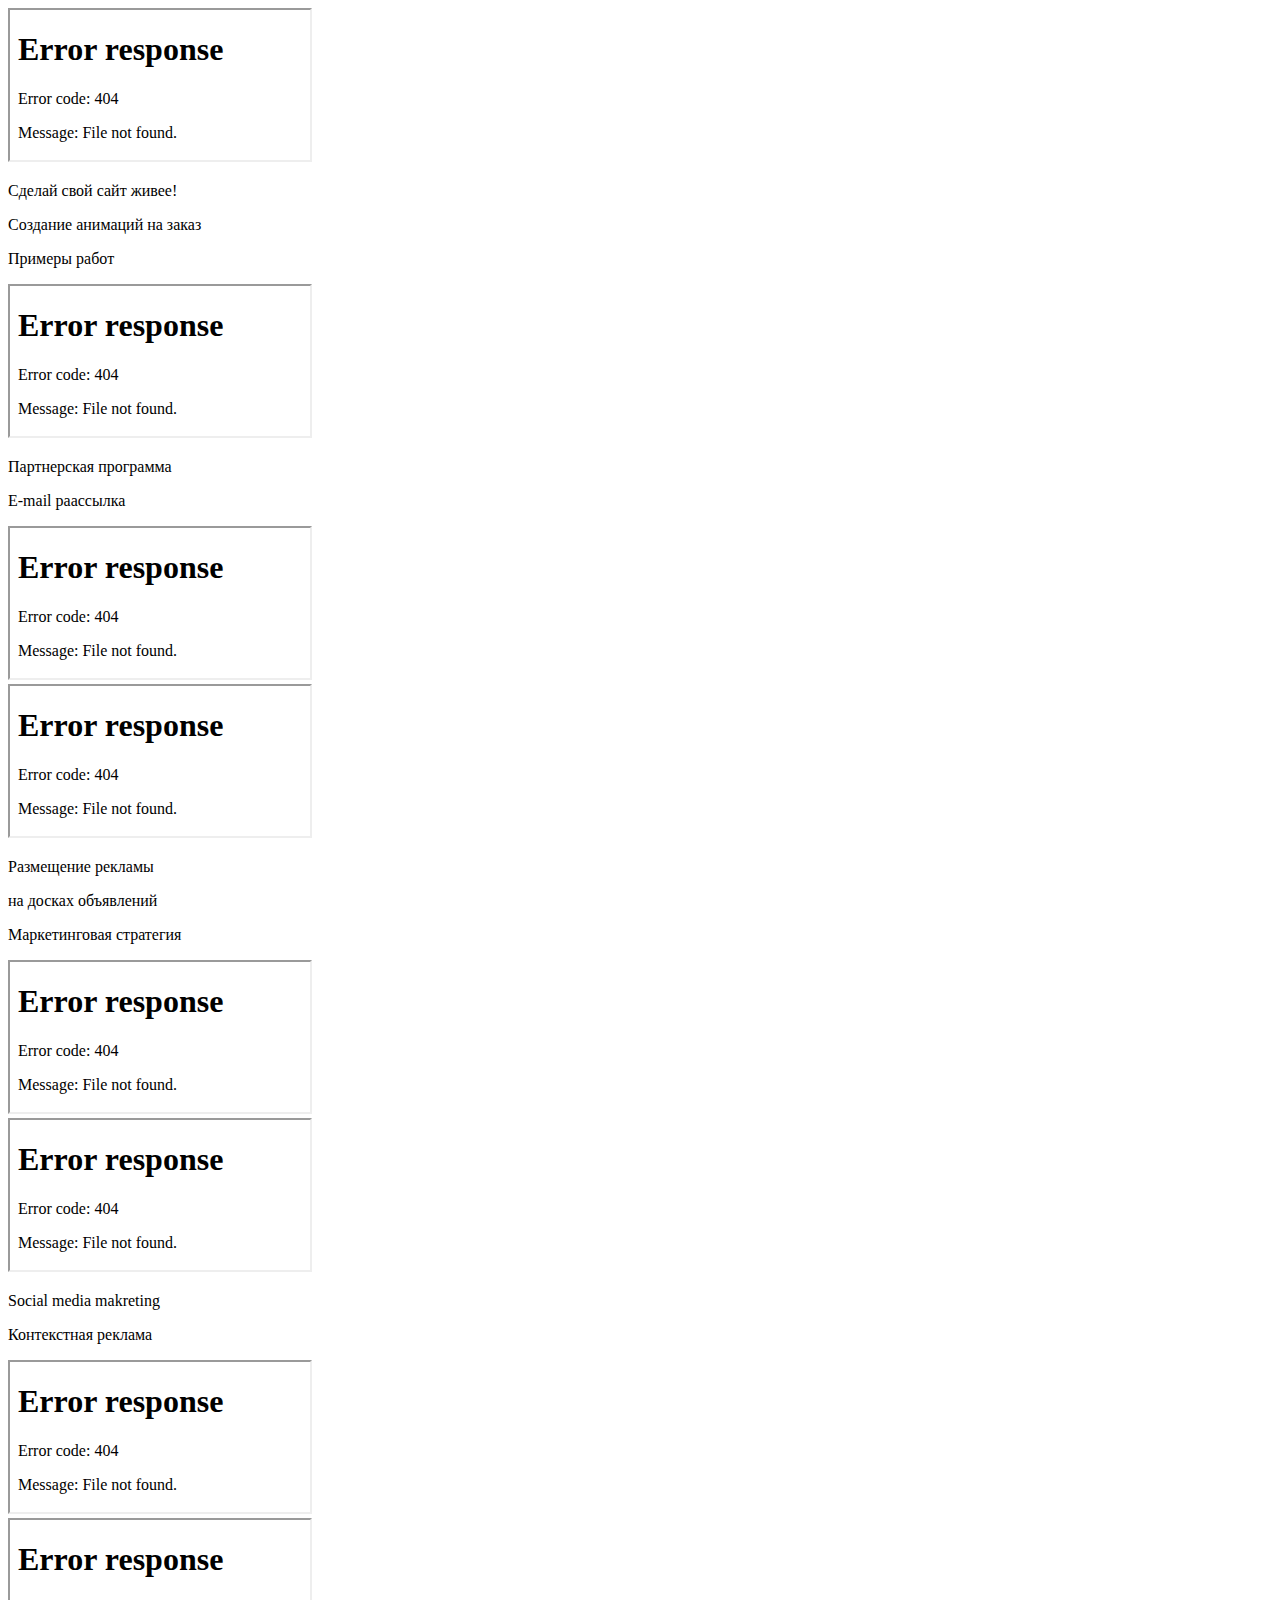
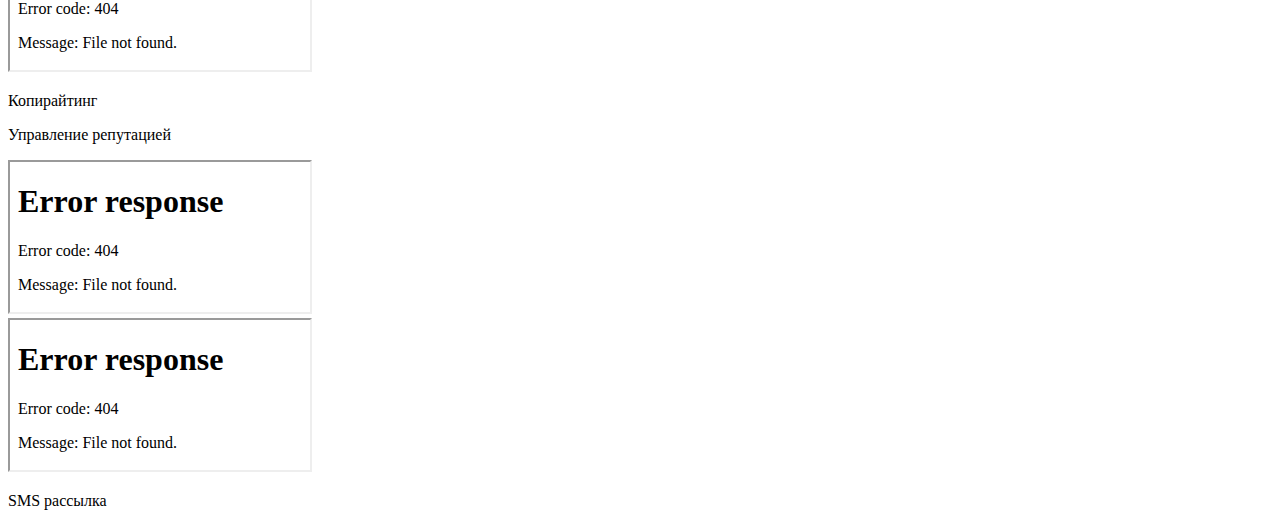
==== index.html @ a9ad9acc "add my site" ====
<!DOCTYPE html>
<html class="nojs html css_verticalspacer" lang="ru-RU">
 <head>

  <meta http-equiv="X-UA-Compatible" content="chrome=IE8"/>
  <meta http-equiv="Content-type" content="text/html;charset=UTF-8"/>
  <meta name="generator" content="2017.0.1.363"/>
  <meta name="viewport" content="width=device-width, initial-scale=1.0"/>
  
  <script type="text/javascript">
   // Update the 'nojs'/'js' class on the html node
document.documentElement.className = document.documentElement.className.replace(/\bnojs\b/g, 'js');

// Check that all required assets are uploaded and up-to-date
if(typeof Muse == "undefined") window.Muse = {}; window.Muse.assets = {"required":["museutils.js", "museconfig.js", "jquery.watch.js", "require.js", "index.css"], "outOfDate":[]};
</script>
  
  <title>Домашняя</title>
  <!-- CSS -->
  <link rel="stylesheet" type="text/css" href="css/site_global.css?crc=443350757"/>
  <link rel="stylesheet" type="text/css" href="css/index.css?crc=3771185006" id="pagesheet"/>
    <!--/*

*/
-->
 </head>
 <body>

  <div class="clearfix borderbox" id="page"><!-- column -->
   <div class="clearfix colelem" id="pu94"><!-- group -->
    <div class="grpelem" id="u94"><!-- animation -->
     <iframe class="animationContainer an_invi" id="U97_animation" src="assets/untitled-2/Untitled-2.html" scrolling="no"></iframe>
    </div>
    <div class="clearfix grpelem" id="u101-4"><!-- content -->
     <p>Сделай свой сайт живее!</p>
    </div>
    <div class="clearfix grpelem" id="u107-4"><!-- content -->
     <p>Создание анимаций на заказ</p>
    </div>
    <div class="clearfix grpelem" id="u194-4"><!-- content -->
     <p>Примеры работ</p>
    </div>
   </div>
   <div class="clearfix colelem" id="pu159"><!-- group -->
    <div class="grpelem" id="u159"><!-- animation -->
     <iframe class="animationContainer an_invi" id="U162_animation" src="assets/untitled-6/Untitled-6.html" scrolling="no"></iframe>
    </div>
    <div class="clearfix grpelem" id="u215-4"><!-- content -->
     <p>Партнерская программа</p>
    </div>
   </div>
   <div class="clearfix colelem" id="pu220-4"><!-- group -->
    <div class="clearfix grpelem" id="u220-4"><!-- content -->
     <p>E-mail раассылка</p>
    </div>
    <div class="grpelem" id="u138"><!-- animation -->
     <iframe class="animationContainer an_invi" id="U141_animation" src="assets/email/email.html" scrolling="no"></iframe>
    </div>
   </div>
   <div class="clearfix colelem" id="pu131"><!-- group -->
    <div class="grpelem" id="u131"><!-- animation -->
     <iframe class="animationContainer an_invi" id="U134_animation" src="assets/untitled-3/Untitled-3.html" scrolling="no"></iframe>
    </div>
    <div class="clearfix grpelem" id="u223-6"><!-- content -->
     <p>Размещение рекламы</p>
     <p>на досках объявлений</p>
    </div>
   </div>
   <div class="clearfix colelem" id="pu226-4"><!-- group -->
    <div class="clearfix grpelem" id="u226-4"><!-- content -->
     <p>Маркетинговая стратегия</p>
    </div>
    <div class="grpelem" id="u187"><!-- animation -->
     <iframe class="animationContainer an_invi" id="U190_animation" src="assets/strategia/strategia.html" scrolling="no"></iframe>
    </div>
   </div>
   <div class="clearfix colelem" id="pu173"><!-- group -->
    <div class="grpelem" id="u173"><!-- animation -->
     <iframe class="animationContainer an_invi" id="U176_animation" src="assets/untitled-23/Untitled-2.html" scrolling="no"></iframe>
    </div>
    <div class="clearfix grpelem" id="u229-4"><!-- content -->
     <p>Social media makreting</p>
    </div>
   </div>
   <div class="clearfix colelem" id="pu232-4"><!-- group -->
    <div class="clearfix grpelem" id="u232-4"><!-- content -->
     <p>Контекстная реклама</p>
    </div>
    <div class="grpelem" id="u145"><!-- animation -->
     <iframe class="animationContainer an_invi" id="U148_animation" src="assets/untitled-32/Untitled-3.html" scrolling="no"></iframe>
    </div>
   </div>
   <div class="clearfix colelem" id="pu110"><!-- group -->
    <div class="grpelem" id="u110"><!-- animation -->
     <iframe class="animationContainer an_invi" id="U113_animation" src="assets/untitled-5/Untitled-5.html" scrolling="no"></iframe>
    </div>
    <div class="clearfix grpelem" id="u235-4"><!-- content -->
     <p>Копирайтинг</p>
    </div>
   </div>
   <div class="clearfix colelem" id="pu238-4"><!-- group -->
    <div class="clearfix grpelem" id="u238-4"><!-- content -->
     <p>Управление репутацией</p>
    </div>
    <div class="grpelem" id="u117"><!-- animation -->
     <iframe class="animationContainer an_invi" id="U120_animation" src="assets/untitled-22/Untitled-2.html" scrolling="no"></iframe>
    </div>
   </div>
   <div class="clearfix colelem" id="pu180"><!-- group -->
    <div class="grpelem" id="u180"><!-- animation -->
     <iframe class="animationContainer an_invi" id="U183_animation" src="assets/untitled-4/Untitled-4.html" scrolling="no"></iframe>
    </div>
    <div class="clearfix grpelem" id="u241-4"><!-- content -->
     <p>SMS рассылка</p>
    </div>
   </div>
   <div class="verticalspacer" data-offset-top="3400" data-content-above-spacer="4174" data-content-below-spacer="475"></div>
  </div>
  <!-- Other scripts -->
  <script type="text/javascript">
   window.Muse.assets.check=function(d){if(!window.Muse.assets.checked){window.Muse.assets.checked=!0;var b={},c=function(a,b){if(window.getComputedStyle){var c=window.getComputedStyle(a,null);return c&&c.getPropertyValue(b)||c&&c[b]||""}if(document.documentElement.currentStyle)return(c=a.currentStyle)&&c[b]||a.style&&a.style[b]||"";return""},a=function(a){if(a.match(/^rgb/))return a=a.replace(/\s+/g,"").match(/([\d\,]+)/gi)[0].split(","),(parseInt(a[0])<<16)+(parseInt(a[1])<<8)+parseInt(a[2]);if(a.match(/^\#/))return parseInt(a.substr(1),
16);return 0},g=function(g){for(var f=document.getElementsByTagName("link"),h=0;h<f.length;h++)if("text/css"==f[h].type){var i=(f[h].href||"").match(/\/?css\/([\w\-]+\.css)\?crc=(\d+)/);if(!i||!i[1]||!i[2])break;b[i[1]]=i[2]}f=document.createElement("div");f.className="version";f.style.cssText="display:none; width:1px; height:1px;";document.getElementsByTagName("body")[0].appendChild(f);for(h=0;h<Muse.assets.required.length;){var i=Muse.assets.required[h],l=i.match(/([\w\-\.]+)\.(\w+)$/),k=l&&l[1]?
l[1]:null,l=l&&l[2]?l[2]:null;switch(l.toLowerCase()){case "css":k=k.replace(/\W/gi,"_").replace(/^([^a-z])/gi,"_$1");f.className+=" "+k;k=a(c(f,"color"));l=a(c(f,"backgroundColor"));k!=0||l!=0?(Muse.assets.required.splice(h,1),"undefined"!=typeof b[i]&&(k!=b[i]>>>24||l!=(b[i]&16777215))&&Muse.assets.outOfDate.push(i)):h++;f.className="version";break;case "js":h++;break;default:throw Error("Unsupported file type: "+l);}}d?d().jquery!="1.8.3"&&Muse.assets.outOfDate.push("jquery-1.8.3.min.js"):Muse.assets.required.push("jquery-1.8.3.min.js");
f.parentNode.removeChild(f);if(Muse.assets.outOfDate.length||Muse.assets.required.length)f="Некоторые файлы на сервере могут отсутствовать или быть некорректными. Очистите кэш-память браузера и повторите попытку. Если проблему не удается устранить, свяжитесь с разработчиками сайта.",g&&Muse.assets.outOfDate.length&&(f+="\nOut of date: "+Muse.assets.outOfDate.join(",")),g&&Muse.assets.required.length&&(f+="\nMissing: "+Muse.assets.required.join(",")),alert(f)};location&&location.search&&location.search.match&&location.search.match(/muse_debug/gi)?setTimeout(function(){g(!0)},5E3):g()}};
var muse_init=function(){require.config({baseUrl:""});require(["jquery","museutils","whatinput","jquery.watch"],function(d){var $ = d;$(document).ready(function(){try{
window.Muse.assets.check($);/* body */
Muse.Utils.transformMarkupToFixBrowserProblemsPreInit();/* body */
Muse.Utils.prepHyperlinks(true);/* body */
Muse.Utils.initializeAnimations();/* animations */
Muse.Utils.fullPage('#page');/* 100% height page */
Muse.Utils.showWidgetsWhenReady();/* body */
Muse.Utils.transformMarkupToFixBrowserProblems();/* body */
}catch(b){if(b&&"function"==typeof b.notify?b.notify():Muse.Assert.fail("Error calling selector function: "+b),false)throw b;}})})};

</script>
  <!-- RequireJS script -->
  <script src="scripts/require.js?crc=4159430777" type="text/javascript" async data-main="scripts/museconfig.js?crc=172512987" onload="if (requirejs) requirejs.onError = function(requireType, requireModule) { if (requireType && requireType.toString && requireType.toString().indexOf && 0 <= requireType.toString().indexOf('#scripterror')) window.Muse.assets.check(); }" onerror="window.Muse.assets.check();"></script>
   </body>
</html>
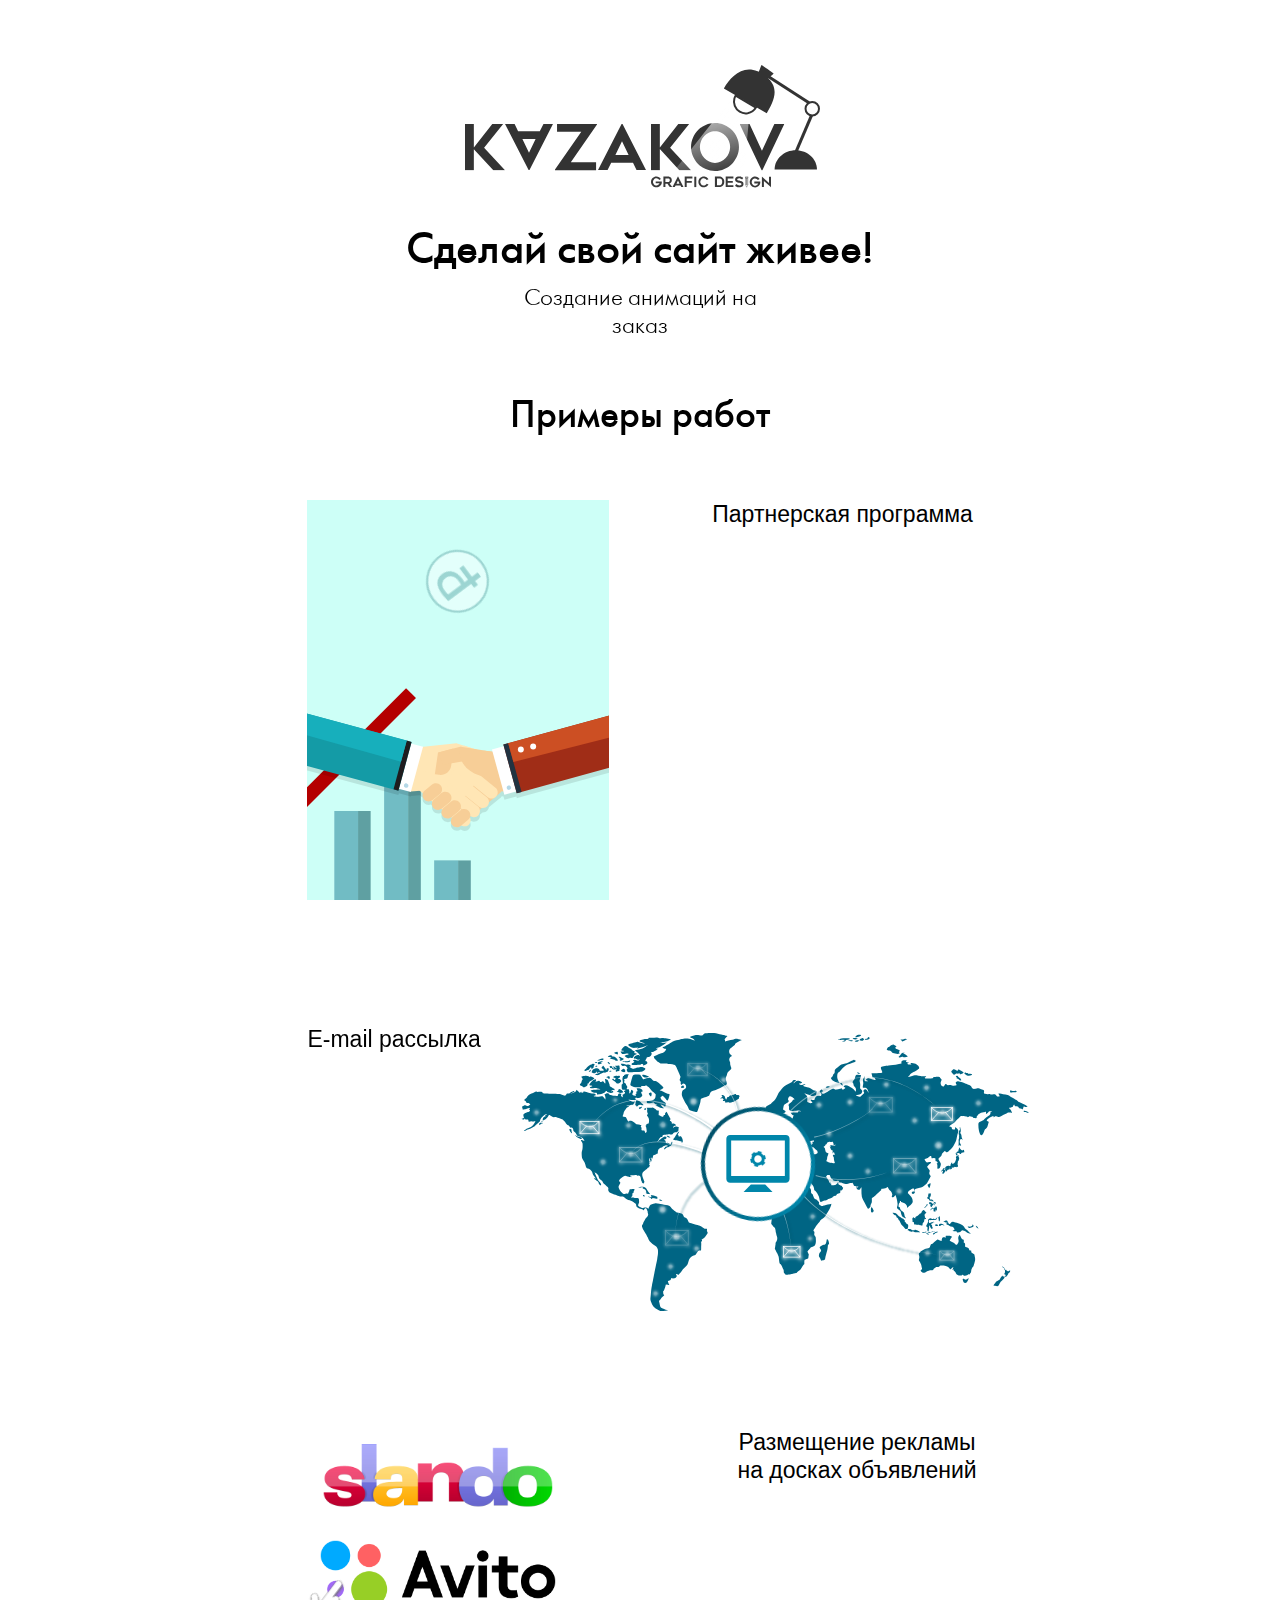
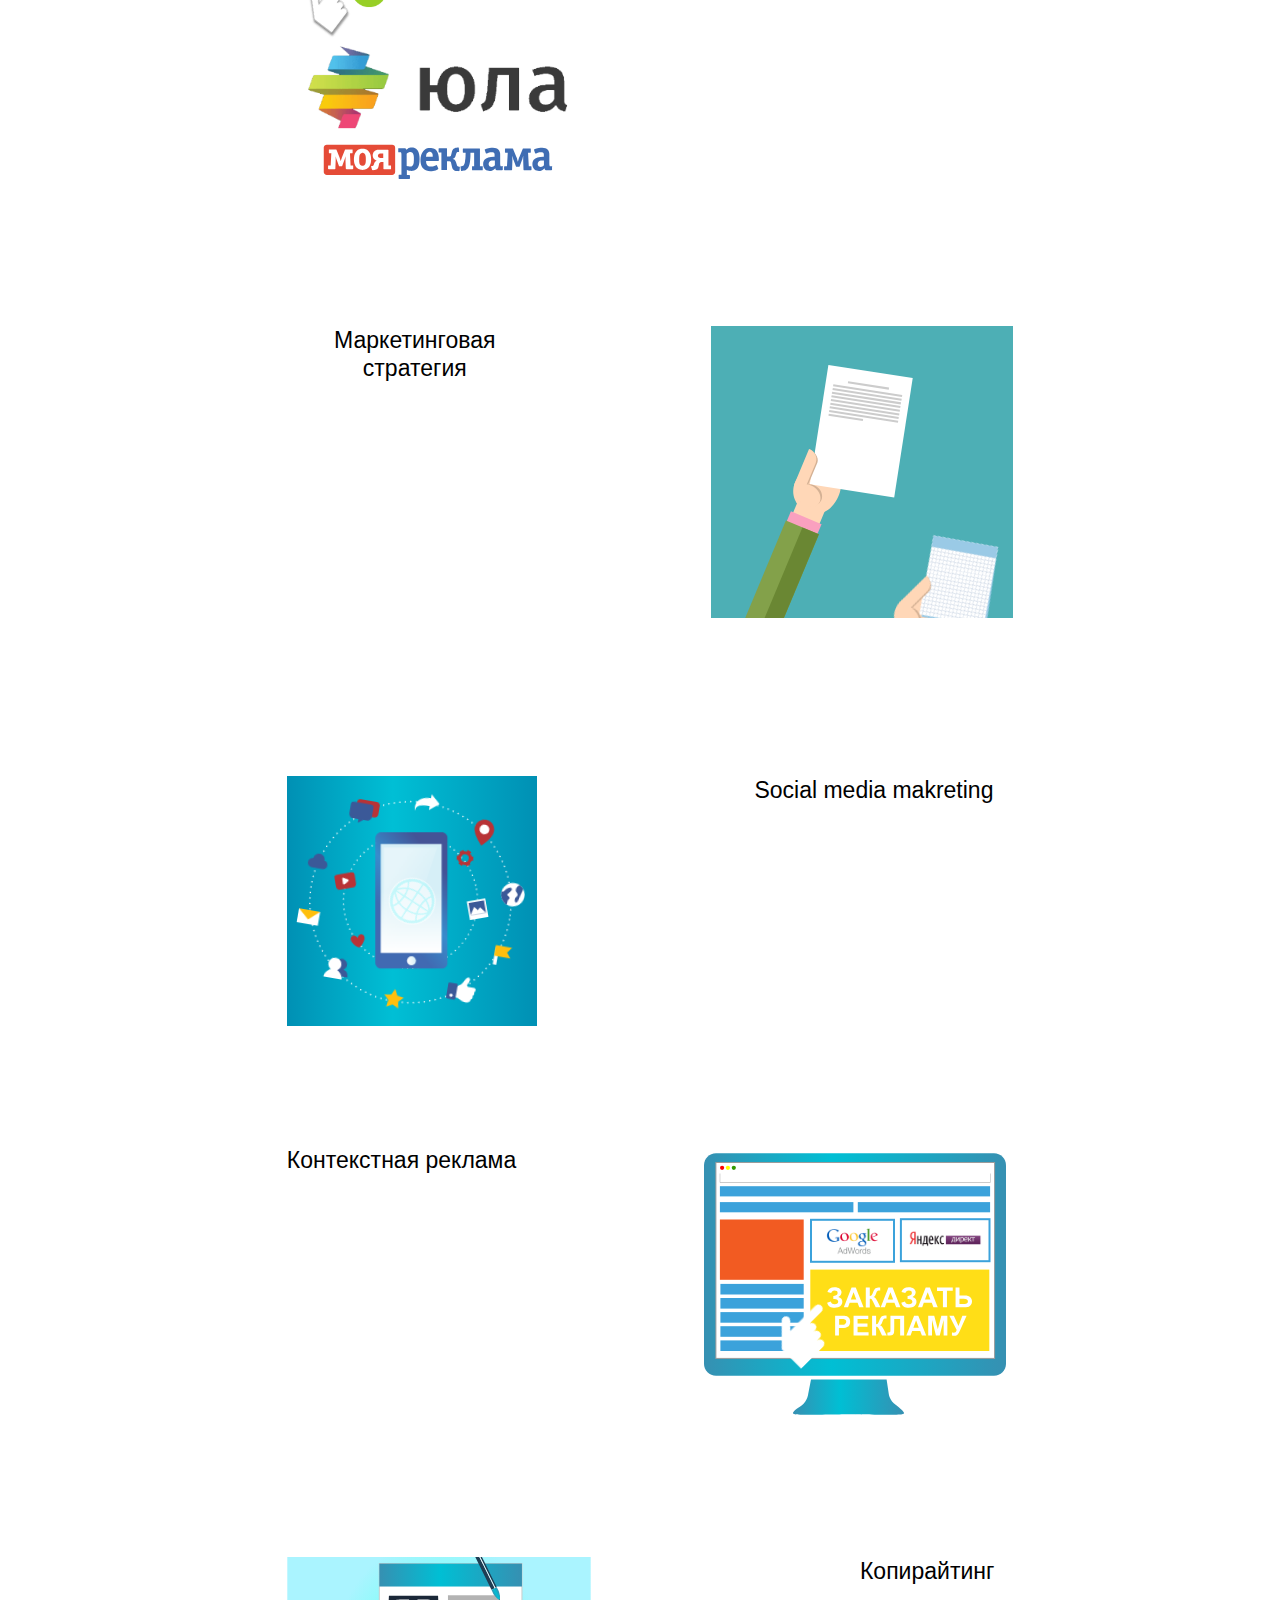
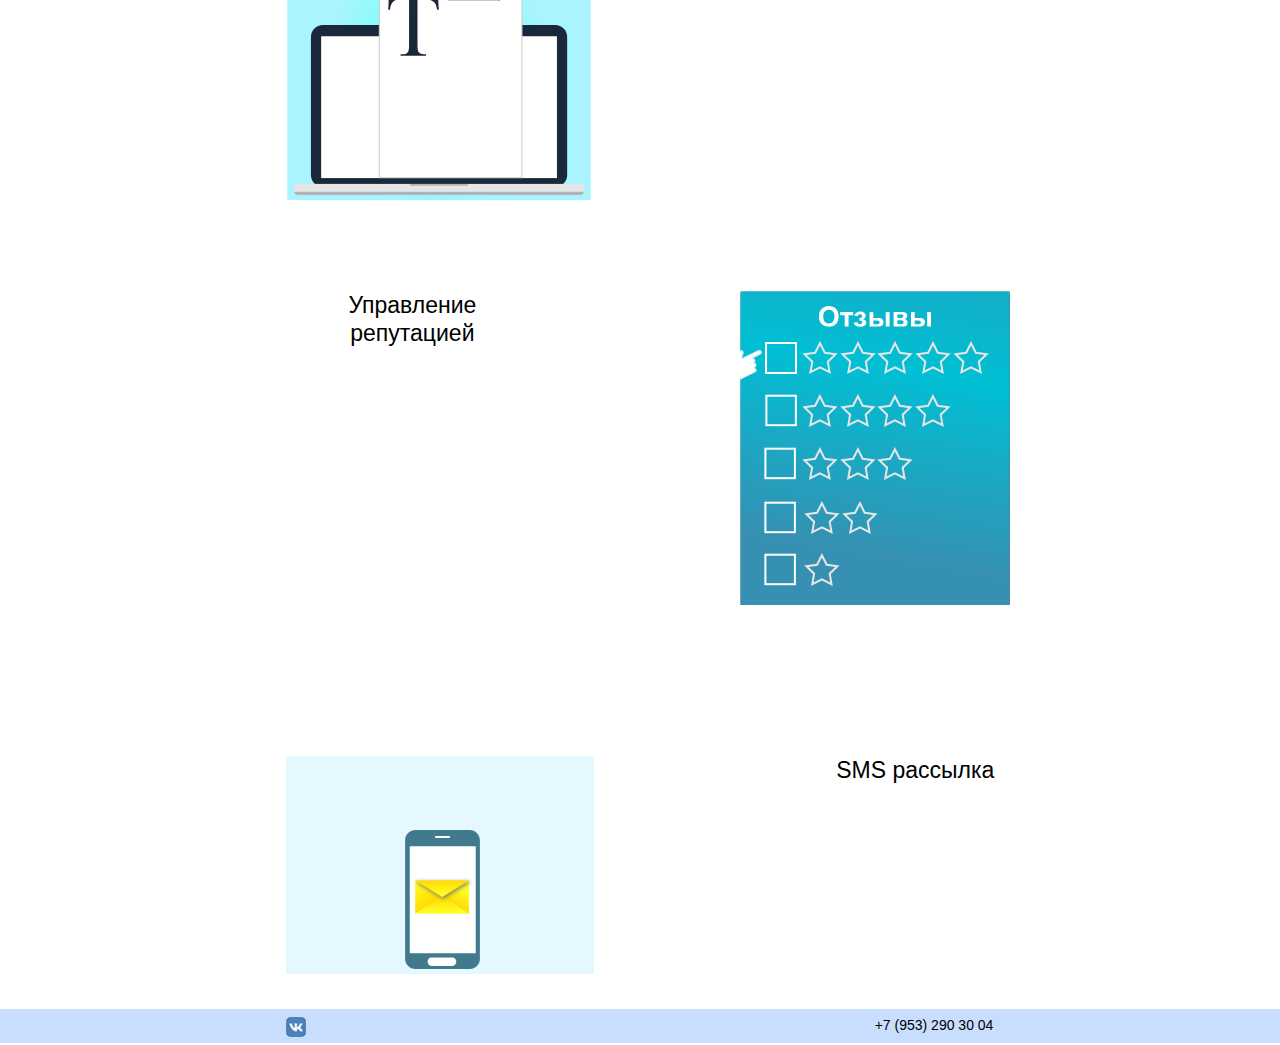
==== commit f5c96e15: "Add files via upload" ====
--- a/index.html
+++ b/index.html
@@ -12,13 +12,17 @@
 document.documentElement.className = document.documentElement.className.replace(/\bnojs\b/g, 'js');
 
 // Check that all required assets are uploaded and up-to-date
-if(typeof Muse == "undefined") window.Muse = {}; window.Muse.assets = {"required":["museutils.js", "museconfig.js", "jquery.watch.js", "require.js", "index.css"], "outOfDate":[]};
+if(typeof Muse == "undefined") window.Muse = {}; window.Muse.assets = {"required":["museutils.js", "museconfig.js", "jquery.watch.js", "jquery.museresponsive.js", "require.js", "index.css"], "outOfDate":[]};
 </script>
   
   <title>Домашняя</title>
   <!-- CSS -->
   <link rel="stylesheet" type="text/css" href="css/site_global.css?crc=443350757"/>
-  <link rel="stylesheet" type="text/css" href="css/index.css?crc=3771185006" id="pagesheet"/>
+  <link rel="stylesheet" type="text/css" href="css/index.css?crc=294748538" id="pagesheet"/>
+  <!-- IE-only CSS -->
+  <!--[if lt IE 9]>
+  <link rel="stylesheet" type="text/css" href="css/nomq_index.css?crc=4003637104" id="nomq_pagesheet"/>
+  <![endif]-->
     <!--/*
 
 */
@@ -26,95 +30,454 @@
  </head>
  <body>
 
-  <div class="clearfix borderbox" id="page"><!-- column -->
-   <div class="clearfix colelem" id="pu94"><!-- group -->
-    <div class="grpelem" id="u94"><!-- animation -->
-     <iframe class="animationContainer an_invi" id="U97_animation" src="assets/untitled-2/Untitled-2.html" scrolling="no"></iframe>
-    </div>
-    <div class="clearfix grpelem" id="u101-4"><!-- content -->
-     <p>Сделай свой сайт живее!</p>
-    </div>
-    <div class="clearfix grpelem" id="u107-4"><!-- content -->
-     <p>Создание анимаций на заказ</p>
-    </div>
-    <div class="clearfix grpelem" id="u194-4"><!-- content -->
-     <p>Примеры работ</p>
-    </div>
-   </div>
-   <div class="clearfix colelem" id="pu159"><!-- group -->
-    <div class="grpelem" id="u159"><!-- animation -->
-     <iframe class="animationContainer an_invi" id="U162_animation" src="assets/untitled-6/Untitled-6.html" scrolling="no"></iframe>
-    </div>
-    <div class="clearfix grpelem" id="u215-4"><!-- content -->
-     <p>Партнерская программа</p>
-    </div>
-   </div>
-   <div class="clearfix colelem" id="pu220-4"><!-- group -->
-    <div class="clearfix grpelem" id="u220-4"><!-- content -->
-     <p>E-mail раассылка</p>
-    </div>
-    <div class="grpelem" id="u138"><!-- animation -->
-     <iframe class="animationContainer an_invi" id="U141_animation" src="assets/email/email.html" scrolling="no"></iframe>
-    </div>
-   </div>
-   <div class="clearfix colelem" id="pu131"><!-- group -->
-    <div class="grpelem" id="u131"><!-- animation -->
-     <iframe class="animationContainer an_invi" id="U134_animation" src="assets/untitled-3/Untitled-3.html" scrolling="no"></iframe>
-    </div>
-    <div class="clearfix grpelem" id="u223-6"><!-- content -->
-     <p>Размещение рекламы</p>
-     <p>на досках объявлений</p>
-    </div>
-   </div>
-   <div class="clearfix colelem" id="pu226-4"><!-- group -->
-    <div class="clearfix grpelem" id="u226-4"><!-- content -->
-     <p>Маркетинговая стратегия</p>
-    </div>
-    <div class="grpelem" id="u187"><!-- animation -->
-     <iframe class="animationContainer an_invi" id="U190_animation" src="assets/strategia/strategia.html" scrolling="no"></iframe>
-    </div>
-   </div>
-   <div class="clearfix colelem" id="pu173"><!-- group -->
-    <div class="grpelem" id="u173"><!-- animation -->
-     <iframe class="animationContainer an_invi" id="U176_animation" src="assets/untitled-23/Untitled-2.html" scrolling="no"></iframe>
-    </div>
-    <div class="clearfix grpelem" id="u229-4"><!-- content -->
-     <p>Social media makreting</p>
-    </div>
-   </div>
-   <div class="clearfix colelem" id="pu232-4"><!-- group -->
-    <div class="clearfix grpelem" id="u232-4"><!-- content -->
-     <p>Контекстная реклама</p>
-    </div>
-    <div class="grpelem" id="u145"><!-- animation -->
-     <iframe class="animationContainer an_invi" id="U148_animation" src="assets/untitled-32/Untitled-3.html" scrolling="no"></iframe>
-    </div>
-   </div>
-   <div class="clearfix colelem" id="pu110"><!-- group -->
-    <div class="grpelem" id="u110"><!-- animation -->
-     <iframe class="animationContainer an_invi" id="U113_animation" src="assets/untitled-5/Untitled-5.html" scrolling="no"></iframe>
-    </div>
-    <div class="clearfix grpelem" id="u235-4"><!-- content -->
-     <p>Копирайтинг</p>
-    </div>
-   </div>
-   <div class="clearfix colelem" id="pu238-4"><!-- group -->
-    <div class="clearfix grpelem" id="u238-4"><!-- content -->
-     <p>Управление репутацией</p>
-    </div>
-    <div class="grpelem" id="u117"><!-- animation -->
-     <iframe class="animationContainer an_invi" id="U120_animation" src="assets/untitled-22/Untitled-2.html" scrolling="no"></iframe>
-    </div>
-   </div>
-   <div class="clearfix colelem" id="pu180"><!-- group -->
-    <div class="grpelem" id="u180"><!-- animation -->
-     <iframe class="animationContainer an_invi" id="U183_animation" src="assets/untitled-4/Untitled-4.html" scrolling="no"></iframe>
-    </div>
-    <div class="clearfix grpelem" id="u241-4"><!-- content -->
-     <p>SMS рассылка</p>
-    </div>
-   </div>
-   <div class="verticalspacer" data-offset-top="3400" data-content-above-spacer="4174" data-content-below-spacer="475"></div>
+  <div class="breakpoint active" id="bp_infinity" data-min-width="1367"><!-- responsive breakpoint node -->
+   <div class="clearfix borderbox" id="page"><!-- column -->
+    <div class="clearfix colelem" id="ppu101-4"><!-- group -->
+     <div class="clearfix grpelem" id="pu101-4"><!-- column -->
+      <div class="clearfix colelem shared_content" id="u101-4" data-content-guid="u101-4_content"><!-- content -->
+       <p id="u101-2">Сделай свой сайт живее!</p>
+      </div>
+      <div class="clearfix colelem shared_content" id="u194-4" data-content-guid="u194-4_content"><!-- content -->
+       <p>Примеры работ</p>
+      </div>
+     </div>
+     <div class="grpelem shared_content" id="u94" data-content-guid="u94_content"><!-- animation -->
+      <iframe class="animationContainer an_invi" id="U97_animation" src="assets/untitled-2/Untitled-2.html" scrolling="no"></iframe>
+     </div>
+     <div class="clearfix grpelem shared_content" id="u107-4" data-content-guid="u107-4_content"><!-- content -->
+      <p>Создание анимаций на заказ</p>
+     </div>
+    </div>
+    <div class="clearfix colelem shared_content" id="u252" data-content-guid="u252_content"><!-- group -->
+     <div class="grpelem shared_content" id="u159" data-content-guid="u159_content"><!-- animation -->
+      <iframe class="animationContainer an_invi" id="U162_animation" src="assets/untitled-6/Untitled-6.html" scrolling="no"></iframe>
+     </div>
+     <div class="clearfix grpelem shared_content" id="u215-4" data-content-guid="u215-4_content"><!-- content -->
+      <p id="u215-2">Партнерская программа</p>
+     </div>
+    </div>
+    <div class="clearfix colelem shared_content" id="u255" data-content-guid="u255_content"><!-- group -->
+     <div class="clearfix grpelem shared_content" id="u220-4" data-content-guid="u220-4_content"><!-- content -->
+      <p id="u220-2">E-mail рассылка</p>
+     </div>
+     <div class="grpelem shared_content" id="u138" data-content-guid="u138_content"><!-- animation -->
+      <iframe class="animationContainer an_invi" id="U141_animation" src="assets/email/email.html" scrolling="no"></iframe>
+     </div>
+    </div>
+    <div class="clearfix colelem shared_content" id="u258" data-content-guid="u258_content"><!-- group -->
+     <div class="grpelem shared_content" id="u131" data-content-guid="u131_content"><!-- animation -->
+      <iframe class="animationContainer an_invi" id="U134_animation" src="assets/untitled-3/Untitled-3.html" scrolling="no"></iframe>
+     </div>
+     <div class="clearfix grpelem shared_content" id="u223-6" data-content-guid="u223-6_content"><!-- content -->
+      <p id="u223-2">Размещение рекламы</p>
+      <p id="u223-4">на досках объявлений</p>
+     </div>
+    </div>
+    <div class="clearfix colelem shared_content" id="u261" data-content-guid="u261_content"><!-- group -->
+     <div class="clearfix grpelem shared_content" id="u226-4" data-content-guid="u226-4_content"><!-- content -->
+      <p id="u226-2">Маркетинговая стратегия</p>
+     </div>
+     <div class="grpelem shared_content" id="u187" data-content-guid="u187_content"><!-- animation -->
+      <iframe class="animationContainer an_invi" id="U190_animation" src="assets/strategia/strategia.html" scrolling="no"></iframe>
+     </div>
+    </div>
+    <div class="clearfix colelem shared_content" id="u264" data-content-guid="u264_content"><!-- group -->
+     <div class="grpelem shared_content" id="u173" data-content-guid="u173_content"><!-- animation -->
+      <iframe class="animationContainer an_invi" id="U176_animation" src="assets/untitled-23/Untitled-2.html" scrolling="no"></iframe>
+     </div>
+     <div class="clearfix grpelem shared_content" id="u229-4" data-content-guid="u229-4_content"><!-- content -->
+      <p id="u229-2">Social media makreting</p>
+     </div>
+    </div>
+    <div class="clearfix colelem shared_content" id="u267" data-content-guid="u267_content"><!-- group -->
+     <div class="clearfix grpelem" id="u232-4"><!-- content -->
+      <p id="u232-2">Контекстная реклама</p>
+     </div>
+     <div class="grpelem" id="u145"><!-- animation -->
+      <iframe class="animationContainer an_invi" id="U148_animation" src="assets/untitled-32/Untitled-3.html" scrolling="no"></iframe>
+     </div>
+    </div>
+    <div class="clearfix colelem shared_content" id="u270" data-content-guid="u270_content"><!-- group -->
+     <div class="grpelem shared_content" id="u110" data-content-guid="u110_content"><!-- animation -->
+      <iframe class="animationContainer an_invi" id="U113_animation" src="assets/untitled-5/Untitled-5.html" scrolling="no"></iframe>
+     </div>
+     <div class="clearfix grpelem shared_content" id="u235-4" data-content-guid="u235-4_content"><!-- content -->
+      <p id="u235-2">Копирайтинг</p>
+     </div>
+    </div>
+    <div class="clearfix colelem shared_content" id="u273" data-content-guid="u273_content"><!-- group -->
+     <div class="clearfix grpelem shared_content" id="pu238-4" data-content-guid="pu238-4_content"><!-- group -->
+      <div class="clearfix grpelem shared_content" id="u238-4" data-content-guid="u238-4_content"><!-- content -->
+       <p>Управление репутацией</p>
+      </div>
+      <div class="clearfix grpelem shared_content" id="u2058-3" data-content-guid="u2058-3_content"><!-- content -->
+       <p>&nbsp;</p>
+      </div>
+     </div>
+     <div class="grpelem shared_content" id="u117" data-content-guid="u117_content"><!-- animation -->
+      <iframe class="animationContainer an_invi" id="U120_animation" src="assets/untitled-22/Untitled-2.html" scrolling="no"></iframe>
+     </div>
+    </div>
+    <div class="clearfix colelem shared_content" id="pu180" data-content-guid="pu180_content"><!-- group -->
+     <div class="grpelem shared_content" id="u180" data-content-guid="u180_content"><!-- animation -->
+      <iframe class="animationContainer an_invi" id="U183_animation" src="assets/untitled-4/Untitled-4.html" scrolling="no"></iframe>
+     </div>
+     <div class="clearfix grpelem shared_content" id="u241-4" data-content-guid="u241-4_content"><!-- content -->
+      <p id="u241-2">SMS рассылка</p>
+     </div>
+    </div>
+    <div class="verticalspacer" data-offset-top="4175" data-content-above-spacer="4174" data-content-below-spacer="114"></div>
+    <div class="browser_width colelem shared_content" id="u1468-bw" data-content-guid="u1468-bw_content">
+     <div id="u1468"><!-- group -->
+      <div class="clearfix" id="u1468_align_to_page">
+       <a class="nonblock nontext clip_frame grpelem" id="u1637" href="http://vk.com/kaazakov"><!-- image --><img class="block temp_no_img_src" id="u1637_img" data-orig-src="images/%d0%b2%d1%81%d1%82%d0%b0%d0%b2%d0%bb%d0%b5%d0%bd%d0%bd%d0%be%d0%b5%20%d0%b8%d0%b7%d0%be%d0%b1%d1%80%d0%b0%d0%b6%d0%b5%d0%bd%d0%b8%d0%b5%20600x60021x21.png?crc=242288600" alt="" data-image-width="21" data-image-height="21" src="images/blank.gif?crc=4208392903"/></a>
+       <a class="nonblock nontext clearfix grpelem shared_content" id="u1457-4" href="tel:+79532903004" data-content-guid="u1457-4_content"><!-- content --><p id="u1457-2">+7 (953) 290 30 04</p></a>
+      </div>
+     </div>
+    </div>
+   </div>
+  </div>
+  <div class="breakpoint" id="bp_1366" data-min-width="1221" data-max-width="1366"><!-- responsive breakpoint node -->
+   <div class="clearfix borderbox temp_no_id" data-orig-id="page"><!-- column -->
+    <div class="clearfix colelem temp_no_id" data-orig-id="pu101-4"><!-- group -->
+     <span class="clearfix grpelem placeholder" data-placeholder-for="u101-4_content"><!-- placeholder node --></span>
+     <span class="grpelem placeholder" data-placeholder-for="u94_content"><!-- placeholder node --></span>
+     <div class="clearfix grpelem" id="pu107-4"><!-- column -->
+      <span class="clearfix colelem placeholder" data-placeholder-for="u107-4_content"><!-- placeholder node --></span>
+      <span class="clearfix colelem placeholder" data-placeholder-for="u194-4_content"><!-- placeholder node --></span>
+     </div>
+    </div>
+    <span class="clearfix colelem placeholder" data-placeholder-for="u252_content"><!-- placeholder node --></span>
+    <div class="clearfix colelem temp_no_id" data-orig-id="u255"><!-- group -->
+     <span class="grpelem placeholder" data-placeholder-for="u138_content"><!-- placeholder node --></span>
+     <span class="clearfix grpelem placeholder" data-placeholder-for="u220-4_content"><!-- placeholder node --></span>
+    </div>
+    <span class="clearfix colelem placeholder" data-placeholder-for="u258_content"><!-- placeholder node --></span>
+    <span class="clearfix colelem placeholder" data-placeholder-for="u261_content"><!-- placeholder node --></span>
+    <span class="clearfix colelem placeholder" data-placeholder-for="u264_content"><!-- placeholder node --></span>
+    <span class="clearfix colelem placeholder" data-placeholder-for="u267_content"><!-- placeholder node --></span>
+    <span class="clearfix colelem placeholder" data-placeholder-for="u270_content"><!-- placeholder node --></span>
+    <span class="clearfix colelem placeholder" data-placeholder-for="u273_content"><!-- placeholder node --></span>
+    <span class="clearfix colelem placeholder" data-placeholder-for="pu180_content"><!-- placeholder node --></span>
+    <div class="verticalspacer" data-offset-top="4175" data-content-above-spacer="4174" data-content-below-spacer="69"></div>
+    <span class="browser_width colelem placeholder" data-placeholder-for="u1468-bw_content"><!-- placeholder node --></span>
+   </div>
+  </div>
+  <div class="breakpoint" id="bp_1220" data-min-width="1134" data-max-width="1220"><!-- responsive breakpoint node -->
+   <div class="clearfix borderbox temp_no_id" data-orig-id="page"><!-- column -->
+    <div class="clearfix colelem temp_no_id" data-orig-id="pu101-4"><!-- group -->
+     <span class="clearfix grpelem placeholder" data-placeholder-for="u101-4_content"><!-- placeholder node --></span>
+     <span class="grpelem placeholder" data-placeholder-for="u94_content"><!-- placeholder node --></span>
+     <div class="clearfix grpelem temp_no_id" data-orig-id="pu107-4"><!-- column -->
+      <span class="clearfix colelem placeholder" data-placeholder-for="u107-4_content"><!-- placeholder node --></span>
+      <span class="clearfix colelem placeholder" data-placeholder-for="u194-4_content"><!-- placeholder node --></span>
+     </div>
+    </div>
+    <span class="clearfix colelem placeholder" data-placeholder-for="u252_content"><!-- placeholder node --></span>
+    <span class="clearfix colelem placeholder" data-placeholder-for="u255_content"><!-- placeholder node --></span>
+    <span class="clearfix colelem placeholder" data-placeholder-for="u258_content"><!-- placeholder node --></span>
+    <span class="clearfix colelem placeholder" data-placeholder-for="u261_content"><!-- placeholder node --></span>
+    <span class="clearfix colelem placeholder" data-placeholder-for="u264_content"><!-- placeholder node --></span>
+    <span class="clearfix colelem placeholder" data-placeholder-for="u267_content"><!-- placeholder node --></span>
+    <span class="clearfix colelem placeholder" data-placeholder-for="u270_content"><!-- placeholder node --></span>
+    <span class="clearfix colelem placeholder" data-placeholder-for="u273_content"><!-- placeholder node --></span>
+    <span class="clearfix colelem placeholder" data-placeholder-for="pu180_content"><!-- placeholder node --></span>
+    <div class="verticalspacer" data-offset-top="4202" data-content-above-spacer="4201" data-content-below-spacer="87"></div>
+    <span class="browser_width colelem placeholder" data-placeholder-for="u1468-bw_content"><!-- placeholder node --></span>
+   </div>
+  </div>
+  <div class="breakpoint" id="bp_1133" data-min-width="1079" data-max-width="1133"><!-- responsive breakpoint node -->
+   <div class="clearfix borderbox temp_no_id" data-orig-id="page"><!-- column -->
+    <div class="clearfix colelem temp_no_id" data-orig-id="pu101-4"><!-- group -->
+     <span class="clearfix grpelem placeholder" data-placeholder-for="u101-4_content"><!-- placeholder node --></span>
+     <span class="grpelem placeholder" data-placeholder-for="u94_content"><!-- placeholder node --></span>
+     <div class="clearfix grpelem temp_no_id" data-orig-id="pu107-4"><!-- column -->
+      <span class="clearfix colelem placeholder" data-placeholder-for="u107-4_content"><!-- placeholder node --></span>
+      <span class="clearfix colelem placeholder" data-placeholder-for="u194-4_content"><!-- placeholder node --></span>
+     </div>
+    </div>
+    <span class="clearfix colelem placeholder" data-placeholder-for="u252_content"><!-- placeholder node --></span>
+    <div class="clearfix colelem temp_no_id" data-orig-id="u255"><!-- group -->
+     <span class="grpelem placeholder" data-placeholder-for="u138_content"><!-- placeholder node --></span>
+     <span class="clearfix grpelem placeholder" data-placeholder-for="u220-4_content"><!-- placeholder node --></span>
+    </div>
+    <span class="clearfix colelem placeholder" data-placeholder-for="u258_content"><!-- placeholder node --></span>
+    <span class="clearfix colelem placeholder" data-placeholder-for="u261_content"><!-- placeholder node --></span>
+    <span class="clearfix colelem placeholder" data-placeholder-for="u264_content"><!-- placeholder node --></span>
+    <span class="clearfix colelem placeholder" data-placeholder-for="u267_content"><!-- placeholder node --></span>
+    <span class="clearfix colelem placeholder" data-placeholder-for="u270_content"><!-- placeholder node --></span>
+    <span class="clearfix colelem placeholder" data-placeholder-for="u273_content"><!-- placeholder node --></span>
+    <span class="clearfix colelem placeholder" data-placeholder-for="pu180_content"><!-- placeholder node --></span>
+    <div class="verticalspacer" data-offset-top="3795" data-content-above-spacer="3795" data-content-below-spacer="91"></div>
+    <span class="browser_width colelem placeholder" data-placeholder-for="u1468-bw_content"><!-- placeholder node --></span>
+   </div>
+  </div>
+  <div class="breakpoint" id="bp_1078" data-min-width="1025" data-max-width="1078"><!-- responsive breakpoint node -->
+   <div class="clearfix borderbox temp_no_id" data-orig-id="page"><!-- column -->
+    <div class="clearfix colelem temp_no_id" data-orig-id="ppu101-4"><!-- group -->
+     <div class="clearfix grpelem temp_no_id" data-orig-id="pu101-4"><!-- column -->
+      <span class="clearfix colelem placeholder" data-placeholder-for="u101-4_content"><!-- placeholder node --></span>
+      <span class="clearfix colelem placeholder" data-placeholder-for="u107-4_content"><!-- placeholder node --></span>
+     </div>
+     <span class="grpelem placeholder" data-placeholder-for="u94_content"><!-- placeholder node --></span>
+     <span class="clearfix grpelem placeholder" data-placeholder-for="u194-4_content"><!-- placeholder node --></span>
+    </div>
+    <span class="clearfix colelem placeholder" data-placeholder-for="u252_content"><!-- placeholder node --></span>
+    <div class="clearfix colelem temp_no_id" data-orig-id="u255"><!-- group -->
+     <span class="grpelem placeholder" data-placeholder-for="u138_content"><!-- placeholder node --></span>
+     <span class="clearfix grpelem placeholder" data-placeholder-for="u220-4_content"><!-- placeholder node --></span>
+    </div>
+    <span class="clearfix colelem placeholder" data-placeholder-for="u258_content"><!-- placeholder node --></span>
+    <span class="clearfix colelem placeholder" data-placeholder-for="u261_content"><!-- placeholder node --></span>
+    <span class="clearfix colelem placeholder" data-placeholder-for="u264_content"><!-- placeholder node --></span>
+    <span class="clearfix colelem placeholder" data-placeholder-for="u267_content"><!-- placeholder node --></span>
+    <span class="clearfix colelem placeholder" data-placeholder-for="u270_content"><!-- placeholder node --></span>
+    <span class="clearfix colelem placeholder" data-placeholder-for="u273_content"><!-- placeholder node --></span>
+    <span class="clearfix colelem placeholder" data-placeholder-for="pu180_content"><!-- placeholder node --></span>
+    <div class="verticalspacer" data-offset-top="3795" data-content-above-spacer="3795" data-content-below-spacer="854"></div>
+    <div class="browser_width colelem temp_no_id" data-orig-id="u1468-bw">
+     <div class="temp_no_id" data-orig-id="u1468"><!-- group -->
+      <div class="clearfix temp_no_id" data-orig-id="u1468_align_to_page">
+       <a class="nonblock nontext clip_frame grpelem temp_no_id" href="http://vk.com/kaazakov" data-orig-id="u1637"><!-- image --><img class="block temp_no_id temp_no_img_src" data-orig-src="images/%d0%b2%d1%81%d1%82%d0%b0%d0%b2%d0%bb%d0%b5%d0%bd%d0%bd%d0%be%d0%b5%20%d0%b8%d0%b7%d0%be%d0%b1%d1%80%d0%b0%d0%b6%d0%b5%d0%bd%d0%b8%d0%b5%20600x60017x18.png?crc=196347605" alt="" data-image-width="17" data-image-height="17" data-orig-id="u1637_img" src="images/blank.gif?crc=4208392903"/></a>
+       <span class="nonblock nontext clearfix grpelem placeholder" data-placeholder-for="u1457-4_content"><!-- placeholder node --></span>
+      </div>
+     </div>
+    </div>
+   </div>
+  </div>
+  <div class="breakpoint" id="bp_1024" data-min-width="861" data-max-width="1024"><!-- responsive breakpoint node -->
+   <div class="clearfix borderbox temp_no_id" data-orig-id="page"><!-- column -->
+    <div class="clearfix colelem temp_no_id" data-orig-id="pu101-4"><!-- group -->
+     <span class="clearfix grpelem placeholder" data-placeholder-for="u101-4_content"><!-- placeholder node --></span>
+     <span class="grpelem placeholder" data-placeholder-for="u94_content"><!-- placeholder node --></span>
+     <div class="clearfix grpelem temp_no_id" data-orig-id="pu107-4"><!-- column -->
+      <span class="clearfix colelem placeholder" data-placeholder-for="u107-4_content"><!-- placeholder node --></span>
+      <span class="clearfix colelem placeholder" data-placeholder-for="u194-4_content"><!-- placeholder node --></span>
+     </div>
+    </div>
+    <span class="clearfix colelem placeholder" data-placeholder-for="u252_content"><!-- placeholder node --></span>
+    <div class="clearfix colelem temp_no_id" data-orig-id="u255"><!-- group -->
+     <span class="grpelem placeholder" data-placeholder-for="u138_content"><!-- placeholder node --></span>
+     <span class="clearfix grpelem placeholder" data-placeholder-for="u220-4_content"><!-- placeholder node --></span>
+    </div>
+    <span class="clearfix colelem placeholder" data-placeholder-for="u258_content"><!-- placeholder node --></span>
+    <span class="clearfix colelem placeholder" data-placeholder-for="u261_content"><!-- placeholder node --></span>
+    <span class="clearfix colelem placeholder" data-placeholder-for="u264_content"><!-- placeholder node --></span>
+    <span class="clearfix colelem placeholder" data-placeholder-for="u267_content"><!-- placeholder node --></span>
+    <span class="clearfix colelem placeholder" data-placeholder-for="u270_content"><!-- placeholder node --></span>
+    <span class="clearfix colelem placeholder" data-placeholder-for="u273_content"><!-- placeholder node --></span>
+    <span class="clearfix colelem placeholder" data-placeholder-for="pu180_content"><!-- placeholder node --></span>
+    <div class="verticalspacer" data-offset-top="4254" data-content-above-spacer="4253" data-content-below-spacer="71"></div>
+    <div class="browser_width colelem temp_no_id" data-orig-id="u1468-bw">
+     <div class="temp_no_id" data-orig-id="u1468"><!-- group -->
+      <div class="clearfix temp_no_id" data-orig-id="u1468_align_to_page">
+       <a class="nonblock nontext clip_frame grpelem temp_no_id" href="http://vk.com/kaazakov" data-orig-id="u1637"><!-- image --><img class="block temp_no_id temp_no_img_src" data-orig-src="images/%d0%b2%d1%81%d1%82%d0%b0%d0%b2%d0%bb%d0%b5%d0%bd%d0%bd%d0%be%d0%b5%20%d0%b8%d0%b7%d0%be%d0%b1%d1%80%d0%b0%d0%b6%d0%b5%d0%bd%d0%b8%d0%b5%20600x60020x21.png?crc=158682269" alt="" data-image-width="20" data-image-height="20" data-orig-id="u1637_img" src="images/blank.gif?crc=4208392903"/></a>
+       <span class="nonblock nontext clearfix grpelem placeholder" data-placeholder-for="u1457-4_content"><!-- placeholder node --></span>
+      </div>
+     </div>
+    </div>
+   </div>
+  </div>
+  <div class="breakpoint" id="bp_860" data-min-width="481" data-max-width="860"><!-- responsive breakpoint node -->
+   <div class="clearfix borderbox temp_no_id" data-orig-id="page"><!-- column -->
+    <div class="clearfix colelem temp_no_id" data-orig-id="pu101-4"><!-- group -->
+     <span class="clearfix grpelem placeholder" data-placeholder-for="u101-4_content"><!-- placeholder node --></span>
+     <span class="grpelem placeholder" data-placeholder-for="u94_content"><!-- placeholder node --></span>
+     <div class="clearfix grpelem temp_no_id" data-orig-id="pu107-4"><!-- column -->
+      <span class="clearfix colelem placeholder" data-placeholder-for="u107-4_content"><!-- placeholder node --></span>
+      <span class="clearfix colelem placeholder" data-placeholder-for="u194-4_content"><!-- placeholder node --></span>
+     </div>
+    </div>
+    <span class="clearfix colelem placeholder" data-placeholder-for="u252_content"><!-- placeholder node --></span>
+    <div class="clearfix colelem temp_no_id" data-orig-id="u255"><!-- group -->
+     <span class="grpelem placeholder" data-placeholder-for="u138_content"><!-- placeholder node --></span>
+     <span class="clearfix grpelem placeholder" data-placeholder-for="u220-4_content"><!-- placeholder node --></span>
+    </div>
+    <span class="clearfix colelem placeholder" data-placeholder-for="u258_content"><!-- placeholder node --></span>
+    <span class="clearfix colelem placeholder" data-placeholder-for="u261_content"><!-- placeholder node --></span>
+    <span class="clearfix colelem placeholder" data-placeholder-for="u264_content"><!-- placeholder node --></span>
+    <span class="clearfix colelem placeholder" data-placeholder-for="u267_content"><!-- placeholder node --></span>
+    <span class="clearfix colelem placeholder" data-placeholder-for="u270_content"><!-- placeholder node --></span>
+    <span class="clearfix colelem placeholder" data-placeholder-for="u273_content"><!-- placeholder node --></span>
+    <span class="clearfix colelem placeholder" data-placeholder-for="pu180_content"><!-- placeholder node --></span>
+    <div class="verticalspacer" data-offset-top="3874" data-content-above-spacer="3874" data-content-below-spacer="65"></div>
+    <div class="browser_width colelem temp_no_id" data-orig-id="u1468-bw">
+     <div class="temp_no_id" data-orig-id="u1468"><!-- group -->
+      <div class="clearfix temp_no_id" data-orig-id="u1468_align_to_page">
+       <a class="nonblock nontext clip_frame grpelem temp_no_id" href="http://vk.com/kaazakov" data-orig-id="u1637"><!-- image --><img class="block temp_no_id temp_no_img_src" data-orig-src="images/%d0%b2%d1%81%d1%82%d0%b0%d0%b2%d0%bb%d0%b5%d0%bd%d0%bd%d0%be%d0%b5%20%d0%b8%d0%b7%d0%be%d0%b1%d1%80%d0%b0%d0%b6%d0%b5%d0%bd%d0%b8%d0%b5%20600x60018x18.png?crc=504472899" alt="" data-image-width="18" data-image-height="18" data-orig-id="u1637_img" src="images/blank.gif?crc=4208392903"/></a>
+       <span class="nonblock nontext clearfix grpelem placeholder" data-placeholder-for="u1457-4_content"><!-- placeholder node --></span>
+      </div>
+     </div>
+    </div>
+   </div>
+  </div>
+  <div class="breakpoint" id="bp_480" data-min-width="361" data-max-width="480"><!-- responsive breakpoint node -->
+   <div class="clearfix borderbox temp_no_id" data-orig-id="page"><!-- column -->
+    <div class="position_content" id="page_position_content">
+     <div class="clearfix colelem temp_no_id" data-orig-id="pu101-4"><!-- group -->
+      <span class="clearfix grpelem placeholder" data-placeholder-for="u101-4_content"><!-- placeholder node --></span>
+      <span class="grpelem placeholder" data-placeholder-for="u94_content"><!-- placeholder node --></span>
+      <div class="clearfix grpelem temp_no_id" data-orig-id="pu107-4"><!-- column -->
+       <span class="clearfix colelem placeholder" data-placeholder-for="u107-4_content"><!-- placeholder node --></span>
+       <span class="clearfix colelem placeholder" data-placeholder-for="u194-4_content"><!-- placeholder node --></span>
+       <div class="clearfix colelem temp_no_id" data-orig-id="u252"><!-- column -->
+        <span class="clearfix colelem placeholder" data-placeholder-for="u215-4_content"><!-- placeholder node --></span>
+        <span class="colelem placeholder" data-placeholder-for="u159_content"><!-- placeholder node --></span>
+       </div>
+      </div>
+     </div>
+     <div class="clearfix colelem temp_no_id" data-orig-id="u255"><!-- column -->
+      <span class="clearfix colelem placeholder" data-placeholder-for="u220-4_content"><!-- placeholder node --></span>
+      <span class="colelem placeholder" data-placeholder-for="u138_content"><!-- placeholder node --></span>
+     </div>
+     <div class="clearfix colelem temp_no_id" data-orig-id="u258"><!-- column -->
+      <span class="clearfix colelem placeholder" data-placeholder-for="u223-6_content"><!-- placeholder node --></span>
+      <span class="colelem placeholder" data-placeholder-for="u131_content"><!-- placeholder node --></span>
+     </div>
+     <div class="clearfix colelem temp_no_id" data-orig-id="u261"><!-- column -->
+      <span class="clearfix colelem placeholder" data-placeholder-for="u226-4_content"><!-- placeholder node --></span>
+      <span class="colelem placeholder" data-placeholder-for="u187_content"><!-- placeholder node --></span>
+     </div>
+     <div class="clearfix colelem temp_no_id" data-orig-id="u264"><!-- group -->
+      <span class="clearfix grpelem placeholder" data-placeholder-for="u229-4_content"><!-- placeholder node --></span>
+      <span class="grpelem placeholder" data-placeholder-for="u173_content"><!-- placeholder node --></span>
+     </div>
+     <span class="clearfix colelem placeholder" data-placeholder-for="u267_content"><!-- placeholder node --></span>
+     <div class="clearfix colelem temp_no_id" data-orig-id="u270"><!-- group -->
+      <span class="clearfix grpelem placeholder" data-placeholder-for="u235-4_content"><!-- placeholder node --></span>
+      <span class="grpelem placeholder" data-placeholder-for="u110_content"><!-- placeholder node --></span>
+     </div>
+     <div class="clearfix colelem temp_no_id" data-orig-id="pu180"><!-- group -->
+      <span class="grpelem placeholder" data-placeholder-for="u180_content"><!-- placeholder node --></span>
+      <div class="clearfix grpelem temp_no_id" data-orig-id="u273"><!-- column -->
+       <div class="clearfix colelem temp_no_id" data-orig-id="pu238-4"><!-- group -->
+        <span class="clearfix grpelem placeholder" data-placeholder-for="u238-4_content"><!-- placeholder node --></span>
+        <span class="grpelem placeholder" data-placeholder-for="u117_content"><!-- placeholder node --></span>
+       </div>
+       <span class="clearfix colelem placeholder" data-placeholder-for="u2058-3_content"><!-- placeholder node --></span>
+      </div>
+      <span class="clearfix grpelem placeholder" data-placeholder-for="u241-4_content"><!-- placeholder node --></span>
+     </div>
+     <div class="verticalspacer" data-offset-top="3905" data-content-above-spacer="3905" data-content-below-spacer="62"></div>
+     <div class="browser_width colelem temp_no_id" data-orig-id="u1468-bw">
+      <div class="temp_no_id" data-orig-id="u1468"><!-- group -->
+       <div class="clearfix temp_no_id" data-orig-id="u1468_align_to_page">
+        <a class="nonblock nontext clip_frame grpelem temp_no_id" href="http://vk.com/kaazakov" data-orig-id="u1637"><!-- image --><img class="block temp_no_id temp_no_img_src" data-orig-src="images/%d0%b2%d1%81%d1%82%d0%b0%d0%b2%d0%bb%d0%b5%d0%bd%d0%bd%d0%be%d0%b5%20%d0%b8%d0%b7%d0%be%d0%b1%d1%80%d0%b0%d0%b6%d0%b5%d0%bd%d0%b8%d0%b5%20600x600-crop-u1637.png?crc=117651690" alt="" data-image-width="16" data-image-height="16" data-orig-id="u1637_img" src="images/blank.gif?crc=4208392903"/></a>
+        <span class="nonblock nontext clearfix grpelem placeholder" data-placeholder-for="u1457-4_content"><!-- placeholder node --></span>
+       </div>
+      </div>
+     </div>
+    </div>
+   </div>
+  </div>
+  <div class="breakpoint" id="bp_360" data-min-width="321" data-max-width="360"><!-- responsive breakpoint node -->
+   <div class="clearfix borderbox temp_no_id" data-orig-id="page"><!-- column -->
+    <div class="position_content temp_no_id" data-orig-id="page_position_content">
+     <div class="clearfix colelem" id="pu94"><!-- group -->
+      <span class="grpelem placeholder" data-placeholder-for="u94_content"><!-- placeholder node --></span>
+      <div class="clearfix grpelem temp_no_id" data-orig-id="pu101-4"><!-- column -->
+       <span class="clearfix colelem placeholder" data-placeholder-for="u101-4_content"><!-- placeholder node --></span>
+       <span class="clearfix colelem placeholder" data-placeholder-for="u107-4_content"><!-- placeholder node --></span>
+       <span class="clearfix colelem placeholder" data-placeholder-for="u194-4_content"><!-- placeholder node --></span>
+      </div>
+     </div>
+     <div class="clearfix colelem temp_no_id" data-orig-id="u252"><!-- column -->
+      <span class="clearfix colelem placeholder" data-placeholder-for="u215-4_content"><!-- placeholder node --></span>
+      <span class="colelem placeholder" data-placeholder-for="u159_content"><!-- placeholder node --></span>
+     </div>
+     <div class="clearfix colelem temp_no_id" data-orig-id="u255"><!-- column -->
+      <span class="clearfix colelem placeholder" data-placeholder-for="u220-4_content"><!-- placeholder node --></span>
+      <span class="colelem placeholder" data-placeholder-for="u138_content"><!-- placeholder node --></span>
+     </div>
+     <div class="clearfix colelem temp_no_id" data-orig-id="u258"><!-- column -->
+      <span class="clearfix colelem placeholder" data-placeholder-for="u223-6_content"><!-- placeholder node --></span>
+      <span class="colelem placeholder" data-placeholder-for="u131_content"><!-- placeholder node --></span>
+     </div>
+     <div class="clearfix colelem temp_no_id" data-orig-id="u261"><!-- column -->
+      <span class="clearfix colelem placeholder" data-placeholder-for="u226-4_content"><!-- placeholder node --></span>
+      <span class="colelem placeholder" data-placeholder-for="u187_content"><!-- placeholder node --></span>
+     </div>
+     <div class="clearfix colelem temp_no_id" data-orig-id="u264"><!-- column -->
+      <span class="clearfix colelem placeholder" data-placeholder-for="u229-4_content"><!-- placeholder node --></span>
+      <span class="colelem placeholder" data-placeholder-for="u173_content"><!-- placeholder node --></span>
+     </div>
+     <span class="clearfix colelem placeholder" data-placeholder-for="u267_content"><!-- placeholder node --></span>
+     <span class="clearfix colelem placeholder" data-placeholder-for="u241-4_content"><!-- placeholder node --></span>
+     <span class="colelem placeholder" data-placeholder-for="u180_content"><!-- placeholder node --></span>
+     <div class="clearfix colelem temp_no_id" data-orig-id="u270"><!-- column -->
+      <span class="clearfix colelem placeholder" data-placeholder-for="u235-4_content"><!-- placeholder node --></span>
+      <span class="colelem placeholder" data-placeholder-for="u110_content"><!-- placeholder node --></span>
+     </div>
+     <div class="clearfix colelem temp_no_id" data-orig-id="u273"><!-- group -->
+      <span class="clearfix grpelem placeholder" data-placeholder-for="u238-4_content"><!-- placeholder node --></span>
+      <span class="clearfix grpelem placeholder" data-placeholder-for="u2058-3_content"><!-- placeholder node --></span>
+      <span class="grpelem placeholder" data-placeholder-for="u117_content"><!-- placeholder node --></span>
+     </div>
+     <div class="verticalspacer" data-offset-top="3945" data-content-above-spacer="3944" data-content-below-spacer="62"></div>
+     <div class="browser_width colelem temp_no_id" data-orig-id="u1468-bw">
+      <div class="temp_no_id" data-orig-id="u1468"><!-- group -->
+       <div class="clearfix temp_no_id" data-orig-id="u1468_align_to_page">
+        <a class="nonblock nontext clip_frame grpelem temp_no_id" href="http://vk.com/kaazakov" data-orig-id="u1637"><!-- image --><img class="block temp_no_id temp_no_img_src" data-orig-src="images/%d0%b2%d1%81%d1%82%d0%b0%d0%b2%d0%bb%d0%b5%d0%bd%d0%bd%d0%be%d0%b5%20%d0%b8%d0%b7%d0%be%d0%b1%d1%80%d0%b0%d0%b6%d0%b5%d0%bd%d0%b8%d0%b5%20600x60024x24.png?crc=3956864009" alt="" data-image-width="24" data-image-height="24" data-orig-id="u1637_img" src="images/blank.gif?crc=4208392903"/></a>
+        <span class="nonblock nontext clearfix grpelem placeholder" data-placeholder-for="u1457-4_content"><!-- placeholder node --></span>
+       </div>
+      </div>
+     </div>
+    </div>
+   </div>
+  </div>
+  <div class="breakpoint" id="bp_320" data-max-width="320"><!-- responsive breakpoint node -->
+   <div class="clearfix borderbox temp_no_id" data-orig-id="page"><!-- column -->
+    <div class="position_content temp_no_id" data-orig-id="page_position_content">
+     <div class="clearfix colelem temp_no_id" data-orig-id="pu94"><!-- group -->
+      <span class="grpelem placeholder" data-placeholder-for="u94_content"><!-- placeholder node --></span>
+      <div class="clearfix grpelem temp_no_id" data-orig-id="pu101-4"><!-- column -->
+       <span class="clearfix colelem placeholder" data-placeholder-for="u101-4_content"><!-- placeholder node --></span>
+       <span class="clearfix colelem placeholder" data-placeholder-for="u107-4_content"><!-- placeholder node --></span>
+       <span class="clearfix colelem placeholder" data-placeholder-for="u194-4_content"><!-- placeholder node --></span>
+      </div>
+     </div>
+     <div class="clearfix colelem temp_no_id" data-orig-id="u252"><!-- column -->
+      <span class="clearfix colelem placeholder" data-placeholder-for="u215-4_content"><!-- placeholder node --></span>
+      <span class="colelem placeholder" data-placeholder-for="u159_content"><!-- placeholder node --></span>
+     </div>
+     <div class="clearfix colelem temp_no_id" data-orig-id="u255"><!-- column -->
+      <span class="clearfix colelem placeholder" data-placeholder-for="u220-4_content"><!-- placeholder node --></span>
+      <span class="colelem placeholder" data-placeholder-for="u138_content"><!-- placeholder node --></span>
+     </div>
+     <div class="clearfix colelem temp_no_id" data-orig-id="u258"><!-- column -->
+      <span class="clearfix colelem placeholder" data-placeholder-for="u223-6_content"><!-- placeholder node --></span>
+      <span class="colelem placeholder" data-placeholder-for="u131_content"><!-- placeholder node --></span>
+     </div>
+     <div class="clearfix colelem temp_no_id" data-orig-id="u261"><!-- column -->
+      <span class="clearfix colelem placeholder" data-placeholder-for="u226-4_content"><!-- placeholder node --></span>
+      <span class="colelem placeholder" data-placeholder-for="u187_content"><!-- placeholder node --></span>
+     </div>
+     <div class="clearfix colelem temp_no_id" data-orig-id="u264"><!-- column -->
+      <span class="clearfix colelem placeholder" data-placeholder-for="u229-4_content"><!-- placeholder node --></span>
+      <span class="colelem placeholder" data-placeholder-for="u173_content"><!-- placeholder node --></span>
+     </div>
+     <span class="clearfix colelem placeholder" data-placeholder-for="u267_content"><!-- placeholder node --></span>
+     <span class="clearfix colelem placeholder" data-placeholder-for="u241-4_content"><!-- placeholder node --></span>
+     <span class="colelem placeholder" data-placeholder-for="u180_content"><!-- placeholder node --></span>
+     <div class="clearfix colelem temp_no_id" data-orig-id="u270"><!-- column -->
+      <span class="clearfix colelem placeholder" data-placeholder-for="u235-4_content"><!-- placeholder node --></span>
+      <span class="colelem placeholder" data-placeholder-for="u110_content"><!-- placeholder node --></span>
+     </div>
+     <div class="clearfix colelem temp_no_id" data-orig-id="u273"><!-- column -->
+      <span class="clearfix colelem placeholder" data-placeholder-for="pu238-4_content"><!-- placeholder node --></span>
+      <span class="colelem placeholder" data-placeholder-for="u117_content"><!-- placeholder node --></span>
+     </div>
+     <div class="verticalspacer" data-offset-top="4355" data-content-above-spacer="4355" data-content-below-spacer="66"></div>
+     <div class="browser_width colelem temp_no_id" data-orig-id="u1468-bw">
+      <div class="temp_no_id" data-orig-id="u1468"><!-- group -->
+       <div class="clearfix temp_no_id" data-orig-id="u1468_align_to_page">
+        <a class="nonblock nontext clip_frame grpelem temp_no_id" href="http://vk.com/kaazakov" data-orig-id="u1637"><!-- image --><img class="block temp_no_id temp_no_img_src" data-orig-src="images/%d0%b2%d1%81%d1%82%d0%b0%d0%b2%d0%bb%d0%b5%d0%bd%d0%bd%d0%be%d0%b5%20%d0%b8%d0%b7%d0%be%d0%b1%d1%80%d0%b0%d0%b6%d0%b5%d0%bd%d0%b8%d0%b5%20600x60018x19.png?crc=504472899" alt="" data-image-width="18" data-image-height="18" data-orig-id="u1637_img" src="images/blank.gif?crc=4208392903"/></a>
+        <span class="nonblock nontext clearfix grpelem placeholder" data-placeholder-for="u1457-4_content"><!-- placeholder node --></span>
+       </div>
+      </div>
+     </div>
+    </div>
+   </div>
   </div>
   <!-- Other scripts -->
   <script type="text/javascript">
@@ -122,13 +485,15 @@
 16);return 0},g=function(g){for(var f=document.getElementsByTagName("link"),h=0;h<f.length;h++)if("text/css"==f[h].type){var i=(f[h].href||"").match(/\/?css\/([\w\-]+\.css)\?crc=(\d+)/);if(!i||!i[1]||!i[2])break;b[i[1]]=i[2]}f=document.createElement("div");f.className="version";f.style.cssText="display:none; width:1px; height:1px;";document.getElementsByTagName("body")[0].appendChild(f);for(h=0;h<Muse.assets.required.length;){var i=Muse.assets.required[h],l=i.match(/([\w\-\.]+)\.(\w+)$/),k=l&&l[1]?
 l[1]:null,l=l&&l[2]?l[2]:null;switch(l.toLowerCase()){case "css":k=k.replace(/\W/gi,"_").replace(/^([^a-z])/gi,"_$1");f.className+=" "+k;k=a(c(f,"color"));l=a(c(f,"backgroundColor"));k!=0||l!=0?(Muse.assets.required.splice(h,1),"undefined"!=typeof b[i]&&(k!=b[i]>>>24||l!=(b[i]&16777215))&&Muse.assets.outOfDate.push(i)):h++;f.className="version";break;case "js":h++;break;default:throw Error("Unsupported file type: "+l);}}d?d().jquery!="1.8.3"&&Muse.assets.outOfDate.push("jquery-1.8.3.min.js"):Muse.assets.required.push("jquery-1.8.3.min.js");
 f.parentNode.removeChild(f);if(Muse.assets.outOfDate.length||Muse.assets.required.length)f="Некоторые файлы на сервере могут отсутствовать или быть некорректными. Очистите кэш-память браузера и повторите попытку. Если проблему не удается устранить, свяжитесь с разработчиками сайта.",g&&Muse.assets.outOfDate.length&&(f+="\nOut of date: "+Muse.assets.outOfDate.join(",")),g&&Muse.assets.required.length&&(f+="\nMissing: "+Muse.assets.required.join(",")),alert(f)};location&&location.search&&location.search.match&&location.search.match(/muse_debug/gi)?setTimeout(function(){g(!0)},5E3):g()}};
-var muse_init=function(){require.config({baseUrl:""});require(["jquery","museutils","whatinput","jquery.watch"],function(d){var $ = d;$(document).ready(function(){try{
+var muse_init=function(){require.config({baseUrl:""});require(["jquery","museutils","whatinput","jquery.watch","jquery.museresponsive"],function(d){var $ = d;$(document).ready(function(){try{
 window.Muse.assets.check($);/* body */
 Muse.Utils.transformMarkupToFixBrowserProblemsPreInit();/* body */
 Muse.Utils.prepHyperlinks(true);/* body */
 Muse.Utils.initializeAnimations();/* animations */
+Muse.Utils.resizeHeight('.browser_width');/* resize height */
+Muse.Utils.requestAnimationFrame(function() { $('body').addClass('initialized'); });/* mark body as initialized */
 Muse.Utils.fullPage('#page');/* 100% height page */
-Muse.Utils.showWidgetsWhenReady();/* body */
+$( '.breakpoint' ).registerBreakpoint();/* Register breakpoints */
 Muse.Utils.transformMarkupToFixBrowserProblems();/* body */
 }catch(b){if(b&&"function"==typeof b.notify?b.notify():Muse.Assert.fail("Error calling selector function: "+b),false)throw b;}})})};
 
--- a/css/site_global.css
+++ b/css/site_global.css
@@ -0,0 +1 @@
+html{min-height:100%;min-width:100%;-ms-text-size-adjust:none;}body,div,dl,dt,dd,ul,ol,li,nav,h1,h2,h3,h4,h5,h6,pre,code,form,fieldset,legend,input,button,textarea,p,blockquote,th,td,a{margin:0px;padding:0px;border-width:0px;border-style:solid;border-color:transparent;-webkit-transform-origin:left top;-ms-transform-origin:left top;-o-transform-origin:left top;transform-origin:left top;background-repeat:no-repeat;}button.submit-btn{-moz-box-sizing:content-box;-webkit-box-sizing:content-box;box-sizing:content-box;}.transition{-webkit-transition-property:background-image,background-position,background-color,border-color,border-radius,color,font-size,font-style,font-weight,letter-spacing,line-height,text-align,box-shadow,text-shadow,opacity;transition-property:background-image,background-position,background-color,border-color,border-radius,color,font-size,font-style,font-weight,letter-spacing,line-height,text-align,box-shadow,text-shadow,opacity;}.transition *{-webkit-transition:inherit;transition:inherit;}table{border-collapse:collapse;border-spacing:0px;}fieldset,img{border:0px;border-style:solid;-webkit-transform-origin:left top;-ms-transform-origin:left top;-o-transform-origin:left top;transform-origin:left top;}address,caption,cite,code,dfn,em,strong,th,var,optgroup{font-style:inherit;font-weight:inherit;}del,ins{text-decoration:none;}li{list-style:none;}caption,th{text-align:left;}h1,h2,h3,h4,h5,h6{font-size:100%;font-weight:inherit;}input,button,textarea,select,optgroup,option{font-family:inherit;font-size:inherit;font-style:inherit;font-weight:inherit;}.form-grp input,.form-grp textarea{-webkit-appearance:none;-webkit-border-radius:0;}body{font-family:Arial, Helvetica Neue, Helvetica, sans-serif;text-align:left;font-size:14px;line-height:17px;word-wrap:break-word;text-rendering:optimizeLegibility;-moz-font-feature-settings:'liga';-ms-font-feature-settings:'liga';-webkit-font-feature-settings:'liga';font-feature-settings:'liga';}a:link{color:#0000FF;text-decoration:underline;}a:visited{color:#800080;text-decoration:underline;}a:hover{color:#0000FF;text-decoration:underline;}a:active{color:#EE0000;text-decoration:underline;}a.nontext{color:black;text-decoration:none;font-style:normal;font-weight:normal;}.normal_text{color:#000000;direction:ltr;font-family:Arial, Helvetica Neue, Helvetica, sans-serif;font-size:14px;font-style:normal;font-weight:normal;letter-spacing:0px;line-height:17px;text-align:left;text-decoration:none;text-indent:0px;text-transform:none;vertical-align:0px;padding:0px;}.list0 li:before{position:absolute;right:100%;letter-spacing:0px;text-decoration:none;font-weight:normal;font-style:normal;}.rtl-list li:before{right:auto;left:100%;}.nls-None > li:before,.nls-None .list3 > li:before,.nls-None .list6 > li:before{margin-right:6px;content:'•';}.nls-None .list1 > li:before,.nls-None .list4 > li:before,.nls-None .list7 > li:before{margin-right:6px;content:'○';}.nls-None,.nls-None .list1,.nls-None .list2,.nls-None .list3,.nls-None .list4,.nls-None .list5,.nls-None .list6,.nls-None .list7,.nls-None .list8{padding-left:34px;}.nls-None.rtl-list,.nls-None .list1.rtl-list,.nls-None .list2.rtl-list,.nls-None .list3.rtl-list,.nls-None .list4.rtl-list,.nls-None .list5.rtl-list,.nls-None .list6.rtl-list,.nls-None .list7.rtl-list,.nls-None .list8.rtl-list{padding-left:0px;padding-right:34px;}.nls-None .list2 > li:before,.nls-None .list5 > li:before,.nls-None .list8 > li:before{margin-right:6px;content:'-';}.nls-None.rtl-list > li:before,.nls-None .list1.rtl-list > li:before,.nls-None .list2.rtl-list > li:before,.nls-None .list3.rtl-list > li:before,.nls-None .list4.rtl-list > li:before,.nls-None .list5.rtl-list > li:before,.nls-None .list6.rtl-list > li:before,.nls-None .list7.rtl-list > li:before,.nls-None .list8.rtl-list > li:before{margin-right:0px;margin-left:6px;}.TabbedPanelsTab{white-space:nowrap;}.MenuBar .MenuBarView,.MenuBar .SubMenuView{display:block;list-style:none;}.MenuBar .SubMenu{display:none;position:absolute;}.NoWrap{white-space:nowrap;word-wrap:normal;}.rootelem{margin-left:auto;margin-right:auto;}.colelem{display:inline;float:left;clear:both;}.clearfix:after{content:"\0020";visibility:hidden;display:block;height:0px;clear:both;}*:first-child+html .clearfix{zoom:1;}.clip_frame{overflow:hidden;}.popup_anchor{position:relative;width:0px;height:0px;}.popup_element{z-index:100000;}.svg{display:block;vertical-align:top;}span.wrap{content:'';clear:left;display:block;}span.actAsInlineDiv{display:inline-block;}.position_content,.excludeFromNormalFlow{float:left;}.preload_images{position:absolute;overflow:hidden;left:-9999px;top:-9999px;height:1px;width:1px;}.preload{height:1px;width:1px;}.animateStates{-webkit-transition:0.3s ease-in-out;-moz-transition:0.3s ease-in-out;-o-transition:0.3s ease-in-out;transition:0.3s ease-in-out;}[data-whatinput="mouse"] *:focus,[data-whatinput="touch"] *:focus,input:focus,textarea:focus{outline:none;}textarea{resize:none;overflow:auto;}.fld-prompt{pointer-events:none;}.wrapped-input{position:absolute;top:0px;left:0px;background:transparent;border:none;}.submit-btn{z-index:50000;cursor:pointer;}.anchor_item{width:22px;height:18px;}.MenuBar .SubMenuVisible,.MenuBarVertical .SubMenuVisible,.MenuBar .SubMenu .SubMenuVisible,.popup_element.Active,span.actAsPara,.actAsDiv,a.nonblock.nontext,img.block{display:block;}.widget_invisible,.js .invi,.js .mse_pre_init{visibility:hidden;}.ose_ei{visibility:hidden;z-index:0;}.no_vert_scroll{overflow-y:hidden;}.always_vert_scroll{overflow-y:scroll;}.always_horz_scroll{overflow-x:scroll;}.fullscreen{overflow:hidden;left:0px;top:0px;position:fixed;height:100%;width:100%;-moz-box-sizing:border-box;-webkit-box-sizing:border-box;-ms-box-sizing:border-box;box-sizing:border-box;}.fullwidth{position:absolute;}.borderbox{-moz-box-sizing:border-box;-webkit-box-sizing:border-box;-ms-box-sizing:border-box;box-sizing:border-box;}.scroll_wrapper{position:absolute;overflow:auto;left:0px;right:0px;top:0px;bottom:0px;padding-top:0px;padding-bottom:0px;margin-top:0px;margin-bottom:0px;}.browser_width > *{position:absolute;left:0px;right:0px;}.grpelem,.accordion_wrapper{display:inline;float:left;}.fld-checkbox input[type=checkbox],.fld-radiobutton input[type=radio]{position:absolute;overflow:hidden;clip:rect(0px, 0px, 0px, 0px);height:1px;width:1px;margin:-1px;padding:0px;border:0px;}.fld-checkbox input[type=checkbox] + label,.fld-radiobutton input[type=radio] + label{display:inline-block;background-repeat:no-repeat;cursor:pointer;float:left;width:100%;height:100%;}.pointer_cursor,.fld-recaptcha-mode,.fld-recaptcha-refresh,.fld-recaptcha-help{cursor:pointer;}p,h1,h2,h3,h4,h5,h6,ol,ul,span.actAsPara{max-height:1000000px;}.superscript{vertical-align:super;font-size:66%;line-height:0px;}.subscript{vertical-align:sub;font-size:66%;line-height:0px;}.horizontalSlideShow{-ms-touch-action:pan-y;touch-action:pan-y;}.verticalSlideShow{-ms-touch-action:pan-x;touch-action:pan-x;}.colelem100,.verticalspacer{clear:both;}.list0 li,.MenuBar .MenuItemContainer,.SlideShowContentPanel .fullscreen img,.css_verticalspacer .verticalspacer{position:relative;}.popup_element.Inactive,.js .disn,.js .an_invi,.hidden,.breakpoint{display:none;}#muse_css_mq{position:absolute;display:none;background-color:#FFFFFE;}.fluid_height_spacer{width:0.01px;}.muse_check_css{display:none;position:fixed;}@media screen and (-webkit-min-device-pixel-ratio:0){body{text-rendering:auto;}}--- a/css/index.css
+++ b/css/index.css
@@ -0,0 +1,4 @@
+.version.index{color:#000011;background-color:#91817A;}.js body{visibility:hidden;}.js body.initialized{visibility:visible;}@font-face{font-family:'__FuturaFuturisLightC_5';src:url('../fonts/futurafuturislight.eot');src:local('☺'), url('../fonts/futurafuturislight.woff') format('woff'), url('../fonts/futurafuturislight.svg') format('svg');font-weight:300;font-style:normal;}@font-face{font-family:'__FuturaFuturisC_5';src:url('../fonts/futurafuturismedium.eot');src:local('☺'), url('../fonts/futurafuturismedium.woff') format('woff'), url('../fonts/futurafuturismedium.svg') format('svg');font-weight:400;font-style:normal;}#page{background-image:none;background-color:transparent;width:100%;border-width:0px;margin-right:auto;margin-left:auto;border-color:#000000;z-index:1;}#u94{background-color:transparent;width:543px;height:400px;margin-right:-10000px;margin-left:50%;position:relative;z-index:4;}#U97_animation{height:400px;border:none;width:543px;}#pu101-4{z-index:5;}#u101-4{text-align:center;font-weight:400;min-height:54px;background-color:transparent;z-index:5;font-family:'__FuturaFuturisC_5';position:relative;}#u107-4{text-align:center;font-weight:300;min-height:31px;z-index:9;background-color:transparent;line-height:28px;font-size:23px;font-family:'__FuturaFuturisLightC_5';position:relative;}#u194-4{text-align:center;font-weight:400;z-index:64;background-color:transparent;line-height:46px;font-size:38px;font-family:'__FuturaFuturisC_5';position:relative;}#u252{border-width:0px;background-color:transparent;position:relative;border-color:transparent;z-index:42;}#u215-4{background-color:transparent;line-height:28px;z-index:43;position:relative;min-height:31px;font-size:23px;}#u159{background-color:transparent;width:302px;height:400px;position:relative;z-index:47;}#U162_animation{height:400px;border:none;width:302px;}#u255{border-width:0px;background-color:transparent;position:relative;border-color:transparent;z-index:68;}#u220-4{background-color:transparent;line-height:28px;font-size:23px;position:relative;min-height:31px;z-index:70;}#u138{background-color:transparent;width:550px;height:310px;position:relative;z-index:69;}#U141_animation{height:310px;border:none;width:550px;}#u258{border-width:0px;background-color:transparent;position:relative;border-color:transparent;z-index:28;}#u223-6{background-color:transparent;line-height:28px;z-index:30;position:relative;min-height:66px;font-size:23px;}#u131{background-color:transparent;width:302px;height:368px;position:relative;z-index:29;}#U134_animation{height:368px;border:none;width:302px;}#u261{border-width:0px;background-color:transparent;position:relative;border-color:transparent;z-index:58;}#u226-4{background-color:transparent;line-height:28px;z-index:59;position:relative;min-height:66px;font-size:23px;}#u187{background-color:transparent;width:302px;height:292px;position:relative;z-index:63;}#U190_animation{height:292px;border:none;width:302px;}#u264{border-width:0px;background-color:transparent;position:relative;border-color:transparent;z-index:48;}#u229-4{background-color:transparent;line-height:28px;z-index:49;position:relative;min-height:66px;font-size:23px;}#u173{background-color:transparent;width:250px;height:250px;position:relative;z-index:53;}#U176_animation{height:250px;border:none;width:250px;}#u267{border-width:0px;background-color:transparent;position:relative;border-color:transparent;z-index:36;}#u232-4{background-color:transparent;line-height:28px;font-size:23px;margin-right:-10000px;position:relative;min-height:66px;z-index:37;}#u145{background-color:transparent;width:315px;height:275px;margin-right:-10000px;position:relative;z-index:41;}#U148_animation{height:275px;border:none;width:315px;}#u241-4{background-color:transparent;line-height:28px;z-index:54;position:relative;font-size:23px;}#u180{background-color:transparent;width:308px;height:218px;position:relative;z-index:2;}#U183_animation{height:218px;border:none;width:308px;}#u270{border-width:0px;background-color:transparent;position:relative;border-color:transparent;z-index:13;}#u235-4{background-color:transparent;line-height:28px;z-index:14;position:relative;font-size:23px;}#u110{background-color:transparent;width:304px;height:243px;position:relative;z-index:18;}#U113_animation{height:243px;border:none;width:304px;}#u273{border-width:0px;background-color:transparent;position:relative;border-color:transparent;z-index:19;}#u238-4{background-color:transparent;line-height:28px;z-index:20;margin-right:-10000px;position:relative;text-align:center;min-height:66px;font-size:23px;}#u2058-3{background-color:transparent;line-height:28px;z-index:24;position:relative;text-align:center;min-height:66px;font-size:23px;}#u117{background-color:transparent;width:270px;height:314px;position:relative;z-index:27;}#U120_animation{height:314px;border:none;width:270px;}#u1468{background-color:#C9DEFF;z-index:3;}#u1468_align_to_page{margin-right:auto;margin-left:auto;position:relative;}#u1637{background-color:transparent;margin-right:-10000px;position:relative;z-index:78;}#u1637_img{width:100%;}#u1457-4{background-color:transparent;margin-right:-10000px;position:relative;min-height:28px;z-index:74;}#u1468-bw{z-index:3;}.html{background-color:#FFFFFF;}body{position:relative;}@media (min-width: 1367px), print{#muse_css_mq{background-color:#FFFFFF;}#bp_infinity.active{display:block;}#page{min-height:4226px;padding-top:62px;max-width:1960px;}#ppu101-4{z-index:0;width:100%;}#pu101-4{margin-right:-10000px;margin-top:165px;width:43.88%;margin-left:28.07%;}#u101-4{line-height:53px;font-size:44px;width:100%;}#u194-4{min-height:65px;margin-top:90px;width:47.56%;margin-left:26.28%;}#u94{left:-194px;}#u107-4{margin-right:-10000px;margin-top:224px;width:16.59%;left:41.74%;}#u252{margin-top:38px;width:42.3%;margin-left:28.83%;}#u215-4{text-align:center;margin-right:-10000px;width:39.21%;left:60.8%;}#u255{margin-top:117px;width:48.98%;margin-left:25.52%;}#u220-4{text-align:center;margin-right:-10000px;margin-top:11px;width:33.86%;}#u138{margin-right:-10000px;left:42.71%;}#u258{margin-top:101px;width:48.98%;margin-left:25.52%;}#u261{margin-top:130px;width:48.58%;margin-left:25.72%;}#u226-4{text-align:center;margin-right:-10000px;width:34.14%;}#u187{margin-right:-10000px;left:68.28%;}#u264{margin-top:158px;width:48.98%;margin-left:25.52%;}#u223-6,#u229-4{text-align:center;margin-right:-10000px;width:33.86%;left:66.15%;}#u267{margin-top:120px;width:48.98%;margin-left:25.52%;}#u232-4{text-align:center;margin-top:8px;width:33.86%;}#u145{left:67.19%;}#u270{margin-top:136px;width:48.68%;margin-left:25.67%;}#u159,#u131,#u173,#u110{margin-right:-10000px;}#u235-4{min-height:66px;text-align:center;margin-right:-10000px;width:34.07%;left:65.94%;}#u273{margin-top:91px;width:48.98%;margin-left:25.52%;}#pu238-4{z-index:20;margin-right:-10000px;width:33.86%;}#u238-4{width:100%;}#u2058-3{margin-right:-10000px;width:100%;}#u117{margin-right:-10000px;left:71.88%;}#pu180{z-index:2;margin-top:152px;width:100%;}#u180{margin-right:-10000px;left:25.52%;}#u241-4{min-height:66px;text-align:center;margin-right:-10000px;width:16.59%;left:57.91%;}.css_verticalspacer .verticalspacer{height:calc(100vh - 4288px);}#u1468{min-height:34px;}#u1468_align_to_page{max-width:1960px;}#u1637{margin-top:6px;width:1.08%;left:25.52%;}#u1457-4{text-align:right;margin-top:6px;width:7.56%;left:66.94%;}#u1468-bw{min-height:34px;margin-top:79px;}}@media (min-width: 1221px) and (max-width: 1366px){#muse_css_mq{background-color:#000556;}#bp_1366.active{display:block;}#page{min-height:4181px;padding-top:62px;max-width:1366px;}#u101-4{line-height:53px;font-size:44px;margin-right:-10000px;margin-top:165px;width:43.86%;left:28.04%;}#u94{left:-194px;}#pu107-4{z-index:9;margin-right:-10000px;margin-top:224px;width:21.67%;margin-left:39.17%;}#u194-4{min-height:65px;margin-top:54px;width:96.29%;margin-left:1.69%;}#u252{margin-top:38px;width:51.98%;margin-left:24.02%;}#u215-4{text-align:right;margin-right:-10000px;width:42.68%;left:57.33%;}#u255{margin-top:117px;width:55.28%;margin-left:24.02%;}#u138{margin-right:-10000px;left:27.16%;}#u220-4{text-align:left;margin-right:-10000px;margin-top:8px;width:30.07%;}#u258{margin-top:101px;width:55.2%;margin-left:22.41%;}#u223-6{text-align:center;margin-right:-10000px;width:38.6%;left:61.41%;}#u261{margin-top:130px;width:55.28%;margin-left:22.41%;}#u226-4{text-align:center;margin-right:-10000px;width:36.16%;}#u187{margin-right:-10000px;left:60%;}#u264{margin-top:158px;width:55.2%;margin-left:22.41%;}#u229-4{text-align:right;margin-right:-10000px;width:35.68%;left:64.33%;}#u267{margin-top:120px;width:55.2%;margin-left:22.41%;}#u232-4{text-align:left;width:34.09%;}#u145{left:58.23%;}#u270{margin-top:136px;width:55.2%;margin-left:22.41%;}#u159,#u131,#u173,#u110{margin-right:-10000px;}#u235-4{min-height:66px;text-align:right;margin-right:-10000px;width:30.11%;left:70.03%;}#u273{margin-top:91px;width:55.28%;margin-left:22.33%;}#pu238-4{z-index:20;margin-right:-10000px;width:35.77%;}#pu101-4,#u107-4,#u238-4{width:100%;}#u2058-3{margin-right:-10000px;width:100%;}#u117{margin-right:-10000px;left:64.24%;}#pu180{z-index:2;margin-top:151px;width:100%;}#u180{margin-right:-10000px;left:22.33%;}#u241-4{min-height:66px;text-align:right;margin-right:-10000px;width:16.62%;left:61.06%;}.css_verticalspacer .verticalspacer{height:calc(100vh - 4243px);}#u1468{min-height:34px;}#u1468_align_to_page{max-width:1366px;}#u1637{margin-top:8px;width:1.54%;left:22.33%;}#u1457-4{text-align:right;margin-bottom:-2px;margin-top:8px;width:9.3%;left:68.31%;}#u1468-bw{min-height:34px;margin-top:35px;}body{overflow-x:hidden;}}@media (min-width: 1134px) and (max-width: 1220px){#muse_css_mq{background-color:#0004c4;}#bp_1220.active{display:block;}#page{min-height:4226px;padding-top:62px;max-width:1220px;}#u101-4{line-height:53px;font-size:44px;margin-right:-10000px;margin-top:165px;width:43.86%;left:28.04%;}#u94{left:-194px;}#pu107-4{z-index:9;margin-right:-10000px;margin-top:224px;width:32.38%;margin-left:33.86%;}#u107-4{width:51.14%;margin-left:24.31%;}#u194-4{min-height:65px;margin-top:29px;width:100%;}#u252{margin-top:65px;width:42.3%;margin-left:28.86%;}#u215-4{text-align:center;margin-right:-10000px;width:39.15%;left:60.86%;}#u255{margin-top:117px;width:65.99%;margin-left:25.5%;}#u220-4{text-align:center;margin-right:-10000px;margin-top:11px;width:25.1%;}#u138{margin-right:-10000px;left:31.68%;}#u258{margin-top:101px;width:65.99%;margin-left:25.5%;}#u223-6{text-align:center;margin-right:-10000px;width:50.94%;left:49.07%;}#u261{margin-top:130px;width:57.96%;margin-left:25.74%;}#u226-4{text-align:center;margin-right:-10000px;width:28.58%;}#u187{margin-right:-10000px;left:57.29%;}#u264{margin-top:158px;width:58.12%;margin-left:25.5%;}#u229-4{text-align:center;margin-right:-10000px;width:44.29%;left:55.72%;}#u267{margin-top:120px;width:58.69%;margin-left:25.5%;}#u232-4{text-align:center;margin-top:8px;width:34.64%;}#u145{left:56.01%;}#u270{margin-top:136px;width:48.69%;margin-left:25.66%;}#u159,#u131,#u173,#u110{margin-right:-10000px;}#u235-4{min-height:66px;text-align:center;margin-right:-10000px;width:34.01%;left:66%;}#u273{margin-top:91px;width:57.38%;margin-left:25.5%;}#pu238-4{z-index:20;margin-right:-10000px;width:40.15%;}#pu101-4,#u238-4{width:100%;}#u2058-3{margin-right:-10000px;width:100%;}#u117{margin-right:-10000px;left:61.43%;}#pu180{z-index:2;margin-top:152px;width:100%;}#u180{margin-right:-10000px;left:25.5%;}#u241-4{min-height:66px;text-align:center;margin-right:-10000px;width:16.56%;left:57.96%;}.css_verticalspacer .verticalspacer{height:calc(100vh - 4288px);}#u1468{min-height:34px;}#u1468_align_to_page{max-width:1220px;}#u1637{margin-top:6px;width:1.73%;left:25.5%;}#u1457-4{text-align:right;margin-top:6px;width:10.99%;left:71.89%;}#u1468-bw{min-height:34px;margin-top:52px;}body{overflow-x:hidden;}}@media (min-width: 1079px) and (max-width: 1133px){#muse_css_mq{background-color:#00046d;}#bp_1133.active{display:block;}#page{min-height:3824px;padding-top:62px;max-width:1133px;}#u101-4{line-height:53px;font-size:44px;margin-right:-10000px;margin-top:165px;width:43.87%;left:28.07%;}#u94{left:-194px;}#pu107-4{z-index:9;padding-bottom:0px;margin-right:-10000px;margin-top:224px;width:32.4%;margin-left:33.81%;}#u107-4{width:83.11%;margin-left:8.45%;}#u194-4{min-height:65px;margin-top:37px;width:100%;}#u252{top:-5px;margin-bottom:-5px;width:57.82%;margin-left:21.1%;}#u215-4{text-align:right;margin-right:-10000px;width:44.28%;left:55.73%;}#u255{margin-top:96px;width:63.64%;margin-left:21.1%;}#u138{margin-right:-10000px;left:23.72%;}#u220-4{text-align:center;margin-right:-10000px;width:26.08%;}#u258{margin-top:83px;width:61.88%;margin-left:19.07%;}#u223-6{text-align:right;margin-right:-10000px;width:54.36%;left:45.65%;}#u261{margin-top:78px;width:59.85%;margin-left:20.13%;}#u226-4{text-align:left;margin-right:-10000px;width:27.73%;}#u187{margin-right:-10000px;left:55.46%;}#u264{margin-top:78px;width:58.17%;margin-left:20.92%;}#u229-4{text-align:center;margin-right:-10000px;width:44.31%;left:55.7%;}#u267{margin-top:80px;width:60.73%;margin-left:19.69%;}#u232-4{text-align:center;width:33.44%;}#u145{left:54.22%;}#u270{margin-top:80px;width:59.76%;margin-left:20.13%;}#u159,#u131,#u173,#u110{margin-right:-10000px;}#u235-4{min-height:66px;text-align:center;margin-right:-10000px;width:27.77%;left:72.24%;}#u273{margin-top:79px;width:59.05%;margin-left:20.48%;}#pu238-4{z-index:20;margin-right:-10000px;width:39.02%;}#pu101-4,#u238-4{width:100%;}#u2058-3{margin-right:-10000px;width:100%;}#u117{margin-right:-10000px;left:59.65%;}#pu180{z-index:2;margin-top:94px;width:100%;}#u180{margin-right:-10000px;left:20.48%;}#u241-4{min-height:66px;text-align:center;margin-right:-10000px;width:16.6%;left:62.94%;}.css_verticalspacer .verticalspacer{height:calc(100vh - 3886px);}#u1468{min-height:34px;}#u1468_align_to_page{max-width:1133px;}#u1637{margin-top:8px;width:1.86%;left:20.48%;}#u1457-4{text-align:right;margin-bottom:-2px;margin-top:8px;width:11.83%;left:67.7%;}#u1468-bw{min-height:34px;margin-top:57px;}body{overflow-x:hidden;}}@media (min-width: 1025px) and (max-width: 1078px){#muse_css_mq{background-color:#000436;}#bp_1078.active{display:block;}#page{min-height:4587px;padding-top:62px;max-width:1078px;}#ppu101-4{z-index:0;width:100%;}#pu101-4{margin-right:-10000px;margin-top:165px;width:56.59%;margin-left:21.71%;}#u101-4{line-height:53px;font-size:44px;width:100%;}#u107-4{margin-top:5px;width:71.81%;margin-left:14.1%;}#u94{left:-194px;}#u194-4{min-height:65px;margin-right:-10000px;margin-top:318px;width:32.38%;left:33.77%;}#u252{top:-5px;margin-bottom:-5px;width:57.8%;margin-left:21.16%;}#u215-4{text-align:right;margin-right:-10000px;width:44.31%;left:55.7%;}#u255{margin-top:96px;width:66.05%;margin-left:21.16%;}#u138{margin-right:-10000px;left:22.76%;}#u220-4{text-align:center;margin-right:-10000px;width:25.15%;}#u258{margin-top:83px;width:61.88%;margin-left:19.02%;}#u223-6{text-align:right;margin-right:-10000px;width:54.28%;left:45.73%;}#u261{margin-top:78px;width:61.14%;margin-left:20.13%;}#u226-4{text-align:left;margin-right:-10000px;width:27.17%;}#u187{margin-right:-10000px;left:54.18%;}#u264{margin-top:78px;width:58.17%;margin-left:20.97%;}#u229-4{text-align:center;margin-right:-10000px;width:44.18%;left:55.67%;}#u267{margin-top:80px;width:62.16%;margin-left:19.67%;}#u232-4{text-align:center;width:32.69%;}#u145{left:52.99%;}#u270{margin-top:80px;width:59.75%;margin-left:20.13%;}#u159,#u131,#u173,#u110{margin-right:-10000px;}#u235-4{min-height:66px;text-align:center;margin-right:-10000px;width:27.8%;left:72.21%;}#u273{margin-top:79px;width:60.3%;margin-left:20.51%;}#pu238-4{z-index:20;margin-right:-10000px;width:38.16%;}#u238-4{width:100%;}#u2058-3{margin-right:-10000px;width:100%;}#u117{margin-right:-10000px;left:58.47%;}#pu180{z-index:2;margin-top:94px;width:100%;}#u180{margin-right:-10000px;left:20.51%;}#u241-4{min-height:66px;text-align:center;margin-right:-10000px;width:16.61%;left:62.9%;}.css_verticalspacer .verticalspacer{height:calc(100vh - 4649px);}#u1468{min-height:34px;}#u1468_align_to_page{max-width:1078px;}#u1637{margin-top:9px;width:1.58%;left:20.51%;}#u1457-4{margin-top:6px;width:25.05%;left:69.67%;}#u1468-bw{min-height:34px;margin-top:820px;}body{overflow-x:hidden;}}@media (min-width: 861px) and (max-width: 1024px){#muse_css_mq{background-color:#000400;}#bp_1024.active{display:block;}#page{min-height:4262px;padding-top:62px;max-width:1024px;}#u101-4{line-height:53px;font-size:44px;margin-right:-10000px;margin-top:165px;width:54.69%;left:22.66%;}#u94{left:-194px;}#pu107-4{z-index:9;margin-right:-10000px;margin-top:224px;width:35.06%;margin-left:32.52%;}#u194-4{min-height:65px;margin-top:82px;width:92.48%;margin-left:3.9%;}#u252{margin-top:115px;width:62.41%;margin-left:18.85%;}#u215-4{text-align:center;margin-right:-10000px;width:45.54%;left:54.47%;}#u255{margin-top:117px;width:69.93%;margin-left:15.04%;}#u138{margin-right:-10000px;left:23.19%;}#u220-4{text-align:center;margin-right:-10000px;width:27.94%;}#u258{margin-top:101px;width:66.02%;margin-left:17%;}#u223-6{text-align:center;margin-right:-10000px;width:50.89%;left:49.12%;}#u261{margin-top:130px;width:62.7%;margin-left:18.66%;}#u226-4{text-align:center;margin-right:-10000px;width:26.48%;}#u187{margin-right:-10000px;left:52.96%;}#u264{margin-top:158px;width:58.11%;margin-left:20.9%;}#u229-4{text-align:center;margin-right:-10000px;width:44.37%;left:55.8%;}#u267{margin-top:120px;width:63.68%;margin-left:18.17%;}#u232-4{text-align:center;margin-top:8px;width:31.91%;}#u145{left:51.69%;}#u270{margin-top:136px;width:48.64%;margin-left:25.69%;}#u159,#u131,#u173,#u110{margin-right:-10000px;}#u235-4{min-height:66px;text-align:center;margin-right:-10000px;width:34.14%;left:66.07%;}#u273{margin-top:91px;width:61.63%;margin-left:19.24%;}#pu238-4{z-index:20;margin-right:-10000px;width:37.41%;}#pu101-4,#u107-4,#u238-4{width:100%;}#u2058-3{margin-right:-10000px;width:100%;}#u117{margin-right:-10000px;left:57.22%;}#pu180{z-index:2;margin-top:152px;width:100%;}#u180{margin-right:-10000px;left:25.49%;}#u241-4{min-height:66px;text-align:center;margin-right:-10000px;width:16.61%;left:57.92%;}.css_verticalspacer .verticalspacer{height:calc(100vh - 4324px);}#u1468{min-height:34px;}#u1468_align_to_page{max-width:1024px;}#u1637{margin-top:7px;width:1.96%;left:25.49%;}#u1457-4{text-align:right;margin-bottom:-1px;margin-top:7px;width:25%;left:55.77%;}#u1468-bw{min-height:34px;margin-top:36px;}body{overflow-x:hidden;}}@media (min-width: 481px) and (max-width: 860px){#muse_css_mq{background-color:#00035c;}#bp_860.active{display:block;}#page{min-height:3877px;padding-top:62px;max-width:860px;}#u101-4{line-height:53px;font-size:44px;margin-right:-10000px;margin-top:187px;width:71.05%;left:14.42%;}#u94{left:-194px;}#pu107-4{z-index:9;margin-right:-10000px;margin-top:246px;width:35.12%;margin-left:32.45%;}#u194-4{min-height:65px;margin-top:60px;width:92.06%;margin-left:3.98%;}#u252{margin-top:47px;width:71.75%;margin-left:14.07%;}#u215-4{text-align:right;margin-right:-10000px;width:49.11%;left:50.9%;}#u255{margin-top:87px;width:73.14%;margin-left:13.49%;}#u138{margin-right:-10000px;left:12.56%;}#u220-4{text-align:left;margin-right:-10000px;width:34.03%;}#u258{margin-top:87px;width:66.05%;margin-left:16.98%;}#u223-6{text-align:center;margin-right:-10000px;width:50.89%;left:49.12%;}#u261{margin-top:86px;width:68.26%;margin-left:15.82%;}#u226-4{text-align:left;margin-right:-10000px;width:29.99%;}#u187{margin-right:-10000px;left:48.56%;}#u264{margin-top:87px;width:58.14%;margin-left:20.94%;}#u229-4{text-align:right;margin-right:-10000px;width:44.2%;left:55.81%;}#u267{margin-top:86px;width:69.54%;margin-left:15.24%;}#u232-4{text-align:left;margin-top:8px;width:29.27%;}#u145{left:47.33%;}#u270{margin-top:87px;width:59.89%;margin-left:20.12%;}#u159,#u131,#u173,#u110{margin-right:-10000px;}#u235-4{min-height:66px;text-align:center;margin-right:-10000px;width:27.77%;left:72.24%;}#u273{margin-top:86px;width:66.63%;margin-left:15.94%;}#pu238-4{z-index:20;margin-right:-10000px;width:34.56%;}#pu101-4,#u107-4,#u238-4{width:100%;}#u2058-3{margin-right:-10000px;width:100%;}#u117{margin-right:-10000px;left:52.88%;}#pu180{z-index:2;margin-top:87px;width:100%;}#u180{margin-right:-10000px;left:18.14%;}#u241-4{min-height:66px;text-align:right;margin-right:-10000px;width:23.03%;left:58.84%;}.css_verticalspacer .verticalspacer{height:calc(100vh - 3939px);}#u1468{min-height:34px;}#u1468_align_to_page{max-width:860px;}#u1637{margin-top:7px;width:2.1%;left:18.14%;}#u1457-4{margin-bottom:-2px;margin-top:8px;width:25%;left:70.82%;}#u1468-bw{min-height:34px;margin-top:31px;}body{overflow-x:hidden;}}@media (min-width: 361px) and (max-width: 480px){#muse_css_mq{background-color:#0001e0;}#bp_480.active{display:block;}#page{min-height:3939px;max-width:480px;}#page_position_content{padding-top:20px;width:100%;}#u101-4{line-height:53px;font-size:44px;margin-right:-10000px;margin-top:151px;width:99.17%;left:0.42%;}#u94{left:-194px;}#pu107-4{z-index:9;margin-right:-10000px;margin-top:223px;width:66.25%;margin-left:16.88%;}#u107-4{width:69.82%;margin-left:15.1%;}#u194-4{min-height:65px;margin-top:18px;width:96.23%;margin-left:1.89%;}#u215-4{text-align:center;width:100%;}#u159{margin-top:17px;margin-left:2.52%;}#u255{padding-bottom:0px;margin-top:44px;width:114.59%;left:-7.3%;}#u220-4{text-align:center;width:46.19%;margin-left:26.91%;}#u138{margin-top:23px;}#u258{margin-top:45px;width:62.92%;margin-left:18.55%;}#u223-6{text-align:center;width:83.12%;margin-left:8.28%;}#u131{margin-top:7px;}#u261{margin-top:44px;width:62.92%;margin-left:18.55%;}#u226-4{text-align:center;width:62.92%;margin-left:18.55%;}#u187{margin-top:10px;}#u264{margin-top:44px;width:56.46%;margin-left:22.09%;}#u229-4{text-align:center;margin-right:-10000px;width:100%;}#u173{margin-right:-10000px;margin-top:54px;left:3.33%;}#u267{margin-top:44px;width:65.63%;margin-left:17.3%;}#u232-4{text-align:center;width:77.47%;left:11.43%;}#u145{margin-top:45px;}#u270{margin-top:44px;width:63.34%;margin-left:18.34%;}#u235-4{min-height:66px;text-align:center;margin-right:-10000px;width:53.62%;left:23.36%;}#u110{margin-right:-10000px;margin-top:50px;}#pu180{z-index:2;margin-top:44px;width:100%;}#u180{margin-right:-10000px;margin-top:458px;left:17.5%;}#u273{padding-bottom:0px;margin-right:-10000px;width:63.34%;left:18.34%;}#pu238-4{z-index:20;width:100%;}#pu101-4,#u252,#u238-4{width:100%;}#u117{margin-right:-10000px;margin-top:50px;left:5.6%;}#u2058-3{margin-top:50px;width:100%;}#u241-4{min-height:66px;text-align:center;margin-right:-10000px;margin-top:408px;width:45.63%;left:26.46%;}.css_verticalspacer .verticalspacer{height:calc(100vh - 3967px);}#u1468{min-height:34px;}#u1468_align_to_page{max-width:480px;}#u1637{margin-top:8px;width:3.34%;left:18.13%;}#u1457-4{margin-bottom:-3px;margin-top:9px;width:25%;left:56.67%;}#u1468-bw{min-height:34px;margin-top:28px;}body{overflow-x:hidden;}}@media (min-width: 321px) and (max-width: 360px){#muse_css_mq{background-color:#000168;}#bp_360.active{display:block;}#page{min-height:4003px;max-width:360px;}#page_position_content{margin-bottom:-6px;padding-top:11px;width:100%;}#pu94{z-index:4;width:100%;}#u94{left:-195px;}#pu101-4{padding-bottom:0px;margin-right:-10000px;margin-top:153px;width:88.62%;margin-left:5.84%;}#u101-4{line-height:53px;font-size:44px;width:80.26%;margin-left:9.72%;}#u107-4{margin-top:10px;width:100%;}#u194-4{min-height:62px;margin-top:22px;width:97.81%;margin-left:0.95%;}#u252{padding-bottom:0px;top:-7px;margin-bottom:-7px;width:83.89%;margin-left:8.06%;}#u215-4{text-align:center;width:93.05%;margin-left:3.65%;}#u159{margin-top:14px;}#u255{margin-top:48px;width:152.78%;left:-26.39%;}#u220-4{text-align:center;width:35.28%;margin-left:32.37%;}#u138{margin-top:15px;}#u258{padding-bottom:0px;margin-top:47px;width:83.89%;margin-left:8.06%;}#u223-6{text-align:center;width:86.43%;margin-left:6.96%;}#u131{margin-top:9px;}#u261{margin-top:48px;width:83.89%;margin-left:8.06%;}#u226-4{text-align:center;width:68.22%;margin-left:15.9%;}#u264{margin-top:52px;width:69.45%;margin-left:15.84%;}#u229-4{text-align:center;width:78.4%;margin-left:10%;}#u267{margin-top:53px;width:87.5%;margin-left:6.39%;}#u232-4{text-align:center;width:78.42%;left:10.8%;}#u145{margin-top:33px;}#u241-4{min-height:39px;text-align:center;margin-top:52px;width:66.12%;margin-left:15.84%;}#u180{margin-top:6px;margin-left:7.23%;}#u270{padding-bottom:0px;margin-top:52px;width:84.45%;margin-left:7.78%;}#u235-4{min-height:40px;text-align:center;width:57.9%;margin-left:21.06%;}#u110{margin-top:3px;}#u273{margin-top:52px;width:75%;margin-left:12.5%;}#u238-4{width:98.15%;left:0.75%;}#u2058-3{margin-right:-10000px;width:98.15%;left:0.75%;}#u117{margin-right:-10000px;margin-top:47px;}.css_verticalspacer .verticalspacer{height:calc(100vh - 4006px);}#u1468{min-height:39px;padding-bottom:1px;}#u1468_align_to_page{max-width:360px;}#u1637{margin-top:8px;width:6.67%;left:12.5%;}#u1457-4{text-align:right;margin-top:11px;width:40.84%;left:46.67%;}#u1468-bw{min-height:39px;margin-top:29px;}body{overflow-x:hidden;}}@media (max-width: 320px){/*
+
+*/
+#muse_css_mq{background-color:#000140;}#bp_320.active{display:block;}#page{min-height:4421px;max-width:320px;}#page_position_content{padding-top:62px;width:100%;}#pu94{z-index:4;width:100%;}#u94{left:-191px;}#pu101-4{margin-right:-10000px;margin-top:166px;width:102.19%;margin-left:-1.25%;}#u101-4{line-height:44px;font-size:37px;width:100%;}#u107-4{margin-top:18px;width:74.32%;margin-left:12.85%;}#u194-4{min-height:59px;margin-top:15px;width:63.92%;margin-left:18.05%;}#u252{margin-top:15px;width:94.38%;margin-left:2.82%;}#u215-4{text-align:center;width:94.71%;margin-left:3.65%;}#u159{margin-top:31px;}#u255{margin-top:76px;width:171.88%;left:-35.94%;}#u220-4{text-align:center;width:49.82%;margin-left:24.55%;}#u138{margin-top:19px;}#u223-6{text-align:center;width:86.1%;margin-left:6.96%;}#u131{margin-top:26px;}#u258,#u261{padding-bottom:0px;margin-top:78px;width:94.38%;margin-left:2.82%;}#u226-4{text-align:center;width:92.72%;margin-left:3.65%;}#u264{margin-top:71px;width:80.94%;margin-left:9.69%;}#u229-4{text-align:center;width:100%;}#u173{margin-left:3.48%;}#u267{margin-top:71px;width:98.44%;margin-left:0.94%;}#u232-4{text-align:center;width:77.78%;left:11.12%;}#u145{margin-top:54px;}#u241-4{min-height:66px;text-align:center;margin-top:71px;width:61.57%;margin-left:19.38%;}#u180{top:-1px;margin-bottom:-1px;margin-left:2.5%;}#u270{margin-top:71px;width:95%;margin-left:2.5%;}#u235-4{min-height:66px;text-align:center;width:50.66%;margin-left:24.68%;}#u273{margin-top:71px;width:84.69%;margin-left:7.82%;}#pu238-4{z-index:20;width:100%;}#u238-4{width:100%;}#u2058-3{margin-right:-10000px;width:100%;}#u117{top:-1px;margin-bottom:-1px;margin-left:0.37%;}.css_verticalspacer .verticalspacer{height:calc(100vh - 4421px);}#u1468{min-height:34px;}#u1468_align_to_page{max-width:320px;}#u1637{margin-top:8px;width:5.63%;left:7.5%;}#u1457-4{text-align:right;margin-bottom:-2px;margin-top:8px;width:41.57%;left:50.63%;}#u1468-bw{min-height:34px;margin-top:32px;}body{overflow-x:hidden;min-width:320px;}}--- a/css/nomq_index.css
+++ b/css/nomq_index.css
@@ -0,0 +1 @@
+#muse_css_mq{background-color:#FFFFFF;}#bp_infinity.active{display:block;}#page{min-height:4226px;padding-top:62px;max-width:1960px;}#ppu101-4{z-index:0;width:100%;}#pu101-4{margin-right:-10000px;margin-top:165px;width:43.88%;margin-left:28.07%;}#u101-4{line-height:53px;font-size:44px;width:100%;}#u194-4{min-height:65px;margin-top:90px;width:47.56%;margin-left:26.28%;}#u94{left:-194px;}#u107-4{margin-right:-10000px;margin-top:224px;width:16.59%;left:41.74%;}#u252{margin-top:38px;width:42.3%;margin-left:28.83%;}#u215-4{text-align:center;margin-right:-10000px;width:39.21%;left:60.8%;}#u255{margin-top:117px;width:48.98%;margin-left:25.52%;}#u220-4{text-align:center;margin-right:-10000px;margin-top:11px;width:33.86%;}#u138{margin-right:-10000px;left:42.71%;}#u258{margin-top:101px;width:48.98%;margin-left:25.52%;}#u261{margin-top:130px;width:48.58%;margin-left:25.72%;}#u226-4{text-align:center;margin-right:-10000px;width:34.14%;}#u187{margin-right:-10000px;left:68.28%;}#u264{margin-top:158px;width:48.98%;margin-left:25.52%;}#u223-6,#u229-4{text-align:center;margin-right:-10000px;width:33.86%;left:66.15%;}#u267{margin-top:120px;width:48.98%;margin-left:25.52%;}#u232-4{text-align:center;margin-top:8px;width:33.86%;}#u145{left:67.19%;}#u270{margin-top:136px;width:48.68%;margin-left:25.67%;}#u159,#u131,#u173,#u110{margin-right:-10000px;}#u235-4{min-height:66px;text-align:center;margin-right:-10000px;width:34.07%;left:65.94%;}#u273{margin-top:91px;width:48.98%;margin-left:25.52%;}#pu238-4{z-index:20;margin-right:-10000px;width:33.86%;}#u238-4{width:100%;}#u2058-3{margin-right:-10000px;width:100%;}#u117{margin-right:-10000px;left:71.88%;}#pu180{z-index:2;margin-top:152px;width:100%;}#u180{margin-right:-10000px;left:25.52%;}#u241-4{min-height:66px;text-align:center;margin-right:-10000px;width:16.59%;left:57.91%;}.css_verticalspacer .verticalspacer{height:calc(100vh - 4288px);}#u1468{min-height:34px;}#u1468_align_to_page{max-width:1960px;}#u1637{margin-top:6px;width:1.08%;left:25.52%;}#u1457-4{text-align:right;margin-top:6px;width:7.56%;left:66.94%;}#u1468-bw{min-height:34px;margin-top:79px;}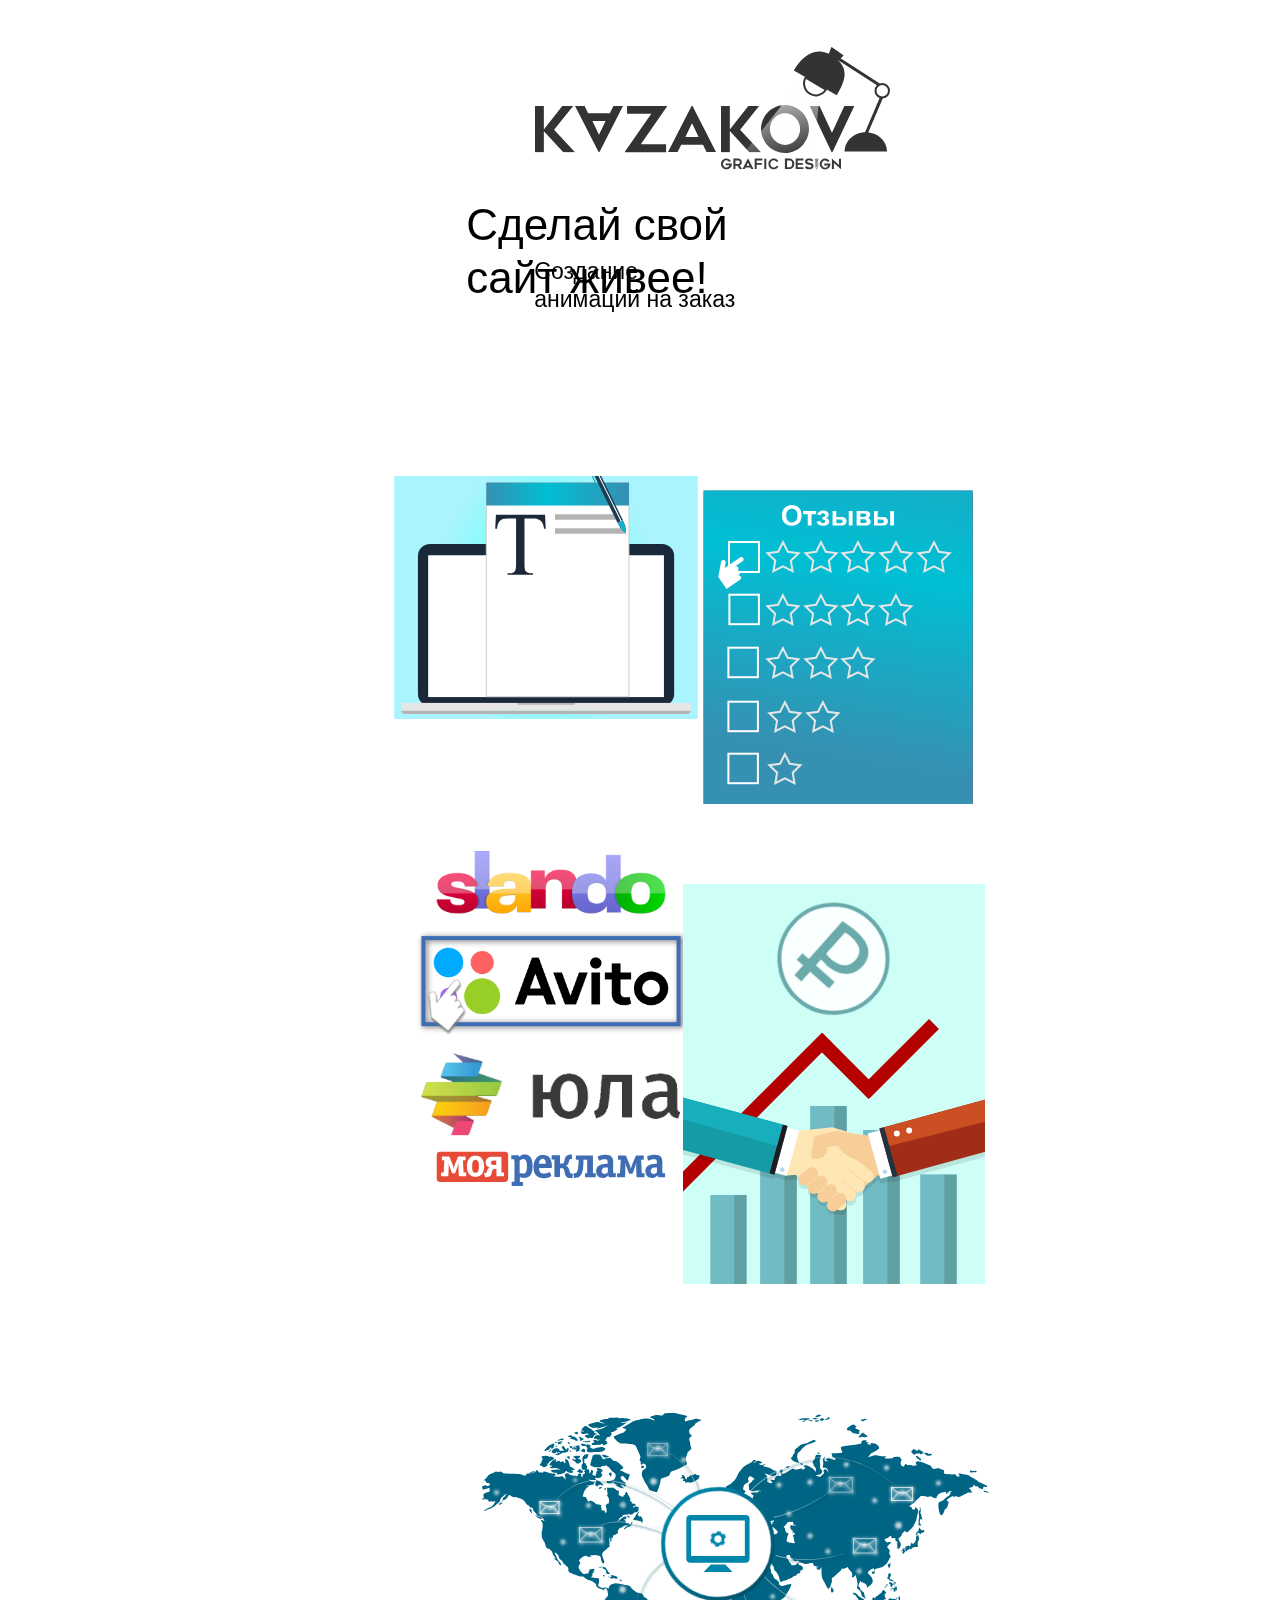
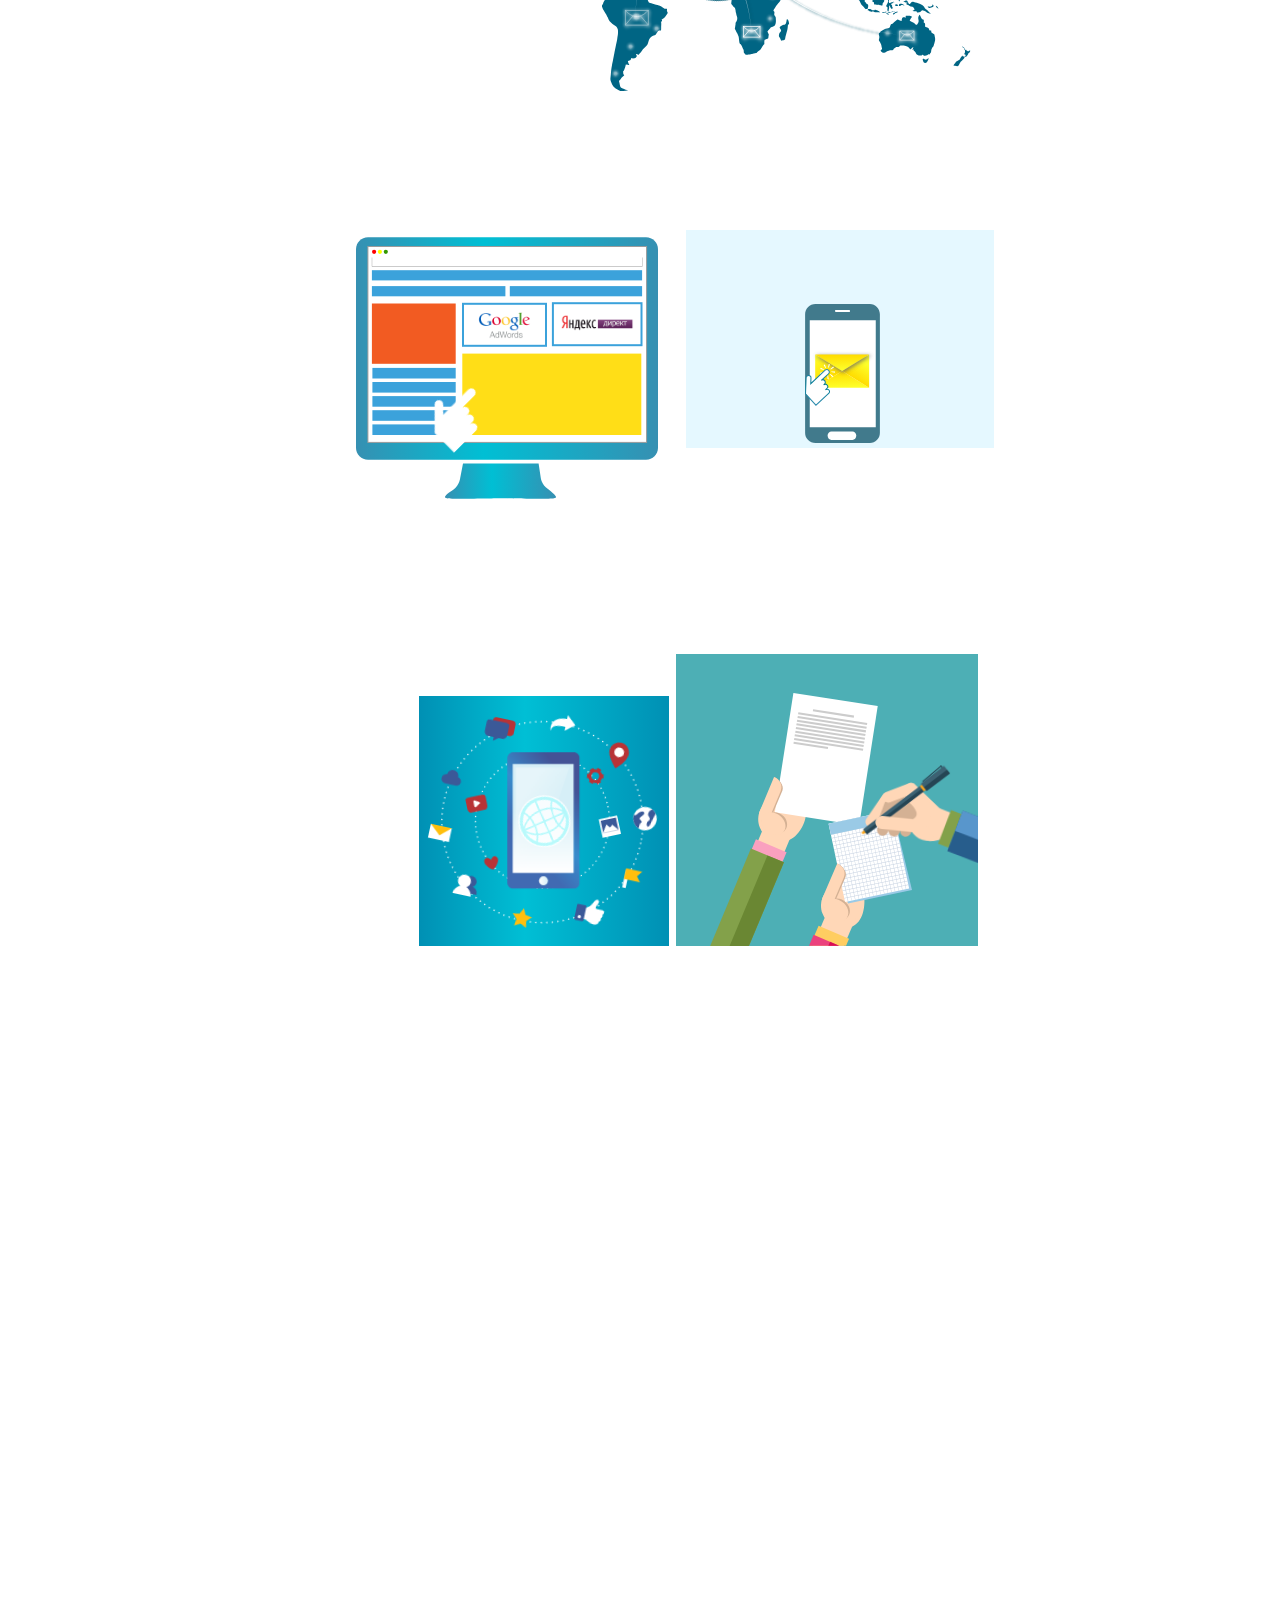
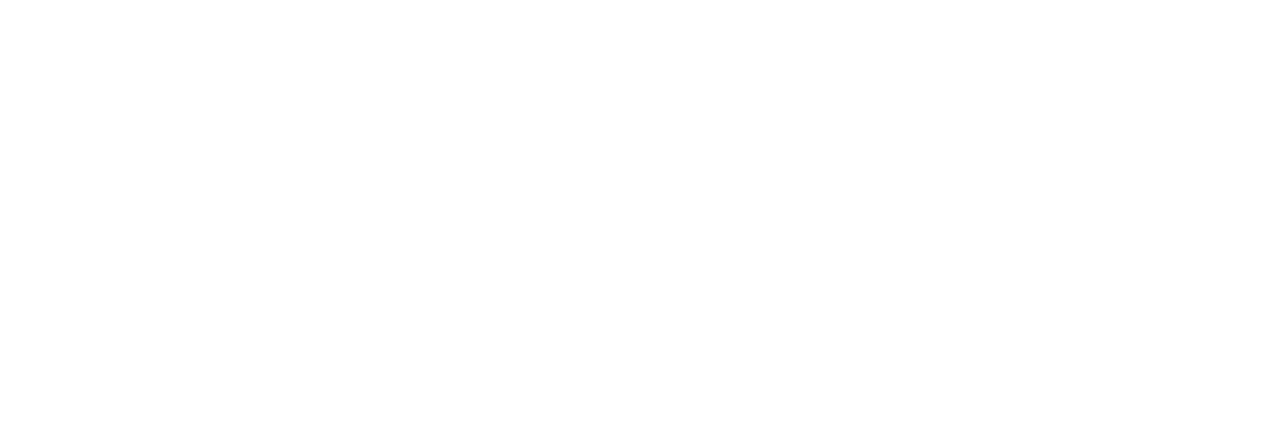
==== commit 778a6e60: "Add files via upload" ====
--- a/index.html
+++ b/index.html
@@ -12,472 +12,64 @@
 document.documentElement.className = document.documentElement.className.replace(/\bnojs\b/g, 'js');
 
 // Check that all required assets are uploaded and up-to-date
-if(typeof Muse == "undefined") window.Muse = {}; window.Muse.assets = {"required":["museutils.js", "museconfig.js", "jquery.watch.js", "jquery.museresponsive.js", "require.js", "index.css"], "outOfDate":[]};
+if(typeof Muse == "undefined") window.Muse = {}; window.Muse.assets = {"required":["museutils.js", "museconfig.js", "jquery.watch.js", "require.js", "index.css"], "outOfDate":[]};
 </script>
   
   <title>Домашняя</title>
   <!-- CSS -->
   <link rel="stylesheet" type="text/css" href="css/site_global.css?crc=443350757"/>
-  <link rel="stylesheet" type="text/css" href="css/index.css?crc=294748538" id="pagesheet"/>
-  <!-- IE-only CSS -->
-  <!--[if lt IE 9]>
-  <link rel="stylesheet" type="text/css" href="css/nomq_index.css?crc=4003637104" id="nomq_pagesheet"/>
-  <![endif]-->
-    <!--/*
-
-*/
--->
- </head>
+  <link rel="stylesheet" type="text/css" href="css/index.css?crc=228655048" id="pagesheet"/>
+   </head>
  <body>
 
-  <div class="breakpoint active" id="bp_infinity" data-min-width="1367"><!-- responsive breakpoint node -->
-   <div class="clearfix borderbox" id="page"><!-- column -->
-    <div class="clearfix colelem" id="ppu101-4"><!-- group -->
-     <div class="clearfix grpelem" id="pu101-4"><!-- column -->
-      <div class="clearfix colelem shared_content" id="u101-4" data-content-guid="u101-4_content"><!-- content -->
-       <p id="u101-2">Сделай свой сайт живее!</p>
-      </div>
-      <div class="clearfix colelem shared_content" id="u194-4" data-content-guid="u194-4_content"><!-- content -->
-       <p>Примеры работ</p>
-      </div>
-     </div>
-     <div class="grpelem shared_content" id="u94" data-content-guid="u94_content"><!-- animation -->
-      <iframe class="animationContainer an_invi" id="U97_animation" src="assets/untitled-2/Untitled-2.html" scrolling="no"></iframe>
-     </div>
-     <div class="clearfix grpelem shared_content" id="u107-4" data-content-guid="u107-4_content"><!-- content -->
-      <p>Создание анимаций на заказ</p>
-     </div>
+  <div class="clearfix borderbox" id="page"><!-- column -->
+   <div class="clearfix colelem" id="pu94"><!-- group -->
+    <div class="grpelem" id="u94"><!-- animation -->
+     <iframe class="animationContainer an_invi" id="U97_animation" src="assets/untitled-2/Untitled-2.html" scrolling="no"></iframe>
     </div>
-    <div class="clearfix colelem shared_content" id="u252" data-content-guid="u252_content"><!-- group -->
-     <div class="grpelem shared_content" id="u159" data-content-guid="u159_content"><!-- animation -->
-      <iframe class="animationContainer an_invi" id="U162_animation" src="assets/untitled-6/Untitled-6.html" scrolling="no"></iframe>
-     </div>
-     <div class="clearfix grpelem shared_content" id="u215-4" data-content-guid="u215-4_content"><!-- content -->
-      <p id="u215-2">Партнерская программа</p>
-     </div>
+    <div class="clearfix grpelem" id="u101-4"><!-- content -->
+     <p>Сделай свой сайт живее!</p>
     </div>
-    <div class="clearfix colelem shared_content" id="u255" data-content-guid="u255_content"><!-- group -->
-     <div class="clearfix grpelem shared_content" id="u220-4" data-content-guid="u220-4_content"><!-- content -->
-      <p id="u220-2">E-mail рассылка</p>
-     </div>
-     <div class="grpelem shared_content" id="u138" data-content-guid="u138_content"><!-- animation -->
-      <iframe class="animationContainer an_invi" id="U141_animation" src="assets/email/email.html" scrolling="no"></iframe>
-     </div>
-    </div>
-    <div class="clearfix colelem shared_content" id="u258" data-content-guid="u258_content"><!-- group -->
-     <div class="grpelem shared_content" id="u131" data-content-guid="u131_content"><!-- animation -->
-      <iframe class="animationContainer an_invi" id="U134_animation" src="assets/untitled-3/Untitled-3.html" scrolling="no"></iframe>
-     </div>
-     <div class="clearfix grpelem shared_content" id="u223-6" data-content-guid="u223-6_content"><!-- content -->
-      <p id="u223-2">Размещение рекламы</p>
-      <p id="u223-4">на досках объявлений</p>
-     </div>
-    </div>
-    <div class="clearfix colelem shared_content" id="u261" data-content-guid="u261_content"><!-- group -->
-     <div class="clearfix grpelem shared_content" id="u226-4" data-content-guid="u226-4_content"><!-- content -->
-      <p id="u226-2">Маркетинговая стратегия</p>
-     </div>
-     <div class="grpelem shared_content" id="u187" data-content-guid="u187_content"><!-- animation -->
-      <iframe class="animationContainer an_invi" id="U190_animation" src="assets/strategia/strategia.html" scrolling="no"></iframe>
-     </div>
-    </div>
-    <div class="clearfix colelem shared_content" id="u264" data-content-guid="u264_content"><!-- group -->
-     <div class="grpelem shared_content" id="u173" data-content-guid="u173_content"><!-- animation -->
-      <iframe class="animationContainer an_invi" id="U176_animation" src="assets/untitled-23/Untitled-2.html" scrolling="no"></iframe>
-     </div>
-     <div class="clearfix grpelem shared_content" id="u229-4" data-content-guid="u229-4_content"><!-- content -->
-      <p id="u229-2">Social media makreting</p>
-     </div>
-    </div>
-    <div class="clearfix colelem shared_content" id="u267" data-content-guid="u267_content"><!-- group -->
-     <div class="clearfix grpelem" id="u232-4"><!-- content -->
-      <p id="u232-2">Контекстная реклама</p>
-     </div>
-     <div class="grpelem" id="u145"><!-- animation -->
-      <iframe class="animationContainer an_invi" id="U148_animation" src="assets/untitled-32/Untitled-3.html" scrolling="no"></iframe>
-     </div>
-    </div>
-    <div class="clearfix colelem shared_content" id="u270" data-content-guid="u270_content"><!-- group -->
-     <div class="grpelem shared_content" id="u110" data-content-guid="u110_content"><!-- animation -->
-      <iframe class="animationContainer an_invi" id="U113_animation" src="assets/untitled-5/Untitled-5.html" scrolling="no"></iframe>
-     </div>
-     <div class="clearfix grpelem shared_content" id="u235-4" data-content-guid="u235-4_content"><!-- content -->
-      <p id="u235-2">Копирайтинг</p>
-     </div>
-    </div>
-    <div class="clearfix colelem shared_content" id="u273" data-content-guid="u273_content"><!-- group -->
-     <div class="clearfix grpelem shared_content" id="pu238-4" data-content-guid="pu238-4_content"><!-- group -->
-      <div class="clearfix grpelem shared_content" id="u238-4" data-content-guid="u238-4_content"><!-- content -->
-       <p>Управление репутацией</p>
-      </div>
-      <div class="clearfix grpelem shared_content" id="u2058-3" data-content-guid="u2058-3_content"><!-- content -->
-       <p>&nbsp;</p>
-      </div>
-     </div>
-     <div class="grpelem shared_content" id="u117" data-content-guid="u117_content"><!-- animation -->
-      <iframe class="animationContainer an_invi" id="U120_animation" src="assets/untitled-22/Untitled-2.html" scrolling="no"></iframe>
-     </div>
-    </div>
-    <div class="clearfix colelem shared_content" id="pu180" data-content-guid="pu180_content"><!-- group -->
-     <div class="grpelem shared_content" id="u180" data-content-guid="u180_content"><!-- animation -->
-      <iframe class="animationContainer an_invi" id="U183_animation" src="assets/untitled-4/Untitled-4.html" scrolling="no"></iframe>
-     </div>
-     <div class="clearfix grpelem shared_content" id="u241-4" data-content-guid="u241-4_content"><!-- content -->
-      <p id="u241-2">SMS рассылка</p>
-     </div>
-    </div>
-    <div class="verticalspacer" data-offset-top="4175" data-content-above-spacer="4174" data-content-below-spacer="114"></div>
-    <div class="browser_width colelem shared_content" id="u1468-bw" data-content-guid="u1468-bw_content">
-     <div id="u1468"><!-- group -->
-      <div class="clearfix" id="u1468_align_to_page">
-       <a class="nonblock nontext clip_frame grpelem" id="u1637" href="http://vk.com/kaazakov"><!-- image --><img class="block temp_no_img_src" id="u1637_img" data-orig-src="images/%d0%b2%d1%81%d1%82%d0%b0%d0%b2%d0%bb%d0%b5%d0%bd%d0%bd%d0%be%d0%b5%20%d0%b8%d0%b7%d0%be%d0%b1%d1%80%d0%b0%d0%b6%d0%b5%d0%bd%d0%b8%d0%b5%20600x60021x21.png?crc=242288600" alt="" data-image-width="21" data-image-height="21" src="images/blank.gif?crc=4208392903"/></a>
-       <a class="nonblock nontext clearfix grpelem shared_content" id="u1457-4" href="tel:+79532903004" data-content-guid="u1457-4_content"><!-- content --><p id="u1457-2">+7 (953) 290 30 04</p></a>
-      </div>
-     </div>
+    <div class="clearfix grpelem" id="u107-4"><!-- content -->
+     <p>Создание анимаций на заказ</p>
     </div>
    </div>
-  </div>
-  <div class="breakpoint" id="bp_1366" data-min-width="1221" data-max-width="1366"><!-- responsive breakpoint node -->
-   <div class="clearfix borderbox temp_no_id" data-orig-id="page"><!-- column -->
-    <div class="clearfix colelem temp_no_id" data-orig-id="pu101-4"><!-- group -->
-     <span class="clearfix grpelem placeholder" data-placeholder-for="u101-4_content"><!-- placeholder node --></span>
-     <span class="grpelem placeholder" data-placeholder-for="u94_content"><!-- placeholder node --></span>
-     <div class="clearfix grpelem" id="pu107-4"><!-- column -->
-      <span class="clearfix colelem placeholder" data-placeholder-for="u107-4_content"><!-- placeholder node --></span>
-      <span class="clearfix colelem placeholder" data-placeholder-for="u194-4_content"><!-- placeholder node --></span>
-     </div>
+   <div class="clearfix colelem" id="pu110"><!-- group -->
+    <div class="grpelem" id="u110"><!-- animation -->
+     <iframe class="animationContainer an_invi" id="U113_animation" src="assets/untitled-5/Untitled-5.html" scrolling="no"></iframe>
     </div>
-    <span class="clearfix colelem placeholder" data-placeholder-for="u252_content"><!-- placeholder node --></span>
-    <div class="clearfix colelem temp_no_id" data-orig-id="u255"><!-- group -->
-     <span class="grpelem placeholder" data-placeholder-for="u138_content"><!-- placeholder node --></span>
-     <span class="clearfix grpelem placeholder" data-placeholder-for="u220-4_content"><!-- placeholder node --></span>
-    </div>
-    <span class="clearfix colelem placeholder" data-placeholder-for="u258_content"><!-- placeholder node --></span>
-    <span class="clearfix colelem placeholder" data-placeholder-for="u261_content"><!-- placeholder node --></span>
-    <span class="clearfix colelem placeholder" data-placeholder-for="u264_content"><!-- placeholder node --></span>
-    <span class="clearfix colelem placeholder" data-placeholder-for="u267_content"><!-- placeholder node --></span>
-    <span class="clearfix colelem placeholder" data-placeholder-for="u270_content"><!-- placeholder node --></span>
-    <span class="clearfix colelem placeholder" data-placeholder-for="u273_content"><!-- placeholder node --></span>
-    <span class="clearfix colelem placeholder" data-placeholder-for="pu180_content"><!-- placeholder node --></span>
-    <div class="verticalspacer" data-offset-top="4175" data-content-above-spacer="4174" data-content-below-spacer="69"></div>
-    <span class="browser_width colelem placeholder" data-placeholder-for="u1468-bw_content"><!-- placeholder node --></span>
-   </div>
-  </div>
-  <div class="breakpoint" id="bp_1220" data-min-width="1134" data-max-width="1220"><!-- responsive breakpoint node -->
-   <div class="clearfix borderbox temp_no_id" data-orig-id="page"><!-- column -->
-    <div class="clearfix colelem temp_no_id" data-orig-id="pu101-4"><!-- group -->
-     <span class="clearfix grpelem placeholder" data-placeholder-for="u101-4_content"><!-- placeholder node --></span>
-     <span class="grpelem placeholder" data-placeholder-for="u94_content"><!-- placeholder node --></span>
-     <div class="clearfix grpelem temp_no_id" data-orig-id="pu107-4"><!-- column -->
-      <span class="clearfix colelem placeholder" data-placeholder-for="u107-4_content"><!-- placeholder node --></span>
-      <span class="clearfix colelem placeholder" data-placeholder-for="u194-4_content"><!-- placeholder node --></span>
-     </div>
-    </div>
-    <span class="clearfix colelem placeholder" data-placeholder-for="u252_content"><!-- placeholder node --></span>
-    <span class="clearfix colelem placeholder" data-placeholder-for="u255_content"><!-- placeholder node --></span>
-    <span class="clearfix colelem placeholder" data-placeholder-for="u258_content"><!-- placeholder node --></span>
-    <span class="clearfix colelem placeholder" data-placeholder-for="u261_content"><!-- placeholder node --></span>
-    <span class="clearfix colelem placeholder" data-placeholder-for="u264_content"><!-- placeholder node --></span>
-    <span class="clearfix colelem placeholder" data-placeholder-for="u267_content"><!-- placeholder node --></span>
-    <span class="clearfix colelem placeholder" data-placeholder-for="u270_content"><!-- placeholder node --></span>
-    <span class="clearfix colelem placeholder" data-placeholder-for="u273_content"><!-- placeholder node --></span>
-    <span class="clearfix colelem placeholder" data-placeholder-for="pu180_content"><!-- placeholder node --></span>
-    <div class="verticalspacer" data-offset-top="4202" data-content-above-spacer="4201" data-content-below-spacer="87"></div>
-    <span class="browser_width colelem placeholder" data-placeholder-for="u1468-bw_content"><!-- placeholder node --></span>
-   </div>
-  </div>
-  <div class="breakpoint" id="bp_1133" data-min-width="1079" data-max-width="1133"><!-- responsive breakpoint node -->
-   <div class="clearfix borderbox temp_no_id" data-orig-id="page"><!-- column -->
-    <div class="clearfix colelem temp_no_id" data-orig-id="pu101-4"><!-- group -->
-     <span class="clearfix grpelem placeholder" data-placeholder-for="u101-4_content"><!-- placeholder node --></span>
-     <span class="grpelem placeholder" data-placeholder-for="u94_content"><!-- placeholder node --></span>
-     <div class="clearfix grpelem temp_no_id" data-orig-id="pu107-4"><!-- column -->
-      <span class="clearfix colelem placeholder" data-placeholder-for="u107-4_content"><!-- placeholder node --></span>
-      <span class="clearfix colelem placeholder" data-placeholder-for="u194-4_content"><!-- placeholder node --></span>
-     </div>
-    </div>
-    <span class="clearfix colelem placeholder" data-placeholder-for="u252_content"><!-- placeholder node --></span>
-    <div class="clearfix colelem temp_no_id" data-orig-id="u255"><!-- group -->
-     <span class="grpelem placeholder" data-placeholder-for="u138_content"><!-- placeholder node --></span>
-     <span class="clearfix grpelem placeholder" data-placeholder-for="u220-4_content"><!-- placeholder node --></span>
-    </div>
-    <span class="clearfix colelem placeholder" data-placeholder-for="u258_content"><!-- placeholder node --></span>
-    <span class="clearfix colelem placeholder" data-placeholder-for="u261_content"><!-- placeholder node --></span>
-    <span class="clearfix colelem placeholder" data-placeholder-for="u264_content"><!-- placeholder node --></span>
-    <span class="clearfix colelem placeholder" data-placeholder-for="u267_content"><!-- placeholder node --></span>
-    <span class="clearfix colelem placeholder" data-placeholder-for="u270_content"><!-- placeholder node --></span>
-    <span class="clearfix colelem placeholder" data-placeholder-for="u273_content"><!-- placeholder node --></span>
-    <span class="clearfix colelem placeholder" data-placeholder-for="pu180_content"><!-- placeholder node --></span>
-    <div class="verticalspacer" data-offset-top="3795" data-content-above-spacer="3795" data-content-below-spacer="91"></div>
-    <span class="browser_width colelem placeholder" data-placeholder-for="u1468-bw_content"><!-- placeholder node --></span>
-   </div>
-  </div>
-  <div class="breakpoint" id="bp_1078" data-min-width="1025" data-max-width="1078"><!-- responsive breakpoint node -->
-   <div class="clearfix borderbox temp_no_id" data-orig-id="page"><!-- column -->
-    <div class="clearfix colelem temp_no_id" data-orig-id="ppu101-4"><!-- group -->
-     <div class="clearfix grpelem temp_no_id" data-orig-id="pu101-4"><!-- column -->
-      <span class="clearfix colelem placeholder" data-placeholder-for="u101-4_content"><!-- placeholder node --></span>
-      <span class="clearfix colelem placeholder" data-placeholder-for="u107-4_content"><!-- placeholder node --></span>
-     </div>
-     <span class="grpelem placeholder" data-placeholder-for="u94_content"><!-- placeholder node --></span>
-     <span class="clearfix grpelem placeholder" data-placeholder-for="u194-4_content"><!-- placeholder node --></span>
-    </div>
-    <span class="clearfix colelem placeholder" data-placeholder-for="u252_content"><!-- placeholder node --></span>
-    <div class="clearfix colelem temp_no_id" data-orig-id="u255"><!-- group -->
-     <span class="grpelem placeholder" data-placeholder-for="u138_content"><!-- placeholder node --></span>
-     <span class="clearfix grpelem placeholder" data-placeholder-for="u220-4_content"><!-- placeholder node --></span>
-    </div>
-    <span class="clearfix colelem placeholder" data-placeholder-for="u258_content"><!-- placeholder node --></span>
-    <span class="clearfix colelem placeholder" data-placeholder-for="u261_content"><!-- placeholder node --></span>
-    <span class="clearfix colelem placeholder" data-placeholder-for="u264_content"><!-- placeholder node --></span>
-    <span class="clearfix colelem placeholder" data-placeholder-for="u267_content"><!-- placeholder node --></span>
-    <span class="clearfix colelem placeholder" data-placeholder-for="u270_content"><!-- placeholder node --></span>
-    <span class="clearfix colelem placeholder" data-placeholder-for="u273_content"><!-- placeholder node --></span>
-    <span class="clearfix colelem placeholder" data-placeholder-for="pu180_content"><!-- placeholder node --></span>
-    <div class="verticalspacer" data-offset-top="3795" data-content-above-spacer="3795" data-content-below-spacer="854"></div>
-    <div class="browser_width colelem temp_no_id" data-orig-id="u1468-bw">
-     <div class="temp_no_id" data-orig-id="u1468"><!-- group -->
-      <div class="clearfix temp_no_id" data-orig-id="u1468_align_to_page">
-       <a class="nonblock nontext clip_frame grpelem temp_no_id" href="http://vk.com/kaazakov" data-orig-id="u1637"><!-- image --><img class="block temp_no_id temp_no_img_src" data-orig-src="images/%d0%b2%d1%81%d1%82%d0%b0%d0%b2%d0%bb%d0%b5%d0%bd%d0%bd%d0%be%d0%b5%20%d0%b8%d0%b7%d0%be%d0%b1%d1%80%d0%b0%d0%b6%d0%b5%d0%bd%d0%b8%d0%b5%20600x60017x18.png?crc=196347605" alt="" data-image-width="17" data-image-height="17" data-orig-id="u1637_img" src="images/blank.gif?crc=4208392903"/></a>
-       <span class="nonblock nontext clearfix grpelem placeholder" data-placeholder-for="u1457-4_content"><!-- placeholder node --></span>
-      </div>
-     </div>
+    <div class="grpelem" id="u117"><!-- animation -->
+     <iframe class="animationContainer an_invi" id="U120_animation" src="assets/untitled-22/Untitled-2.html" scrolling="no"></iframe>
     </div>
    </div>
-  </div>
-  <div class="breakpoint" id="bp_1024" data-min-width="861" data-max-width="1024"><!-- responsive breakpoint node -->
-   <div class="clearfix borderbox temp_no_id" data-orig-id="page"><!-- column -->
-    <div class="clearfix colelem temp_no_id" data-orig-id="pu101-4"><!-- group -->
-     <span class="clearfix grpelem placeholder" data-placeholder-for="u101-4_content"><!-- placeholder node --></span>
-     <span class="grpelem placeholder" data-placeholder-for="u94_content"><!-- placeholder node --></span>
-     <div class="clearfix grpelem temp_no_id" data-orig-id="pu107-4"><!-- column -->
-      <span class="clearfix colelem placeholder" data-placeholder-for="u107-4_content"><!-- placeholder node --></span>
-      <span class="clearfix colelem placeholder" data-placeholder-for="u194-4_content"><!-- placeholder node --></span>
-     </div>
+   <div class="clearfix colelem" id="pu131"><!-- group -->
+    <div class="grpelem" id="u131"><!-- animation -->
+     <iframe class="animationContainer an_invi" id="U134_animation" src="assets/untitled-3/Untitled-3.html" scrolling="no"></iframe>
     </div>
-    <span class="clearfix colelem placeholder" data-placeholder-for="u252_content"><!-- placeholder node --></span>
-    <div class="clearfix colelem temp_no_id" data-orig-id="u255"><!-- group -->
-     <span class="grpelem placeholder" data-placeholder-for="u138_content"><!-- placeholder node --></span>
-     <span class="clearfix grpelem placeholder" data-placeholder-for="u220-4_content"><!-- placeholder node --></span>
-    </div>
-    <span class="clearfix colelem placeholder" data-placeholder-for="u258_content"><!-- placeholder node --></span>
-    <span class="clearfix colelem placeholder" data-placeholder-for="u261_content"><!-- placeholder node --></span>
-    <span class="clearfix colelem placeholder" data-placeholder-for="u264_content"><!-- placeholder node --></span>
-    <span class="clearfix colelem placeholder" data-placeholder-for="u267_content"><!-- placeholder node --></span>
-    <span class="clearfix colelem placeholder" data-placeholder-for="u270_content"><!-- placeholder node --></span>
-    <span class="clearfix colelem placeholder" data-placeholder-for="u273_content"><!-- placeholder node --></span>
-    <span class="clearfix colelem placeholder" data-placeholder-for="pu180_content"><!-- placeholder node --></span>
-    <div class="verticalspacer" data-offset-top="4254" data-content-above-spacer="4253" data-content-below-spacer="71"></div>
-    <div class="browser_width colelem temp_no_id" data-orig-id="u1468-bw">
-     <div class="temp_no_id" data-orig-id="u1468"><!-- group -->
-      <div class="clearfix temp_no_id" data-orig-id="u1468_align_to_page">
-       <a class="nonblock nontext clip_frame grpelem temp_no_id" href="http://vk.com/kaazakov" data-orig-id="u1637"><!-- image --><img class="block temp_no_id temp_no_img_src" data-orig-src="images/%d0%b2%d1%81%d1%82%d0%b0%d0%b2%d0%bb%d0%b5%d0%bd%d0%bd%d0%be%d0%b5%20%d0%b8%d0%b7%d0%be%d0%b1%d1%80%d0%b0%d0%b6%d0%b5%d0%bd%d0%b8%d0%b5%20600x60020x21.png?crc=158682269" alt="" data-image-width="20" data-image-height="20" data-orig-id="u1637_img" src="images/blank.gif?crc=4208392903"/></a>
-       <span class="nonblock nontext clearfix grpelem placeholder" data-placeholder-for="u1457-4_content"><!-- placeholder node --></span>
-      </div>
-     </div>
+    <div class="grpelem" id="u159"><!-- animation -->
+     <iframe class="animationContainer an_invi" id="U162_animation" src="assets/untitled-6/Untitled-6.html" scrolling="no"></iframe>
     </div>
    </div>
-  </div>
-  <div class="breakpoint" id="bp_860" data-min-width="481" data-max-width="860"><!-- responsive breakpoint node -->
-   <div class="clearfix borderbox temp_no_id" data-orig-id="page"><!-- column -->
-    <div class="clearfix colelem temp_no_id" data-orig-id="pu101-4"><!-- group -->
-     <span class="clearfix grpelem placeholder" data-placeholder-for="u101-4_content"><!-- placeholder node --></span>
-     <span class="grpelem placeholder" data-placeholder-for="u94_content"><!-- placeholder node --></span>
-     <div class="clearfix grpelem temp_no_id" data-orig-id="pu107-4"><!-- column -->
-      <span class="clearfix colelem placeholder" data-placeholder-for="u107-4_content"><!-- placeholder node --></span>
-      <span class="clearfix colelem placeholder" data-placeholder-for="u194-4_content"><!-- placeholder node --></span>
-     </div>
+   <div class="colelem" id="u138"><!-- animation -->
+    <iframe class="animationContainer an_invi" id="U141_animation" src="assets/email/email.html" scrolling="no"></iframe>
+   </div>
+   <div class="clearfix colelem" id="pu145"><!-- group -->
+    <div class="grpelem" id="u145"><!-- animation -->
+     <iframe class="animationContainer an_invi" id="U148_animation" src="assets/untitled-32/Untitled-3.html" scrolling="no"></iframe>
     </div>
-    <span class="clearfix colelem placeholder" data-placeholder-for="u252_content"><!-- placeholder node --></span>
-    <div class="clearfix colelem temp_no_id" data-orig-id="u255"><!-- group -->
-     <span class="grpelem placeholder" data-placeholder-for="u138_content"><!-- placeholder node --></span>
-     <span class="clearfix grpelem placeholder" data-placeholder-for="u220-4_content"><!-- placeholder node --></span>
-    </div>
-    <span class="clearfix colelem placeholder" data-placeholder-for="u258_content"><!-- placeholder node --></span>
-    <span class="clearfix colelem placeholder" data-placeholder-for="u261_content"><!-- placeholder node --></span>
-    <span class="clearfix colelem placeholder" data-placeholder-for="u264_content"><!-- placeholder node --></span>
-    <span class="clearfix colelem placeholder" data-placeholder-for="u267_content"><!-- placeholder node --></span>
-    <span class="clearfix colelem placeholder" data-placeholder-for="u270_content"><!-- placeholder node --></span>
-    <span class="clearfix colelem placeholder" data-placeholder-for="u273_content"><!-- placeholder node --></span>
-    <span class="clearfix colelem placeholder" data-placeholder-for="pu180_content"><!-- placeholder node --></span>
-    <div class="verticalspacer" data-offset-top="3874" data-content-above-spacer="3874" data-content-below-spacer="65"></div>
-    <div class="browser_width colelem temp_no_id" data-orig-id="u1468-bw">
-     <div class="temp_no_id" data-orig-id="u1468"><!-- group -->
-      <div class="clearfix temp_no_id" data-orig-id="u1468_align_to_page">
-       <a class="nonblock nontext clip_frame grpelem temp_no_id" href="http://vk.com/kaazakov" data-orig-id="u1637"><!-- image --><img class="block temp_no_id temp_no_img_src" data-orig-src="images/%d0%b2%d1%81%d1%82%d0%b0%d0%b2%d0%bb%d0%b5%d0%bd%d0%bd%d0%be%d0%b5%20%d0%b8%d0%b7%d0%be%d0%b1%d1%80%d0%b0%d0%b6%d0%b5%d0%bd%d0%b8%d0%b5%20600x60018x18.png?crc=504472899" alt="" data-image-width="18" data-image-height="18" data-orig-id="u1637_img" src="images/blank.gif?crc=4208392903"/></a>
-       <span class="nonblock nontext clearfix grpelem placeholder" data-placeholder-for="u1457-4_content"><!-- placeholder node --></span>
-      </div>
-     </div>
+    <div class="grpelem" id="u180"><!-- animation -->
+     <iframe class="animationContainer an_invi" id="U183_animation" src="assets/untitled-4/Untitled-4.html" scrolling="no"></iframe>
     </div>
    </div>
-  </div>
-  <div class="breakpoint" id="bp_480" data-min-width="361" data-max-width="480"><!-- responsive breakpoint node -->
-   <div class="clearfix borderbox temp_no_id" data-orig-id="page"><!-- column -->
-    <div class="position_content" id="page_position_content">
-     <div class="clearfix colelem temp_no_id" data-orig-id="pu101-4"><!-- group -->
-      <span class="clearfix grpelem placeholder" data-placeholder-for="u101-4_content"><!-- placeholder node --></span>
-      <span class="grpelem placeholder" data-placeholder-for="u94_content"><!-- placeholder node --></span>
-      <div class="clearfix grpelem temp_no_id" data-orig-id="pu107-4"><!-- column -->
-       <span class="clearfix colelem placeholder" data-placeholder-for="u107-4_content"><!-- placeholder node --></span>
-       <span class="clearfix colelem placeholder" data-placeholder-for="u194-4_content"><!-- placeholder node --></span>
-       <div class="clearfix colelem temp_no_id" data-orig-id="u252"><!-- column -->
-        <span class="clearfix colelem placeholder" data-placeholder-for="u215-4_content"><!-- placeholder node --></span>
-        <span class="colelem placeholder" data-placeholder-for="u159_content"><!-- placeholder node --></span>
-       </div>
-      </div>
-     </div>
-     <div class="clearfix colelem temp_no_id" data-orig-id="u255"><!-- column -->
-      <span class="clearfix colelem placeholder" data-placeholder-for="u220-4_content"><!-- placeholder node --></span>
-      <span class="colelem placeholder" data-placeholder-for="u138_content"><!-- placeholder node --></span>
-     </div>
-     <div class="clearfix colelem temp_no_id" data-orig-id="u258"><!-- column -->
-      <span class="clearfix colelem placeholder" data-placeholder-for="u223-6_content"><!-- placeholder node --></span>
-      <span class="colelem placeholder" data-placeholder-for="u131_content"><!-- placeholder node --></span>
-     </div>
-     <div class="clearfix colelem temp_no_id" data-orig-id="u261"><!-- column -->
-      <span class="clearfix colelem placeholder" data-placeholder-for="u226-4_content"><!-- placeholder node --></span>
-      <span class="colelem placeholder" data-placeholder-for="u187_content"><!-- placeholder node --></span>
-     </div>
-     <div class="clearfix colelem temp_no_id" data-orig-id="u264"><!-- group -->
-      <span class="clearfix grpelem placeholder" data-placeholder-for="u229-4_content"><!-- placeholder node --></span>
-      <span class="grpelem placeholder" data-placeholder-for="u173_content"><!-- placeholder node --></span>
-     </div>
-     <span class="clearfix colelem placeholder" data-placeholder-for="u267_content"><!-- placeholder node --></span>
-     <div class="clearfix colelem temp_no_id" data-orig-id="u270"><!-- group -->
-      <span class="clearfix grpelem placeholder" data-placeholder-for="u235-4_content"><!-- placeholder node --></span>
-      <span class="grpelem placeholder" data-placeholder-for="u110_content"><!-- placeholder node --></span>
-     </div>
-     <div class="clearfix colelem temp_no_id" data-orig-id="pu180"><!-- group -->
-      <span class="grpelem placeholder" data-placeholder-for="u180_content"><!-- placeholder node --></span>
-      <div class="clearfix grpelem temp_no_id" data-orig-id="u273"><!-- column -->
-       <div class="clearfix colelem temp_no_id" data-orig-id="pu238-4"><!-- group -->
-        <span class="clearfix grpelem placeholder" data-placeholder-for="u238-4_content"><!-- placeholder node --></span>
-        <span class="grpelem placeholder" data-placeholder-for="u117_content"><!-- placeholder node --></span>
-       </div>
-       <span class="clearfix colelem placeholder" data-placeholder-for="u2058-3_content"><!-- placeholder node --></span>
-      </div>
-      <span class="clearfix grpelem placeholder" data-placeholder-for="u241-4_content"><!-- placeholder node --></span>
-     </div>
-     <div class="verticalspacer" data-offset-top="3905" data-content-above-spacer="3905" data-content-below-spacer="62"></div>
-     <div class="browser_width colelem temp_no_id" data-orig-id="u1468-bw">
-      <div class="temp_no_id" data-orig-id="u1468"><!-- group -->
-       <div class="clearfix temp_no_id" data-orig-id="u1468_align_to_page">
-        <a class="nonblock nontext clip_frame grpelem temp_no_id" href="http://vk.com/kaazakov" data-orig-id="u1637"><!-- image --><img class="block temp_no_id temp_no_img_src" data-orig-src="images/%d0%b2%d1%81%d1%82%d0%b0%d0%b2%d0%bb%d0%b5%d0%bd%d0%bd%d0%be%d0%b5%20%d0%b8%d0%b7%d0%be%d0%b1%d1%80%d0%b0%d0%b6%d0%b5%d0%bd%d0%b8%d0%b5%20600x600-crop-u1637.png?crc=117651690" alt="" data-image-width="16" data-image-height="16" data-orig-id="u1637_img" src="images/blank.gif?crc=4208392903"/></a>
-        <span class="nonblock nontext clearfix grpelem placeholder" data-placeholder-for="u1457-4_content"><!-- placeholder node --></span>
-       </div>
-      </div>
-     </div>
+   <div class="clearfix colelem" id="pu173"><!-- group -->
+    <div class="grpelem" id="u173"><!-- animation -->
+     <iframe class="animationContainer an_invi" id="U176_animation" src="assets/untitled-23/Untitled-2.html" scrolling="no"></iframe>
+    </div>
+    <div class="grpelem" id="u187"><!-- animation -->
+     <iframe class="animationContainer an_invi" id="U190_animation" src="assets/strategia/strategia.html" scrolling="no"></iframe>
     </div>
    </div>
-  </div>
-  <div class="breakpoint" id="bp_360" data-min-width="321" data-max-width="360"><!-- responsive breakpoint node -->
-   <div class="clearfix borderbox temp_no_id" data-orig-id="page"><!-- column -->
-    <div class="position_content temp_no_id" data-orig-id="page_position_content">
-     <div class="clearfix colelem" id="pu94"><!-- group -->
-      <span class="grpelem placeholder" data-placeholder-for="u94_content"><!-- placeholder node --></span>
-      <div class="clearfix grpelem temp_no_id" data-orig-id="pu101-4"><!-- column -->
-       <span class="clearfix colelem placeholder" data-placeholder-for="u101-4_content"><!-- placeholder node --></span>
-       <span class="clearfix colelem placeholder" data-placeholder-for="u107-4_content"><!-- placeholder node --></span>
-       <span class="clearfix colelem placeholder" data-placeholder-for="u194-4_content"><!-- placeholder node --></span>
-      </div>
-     </div>
-     <div class="clearfix colelem temp_no_id" data-orig-id="u252"><!-- column -->
-      <span class="clearfix colelem placeholder" data-placeholder-for="u215-4_content"><!-- placeholder node --></span>
-      <span class="colelem placeholder" data-placeholder-for="u159_content"><!-- placeholder node --></span>
-     </div>
-     <div class="clearfix colelem temp_no_id" data-orig-id="u255"><!-- column -->
-      <span class="clearfix colelem placeholder" data-placeholder-for="u220-4_content"><!-- placeholder node --></span>
-      <span class="colelem placeholder" data-placeholder-for="u138_content"><!-- placeholder node --></span>
-     </div>
-     <div class="clearfix colelem temp_no_id" data-orig-id="u258"><!-- column -->
-      <span class="clearfix colelem placeholder" data-placeholder-for="u223-6_content"><!-- placeholder node --></span>
-      <span class="colelem placeholder" data-placeholder-for="u131_content"><!-- placeholder node --></span>
-     </div>
-     <div class="clearfix colelem temp_no_id" data-orig-id="u261"><!-- column -->
-      <span class="clearfix colelem placeholder" data-placeholder-for="u226-4_content"><!-- placeholder node --></span>
-      <span class="colelem placeholder" data-placeholder-for="u187_content"><!-- placeholder node --></span>
-     </div>
-     <div class="clearfix colelem temp_no_id" data-orig-id="u264"><!-- column -->
-      <span class="clearfix colelem placeholder" data-placeholder-for="u229-4_content"><!-- placeholder node --></span>
-      <span class="colelem placeholder" data-placeholder-for="u173_content"><!-- placeholder node --></span>
-     </div>
-     <span class="clearfix colelem placeholder" data-placeholder-for="u267_content"><!-- placeholder node --></span>
-     <span class="clearfix colelem placeholder" data-placeholder-for="u241-4_content"><!-- placeholder node --></span>
-     <span class="colelem placeholder" data-placeholder-for="u180_content"><!-- placeholder node --></span>
-     <div class="clearfix colelem temp_no_id" data-orig-id="u270"><!-- column -->
-      <span class="clearfix colelem placeholder" data-placeholder-for="u235-4_content"><!-- placeholder node --></span>
-      <span class="colelem placeholder" data-placeholder-for="u110_content"><!-- placeholder node --></span>
-     </div>
-     <div class="clearfix colelem temp_no_id" data-orig-id="u273"><!-- group -->
-      <span class="clearfix grpelem placeholder" data-placeholder-for="u238-4_content"><!-- placeholder node --></span>
-      <span class="clearfix grpelem placeholder" data-placeholder-for="u2058-3_content"><!-- placeholder node --></span>
-      <span class="grpelem placeholder" data-placeholder-for="u117_content"><!-- placeholder node --></span>
-     </div>
-     <div class="verticalspacer" data-offset-top="3945" data-content-above-spacer="3944" data-content-below-spacer="62"></div>
-     <div class="browser_width colelem temp_no_id" data-orig-id="u1468-bw">
-      <div class="temp_no_id" data-orig-id="u1468"><!-- group -->
-       <div class="clearfix temp_no_id" data-orig-id="u1468_align_to_page">
-        <a class="nonblock nontext clip_frame grpelem temp_no_id" href="http://vk.com/kaazakov" data-orig-id="u1637"><!-- image --><img class="block temp_no_id temp_no_img_src" data-orig-src="images/%d0%b2%d1%81%d1%82%d0%b0%d0%b2%d0%bb%d0%b5%d0%bd%d0%bd%d0%be%d0%b5%20%d0%b8%d0%b7%d0%be%d0%b1%d1%80%d0%b0%d0%b6%d0%b5%d0%bd%d0%b8%d0%b5%20600x60024x24.png?crc=3956864009" alt="" data-image-width="24" data-image-height="24" data-orig-id="u1637_img" src="images/blank.gif?crc=4208392903"/></a>
-        <span class="nonblock nontext clearfix grpelem placeholder" data-placeholder-for="u1457-4_content"><!-- placeholder node --></span>
-       </div>
-      </div>
-     </div>
-    </div>
-   </div>
-  </div>
-  <div class="breakpoint" id="bp_320" data-max-width="320"><!-- responsive breakpoint node -->
-   <div class="clearfix borderbox temp_no_id" data-orig-id="page"><!-- column -->
-    <div class="position_content temp_no_id" data-orig-id="page_position_content">
-     <div class="clearfix colelem temp_no_id" data-orig-id="pu94"><!-- group -->
-      <span class="grpelem placeholder" data-placeholder-for="u94_content"><!-- placeholder node --></span>
-      <div class="clearfix grpelem temp_no_id" data-orig-id="pu101-4"><!-- column -->
-       <span class="clearfix colelem placeholder" data-placeholder-for="u101-4_content"><!-- placeholder node --></span>
-       <span class="clearfix colelem placeholder" data-placeholder-for="u107-4_content"><!-- placeholder node --></span>
-       <span class="clearfix colelem placeholder" data-placeholder-for="u194-4_content"><!-- placeholder node --></span>
-      </div>
-     </div>
-     <div class="clearfix colelem temp_no_id" data-orig-id="u252"><!-- column -->
-      <span class="clearfix colelem placeholder" data-placeholder-for="u215-4_content"><!-- placeholder node --></span>
-      <span class="colelem placeholder" data-placeholder-for="u159_content"><!-- placeholder node --></span>
-     </div>
-     <div class="clearfix colelem temp_no_id" data-orig-id="u255"><!-- column -->
-      <span class="clearfix colelem placeholder" data-placeholder-for="u220-4_content"><!-- placeholder node --></span>
-      <span class="colelem placeholder" data-placeholder-for="u138_content"><!-- placeholder node --></span>
-     </div>
-     <div class="clearfix colelem temp_no_id" data-orig-id="u258"><!-- column -->
-      <span class="clearfix colelem placeholder" data-placeholder-for="u223-6_content"><!-- placeholder node --></span>
-      <span class="colelem placeholder" data-placeholder-for="u131_content"><!-- placeholder node --></span>
-     </div>
-     <div class="clearfix colelem temp_no_id" data-orig-id="u261"><!-- column -->
-      <span class="clearfix colelem placeholder" data-placeholder-for="u226-4_content"><!-- placeholder node --></span>
-      <span class="colelem placeholder" data-placeholder-for="u187_content"><!-- placeholder node --></span>
-     </div>
-     <div class="clearfix colelem temp_no_id" data-orig-id="u264"><!-- column -->
-      <span class="clearfix colelem placeholder" data-placeholder-for="u229-4_content"><!-- placeholder node --></span>
-      <span class="colelem placeholder" data-placeholder-for="u173_content"><!-- placeholder node --></span>
-     </div>
-     <span class="clearfix colelem placeholder" data-placeholder-for="u267_content"><!-- placeholder node --></span>
-     <span class="clearfix colelem placeholder" data-placeholder-for="u241-4_content"><!-- placeholder node --></span>
-     <span class="colelem placeholder" data-placeholder-for="u180_content"><!-- placeholder node --></span>
-     <div class="clearfix colelem temp_no_id" data-orig-id="u270"><!-- column -->
-      <span class="clearfix colelem placeholder" data-placeholder-for="u235-4_content"><!-- placeholder node --></span>
-      <span class="colelem placeholder" data-placeholder-for="u110_content"><!-- placeholder node --></span>
-     </div>
-     <div class="clearfix colelem temp_no_id" data-orig-id="u273"><!-- column -->
-      <span class="clearfix colelem placeholder" data-placeholder-for="pu238-4_content"><!-- placeholder node --></span>
-      <span class="colelem placeholder" data-placeholder-for="u117_content"><!-- placeholder node --></span>
-     </div>
-     <div class="verticalspacer" data-offset-top="4355" data-content-above-spacer="4355" data-content-below-spacer="66"></div>
-     <div class="browser_width colelem temp_no_id" data-orig-id="u1468-bw">
-      <div class="temp_no_id" data-orig-id="u1468"><!-- group -->
-       <div class="clearfix temp_no_id" data-orig-id="u1468_align_to_page">
-        <a class="nonblock nontext clip_frame grpelem temp_no_id" href="http://vk.com/kaazakov" data-orig-id="u1637"><!-- image --><img class="block temp_no_id temp_no_img_src" data-orig-src="images/%d0%b2%d1%81%d1%82%d0%b0%d0%b2%d0%bb%d0%b5%d0%bd%d0%bd%d0%be%d0%b5%20%d0%b8%d0%b7%d0%be%d0%b1%d1%80%d0%b0%d0%b6%d0%b5%d0%bd%d0%b8%d0%b5%20600x60018x19.png?crc=504472899" alt="" data-image-width="18" data-image-height="18" data-orig-id="u1637_img" src="images/blank.gif?crc=4208392903"/></a>
-        <span class="nonblock nontext clearfix grpelem placeholder" data-placeholder-for="u1457-4_content"><!-- placeholder node --></span>
-       </div>
-      </div>
-     </div>
-    </div>
-   </div>
+   <div class="verticalspacer" data-offset-top="2773" data-content-above-spacer="2546" data-content-below-spacer="1090"></div>
   </div>
   <!-- Other scripts -->
   <script type="text/javascript">
@@ -485,15 +77,13 @@
 16);return 0},g=function(g){for(var f=document.getElementsByTagName("link"),h=0;h<f.length;h++)if("text/css"==f[h].type){var i=(f[h].href||"").match(/\/?css\/([\w\-]+\.css)\?crc=(\d+)/);if(!i||!i[1]||!i[2])break;b[i[1]]=i[2]}f=document.createElement("div");f.className="version";f.style.cssText="display:none; width:1px; height:1px;";document.getElementsByTagName("body")[0].appendChild(f);for(h=0;h<Muse.assets.required.length;){var i=Muse.assets.required[h],l=i.match(/([\w\-\.]+)\.(\w+)$/),k=l&&l[1]?
 l[1]:null,l=l&&l[2]?l[2]:null;switch(l.toLowerCase()){case "css":k=k.replace(/\W/gi,"_").replace(/^([^a-z])/gi,"_$1");f.className+=" "+k;k=a(c(f,"color"));l=a(c(f,"backgroundColor"));k!=0||l!=0?(Muse.assets.required.splice(h,1),"undefined"!=typeof b[i]&&(k!=b[i]>>>24||l!=(b[i]&16777215))&&Muse.assets.outOfDate.push(i)):h++;f.className="version";break;case "js":h++;break;default:throw Error("Unsupported file type: "+l);}}d?d().jquery!="1.8.3"&&Muse.assets.outOfDate.push("jquery-1.8.3.min.js"):Muse.assets.required.push("jquery-1.8.3.min.js");
 f.parentNode.removeChild(f);if(Muse.assets.outOfDate.length||Muse.assets.required.length)f="Некоторые файлы на сервере могут отсутствовать или быть некорректными. Очистите кэш-память браузера и повторите попытку. Если проблему не удается устранить, свяжитесь с разработчиками сайта.",g&&Muse.assets.outOfDate.length&&(f+="\nOut of date: "+Muse.assets.outOfDate.join(",")),g&&Muse.assets.required.length&&(f+="\nMissing: "+Muse.assets.required.join(",")),alert(f)};location&&location.search&&location.search.match&&location.search.match(/muse_debug/gi)?setTimeout(function(){g(!0)},5E3):g()}};
-var muse_init=function(){require.config({baseUrl:""});require(["jquery","museutils","whatinput","jquery.watch","jquery.museresponsive"],function(d){var $ = d;$(document).ready(function(){try{
+var muse_init=function(){require.config({baseUrl:""});require(["jquery","museutils","whatinput","jquery.watch"],function(d){var $ = d;$(document).ready(function(){try{
 window.Muse.assets.check($);/* body */
 Muse.Utils.transformMarkupToFixBrowserProblemsPreInit();/* body */
 Muse.Utils.prepHyperlinks(true);/* body */
 Muse.Utils.initializeAnimations();/* animations */
-Muse.Utils.resizeHeight('.browser_width');/* resize height */
-Muse.Utils.requestAnimationFrame(function() { $('body').addClass('initialized'); });/* mark body as initialized */
 Muse.Utils.fullPage('#page');/* 100% height page */
-$( '.breakpoint' ).registerBreakpoint();/* Register breakpoints */
+Muse.Utils.showWidgetsWhenReady();/* body */
 Muse.Utils.transformMarkupToFixBrowserProblems();/* body */
 }catch(b){if(b&&"function"==typeof b.notify?b.notify():Muse.Assert.fail("Error calling selector function: "+b),false)throw b;}})})};
 
--- a/css/index.css
+++ b/css/index.css
@@ -1,4 +1 @@
-.version.index{color:#000011;background-color:#91817A;}.js body{visibility:hidden;}.js body.initialized{visibility:visible;}@font-face{font-family:'__FuturaFuturisLightC_5';src:url('../fonts/futurafuturislight.eot');src:local('☺'), url('../fonts/futurafuturislight.woff') format('woff'), url('../fonts/futurafuturislight.svg') format('svg');font-weight:300;font-style:normal;}@font-face{font-family:'__FuturaFuturisC_5';src:url('../fonts/futurafuturismedium.eot');src:local('☺'), url('../fonts/futurafuturismedium.woff') format('woff'), url('../fonts/futurafuturismedium.svg') format('svg');font-weight:400;font-style:normal;}#page{background-image:none;background-color:transparent;width:100%;border-width:0px;margin-right:auto;margin-left:auto;border-color:#000000;z-index:1;}#u94{background-color:transparent;width:543px;height:400px;margin-right:-10000px;margin-left:50%;position:relative;z-index:4;}#U97_animation{height:400px;border:none;width:543px;}#pu101-4{z-index:5;}#u101-4{text-align:center;font-weight:400;min-height:54px;background-color:transparent;z-index:5;font-family:'__FuturaFuturisC_5';position:relative;}#u107-4{text-align:center;font-weight:300;min-height:31px;z-index:9;background-color:transparent;line-height:28px;font-size:23px;font-family:'__FuturaFuturisLightC_5';position:relative;}#u194-4{text-align:center;font-weight:400;z-index:64;background-color:transparent;line-height:46px;font-size:38px;font-family:'__FuturaFuturisC_5';position:relative;}#u252{border-width:0px;background-color:transparent;position:relative;border-color:transparent;z-index:42;}#u215-4{background-color:transparent;line-height:28px;z-index:43;position:relative;min-height:31px;font-size:23px;}#u159{background-color:transparent;width:302px;height:400px;position:relative;z-index:47;}#U162_animation{height:400px;border:none;width:302px;}#u255{border-width:0px;background-color:transparent;position:relative;border-color:transparent;z-index:68;}#u220-4{background-color:transparent;line-height:28px;font-size:23px;position:relative;min-height:31px;z-index:70;}#u138{background-color:transparent;width:550px;height:310px;position:relative;z-index:69;}#U141_animation{height:310px;border:none;width:550px;}#u258{border-width:0px;background-color:transparent;position:relative;border-color:transparent;z-index:28;}#u223-6{background-color:transparent;line-height:28px;z-index:30;position:relative;min-height:66px;font-size:23px;}#u131{background-color:transparent;width:302px;height:368px;position:relative;z-index:29;}#U134_animation{height:368px;border:none;width:302px;}#u261{border-width:0px;background-color:transparent;position:relative;border-color:transparent;z-index:58;}#u226-4{background-color:transparent;line-height:28px;z-index:59;position:relative;min-height:66px;font-size:23px;}#u187{background-color:transparent;width:302px;height:292px;position:relative;z-index:63;}#U190_animation{height:292px;border:none;width:302px;}#u264{border-width:0px;background-color:transparent;position:relative;border-color:transparent;z-index:48;}#u229-4{background-color:transparent;line-height:28px;z-index:49;position:relative;min-height:66px;font-size:23px;}#u173{background-color:transparent;width:250px;height:250px;position:relative;z-index:53;}#U176_animation{height:250px;border:none;width:250px;}#u267{border-width:0px;background-color:transparent;position:relative;border-color:transparent;z-index:36;}#u232-4{background-color:transparent;line-height:28px;font-size:23px;margin-right:-10000px;position:relative;min-height:66px;z-index:37;}#u145{background-color:transparent;width:315px;height:275px;margin-right:-10000px;position:relative;z-index:41;}#U148_animation{height:275px;border:none;width:315px;}#u241-4{background-color:transparent;line-height:28px;z-index:54;position:relative;font-size:23px;}#u180{background-color:transparent;width:308px;height:218px;position:relative;z-index:2;}#U183_animation{height:218px;border:none;width:308px;}#u270{border-width:0px;background-color:transparent;position:relative;border-color:transparent;z-index:13;}#u235-4{background-color:transparent;line-height:28px;z-index:14;position:relative;font-size:23px;}#u110{background-color:transparent;width:304px;height:243px;position:relative;z-index:18;}#U113_animation{height:243px;border:none;width:304px;}#u273{border-width:0px;background-color:transparent;position:relative;border-color:transparent;z-index:19;}#u238-4{background-color:transparent;line-height:28px;z-index:20;margin-right:-10000px;position:relative;text-align:center;min-height:66px;font-size:23px;}#u2058-3{background-color:transparent;line-height:28px;z-index:24;position:relative;text-align:center;min-height:66px;font-size:23px;}#u117{background-color:transparent;width:270px;height:314px;position:relative;z-index:27;}#U120_animation{height:314px;border:none;width:270px;}#u1468{background-color:#C9DEFF;z-index:3;}#u1468_align_to_page{margin-right:auto;margin-left:auto;position:relative;}#u1637{background-color:transparent;margin-right:-10000px;position:relative;z-index:78;}#u1637_img{width:100%;}#u1457-4{background-color:transparent;margin-right:-10000px;position:relative;min-height:28px;z-index:74;}#u1468-bw{z-index:3;}.html{background-color:#FFFFFF;}body{position:relative;}@media (min-width: 1367px), print{#muse_css_mq{background-color:#FFFFFF;}#bp_infinity.active{display:block;}#page{min-height:4226px;padding-top:62px;max-width:1960px;}#ppu101-4{z-index:0;width:100%;}#pu101-4{margin-right:-10000px;margin-top:165px;width:43.88%;margin-left:28.07%;}#u101-4{line-height:53px;font-size:44px;width:100%;}#u194-4{min-height:65px;margin-top:90px;width:47.56%;margin-left:26.28%;}#u94{left:-194px;}#u107-4{margin-right:-10000px;margin-top:224px;width:16.59%;left:41.74%;}#u252{margin-top:38px;width:42.3%;margin-left:28.83%;}#u215-4{text-align:center;margin-right:-10000px;width:39.21%;left:60.8%;}#u255{margin-top:117px;width:48.98%;margin-left:25.52%;}#u220-4{text-align:center;margin-right:-10000px;margin-top:11px;width:33.86%;}#u138{margin-right:-10000px;left:42.71%;}#u258{margin-top:101px;width:48.98%;margin-left:25.52%;}#u261{margin-top:130px;width:48.58%;margin-left:25.72%;}#u226-4{text-align:center;margin-right:-10000px;width:34.14%;}#u187{margin-right:-10000px;left:68.28%;}#u264{margin-top:158px;width:48.98%;margin-left:25.52%;}#u223-6,#u229-4{text-align:center;margin-right:-10000px;width:33.86%;left:66.15%;}#u267{margin-top:120px;width:48.98%;margin-left:25.52%;}#u232-4{text-align:center;margin-top:8px;width:33.86%;}#u145{left:67.19%;}#u270{margin-top:136px;width:48.68%;margin-left:25.67%;}#u159,#u131,#u173,#u110{margin-right:-10000px;}#u235-4{min-height:66px;text-align:center;margin-right:-10000px;width:34.07%;left:65.94%;}#u273{margin-top:91px;width:48.98%;margin-left:25.52%;}#pu238-4{z-index:20;margin-right:-10000px;width:33.86%;}#u238-4{width:100%;}#u2058-3{margin-right:-10000px;width:100%;}#u117{margin-right:-10000px;left:71.88%;}#pu180{z-index:2;margin-top:152px;width:100%;}#u180{margin-right:-10000px;left:25.52%;}#u241-4{min-height:66px;text-align:center;margin-right:-10000px;width:16.59%;left:57.91%;}.css_verticalspacer .verticalspacer{height:calc(100vh - 4288px);}#u1468{min-height:34px;}#u1468_align_to_page{max-width:1960px;}#u1637{margin-top:6px;width:1.08%;left:25.52%;}#u1457-4{text-align:right;margin-top:6px;width:7.56%;left:66.94%;}#u1468-bw{min-height:34px;margin-top:79px;}}@media (min-width: 1221px) and (max-width: 1366px){#muse_css_mq{background-color:#000556;}#bp_1366.active{display:block;}#page{min-height:4181px;padding-top:62px;max-width:1366px;}#u101-4{line-height:53px;font-size:44px;margin-right:-10000px;margin-top:165px;width:43.86%;left:28.04%;}#u94{left:-194px;}#pu107-4{z-index:9;margin-right:-10000px;margin-top:224px;width:21.67%;margin-left:39.17%;}#u194-4{min-height:65px;margin-top:54px;width:96.29%;margin-left:1.69%;}#u252{margin-top:38px;width:51.98%;margin-left:24.02%;}#u215-4{text-align:right;margin-right:-10000px;width:42.68%;left:57.33%;}#u255{margin-top:117px;width:55.28%;margin-left:24.02%;}#u138{margin-right:-10000px;left:27.16%;}#u220-4{text-align:left;margin-right:-10000px;margin-top:8px;width:30.07%;}#u258{margin-top:101px;width:55.2%;margin-left:22.41%;}#u223-6{text-align:center;margin-right:-10000px;width:38.6%;left:61.41%;}#u261{margin-top:130px;width:55.28%;margin-left:22.41%;}#u226-4{text-align:center;margin-right:-10000px;width:36.16%;}#u187{margin-right:-10000px;left:60%;}#u264{margin-top:158px;width:55.2%;margin-left:22.41%;}#u229-4{text-align:right;margin-right:-10000px;width:35.68%;left:64.33%;}#u267{margin-top:120px;width:55.2%;margin-left:22.41%;}#u232-4{text-align:left;width:34.09%;}#u145{left:58.23%;}#u270{margin-top:136px;width:55.2%;margin-left:22.41%;}#u159,#u131,#u173,#u110{margin-right:-10000px;}#u235-4{min-height:66px;text-align:right;margin-right:-10000px;width:30.11%;left:70.03%;}#u273{margin-top:91px;width:55.28%;margin-left:22.33%;}#pu238-4{z-index:20;margin-right:-10000px;width:35.77%;}#pu101-4,#u107-4,#u238-4{width:100%;}#u2058-3{margin-right:-10000px;width:100%;}#u117{margin-right:-10000px;left:64.24%;}#pu180{z-index:2;margin-top:151px;width:100%;}#u180{margin-right:-10000px;left:22.33%;}#u241-4{min-height:66px;text-align:right;margin-right:-10000px;width:16.62%;left:61.06%;}.css_verticalspacer .verticalspacer{height:calc(100vh - 4243px);}#u1468{min-height:34px;}#u1468_align_to_page{max-width:1366px;}#u1637{margin-top:8px;width:1.54%;left:22.33%;}#u1457-4{text-align:right;margin-bottom:-2px;margin-top:8px;width:9.3%;left:68.31%;}#u1468-bw{min-height:34px;margin-top:35px;}body{overflow-x:hidden;}}@media (min-width: 1134px) and (max-width: 1220px){#muse_css_mq{background-color:#0004c4;}#bp_1220.active{display:block;}#page{min-height:4226px;padding-top:62px;max-width:1220px;}#u101-4{line-height:53px;font-size:44px;margin-right:-10000px;margin-top:165px;width:43.86%;left:28.04%;}#u94{left:-194px;}#pu107-4{z-index:9;margin-right:-10000px;margin-top:224px;width:32.38%;margin-left:33.86%;}#u107-4{width:51.14%;margin-left:24.31%;}#u194-4{min-height:65px;margin-top:29px;width:100%;}#u252{margin-top:65px;width:42.3%;margin-left:28.86%;}#u215-4{text-align:center;margin-right:-10000px;width:39.15%;left:60.86%;}#u255{margin-top:117px;width:65.99%;margin-left:25.5%;}#u220-4{text-align:center;margin-right:-10000px;margin-top:11px;width:25.1%;}#u138{margin-right:-10000px;left:31.68%;}#u258{margin-top:101px;width:65.99%;margin-left:25.5%;}#u223-6{text-align:center;margin-right:-10000px;width:50.94%;left:49.07%;}#u261{margin-top:130px;width:57.96%;margin-left:25.74%;}#u226-4{text-align:center;margin-right:-10000px;width:28.58%;}#u187{margin-right:-10000px;left:57.29%;}#u264{margin-top:158px;width:58.12%;margin-left:25.5%;}#u229-4{text-align:center;margin-right:-10000px;width:44.29%;left:55.72%;}#u267{margin-top:120px;width:58.69%;margin-left:25.5%;}#u232-4{text-align:center;margin-top:8px;width:34.64%;}#u145{left:56.01%;}#u270{margin-top:136px;width:48.69%;margin-left:25.66%;}#u159,#u131,#u173,#u110{margin-right:-10000px;}#u235-4{min-height:66px;text-align:center;margin-right:-10000px;width:34.01%;left:66%;}#u273{margin-top:91px;width:57.38%;margin-left:25.5%;}#pu238-4{z-index:20;margin-right:-10000px;width:40.15%;}#pu101-4,#u238-4{width:100%;}#u2058-3{margin-right:-10000px;width:100%;}#u117{margin-right:-10000px;left:61.43%;}#pu180{z-index:2;margin-top:152px;width:100%;}#u180{margin-right:-10000px;left:25.5%;}#u241-4{min-height:66px;text-align:center;margin-right:-10000px;width:16.56%;left:57.96%;}.css_verticalspacer .verticalspacer{height:calc(100vh - 4288px);}#u1468{min-height:34px;}#u1468_align_to_page{max-width:1220px;}#u1637{margin-top:6px;width:1.73%;left:25.5%;}#u1457-4{text-align:right;margin-top:6px;width:10.99%;left:71.89%;}#u1468-bw{min-height:34px;margin-top:52px;}body{overflow-x:hidden;}}@media (min-width: 1079px) and (max-width: 1133px){#muse_css_mq{background-color:#00046d;}#bp_1133.active{display:block;}#page{min-height:3824px;padding-top:62px;max-width:1133px;}#u101-4{line-height:53px;font-size:44px;margin-right:-10000px;margin-top:165px;width:43.87%;left:28.07%;}#u94{left:-194px;}#pu107-4{z-index:9;padding-bottom:0px;margin-right:-10000px;margin-top:224px;width:32.4%;margin-left:33.81%;}#u107-4{width:83.11%;margin-left:8.45%;}#u194-4{min-height:65px;margin-top:37px;width:100%;}#u252{top:-5px;margin-bottom:-5px;width:57.82%;margin-left:21.1%;}#u215-4{text-align:right;margin-right:-10000px;width:44.28%;left:55.73%;}#u255{margin-top:96px;width:63.64%;margin-left:21.1%;}#u138{margin-right:-10000px;left:23.72%;}#u220-4{text-align:center;margin-right:-10000px;width:26.08%;}#u258{margin-top:83px;width:61.88%;margin-left:19.07%;}#u223-6{text-align:right;margin-right:-10000px;width:54.36%;left:45.65%;}#u261{margin-top:78px;width:59.85%;margin-left:20.13%;}#u226-4{text-align:left;margin-right:-10000px;width:27.73%;}#u187{margin-right:-10000px;left:55.46%;}#u264{margin-top:78px;width:58.17%;margin-left:20.92%;}#u229-4{text-align:center;margin-right:-10000px;width:44.31%;left:55.7%;}#u267{margin-top:80px;width:60.73%;margin-left:19.69%;}#u232-4{text-align:center;width:33.44%;}#u145{left:54.22%;}#u270{margin-top:80px;width:59.76%;margin-left:20.13%;}#u159,#u131,#u173,#u110{margin-right:-10000px;}#u235-4{min-height:66px;text-align:center;margin-right:-10000px;width:27.77%;left:72.24%;}#u273{margin-top:79px;width:59.05%;margin-left:20.48%;}#pu238-4{z-index:20;margin-right:-10000px;width:39.02%;}#pu101-4,#u238-4{width:100%;}#u2058-3{margin-right:-10000px;width:100%;}#u117{margin-right:-10000px;left:59.65%;}#pu180{z-index:2;margin-top:94px;width:100%;}#u180{margin-right:-10000px;left:20.48%;}#u241-4{min-height:66px;text-align:center;margin-right:-10000px;width:16.6%;left:62.94%;}.css_verticalspacer .verticalspacer{height:calc(100vh - 3886px);}#u1468{min-height:34px;}#u1468_align_to_page{max-width:1133px;}#u1637{margin-top:8px;width:1.86%;left:20.48%;}#u1457-4{text-align:right;margin-bottom:-2px;margin-top:8px;width:11.83%;left:67.7%;}#u1468-bw{min-height:34px;margin-top:57px;}body{overflow-x:hidden;}}@media (min-width: 1025px) and (max-width: 1078px){#muse_css_mq{background-color:#000436;}#bp_1078.active{display:block;}#page{min-height:4587px;padding-top:62px;max-width:1078px;}#ppu101-4{z-index:0;width:100%;}#pu101-4{margin-right:-10000px;margin-top:165px;width:56.59%;margin-left:21.71%;}#u101-4{line-height:53px;font-size:44px;width:100%;}#u107-4{margin-top:5px;width:71.81%;margin-left:14.1%;}#u94{left:-194px;}#u194-4{min-height:65px;margin-right:-10000px;margin-top:318px;width:32.38%;left:33.77%;}#u252{top:-5px;margin-bottom:-5px;width:57.8%;margin-left:21.16%;}#u215-4{text-align:right;margin-right:-10000px;width:44.31%;left:55.7%;}#u255{margin-top:96px;width:66.05%;margin-left:21.16%;}#u138{margin-right:-10000px;left:22.76%;}#u220-4{text-align:center;margin-right:-10000px;width:25.15%;}#u258{margin-top:83px;width:61.88%;margin-left:19.02%;}#u223-6{text-align:right;margin-right:-10000px;width:54.28%;left:45.73%;}#u261{margin-top:78px;width:61.14%;margin-left:20.13%;}#u226-4{text-align:left;margin-right:-10000px;width:27.17%;}#u187{margin-right:-10000px;left:54.18%;}#u264{margin-top:78px;width:58.17%;margin-left:20.97%;}#u229-4{text-align:center;margin-right:-10000px;width:44.18%;left:55.67%;}#u267{margin-top:80px;width:62.16%;margin-left:19.67%;}#u232-4{text-align:center;width:32.69%;}#u145{left:52.99%;}#u270{margin-top:80px;width:59.75%;margin-left:20.13%;}#u159,#u131,#u173,#u110{margin-right:-10000px;}#u235-4{min-height:66px;text-align:center;margin-right:-10000px;width:27.8%;left:72.21%;}#u273{margin-top:79px;width:60.3%;margin-left:20.51%;}#pu238-4{z-index:20;margin-right:-10000px;width:38.16%;}#u238-4{width:100%;}#u2058-3{margin-right:-10000px;width:100%;}#u117{margin-right:-10000px;left:58.47%;}#pu180{z-index:2;margin-top:94px;width:100%;}#u180{margin-right:-10000px;left:20.51%;}#u241-4{min-height:66px;text-align:center;margin-right:-10000px;width:16.61%;left:62.9%;}.css_verticalspacer .verticalspacer{height:calc(100vh - 4649px);}#u1468{min-height:34px;}#u1468_align_to_page{max-width:1078px;}#u1637{margin-top:9px;width:1.58%;left:20.51%;}#u1457-4{margin-top:6px;width:25.05%;left:69.67%;}#u1468-bw{min-height:34px;margin-top:820px;}body{overflow-x:hidden;}}@media (min-width: 861px) and (max-width: 1024px){#muse_css_mq{background-color:#000400;}#bp_1024.active{display:block;}#page{min-height:4262px;padding-top:62px;max-width:1024px;}#u101-4{line-height:53px;font-size:44px;margin-right:-10000px;margin-top:165px;width:54.69%;left:22.66%;}#u94{left:-194px;}#pu107-4{z-index:9;margin-right:-10000px;margin-top:224px;width:35.06%;margin-left:32.52%;}#u194-4{min-height:65px;margin-top:82px;width:92.48%;margin-left:3.9%;}#u252{margin-top:115px;width:62.41%;margin-left:18.85%;}#u215-4{text-align:center;margin-right:-10000px;width:45.54%;left:54.47%;}#u255{margin-top:117px;width:69.93%;margin-left:15.04%;}#u138{margin-right:-10000px;left:23.19%;}#u220-4{text-align:center;margin-right:-10000px;width:27.94%;}#u258{margin-top:101px;width:66.02%;margin-left:17%;}#u223-6{text-align:center;margin-right:-10000px;width:50.89%;left:49.12%;}#u261{margin-top:130px;width:62.7%;margin-left:18.66%;}#u226-4{text-align:center;margin-right:-10000px;width:26.48%;}#u187{margin-right:-10000px;left:52.96%;}#u264{margin-top:158px;width:58.11%;margin-left:20.9%;}#u229-4{text-align:center;margin-right:-10000px;width:44.37%;left:55.8%;}#u267{margin-top:120px;width:63.68%;margin-left:18.17%;}#u232-4{text-align:center;margin-top:8px;width:31.91%;}#u145{left:51.69%;}#u270{margin-top:136px;width:48.64%;margin-left:25.69%;}#u159,#u131,#u173,#u110{margin-right:-10000px;}#u235-4{min-height:66px;text-align:center;margin-right:-10000px;width:34.14%;left:66.07%;}#u273{margin-top:91px;width:61.63%;margin-left:19.24%;}#pu238-4{z-index:20;margin-right:-10000px;width:37.41%;}#pu101-4,#u107-4,#u238-4{width:100%;}#u2058-3{margin-right:-10000px;width:100%;}#u117{margin-right:-10000px;left:57.22%;}#pu180{z-index:2;margin-top:152px;width:100%;}#u180{margin-right:-10000px;left:25.49%;}#u241-4{min-height:66px;text-align:center;margin-right:-10000px;width:16.61%;left:57.92%;}.css_verticalspacer .verticalspacer{height:calc(100vh - 4324px);}#u1468{min-height:34px;}#u1468_align_to_page{max-width:1024px;}#u1637{margin-top:7px;width:1.96%;left:25.49%;}#u1457-4{text-align:right;margin-bottom:-1px;margin-top:7px;width:25%;left:55.77%;}#u1468-bw{min-height:34px;margin-top:36px;}body{overflow-x:hidden;}}@media (min-width: 481px) and (max-width: 860px){#muse_css_mq{background-color:#00035c;}#bp_860.active{display:block;}#page{min-height:3877px;padding-top:62px;max-width:860px;}#u101-4{line-height:53px;font-size:44px;margin-right:-10000px;margin-top:187px;width:71.05%;left:14.42%;}#u94{left:-194px;}#pu107-4{z-index:9;margin-right:-10000px;margin-top:246px;width:35.12%;margin-left:32.45%;}#u194-4{min-height:65px;margin-top:60px;width:92.06%;margin-left:3.98%;}#u252{margin-top:47px;width:71.75%;margin-left:14.07%;}#u215-4{text-align:right;margin-right:-10000px;width:49.11%;left:50.9%;}#u255{margin-top:87px;width:73.14%;margin-left:13.49%;}#u138{margin-right:-10000px;left:12.56%;}#u220-4{text-align:left;margin-right:-10000px;width:34.03%;}#u258{margin-top:87px;width:66.05%;margin-left:16.98%;}#u223-6{text-align:center;margin-right:-10000px;width:50.89%;left:49.12%;}#u261{margin-top:86px;width:68.26%;margin-left:15.82%;}#u226-4{text-align:left;margin-right:-10000px;width:29.99%;}#u187{margin-right:-10000px;left:48.56%;}#u264{margin-top:87px;width:58.14%;margin-left:20.94%;}#u229-4{text-align:right;margin-right:-10000px;width:44.2%;left:55.81%;}#u267{margin-top:86px;width:69.54%;margin-left:15.24%;}#u232-4{text-align:left;margin-top:8px;width:29.27%;}#u145{left:47.33%;}#u270{margin-top:87px;width:59.89%;margin-left:20.12%;}#u159,#u131,#u173,#u110{margin-right:-10000px;}#u235-4{min-height:66px;text-align:center;margin-right:-10000px;width:27.77%;left:72.24%;}#u273{margin-top:86px;width:66.63%;margin-left:15.94%;}#pu238-4{z-index:20;margin-right:-10000px;width:34.56%;}#pu101-4,#u107-4,#u238-4{width:100%;}#u2058-3{margin-right:-10000px;width:100%;}#u117{margin-right:-10000px;left:52.88%;}#pu180{z-index:2;margin-top:87px;width:100%;}#u180{margin-right:-10000px;left:18.14%;}#u241-4{min-height:66px;text-align:right;margin-right:-10000px;width:23.03%;left:58.84%;}.css_verticalspacer .verticalspacer{height:calc(100vh - 3939px);}#u1468{min-height:34px;}#u1468_align_to_page{max-width:860px;}#u1637{margin-top:7px;width:2.1%;left:18.14%;}#u1457-4{margin-bottom:-2px;margin-top:8px;width:25%;left:70.82%;}#u1468-bw{min-height:34px;margin-top:31px;}body{overflow-x:hidden;}}@media (min-width: 361px) and (max-width: 480px){#muse_css_mq{background-color:#0001e0;}#bp_480.active{display:block;}#page{min-height:3939px;max-width:480px;}#page_position_content{padding-top:20px;width:100%;}#u101-4{line-height:53px;font-size:44px;margin-right:-10000px;margin-top:151px;width:99.17%;left:0.42%;}#u94{left:-194px;}#pu107-4{z-index:9;margin-right:-10000px;margin-top:223px;width:66.25%;margin-left:16.88%;}#u107-4{width:69.82%;margin-left:15.1%;}#u194-4{min-height:65px;margin-top:18px;width:96.23%;margin-left:1.89%;}#u215-4{text-align:center;width:100%;}#u159{margin-top:17px;margin-left:2.52%;}#u255{padding-bottom:0px;margin-top:44px;width:114.59%;left:-7.3%;}#u220-4{text-align:center;width:46.19%;margin-left:26.91%;}#u138{margin-top:23px;}#u258{margin-top:45px;width:62.92%;margin-left:18.55%;}#u223-6{text-align:center;width:83.12%;margin-left:8.28%;}#u131{margin-top:7px;}#u261{margin-top:44px;width:62.92%;margin-left:18.55%;}#u226-4{text-align:center;width:62.92%;margin-left:18.55%;}#u187{margin-top:10px;}#u264{margin-top:44px;width:56.46%;margin-left:22.09%;}#u229-4{text-align:center;margin-right:-10000px;width:100%;}#u173{margin-right:-10000px;margin-top:54px;left:3.33%;}#u267{margin-top:44px;width:65.63%;margin-left:17.3%;}#u232-4{text-align:center;width:77.47%;left:11.43%;}#u145{margin-top:45px;}#u270{margin-top:44px;width:63.34%;margin-left:18.34%;}#u235-4{min-height:66px;text-align:center;margin-right:-10000px;width:53.62%;left:23.36%;}#u110{margin-right:-10000px;margin-top:50px;}#pu180{z-index:2;margin-top:44px;width:100%;}#u180{margin-right:-10000px;margin-top:458px;left:17.5%;}#u273{padding-bottom:0px;margin-right:-10000px;width:63.34%;left:18.34%;}#pu238-4{z-index:20;width:100%;}#pu101-4,#u252,#u238-4{width:100%;}#u117{margin-right:-10000px;margin-top:50px;left:5.6%;}#u2058-3{margin-top:50px;width:100%;}#u241-4{min-height:66px;text-align:center;margin-right:-10000px;margin-top:408px;width:45.63%;left:26.46%;}.css_verticalspacer .verticalspacer{height:calc(100vh - 3967px);}#u1468{min-height:34px;}#u1468_align_to_page{max-width:480px;}#u1637{margin-top:8px;width:3.34%;left:18.13%;}#u1457-4{margin-bottom:-3px;margin-top:9px;width:25%;left:56.67%;}#u1468-bw{min-height:34px;margin-top:28px;}body{overflow-x:hidden;}}@media (min-width: 321px) and (max-width: 360px){#muse_css_mq{background-color:#000168;}#bp_360.active{display:block;}#page{min-height:4003px;max-width:360px;}#page_position_content{margin-bottom:-6px;padding-top:11px;width:100%;}#pu94{z-index:4;width:100%;}#u94{left:-195px;}#pu101-4{padding-bottom:0px;margin-right:-10000px;margin-top:153px;width:88.62%;margin-left:5.84%;}#u101-4{line-height:53px;font-size:44px;width:80.26%;margin-left:9.72%;}#u107-4{margin-top:10px;width:100%;}#u194-4{min-height:62px;margin-top:22px;width:97.81%;margin-left:0.95%;}#u252{padding-bottom:0px;top:-7px;margin-bottom:-7px;width:83.89%;margin-left:8.06%;}#u215-4{text-align:center;width:93.05%;margin-left:3.65%;}#u159{margin-top:14px;}#u255{margin-top:48px;width:152.78%;left:-26.39%;}#u220-4{text-align:center;width:35.28%;margin-left:32.37%;}#u138{margin-top:15px;}#u258{padding-bottom:0px;margin-top:47px;width:83.89%;margin-left:8.06%;}#u223-6{text-align:center;width:86.43%;margin-left:6.96%;}#u131{margin-top:9px;}#u261{margin-top:48px;width:83.89%;margin-left:8.06%;}#u226-4{text-align:center;width:68.22%;margin-left:15.9%;}#u264{margin-top:52px;width:69.45%;margin-left:15.84%;}#u229-4{text-align:center;width:78.4%;margin-left:10%;}#u267{margin-top:53px;width:87.5%;margin-left:6.39%;}#u232-4{text-align:center;width:78.42%;left:10.8%;}#u145{margin-top:33px;}#u241-4{min-height:39px;text-align:center;margin-top:52px;width:66.12%;margin-left:15.84%;}#u180{margin-top:6px;margin-left:7.23%;}#u270{padding-bottom:0px;margin-top:52px;width:84.45%;margin-left:7.78%;}#u235-4{min-height:40px;text-align:center;width:57.9%;margin-left:21.06%;}#u110{margin-top:3px;}#u273{margin-top:52px;width:75%;margin-left:12.5%;}#u238-4{width:98.15%;left:0.75%;}#u2058-3{margin-right:-10000px;width:98.15%;left:0.75%;}#u117{margin-right:-10000px;margin-top:47px;}.css_verticalspacer .verticalspacer{height:calc(100vh - 4006px);}#u1468{min-height:39px;padding-bottom:1px;}#u1468_align_to_page{max-width:360px;}#u1637{margin-top:8px;width:6.67%;left:12.5%;}#u1457-4{text-align:right;margin-top:11px;width:40.84%;left:46.67%;}#u1468-bw{min-height:39px;margin-top:29px;}body{overflow-x:hidden;}}@media (max-width: 320px){/*
-
-*/
-#muse_css_mq{background-color:#000140;}#bp_320.active{display:block;}#page{min-height:4421px;max-width:320px;}#page_position_content{padding-top:62px;width:100%;}#pu94{z-index:4;width:100%;}#u94{left:-191px;}#pu101-4{margin-right:-10000px;margin-top:166px;width:102.19%;margin-left:-1.25%;}#u101-4{line-height:44px;font-size:37px;width:100%;}#u107-4{margin-top:18px;width:74.32%;margin-left:12.85%;}#u194-4{min-height:59px;margin-top:15px;width:63.92%;margin-left:18.05%;}#u252{margin-top:15px;width:94.38%;margin-left:2.82%;}#u215-4{text-align:center;width:94.71%;margin-left:3.65%;}#u159{margin-top:31px;}#u255{margin-top:76px;width:171.88%;left:-35.94%;}#u220-4{text-align:center;width:49.82%;margin-left:24.55%;}#u138{margin-top:19px;}#u223-6{text-align:center;width:86.1%;margin-left:6.96%;}#u131{margin-top:26px;}#u258,#u261{padding-bottom:0px;margin-top:78px;width:94.38%;margin-left:2.82%;}#u226-4{text-align:center;width:92.72%;margin-left:3.65%;}#u264{margin-top:71px;width:80.94%;margin-left:9.69%;}#u229-4{text-align:center;width:100%;}#u173{margin-left:3.48%;}#u267{margin-top:71px;width:98.44%;margin-left:0.94%;}#u232-4{text-align:center;width:77.78%;left:11.12%;}#u145{margin-top:54px;}#u241-4{min-height:66px;text-align:center;margin-top:71px;width:61.57%;margin-left:19.38%;}#u180{top:-1px;margin-bottom:-1px;margin-left:2.5%;}#u270{margin-top:71px;width:95%;margin-left:2.5%;}#u235-4{min-height:66px;text-align:center;width:50.66%;margin-left:24.68%;}#u273{margin-top:71px;width:84.69%;margin-left:7.82%;}#pu238-4{z-index:20;width:100%;}#u238-4{width:100%;}#u2058-3{margin-right:-10000px;width:100%;}#u117{top:-1px;margin-bottom:-1px;margin-left:0.37%;}.css_verticalspacer .verticalspacer{height:calc(100vh - 4421px);}#u1468{min-height:34px;}#u1468_align_to_page{max-width:320px;}#u1637{margin-top:8px;width:5.63%;left:7.5%;}#u1457-4{text-align:right;margin-bottom:-2px;margin-top:8px;width:41.57%;left:50.63%;}#u1468-bw{min-height:34px;margin-top:32px;}body{overflow-x:hidden;min-width:320px;}}+.version.index{color:#00000D;background-color:#A0FFC8;}#page{z-index:1;min-height:2502px;background-image:none;border-width:0px;border-color:#000000;background-color:transparent;padding-top:44px;padding-bottom:1090px;width:100%;max-width:1960px;margin-left:auto;margin-right:auto;}#pu94{z-index:2;width:31.59%;margin-left:36.43%;}#u94{z-index:2;width:543px;height:400px;background-color:transparent;position:relative;margin-right:-10000px;left:12.28%;}#U97_animation{border:none;width:543px;height:400px;}#u101-4{z-index:3;min-height:54px;background-color:transparent;line-height:53px;font-size:44px;position:relative;margin-right:-10000px;margin-top:154px;width:86.11%;}#u107-4{z-index:7;min-height:31px;background-color:transparent;line-height:28px;font-size:23px;position:relative;margin-right:-10000px;margin-top:213px;width:52.51%;left:16.81%;}#pu110{z-index:11;margin-top:32px;width:37.96%;margin-left:30.77%;}#u110{z-index:11;width:304px;height:243px;background-color:transparent;position:relative;margin-right:-10000px;}#U113_animation{border:none;width:304px;height:243px;}#u117{z-index:12;width:270px;height:314px;background-color:transparent;position:relative;margin-right:-10000px;margin-top:14px;left:63.71%;}#U120_animation{border:none;width:270px;height:314px;}#pu131{z-index:13;margin-top:31px;width:37.5%;margin-left:31.23%;}#u131{z-index:13;width:302px;height:368px;background-color:transparent;position:relative;margin-right:-10000px;}#U134_animation{border:none;width:302px;height:368px;}#u159{z-index:16;width:302px;height:400px;background-color:transparent;position:relative;margin-right:-10000px;margin-top:49px;left:58.92%;}#U162_animation{border:none;width:302px;height:400px;}#u138{z-index:14;width:550px;height:310px;background-color:transparent;margin-top:113px;position:relative;margin-left:35.97%;}#U141_animation{border:none;width:550px;height:310px;}#pu145{z-index:15;margin-top:123px;width:41.99%;margin-left:27.35%;}#u145{z-index:15;width:315px;height:275px;background-color:transparent;position:relative;margin-right:-10000px;}#U148_animation{border:none;width:315px;height:275px;}#u180{z-index:18;width:308px;height:218px;background-color:transparent;position:relative;margin-right:-10000px;left:62.58%;}#U183_animation{border:none;width:308px;height:218px;}#pu173{z-index:17;margin-top:149px;width:35.46%;margin-left:32.76%;}#u173{z-index:17;width:250px;height:250px;background-color:transparent;position:relative;margin-right:-10000px;margin-top:42px;}#U176_animation{border:none;width:250px;height:250px;}#u187{z-index:19;width:302px;height:292px;background-color:transparent;position:relative;margin-right:-10000px;left:56.55%;}#U190_animation{border:none;width:302px;height:292px;}.css_verticalspacer .verticalspacer{height:calc(100vh - 3636px);}#muse_css_mq,.html{background-color:#FFFFFF;}body{position:relative;min-width:480px;}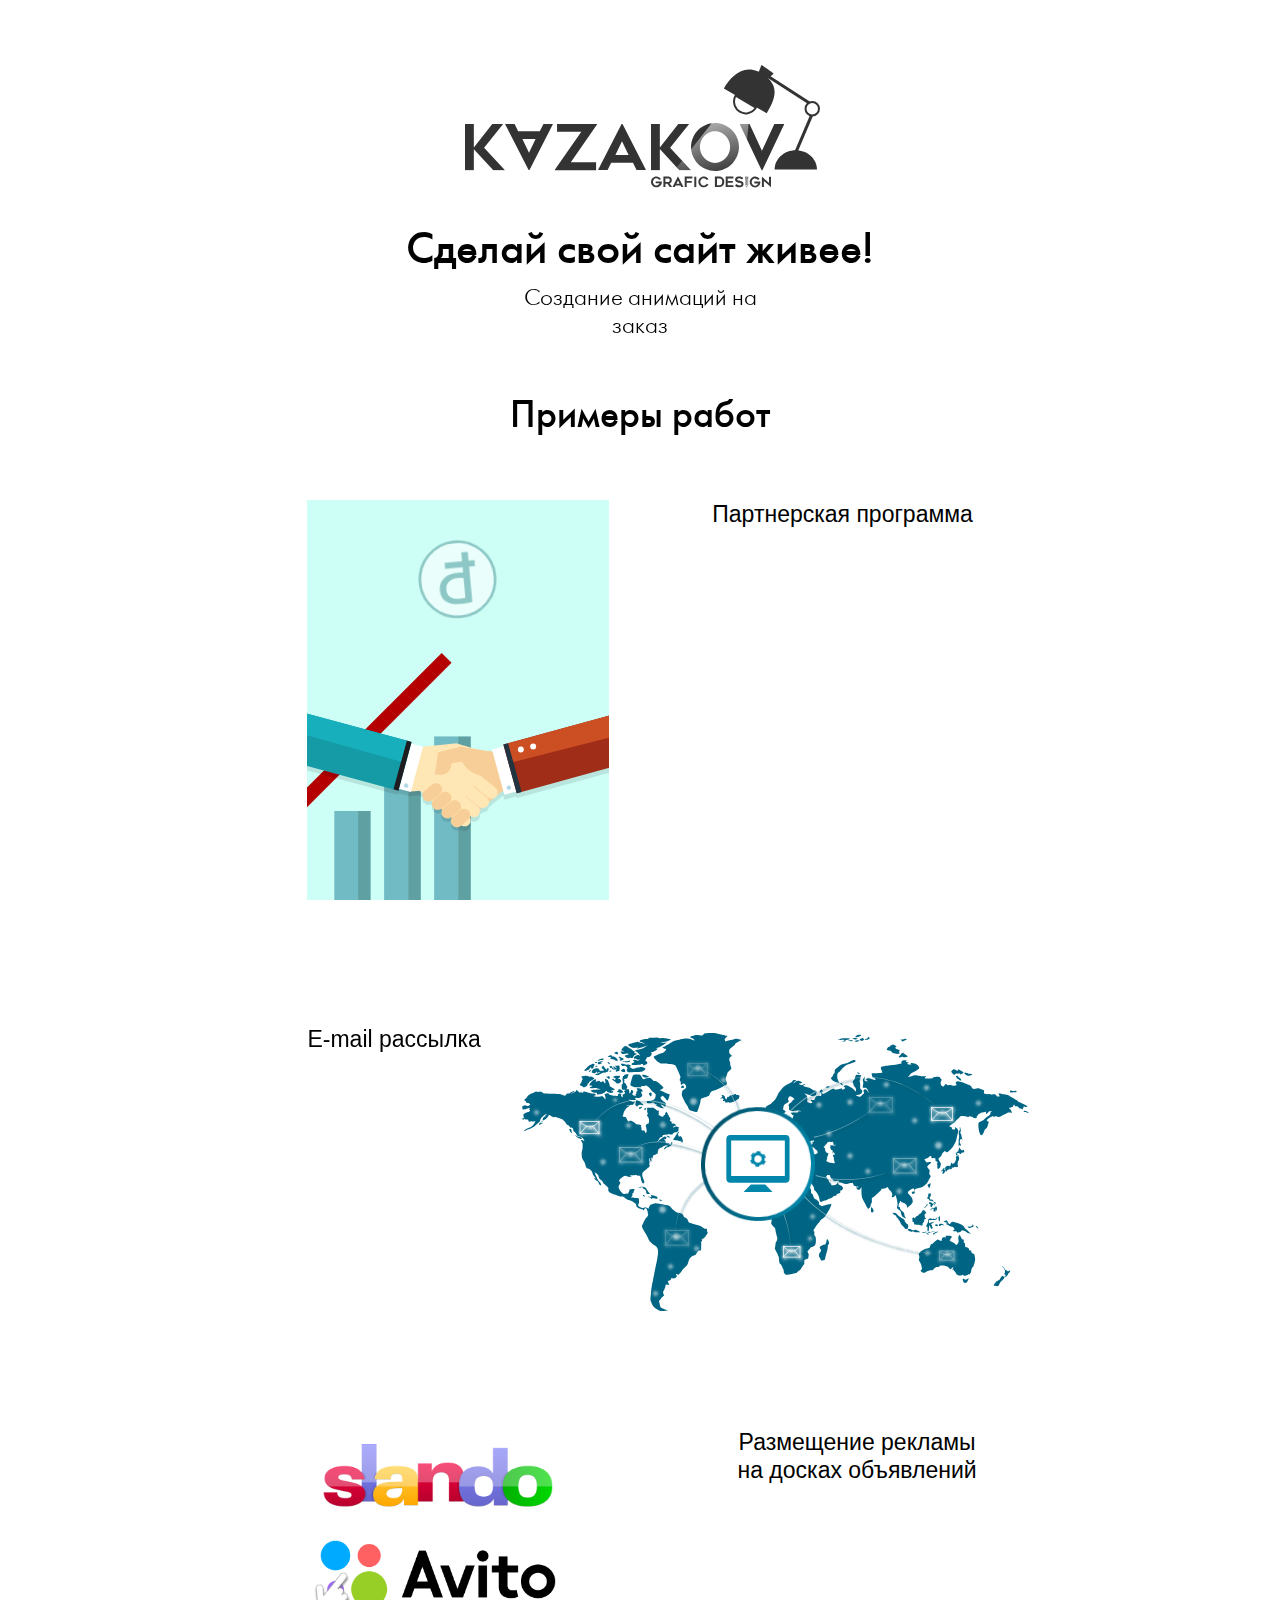
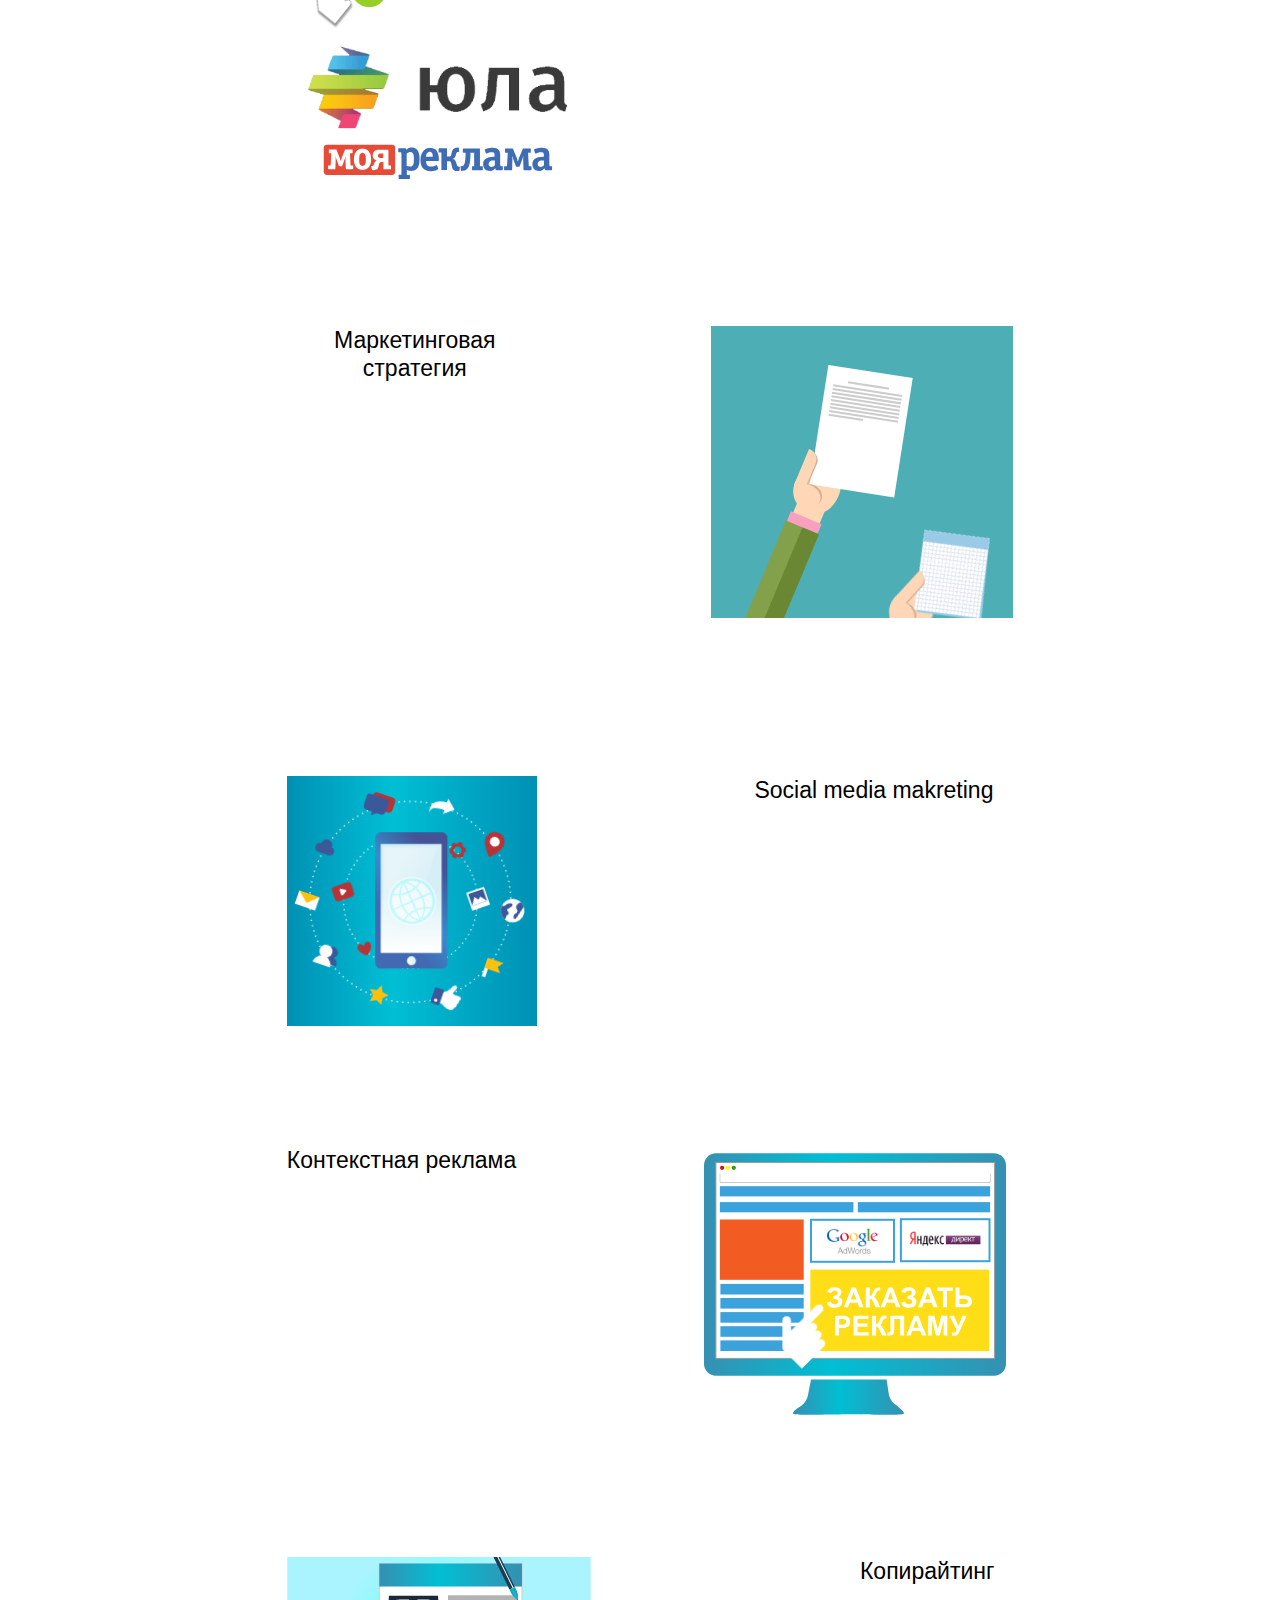
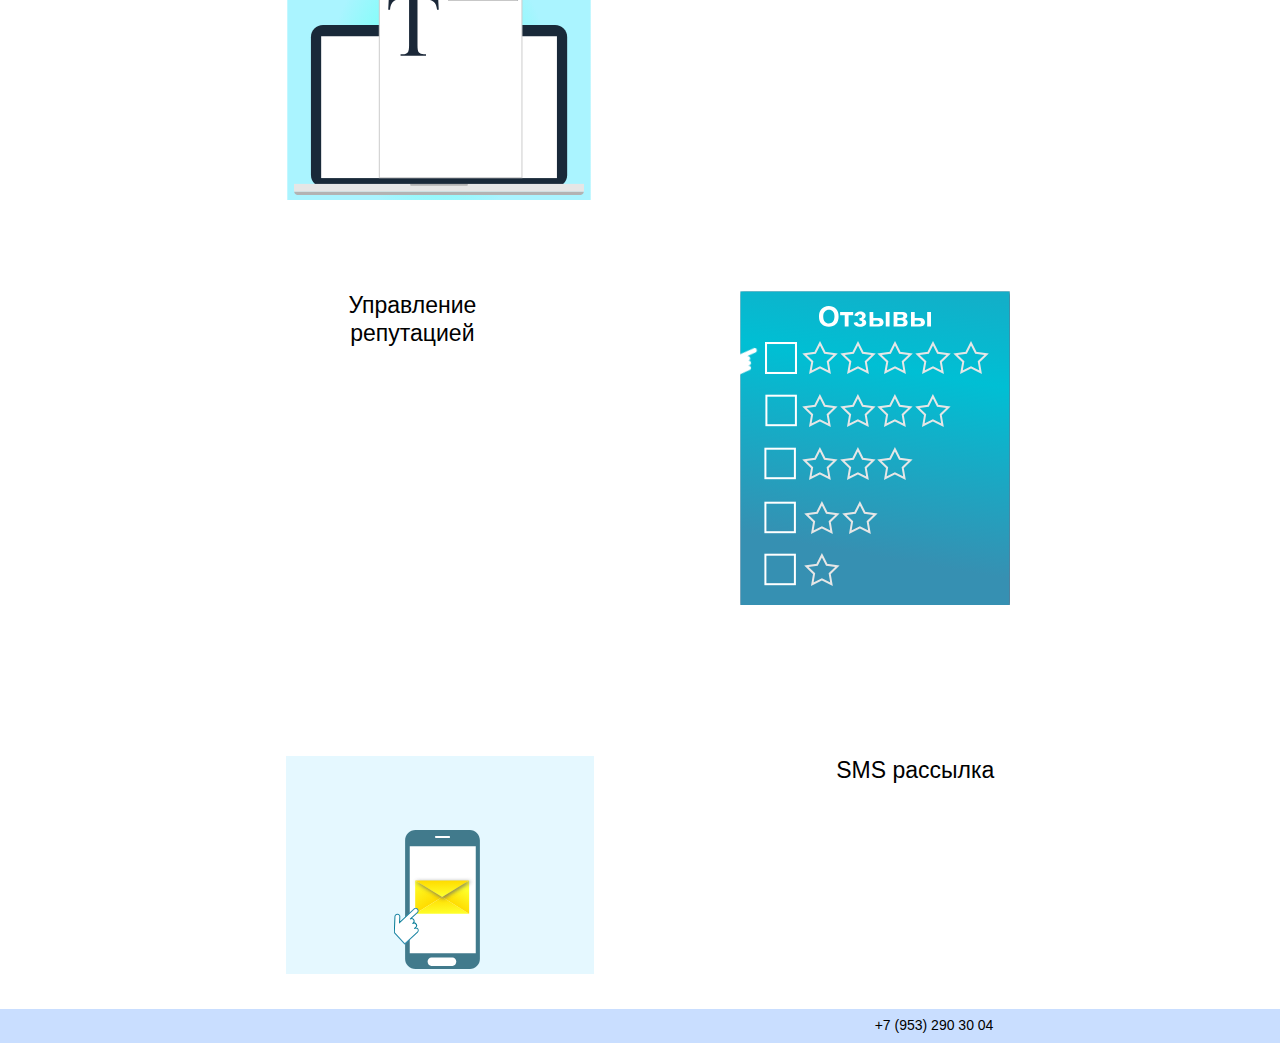
==== commit 14fc68d5: "Add files via upload" ====
--- a/index.html
+++ b/index.html
@@ -12,64 +12,453 @@
 document.documentElement.className = document.documentElement.className.replace(/\bnojs\b/g, 'js');
 
 // Check that all required assets are uploaded and up-to-date
-if(typeof Muse == "undefined") window.Muse = {}; window.Muse.assets = {"required":["museutils.js", "museconfig.js", "jquery.watch.js", "require.js", "index.css"], "outOfDate":[]};
+if(typeof Muse == "undefined") window.Muse = {}; window.Muse.assets = {"required":["museutils.js", "museconfig.js", "jquery.watch.js", "jquery.museresponsive.js", "require.js", "index.css"], "outOfDate":[]};
 </script>
   
   <title>Домашняя</title>
   <!-- CSS -->
   <link rel="stylesheet" type="text/css" href="css/site_global.css?crc=443350757"/>
-  <link rel="stylesheet" type="text/css" href="css/index.css?crc=228655048" id="pagesheet"/>
-   </head>
+  <link rel="stylesheet" type="text/css" href="css/index.css?crc=3823664792" id="pagesheet"/>
+  <!-- IE-only CSS -->
+  <!--[if lt IE 9]>
+  <link rel="stylesheet" type="text/css" href="css/nomq_index.css?crc=3763638039" id="nomq_pagesheet"/>
+  <![endif]-->
+    <!--/*
+
+*/
+-->
+ </head>
  <body>
 
-  <div class="clearfix borderbox" id="page"><!-- column -->
-   <div class="clearfix colelem" id="pu94"><!-- group -->
-    <div class="grpelem" id="u94"><!-- animation -->
-     <iframe class="animationContainer an_invi" id="U97_animation" src="assets/untitled-2/Untitled-2.html" scrolling="no"></iframe>
-    </div>
-    <div class="clearfix grpelem" id="u101-4"><!-- content -->
-     <p>Сделай свой сайт живее!</p>
-    </div>
-    <div class="clearfix grpelem" id="u107-4"><!-- content -->
-     <p>Создание анимаций на заказ</p>
-    </div>
-   </div>
-   <div class="clearfix colelem" id="pu110"><!-- group -->
-    <div class="grpelem" id="u110"><!-- animation -->
-     <iframe class="animationContainer an_invi" id="U113_animation" src="assets/untitled-5/Untitled-5.html" scrolling="no"></iframe>
-    </div>
-    <div class="grpelem" id="u117"><!-- animation -->
-     <iframe class="animationContainer an_invi" id="U120_animation" src="assets/untitled-22/Untitled-2.html" scrolling="no"></iframe>
-    </div>
-   </div>
-   <div class="clearfix colelem" id="pu131"><!-- group -->
-    <div class="grpelem" id="u131"><!-- animation -->
-     <iframe class="animationContainer an_invi" id="U134_animation" src="assets/untitled-3/Untitled-3.html" scrolling="no"></iframe>
-    </div>
-    <div class="grpelem" id="u159"><!-- animation -->
-     <iframe class="animationContainer an_invi" id="U162_animation" src="assets/untitled-6/Untitled-6.html" scrolling="no"></iframe>
-    </div>
-   </div>
-   <div class="colelem" id="u138"><!-- animation -->
-    <iframe class="animationContainer an_invi" id="U141_animation" src="assets/email/email.html" scrolling="no"></iframe>
-   </div>
-   <div class="clearfix colelem" id="pu145"><!-- group -->
-    <div class="grpelem" id="u145"><!-- animation -->
-     <iframe class="animationContainer an_invi" id="U148_animation" src="assets/untitled-32/Untitled-3.html" scrolling="no"></iframe>
-    </div>
-    <div class="grpelem" id="u180"><!-- animation -->
-     <iframe class="animationContainer an_invi" id="U183_animation" src="assets/untitled-4/Untitled-4.html" scrolling="no"></iframe>
-    </div>
-   </div>
-   <div class="clearfix colelem" id="pu173"><!-- group -->
-    <div class="grpelem" id="u173"><!-- animation -->
-     <iframe class="animationContainer an_invi" id="U176_animation" src="assets/untitled-23/Untitled-2.html" scrolling="no"></iframe>
-    </div>
-    <div class="grpelem" id="u187"><!-- animation -->
-     <iframe class="animationContainer an_invi" id="U190_animation" src="assets/strategia/strategia.html" scrolling="no"></iframe>
-    </div>
-   </div>
-   <div class="verticalspacer" data-offset-top="2773" data-content-above-spacer="2546" data-content-below-spacer="1090"></div>
+  <div class="breakpoint active" id="bp_infinity" data-min-width="1367"><!-- responsive breakpoint node -->
+   <div class="clearfix borderbox" id="page"><!-- column -->
+    <div class="clearfix colelem" id="ppu101-4"><!-- group -->
+     <div class="clearfix grpelem" id="pu101-4"><!-- column -->
+      <div class="clearfix colelem shared_content" id="u101-4" data-content-guid="u101-4_content"><!-- content -->
+       <p id="u101-2">Сделай свой сайт живее!</p>
+      </div>
+      <div class="clearfix colelem shared_content" id="u194-4" data-content-guid="u194-4_content"><!-- content -->
+       <p>Примеры работ</p>
+      </div>
+     </div>
+     <div class="grpelem shared_content" id="u94" data-content-guid="u94_content"><!-- animation -->
+      <iframe class="animationContainer an_invi" id="U97_animation" src="assets/untitled-2/Untitled-2.html" scrolling="no"></iframe>
+     </div>
+     <div class="clearfix grpelem shared_content" id="u107-4" data-content-guid="u107-4_content"><!-- content -->
+      <p>Создание анимаций на заказ</p>
+     </div>
+    </div>
+    <div class="clearfix colelem shared_content" id="u252" data-content-guid="u252_content"><!-- group -->
+     <div class="grpelem shared_content" id="u159" data-content-guid="u159_content"><!-- animation -->
+      <iframe class="animationContainer an_invi" id="U162_animation" src="assets/untitled-6/Untitled-6.html" scrolling="no"></iframe>
+     </div>
+     <div class="clearfix grpelem shared_content" id="u215-4" data-content-guid="u215-4_content"><!-- content -->
+      <p id="u215-2">Партнерская программа</p>
+     </div>
+    </div>
+    <div class="clearfix colelem shared_content" id="u255" data-content-guid="u255_content"><!-- group -->
+     <div class="clearfix grpelem shared_content" id="u220-4" data-content-guid="u220-4_content"><!-- content -->
+      <p id="u220-2">E-mail рассылка</p>
+     </div>
+     <div class="grpelem shared_content" id="u138" data-content-guid="u138_content"><!-- animation -->
+      <iframe class="animationContainer an_invi" id="U141_animation" src="assets/email/email.html" scrolling="no"></iframe>
+     </div>
+    </div>
+    <div class="clearfix colelem shared_content" id="u258" data-content-guid="u258_content"><!-- group -->
+     <div class="grpelem shared_content" id="u131" data-content-guid="u131_content"><!-- animation -->
+      <iframe class="animationContainer an_invi" id="U134_animation" src="assets/untitled-3/Untitled-3.html" scrolling="no"></iframe>
+     </div>
+     <div class="clearfix grpelem shared_content" id="u223-6" data-content-guid="u223-6_content"><!-- content -->
+      <p id="u223-2">Размещение рекламы</p>
+      <p id="u223-4">на досках объявлений</p>
+     </div>
+    </div>
+    <div class="clearfix colelem shared_content" id="u261" data-content-guid="u261_content"><!-- group -->
+     <div class="clearfix grpelem shared_content" id="u226-4" data-content-guid="u226-4_content"><!-- content -->
+      <p id="u226-2">Маркетинговая стратегия</p>
+     </div>
+     <div class="grpelem shared_content" id="u187" data-content-guid="u187_content"><!-- animation -->
+      <iframe class="animationContainer an_invi" id="U190_animation" src="assets/strategia/strategia.html" scrolling="no"></iframe>
+     </div>
+    </div>
+    <div class="clearfix colelem shared_content" id="u264" data-content-guid="u264_content"><!-- group -->
+     <div class="grpelem shared_content" id="u173" data-content-guid="u173_content"><!-- animation -->
+      <iframe class="animationContainer an_invi" id="U176_animation" src="assets/untitled-23/Untitled-2.html" scrolling="no"></iframe>
+     </div>
+     <div class="clearfix grpelem shared_content" id="u229-4" data-content-guid="u229-4_content"><!-- content -->
+      <p id="u229-2">Social media makreting</p>
+     </div>
+    </div>
+    <div class="clearfix colelem shared_content" id="u267" data-content-guid="u267_content"><!-- group -->
+     <div class="clearfix grpelem" id="u232-4"><!-- content -->
+      <p id="u232-2">Контекстная реклама</p>
+     </div>
+     <div class="grpelem" id="u145"><!-- animation -->
+      <iframe class="animationContainer an_invi" id="U148_animation" src="assets/untitled-32/Untitled-3.html" scrolling="no"></iframe>
+     </div>
+    </div>
+    <div class="clearfix colelem shared_content" id="u270" data-content-guid="u270_content"><!-- group -->
+     <div class="grpelem shared_content" id="u110" data-content-guid="u110_content"><!-- animation -->
+      <iframe class="animationContainer an_invi" id="U113_animation" src="assets/untitled-5/Untitled-5.html" scrolling="no"></iframe>
+     </div>
+     <div class="clearfix grpelem shared_content" id="u235-4" data-content-guid="u235-4_content"><!-- content -->
+      <p id="u235-2">Копирайтинг</p>
+     </div>
+    </div>
+    <div class="clearfix colelem shared_content" id="u273" data-content-guid="u273_content"><!-- group -->
+     <div class="clearfix grpelem shared_content" id="u238-4" data-content-guid="u238-4_content"><!-- content -->
+      <p>Управление репутацией</p>
+     </div>
+     <div class="grpelem shared_content" id="u117" data-content-guid="u117_content"><!-- animation -->
+      <iframe class="animationContainer an_invi" id="U120_animation" src="assets/untitled-22/Untitled-2.html" scrolling="no"></iframe>
+     </div>
+    </div>
+    <div class="clearfix colelem shared_content" id="pu180" data-content-guid="pu180_content"><!-- group -->
+     <div class="grpelem shared_content" id="u180" data-content-guid="u180_content"><!-- animation -->
+      <iframe class="animationContainer an_invi" id="U183_animation" src="assets/untitled-4/Untitled-4.html" scrolling="no"></iframe>
+     </div>
+     <div class="clearfix grpelem shared_content" id="u241-4" data-content-guid="u241-4_content"><!-- content -->
+      <p id="u241-2">SMS рассылка</p>
+     </div>
+    </div>
+    <div class="verticalspacer" data-offset-top="4175" data-content-above-spacer="4174" data-content-below-spacer="114"></div>
+    <div class="browser_width colelem shared_content" id="u1468-bw" data-content-guid="u1468-bw_content">
+     <div id="u1468"><!-- group -->
+      <div class="clearfix" id="u1468_align_to_page">
+       <a class="nonblock nontext clearfix grpelem" id="u1457-4" href="tel:+79532903004"><!-- content --><p id="u1457-2">+7 (953) 290 30 04</p></a>
+      </div>
+     </div>
+    </div>
+   </div>
+  </div>
+  <div class="breakpoint" id="bp_1366" data-min-width="1221" data-max-width="1366"><!-- responsive breakpoint node -->
+   <div class="clearfix borderbox temp_no_id" data-orig-id="page"><!-- column -->
+    <div class="clearfix colelem temp_no_id" data-orig-id="pu101-4"><!-- group -->
+     <span class="clearfix grpelem placeholder" data-placeholder-for="u101-4_content"><!-- placeholder node --></span>
+     <span class="grpelem placeholder" data-placeholder-for="u94_content"><!-- placeholder node --></span>
+     <div class="clearfix grpelem" id="pu107-4"><!-- column -->
+      <span class="clearfix colelem placeholder" data-placeholder-for="u107-4_content"><!-- placeholder node --></span>
+      <span class="clearfix colelem placeholder" data-placeholder-for="u194-4_content"><!-- placeholder node --></span>
+     </div>
+    </div>
+    <span class="clearfix colelem placeholder" data-placeholder-for="u252_content"><!-- placeholder node --></span>
+    <div class="clearfix colelem temp_no_id" data-orig-id="u255"><!-- group -->
+     <span class="grpelem placeholder" data-placeholder-for="u138_content"><!-- placeholder node --></span>
+     <span class="clearfix grpelem placeholder" data-placeholder-for="u220-4_content"><!-- placeholder node --></span>
+    </div>
+    <span class="clearfix colelem placeholder" data-placeholder-for="u258_content"><!-- placeholder node --></span>
+    <span class="clearfix colelem placeholder" data-placeholder-for="u261_content"><!-- placeholder node --></span>
+    <span class="clearfix colelem placeholder" data-placeholder-for="u264_content"><!-- placeholder node --></span>
+    <span class="clearfix colelem placeholder" data-placeholder-for="u267_content"><!-- placeholder node --></span>
+    <span class="clearfix colelem placeholder" data-placeholder-for="u270_content"><!-- placeholder node --></span>
+    <span class="clearfix colelem placeholder" data-placeholder-for="u273_content"><!-- placeholder node --></span>
+    <span class="clearfix colelem placeholder" data-placeholder-for="pu180_content"><!-- placeholder node --></span>
+    <div class="verticalspacer" data-offset-top="4175" data-content-above-spacer="4174" data-content-below-spacer="69"></div>
+    <span class="browser_width colelem placeholder" data-placeholder-for="u1468-bw_content"><!-- placeholder node --></span>
+   </div>
+  </div>
+  <div class="breakpoint" id="bp_1220" data-min-width="1134" data-max-width="1220"><!-- responsive breakpoint node -->
+   <div class="clearfix borderbox temp_no_id" data-orig-id="page"><!-- column -->
+    <div class="clearfix colelem temp_no_id" data-orig-id="pu101-4"><!-- group -->
+     <span class="clearfix grpelem placeholder" data-placeholder-for="u101-4_content"><!-- placeholder node --></span>
+     <span class="grpelem placeholder" data-placeholder-for="u94_content"><!-- placeholder node --></span>
+     <div class="clearfix grpelem temp_no_id" data-orig-id="pu107-4"><!-- column -->
+      <span class="clearfix colelem placeholder" data-placeholder-for="u107-4_content"><!-- placeholder node --></span>
+      <span class="clearfix colelem placeholder" data-placeholder-for="u194-4_content"><!-- placeholder node --></span>
+     </div>
+    </div>
+    <span class="clearfix colelem placeholder" data-placeholder-for="u252_content"><!-- placeholder node --></span>
+    <span class="clearfix colelem placeholder" data-placeholder-for="u255_content"><!-- placeholder node --></span>
+    <span class="clearfix colelem placeholder" data-placeholder-for="u258_content"><!-- placeholder node --></span>
+    <span class="clearfix colelem placeholder" data-placeholder-for="u261_content"><!-- placeholder node --></span>
+    <span class="clearfix colelem placeholder" data-placeholder-for="u264_content"><!-- placeholder node --></span>
+    <span class="clearfix colelem placeholder" data-placeholder-for="u267_content"><!-- placeholder node --></span>
+    <span class="clearfix colelem placeholder" data-placeholder-for="u270_content"><!-- placeholder node --></span>
+    <span class="clearfix colelem placeholder" data-placeholder-for="u273_content"><!-- placeholder node --></span>
+    <span class="clearfix colelem placeholder" data-placeholder-for="pu180_content"><!-- placeholder node --></span>
+    <div class="verticalspacer" data-offset-top="4202" data-content-above-spacer="4201" data-content-below-spacer="87"></div>
+    <span class="browser_width colelem placeholder" data-placeholder-for="u1468-bw_content"><!-- placeholder node --></span>
+   </div>
+  </div>
+  <div class="breakpoint" id="bp_1133" data-min-width="1079" data-max-width="1133"><!-- responsive breakpoint node -->
+   <div class="clearfix borderbox temp_no_id" data-orig-id="page"><!-- column -->
+    <div class="clearfix colelem temp_no_id" data-orig-id="pu101-4"><!-- group -->
+     <span class="clearfix grpelem placeholder" data-placeholder-for="u101-4_content"><!-- placeholder node --></span>
+     <span class="grpelem placeholder" data-placeholder-for="u94_content"><!-- placeholder node --></span>
+     <div class="clearfix grpelem temp_no_id" data-orig-id="pu107-4"><!-- column -->
+      <span class="clearfix colelem placeholder" data-placeholder-for="u107-4_content"><!-- placeholder node --></span>
+      <span class="clearfix colelem placeholder" data-placeholder-for="u194-4_content"><!-- placeholder node --></span>
+     </div>
+    </div>
+    <span class="clearfix colelem placeholder" data-placeholder-for="u252_content"><!-- placeholder node --></span>
+    <div class="clearfix colelem temp_no_id" data-orig-id="u255"><!-- group -->
+     <span class="grpelem placeholder" data-placeholder-for="u138_content"><!-- placeholder node --></span>
+     <span class="clearfix grpelem placeholder" data-placeholder-for="u220-4_content"><!-- placeholder node --></span>
+    </div>
+    <span class="clearfix colelem placeholder" data-placeholder-for="u258_content"><!-- placeholder node --></span>
+    <span class="clearfix colelem placeholder" data-placeholder-for="u261_content"><!-- placeholder node --></span>
+    <span class="clearfix colelem placeholder" data-placeholder-for="u264_content"><!-- placeholder node --></span>
+    <span class="clearfix colelem placeholder" data-placeholder-for="u267_content"><!-- placeholder node --></span>
+    <span class="clearfix colelem placeholder" data-placeholder-for="u270_content"><!-- placeholder node --></span>
+    <span class="clearfix colelem placeholder" data-placeholder-for="u273_content"><!-- placeholder node --></span>
+    <span class="clearfix colelem placeholder" data-placeholder-for="pu180_content"><!-- placeholder node --></span>
+    <div class="verticalspacer" data-offset-top="3795" data-content-above-spacer="3795" data-content-below-spacer="91"></div>
+    <span class="browser_width colelem placeholder" data-placeholder-for="u1468-bw_content"><!-- placeholder node --></span>
+   </div>
+  </div>
+  <div class="breakpoint" id="bp_1078" data-min-width="1025" data-max-width="1078"><!-- responsive breakpoint node -->
+   <div class="clearfix borderbox temp_no_id" data-orig-id="page"><!-- column -->
+    <div class="clearfix colelem temp_no_id" data-orig-id="ppu101-4"><!-- group -->
+     <div class="clearfix grpelem temp_no_id" data-orig-id="pu101-4"><!-- column -->
+      <span class="clearfix colelem placeholder" data-placeholder-for="u101-4_content"><!-- placeholder node --></span>
+      <span class="clearfix colelem placeholder" data-placeholder-for="u107-4_content"><!-- placeholder node --></span>
+     </div>
+     <span class="grpelem placeholder" data-placeholder-for="u94_content"><!-- placeholder node --></span>
+     <span class="clearfix grpelem placeholder" data-placeholder-for="u194-4_content"><!-- placeholder node --></span>
+    </div>
+    <span class="clearfix colelem placeholder" data-placeholder-for="u252_content"><!-- placeholder node --></span>
+    <div class="clearfix colelem temp_no_id" data-orig-id="u255"><!-- group -->
+     <span class="grpelem placeholder" data-placeholder-for="u138_content"><!-- placeholder node --></span>
+     <span class="clearfix grpelem placeholder" data-placeholder-for="u220-4_content"><!-- placeholder node --></span>
+    </div>
+    <span class="clearfix colelem placeholder" data-placeholder-for="u258_content"><!-- placeholder node --></span>
+    <span class="clearfix colelem placeholder" data-placeholder-for="u261_content"><!-- placeholder node --></span>
+    <span class="clearfix colelem placeholder" data-placeholder-for="u264_content"><!-- placeholder node --></span>
+    <span class="clearfix colelem placeholder" data-placeholder-for="u267_content"><!-- placeholder node --></span>
+    <span class="clearfix colelem placeholder" data-placeholder-for="u270_content"><!-- placeholder node --></span>
+    <span class="clearfix colelem placeholder" data-placeholder-for="u273_content"><!-- placeholder node --></span>
+    <span class="clearfix colelem placeholder" data-placeholder-for="pu180_content"><!-- placeholder node --></span>
+    <div class="verticalspacer" data-offset-top="3795" data-content-above-spacer="3795" data-content-below-spacer="854"></div>
+    <span class="browser_width colelem placeholder" data-placeholder-for="u1468-bw_content"><!-- placeholder node --></span>
+   </div>
+  </div>
+  <div class="breakpoint" id="bp_1024" data-min-width="861" data-max-width="1024"><!-- responsive breakpoint node -->
+   <div class="clearfix borderbox temp_no_id" data-orig-id="page"><!-- column -->
+    <div class="clearfix colelem temp_no_id" data-orig-id="pu101-4"><!-- group -->
+     <span class="clearfix grpelem placeholder" data-placeholder-for="u101-4_content"><!-- placeholder node --></span>
+     <span class="grpelem placeholder" data-placeholder-for="u94_content"><!-- placeholder node --></span>
+     <div class="clearfix grpelem temp_no_id" data-orig-id="pu107-4"><!-- column -->
+      <span class="clearfix colelem placeholder" data-placeholder-for="u107-4_content"><!-- placeholder node --></span>
+      <span class="clearfix colelem placeholder" data-placeholder-for="u194-4_content"><!-- placeholder node --></span>
+     </div>
+    </div>
+    <span class="clearfix colelem placeholder" data-placeholder-for="u252_content"><!-- placeholder node --></span>
+    <div class="clearfix colelem temp_no_id" data-orig-id="u255"><!-- group -->
+     <span class="grpelem placeholder" data-placeholder-for="u138_content"><!-- placeholder node --></span>
+     <span class="clearfix grpelem placeholder" data-placeholder-for="u220-4_content"><!-- placeholder node --></span>
+    </div>
+    <span class="clearfix colelem placeholder" data-placeholder-for="u258_content"><!-- placeholder node --></span>
+    <span class="clearfix colelem placeholder" data-placeholder-for="u261_content"><!-- placeholder node --></span>
+    <span class="clearfix colelem placeholder" data-placeholder-for="u264_content"><!-- placeholder node --></span>
+    <span class="clearfix colelem placeholder" data-placeholder-for="u267_content"><!-- placeholder node --></span>
+    <span class="clearfix colelem placeholder" data-placeholder-for="u270_content"><!-- placeholder node --></span>
+    <span class="clearfix colelem placeholder" data-placeholder-for="u273_content"><!-- placeholder node --></span>
+    <span class="clearfix colelem placeholder" data-placeholder-for="pu180_content"><!-- placeholder node --></span>
+    <div class="verticalspacer" data-offset-top="4254" data-content-above-spacer="4253" data-content-below-spacer="71"></div>
+    <span class="browser_width colelem placeholder" data-placeholder-for="u1468-bw_content"><!-- placeholder node --></span>
+   </div>
+  </div>
+  <div class="breakpoint" id="bp_860" data-min-width="641" data-max-width="860"><!-- responsive breakpoint node -->
+   <div class="clearfix borderbox temp_no_id" data-orig-id="page"><!-- column -->
+    <div class="clearfix colelem temp_no_id" data-orig-id="pu101-4"><!-- group -->
+     <span class="clearfix grpelem placeholder" data-placeholder-for="u101-4_content"><!-- placeholder node --></span>
+     <span class="grpelem placeholder" data-placeholder-for="u94_content"><!-- placeholder node --></span>
+     <div class="clearfix grpelem temp_no_id" data-orig-id="pu107-4"><!-- column -->
+      <span class="clearfix colelem placeholder" data-placeholder-for="u107-4_content"><!-- placeholder node --></span>
+      <span class="clearfix colelem placeholder" data-placeholder-for="u194-4_content"><!-- placeholder node --></span>
+     </div>
+    </div>
+    <span class="clearfix colelem placeholder" data-placeholder-for="u252_content"><!-- placeholder node --></span>
+    <div class="clearfix colelem temp_no_id" data-orig-id="u255"><!-- group -->
+     <span class="grpelem placeholder" data-placeholder-for="u138_content"><!-- placeholder node --></span>
+     <span class="clearfix grpelem placeholder" data-placeholder-for="u220-4_content"><!-- placeholder node --></span>
+    </div>
+    <span class="clearfix colelem placeholder" data-placeholder-for="u258_content"><!-- placeholder node --></span>
+    <span class="clearfix colelem placeholder" data-placeholder-for="u261_content"><!-- placeholder node --></span>
+    <span class="clearfix colelem placeholder" data-placeholder-for="u264_content"><!-- placeholder node --></span>
+    <span class="clearfix colelem placeholder" data-placeholder-for="u267_content"><!-- placeholder node --></span>
+    <span class="clearfix colelem placeholder" data-placeholder-for="u270_content"><!-- placeholder node --></span>
+    <span class="clearfix colelem placeholder" data-placeholder-for="u273_content"><!-- placeholder node --></span>
+    <span class="clearfix colelem placeholder" data-placeholder-for="pu180_content"><!-- placeholder node --></span>
+    <div class="verticalspacer" data-offset-top="3874" data-content-above-spacer="3874" data-content-below-spacer="65"></div>
+    <span class="browser_width colelem placeholder" data-placeholder-for="u1468-bw_content"><!-- placeholder node --></span>
+   </div>
+  </div>
+  <div class="breakpoint" id="bp_640" data-min-width="481" data-max-width="640"><!-- responsive breakpoint node -->
+   <div class="clearfix borderbox temp_no_id" data-orig-id="page"><!-- column -->
+    <div class="clearfix colelem temp_no_id" data-orig-id="pu101-4"><!-- group -->
+     <span class="clearfix grpelem placeholder" data-placeholder-for="u101-4_content"><!-- placeholder node --></span>
+     <span class="grpelem placeholder" data-placeholder-for="u94_content"><!-- placeholder node --></span>
+     <div class="clearfix grpelem temp_no_id" data-orig-id="pu107-4"><!-- column -->
+      <span class="clearfix colelem placeholder" data-placeholder-for="u107-4_content"><!-- placeholder node --></span>
+      <span class="clearfix colelem placeholder" data-placeholder-for="u194-4_content"><!-- placeholder node --></span>
+      <div class="clearfix colelem temp_no_id" data-orig-id="u252"><!-- column -->
+       <span class="clearfix colelem placeholder" data-placeholder-for="u215-4_content"><!-- placeholder node --></span>
+       <span class="colelem placeholder" data-placeholder-for="u159_content"><!-- placeholder node --></span>
+      </div>
+     </div>
+    </div>
+    <div class="clearfix colelem temp_no_id" data-orig-id="u255"><!-- column -->
+     <span class="clearfix colelem placeholder" data-placeholder-for="u220-4_content"><!-- placeholder node --></span>
+     <span class="colelem placeholder" data-placeholder-for="u138_content"><!-- placeholder node --></span>
+    </div>
+    <div class="clearfix colelem temp_no_id" data-orig-id="u258"><!-- column -->
+     <span class="clearfix colelem placeholder" data-placeholder-for="u223-6_content"><!-- placeholder node --></span>
+     <span class="colelem placeholder" data-placeholder-for="u131_content"><!-- placeholder node --></span>
+    </div>
+    <span class="clearfix colelem placeholder" data-placeholder-for="u261_content"><!-- placeholder node --></span>
+    <div class="clearfix colelem temp_no_id" data-orig-id="u264"><!-- group -->
+     <span class="clearfix grpelem placeholder" data-placeholder-for="u229-4_content"><!-- placeholder node --></span>
+     <span class="grpelem placeholder" data-placeholder-for="u173_content"><!-- placeholder node --></span>
+    </div>
+    <span class="clearfix colelem placeholder" data-placeholder-for="u267_content"><!-- placeholder node --></span>
+    <div class="clearfix colelem temp_no_id" data-orig-id="u270"><!-- group -->
+     <span class="clearfix grpelem placeholder" data-placeholder-for="u235-4_content"><!-- placeholder node --></span>
+     <span class="grpelem placeholder" data-placeholder-for="u110_content"><!-- placeholder node --></span>
+    </div>
+    <div class="clearfix colelem temp_no_id" data-orig-id="u273"><!-- column -->
+     <span class="clearfix colelem placeholder" data-placeholder-for="u238-4_content"><!-- placeholder node --></span>
+     <span class="colelem placeholder" data-placeholder-for="u117_content"><!-- placeholder node --></span>
+    </div>
+    <span class="clearfix colelem placeholder" data-placeholder-for="u241-4_content"><!-- placeholder node --></span>
+    <span class="colelem placeholder" data-placeholder-for="u180_content"><!-- placeholder node --></span>
+    <div class="verticalspacer" data-offset-top="4115" data-content-above-spacer="4114" data-content-below-spacer="121"></div>
+    <span class="browser_width colelem placeholder" data-placeholder-for="u1468-bw_content"><!-- placeholder node --></span>
+   </div>
+  </div>
+  <div class="breakpoint" id="bp_480" data-min-width="361" data-max-width="480"><!-- responsive breakpoint node -->
+   <div class="clearfix borderbox temp_no_id" data-orig-id="page"><!-- column -->
+    <div class="position_content" id="page_position_content">
+     <div class="clearfix colelem temp_no_id" data-orig-id="pu101-4"><!-- group -->
+      <span class="clearfix grpelem placeholder" data-placeholder-for="u101-4_content"><!-- placeholder node --></span>
+      <span class="grpelem placeholder" data-placeholder-for="u94_content"><!-- placeholder node --></span>
+      <div class="clearfix grpelem temp_no_id" data-orig-id="pu107-4"><!-- column -->
+       <span class="clearfix colelem placeholder" data-placeholder-for="u107-4_content"><!-- placeholder node --></span>
+       <span class="clearfix colelem placeholder" data-placeholder-for="u194-4_content"><!-- placeholder node --></span>
+       <div class="clearfix colelem temp_no_id" data-orig-id="u252"><!-- column -->
+        <span class="clearfix colelem placeholder" data-placeholder-for="u215-4_content"><!-- placeholder node --></span>
+        <span class="colelem placeholder" data-placeholder-for="u159_content"><!-- placeholder node --></span>
+       </div>
+      </div>
+     </div>
+     <div class="clearfix colelem temp_no_id" data-orig-id="u255"><!-- column -->
+      <span class="clearfix colelem placeholder" data-placeholder-for="u220-4_content"><!-- placeholder node --></span>
+      <span class="colelem placeholder" data-placeholder-for="u138_content"><!-- placeholder node --></span>
+     </div>
+     <div class="clearfix colelem temp_no_id" data-orig-id="u258"><!-- column -->
+      <span class="clearfix colelem placeholder" data-placeholder-for="u223-6_content"><!-- placeholder node --></span>
+      <span class="colelem placeholder" data-placeholder-for="u131_content"><!-- placeholder node --></span>
+     </div>
+     <div class="clearfix colelem temp_no_id" data-orig-id="u261"><!-- column -->
+      <span class="clearfix colelem placeholder" data-placeholder-for="u226-4_content"><!-- placeholder node --></span>
+      <span class="colelem placeholder" data-placeholder-for="u187_content"><!-- placeholder node --></span>
+     </div>
+     <div class="clearfix colelem temp_no_id" data-orig-id="u264"><!-- group -->
+      <span class="clearfix grpelem placeholder" data-placeholder-for="u229-4_content"><!-- placeholder node --></span>
+      <span class="grpelem placeholder" data-placeholder-for="u173_content"><!-- placeholder node --></span>
+     </div>
+     <span class="clearfix colelem placeholder" data-placeholder-for="u267_content"><!-- placeholder node --></span>
+     <div class="clearfix colelem temp_no_id" data-orig-id="u270"><!-- group -->
+      <span class="clearfix grpelem placeholder" data-placeholder-for="u235-4_content"><!-- placeholder node --></span>
+      <span class="grpelem placeholder" data-placeholder-for="u110_content"><!-- placeholder node --></span>
+     </div>
+     <span class="clearfix colelem placeholder" data-placeholder-for="u273_content"><!-- placeholder node --></span>
+     <span class="clearfix colelem placeholder" data-placeholder-for="pu180_content"><!-- placeholder node --></span>
+     <div class="verticalspacer" data-offset-top="3905" data-content-above-spacer="3905" data-content-below-spacer="62"></div>
+     <span class="browser_width colelem placeholder" data-placeholder-for="u1468-bw_content"><!-- placeholder node --></span>
+    </div>
+   </div>
+  </div>
+  <div class="breakpoint" id="bp_360" data-min-width="321" data-max-width="360"><!-- responsive breakpoint node -->
+   <div class="clearfix borderbox temp_no_id" data-orig-id="page"><!-- column -->
+    <div class="position_content temp_no_id" data-orig-id="page_position_content">
+     <div class="clearfix colelem" id="pu94"><!-- group -->
+      <span class="grpelem placeholder" data-placeholder-for="u94_content"><!-- placeholder node --></span>
+      <div class="clearfix grpelem temp_no_id" data-orig-id="pu101-4"><!-- column -->
+       <span class="clearfix colelem placeholder" data-placeholder-for="u101-4_content"><!-- placeholder node --></span>
+       <span class="clearfix colelem placeholder" data-placeholder-for="u107-4_content"><!-- placeholder node --></span>
+       <span class="clearfix colelem placeholder" data-placeholder-for="u194-4_content"><!-- placeholder node --></span>
+      </div>
+     </div>
+     <div class="clearfix colelem temp_no_id" data-orig-id="u252"><!-- column -->
+      <span class="clearfix colelem placeholder" data-placeholder-for="u215-4_content"><!-- placeholder node --></span>
+      <span class="colelem placeholder" data-placeholder-for="u159_content"><!-- placeholder node --></span>
+     </div>
+     <div class="clearfix colelem temp_no_id" data-orig-id="u255"><!-- column -->
+      <span class="clearfix colelem placeholder" data-placeholder-for="u220-4_content"><!-- placeholder node --></span>
+      <span class="colelem placeholder" data-placeholder-for="u138_content"><!-- placeholder node --></span>
+     </div>
+     <div class="clearfix colelem temp_no_id" data-orig-id="u258"><!-- column -->
+      <span class="clearfix colelem placeholder" data-placeholder-for="u223-6_content"><!-- placeholder node --></span>
+      <span class="colelem placeholder" data-placeholder-for="u131_content"><!-- placeholder node --></span>
+     </div>
+     <div class="clearfix colelem temp_no_id" data-orig-id="u261"><!-- column -->
+      <span class="clearfix colelem placeholder" data-placeholder-for="u226-4_content"><!-- placeholder node --></span>
+      <span class="colelem placeholder" data-placeholder-for="u187_content"><!-- placeholder node --></span>
+     </div>
+     <div class="clearfix colelem temp_no_id" data-orig-id="u264"><!-- column -->
+      <span class="clearfix colelem placeholder" data-placeholder-for="u229-4_content"><!-- placeholder node --></span>
+      <span class="colelem placeholder" data-placeholder-for="u173_content"><!-- placeholder node --></span>
+     </div>
+     <span class="clearfix colelem placeholder" data-placeholder-for="u267_content"><!-- placeholder node --></span>
+     <span class="clearfix colelem placeholder" data-placeholder-for="u241-4_content"><!-- placeholder node --></span>
+     <span class="colelem placeholder" data-placeholder-for="u180_content"><!-- placeholder node --></span>
+     <div class="clearfix colelem temp_no_id" data-orig-id="u270"><!-- column -->
+      <span class="clearfix colelem placeholder" data-placeholder-for="u235-4_content"><!-- placeholder node --></span>
+      <span class="colelem placeholder" data-placeholder-for="u110_content"><!-- placeholder node --></span>
+     </div>
+     <span class="clearfix colelem placeholder" data-placeholder-for="u273_content"><!-- placeholder node --></span>
+     <div class="verticalspacer" data-offset-top="3945" data-content-above-spacer="3944" data-content-below-spacer="62"></div>
+     <span class="browser_width colelem placeholder" data-placeholder-for="u1468-bw_content"><!-- placeholder node --></span>
+    </div>
+   </div>
+  </div>
+  <div class="breakpoint" id="bp_320" data-max-width="320"><!-- responsive breakpoint node -->
+   <div class="clearfix borderbox temp_no_id" data-orig-id="page"><!-- column -->
+    <div class="position_content temp_no_id" data-orig-id="page_position_content">
+     <div class="clearfix colelem temp_no_id" data-orig-id="pu94"><!-- group -->
+      <span class="grpelem placeholder" data-placeholder-for="u94_content"><!-- placeholder node --></span>
+      <div class="clearfix grpelem temp_no_id" data-orig-id="pu101-4"><!-- column -->
+       <span class="clearfix colelem placeholder" data-placeholder-for="u101-4_content"><!-- placeholder node --></span>
+       <span class="clearfix colelem placeholder" data-placeholder-for="u107-4_content"><!-- placeholder node --></span>
+       <span class="clearfix colelem placeholder" data-placeholder-for="u194-4_content"><!-- placeholder node --></span>
+      </div>
+     </div>
+     <div class="clearfix colelem temp_no_id" data-orig-id="u252"><!-- column -->
+      <span class="clearfix colelem placeholder" data-placeholder-for="u215-4_content"><!-- placeholder node --></span>
+      <span class="colelem placeholder" data-placeholder-for="u159_content"><!-- placeholder node --></span>
+     </div>
+     <div class="clearfix colelem temp_no_id" data-orig-id="u255"><!-- column -->
+      <span class="clearfix colelem placeholder" data-placeholder-for="u220-4_content"><!-- placeholder node --></span>
+      <span class="colelem placeholder" data-placeholder-for="u138_content"><!-- placeholder node --></span>
+     </div>
+     <div class="clearfix colelem temp_no_id" data-orig-id="u258"><!-- column -->
+      <span class="clearfix colelem placeholder" data-placeholder-for="u223-6_content"><!-- placeholder node --></span>
+      <span class="colelem placeholder" data-placeholder-for="u131_content"><!-- placeholder node --></span>
+     </div>
+     <div class="clearfix colelem temp_no_id" data-orig-id="u261"><!-- column -->
+      <span class="clearfix colelem placeholder" data-placeholder-for="u226-4_content"><!-- placeholder node --></span>
+      <span class="colelem placeholder" data-placeholder-for="u187_content"><!-- placeholder node --></span>
+     </div>
+     <div class="clearfix colelem temp_no_id" data-orig-id="u264"><!-- column -->
+      <span class="clearfix colelem placeholder" data-placeholder-for="u229-4_content"><!-- placeholder node --></span>
+      <span class="colelem placeholder" data-placeholder-for="u173_content"><!-- placeholder node --></span>
+     </div>
+     <span class="clearfix colelem placeholder" data-placeholder-for="u267_content"><!-- placeholder node --></span>
+     <span class="clearfix colelem placeholder" data-placeholder-for="u241-4_content"><!-- placeholder node --></span>
+     <span class="colelem placeholder" data-placeholder-for="u180_content"><!-- placeholder node --></span>
+     <div class="clearfix colelem temp_no_id" data-orig-id="u270"><!-- column -->
+      <span class="clearfix colelem placeholder" data-placeholder-for="u235-4_content"><!-- placeholder node --></span>
+      <span class="colelem placeholder" data-placeholder-for="u110_content"><!-- placeholder node --></span>
+     </div>
+     <div class="clearfix colelem temp_no_id" data-orig-id="u273"><!-- column -->
+      <span class="clearfix colelem placeholder" data-placeholder-for="u238-4_content"><!-- placeholder node --></span>
+      <span class="colelem placeholder" data-placeholder-for="u117_content"><!-- placeholder node --></span>
+     </div>
+     <div class="verticalspacer" data-offset-top="4355" data-content-above-spacer="4355" data-content-below-spacer="66"></div>
+     <span class="browser_width colelem placeholder" data-placeholder-for="u1468-bw_content"><!-- placeholder node --></span>
+    </div>
+   </div>
   </div>
   <!-- Other scripts -->
   <script type="text/javascript">
@@ -77,13 +466,15 @@
 16);return 0},g=function(g){for(var f=document.getElementsByTagName("link"),h=0;h<f.length;h++)if("text/css"==f[h].type){var i=(f[h].href||"").match(/\/?css\/([\w\-]+\.css)\?crc=(\d+)/);if(!i||!i[1]||!i[2])break;b[i[1]]=i[2]}f=document.createElement("div");f.className="version";f.style.cssText="display:none; width:1px; height:1px;";document.getElementsByTagName("body")[0].appendChild(f);for(h=0;h<Muse.assets.required.length;){var i=Muse.assets.required[h],l=i.match(/([\w\-\.]+)\.(\w+)$/),k=l&&l[1]?
 l[1]:null,l=l&&l[2]?l[2]:null;switch(l.toLowerCase()){case "css":k=k.replace(/\W/gi,"_").replace(/^([^a-z])/gi,"_$1");f.className+=" "+k;k=a(c(f,"color"));l=a(c(f,"backgroundColor"));k!=0||l!=0?(Muse.assets.required.splice(h,1),"undefined"!=typeof b[i]&&(k!=b[i]>>>24||l!=(b[i]&16777215))&&Muse.assets.outOfDate.push(i)):h++;f.className="version";break;case "js":h++;break;default:throw Error("Unsupported file type: "+l);}}d?d().jquery!="1.8.3"&&Muse.assets.outOfDate.push("jquery-1.8.3.min.js"):Muse.assets.required.push("jquery-1.8.3.min.js");
 f.parentNode.removeChild(f);if(Muse.assets.outOfDate.length||Muse.assets.required.length)f="Некоторые файлы на сервере могут отсутствовать или быть некорректными. Очистите кэш-память браузера и повторите попытку. Если проблему не удается устранить, свяжитесь с разработчиками сайта.",g&&Muse.assets.outOfDate.length&&(f+="\nOut of date: "+Muse.assets.outOfDate.join(",")),g&&Muse.assets.required.length&&(f+="\nMissing: "+Muse.assets.required.join(",")),alert(f)};location&&location.search&&location.search.match&&location.search.match(/muse_debug/gi)?setTimeout(function(){g(!0)},5E3):g()}};
-var muse_init=function(){require.config({baseUrl:""});require(["jquery","museutils","whatinput","jquery.watch"],function(d){var $ = d;$(document).ready(function(){try{
+var muse_init=function(){require.config({baseUrl:""});require(["jquery","museutils","whatinput","jquery.watch","jquery.museresponsive"],function(d){var $ = d;$(document).ready(function(){try{
 window.Muse.assets.check($);/* body */
 Muse.Utils.transformMarkupToFixBrowserProblemsPreInit();/* body */
 Muse.Utils.prepHyperlinks(true);/* body */
 Muse.Utils.initializeAnimations();/* animations */
+Muse.Utils.resizeHeight('.browser_width');/* resize height */
+Muse.Utils.requestAnimationFrame(function() { $('body').addClass('initialized'); });/* mark body as initialized */
 Muse.Utils.fullPage('#page');/* 100% height page */
-Muse.Utils.showWidgetsWhenReady();/* body */
+$( '.breakpoint' ).registerBreakpoint();/* Register breakpoints */
 Muse.Utils.transformMarkupToFixBrowserProblems();/* body */
 }catch(b){if(b&&"function"==typeof b.notify?b.notify():Muse.Assert.fail("Error calling selector function: "+b),false)throw b;}})})};
 
--- a/css/index.css
+++ b/css/index.css
@@ -1 +1,4 @@
-.version.index{color:#00000D;background-color:#A0FFC8;}#page{z-index:1;min-height:2502px;background-image:none;border-width:0px;border-color:#000000;background-color:transparent;padding-top:44px;padding-bottom:1090px;width:100%;max-width:1960px;margin-left:auto;margin-right:auto;}#pu94{z-index:2;width:31.59%;margin-left:36.43%;}#u94{z-index:2;width:543px;height:400px;background-color:transparent;position:relative;margin-right:-10000px;left:12.28%;}#U97_animation{border:none;width:543px;height:400px;}#u101-4{z-index:3;min-height:54px;background-color:transparent;line-height:53px;font-size:44px;position:relative;margin-right:-10000px;margin-top:154px;width:86.11%;}#u107-4{z-index:7;min-height:31px;background-color:transparent;line-height:28px;font-size:23px;position:relative;margin-right:-10000px;margin-top:213px;width:52.51%;left:16.81%;}#pu110{z-index:11;margin-top:32px;width:37.96%;margin-left:30.77%;}#u110{z-index:11;width:304px;height:243px;background-color:transparent;position:relative;margin-right:-10000px;}#U113_animation{border:none;width:304px;height:243px;}#u117{z-index:12;width:270px;height:314px;background-color:transparent;position:relative;margin-right:-10000px;margin-top:14px;left:63.71%;}#U120_animation{border:none;width:270px;height:314px;}#pu131{z-index:13;margin-top:31px;width:37.5%;margin-left:31.23%;}#u131{z-index:13;width:302px;height:368px;background-color:transparent;position:relative;margin-right:-10000px;}#U134_animation{border:none;width:302px;height:368px;}#u159{z-index:16;width:302px;height:400px;background-color:transparent;position:relative;margin-right:-10000px;margin-top:49px;left:58.92%;}#U162_animation{border:none;width:302px;height:400px;}#u138{z-index:14;width:550px;height:310px;background-color:transparent;margin-top:113px;position:relative;margin-left:35.97%;}#U141_animation{border:none;width:550px;height:310px;}#pu145{z-index:15;margin-top:123px;width:41.99%;margin-left:27.35%;}#u145{z-index:15;width:315px;height:275px;background-color:transparent;position:relative;margin-right:-10000px;}#U148_animation{border:none;width:315px;height:275px;}#u180{z-index:18;width:308px;height:218px;background-color:transparent;position:relative;margin-right:-10000px;left:62.58%;}#U183_animation{border:none;width:308px;height:218px;}#pu173{z-index:17;margin-top:149px;width:35.46%;margin-left:32.76%;}#u173{z-index:17;width:250px;height:250px;background-color:transparent;position:relative;margin-right:-10000px;margin-top:42px;}#U176_animation{border:none;width:250px;height:250px;}#u187{z-index:19;width:302px;height:292px;background-color:transparent;position:relative;margin-right:-10000px;left:56.55%;}#U190_animation{border:none;width:302px;height:292px;}.css_verticalspacer .verticalspacer{height:calc(100vh - 3636px);}#muse_css_mq,.html{background-color:#FFFFFF;}body{position:relative;min-width:480px;}+.version.index{color:#0000E3;background-color:#E87E98;}.js body{visibility:hidden;}.js body.initialized{visibility:visible;}@font-face{font-family:'__FuturaFuturisC_5';src:url('../fonts/futurafuturismedium.eot');src:local('☺'), url('../fonts/futurafuturismedium.woff') format('woff'), url('../fonts/futurafuturismedium.svg') format('svg');font-weight:400;font-style:normal;}@font-face{font-family:'__FuturaFuturisLightC_5';src:url('../fonts/futurafuturislight.eot');src:local('☺'), url('../fonts/futurafuturislight.woff') format('woff'), url('../fonts/futurafuturislight.svg') format('svg');font-weight:300;font-style:normal;}#page{z-index:1;margin-right:auto;margin-left:auto;border-width:0px;background-image:none;background-color:transparent;width:100%;border-color:#000000;}#u94{z-index:4;margin-right:-10000px;margin-left:50%;background-color:transparent;width:543px;position:relative;height:400px;}#U97_animation{border:none;width:543px;height:400px;}#pu101-4{z-index:5;}#u101-4{z-index:5;text-align:center;background-color:transparent;font-weight:400;font-family:'__FuturaFuturisC_5';position:relative;min-height:54px;}#u107-4{z-index:9;font-family:'__FuturaFuturisLightC_5';font-weight:300;font-size:23px;background-color:transparent;text-align:center;line-height:28px;position:relative;min-height:31px;}#u194-4{z-index:61;position:relative;font-weight:400;font-size:38px;background-color:transparent;text-align:center;line-height:46px;font-family:'__FuturaFuturisC_5';}#u252{z-index:39;border-width:0px;background-color:transparent;position:relative;border-color:transparent;}#u215-4{background-color:transparent;line-height:28px;min-height:31px;z-index:40;font-size:23px;position:relative;}#u159{z-index:44;background-color:transparent;width:302px;position:relative;height:400px;}#U162_animation{border:none;width:302px;height:400px;}#u255{z-index:65;position:relative;border-width:0px;background-color:transparent;border-color:transparent;}#u220-4{background-color:transparent;line-height:28px;z-index:67;font-size:23px;position:relative;min-height:31px;}#u138{z-index:66;background-color:transparent;width:550px;position:relative;height:310px;}#U141_animation{border:none;width:550px;height:310px;}#u258{z-index:25;position:relative;border-width:0px;background-color:transparent;border-color:transparent;}#u223-6{z-index:27;line-height:28px;background-color:transparent;font-size:23px;min-height:66px;position:relative;}#u131{z-index:26;background-color:transparent;width:302px;position:relative;height:368px;}#U134_animation{border:none;width:302px;height:368px;}#u261{z-index:55;position:relative;border-width:0px;background-color:transparent;border-color:transparent;}#u226-4{background-color:transparent;line-height:28px;font-size:23px;z-index:56;position:relative;min-height:66px;}#u187{z-index:60;background-color:transparent;width:302px;position:relative;height:292px;}#U190_animation{border:none;width:302px;height:292px;}#u264{z-index:45;position:relative;border-width:0px;background-color:transparent;border-color:transparent;}#u229-4{background-color:transparent;line-height:28px;min-height:66px;font-size:23px;z-index:46;position:relative;}#u173{z-index:50;background-color:transparent;width:250px;position:relative;height:250px;}#U176_animation{border:none;width:250px;height:250px;}#u267{z-index:33;position:relative;border-width:0px;background-color:transparent;border-color:transparent;}#u232-4{background-color:transparent;margin-right:-10000px;line-height:28px;font-size:23px;z-index:34;position:relative;min-height:66px;}#u145{z-index:38;margin-right:-10000px;background-color:transparent;width:315px;position:relative;height:275px;}#U148_animation{border:none;width:315px;height:275px;}#u241-4{background-color:transparent;line-height:28px;z-index:51;position:relative;font-size:23px;}#u180{z-index:2;background-color:transparent;width:308px;position:relative;height:218px;}#U183_animation{border:none;width:308px;height:218px;}#u270{z-index:13;position:relative;border-width:0px;background-color:transparent;border-color:transparent;}#u235-4{background-color:transparent;line-height:28px;z-index:14;font-size:23px;position:relative;}#u110{z-index:18;background-color:transparent;width:304px;position:relative;height:243px;}#U113_animation{border:none;width:304px;height:243px;}#u273{z-index:19;position:relative;border-width:0px;background-color:transparent;border-color:transparent;}#u238-4{background-color:transparent;line-height:28px;min-height:66px;z-index:20;text-align:center;position:relative;font-size:23px;}#u117{z-index:24;background-color:transparent;width:270px;position:relative;height:314px;}#U120_animation{border:none;width:270px;height:314px;}#u1468{background-color:#C9DEFF;z-index:3;}#u1468_align_to_page{margin-right:auto;margin-left:auto;position:relative;}#u1457-4{background-color:transparent;margin-right:-10000px;z-index:71;position:relative;min-height:28px;}#u1468-bw{z-index:3;}.html{background-color:#FFFFFF;}body{position:relative;}@media (min-width: 1367px), print{#muse_css_mq{background-color:#FFFFFF;}#bp_infinity.active{display:block;}#page{min-height:4226px;padding-top:62px;max-width:1960px;}#ppu101-4{z-index:0;width:100%;}#pu101-4{margin-right:-10000px;margin-top:165px;width:43.88%;margin-left:28.07%;}#u101-4{line-height:53px;font-size:44px;width:100%;}#u194-4{min-height:65px;margin-top:90px;width:47.56%;margin-left:26.28%;}#u94{left:-194px;}#u107-4{margin-right:-10000px;margin-top:224px;width:16.59%;left:41.74%;}#u252{margin-top:38px;width:42.3%;margin-left:28.83%;}#u215-4{text-align:center;margin-right:-10000px;width:39.21%;left:60.8%;}#u255{margin-top:117px;width:48.98%;margin-left:25.52%;}#u220-4{text-align:center;margin-right:-10000px;margin-top:11px;width:33.86%;}#u138{margin-right:-10000px;left:42.71%;}#u258{margin-top:101px;width:48.98%;margin-left:25.52%;}#u261{margin-top:130px;width:48.58%;margin-left:25.72%;}#u226-4{text-align:center;margin-right:-10000px;width:34.14%;}#u187{margin-right:-10000px;left:68.28%;}#u264{margin-top:158px;width:48.98%;margin-left:25.52%;}#u223-6,#u229-4{text-align:center;margin-right:-10000px;width:33.86%;left:66.15%;}#u267{margin-top:120px;width:48.98%;margin-left:25.52%;}#u232-4{text-align:center;margin-top:8px;width:33.86%;}#u145{left:67.19%;}#u270{margin-top:136px;width:48.68%;margin-left:25.67%;}#u159,#u131,#u173,#u110{margin-right:-10000px;}#u235-4{min-height:66px;text-align:center;margin-right:-10000px;width:34.07%;left:65.94%;}#u273{margin-top:91px;width:48.98%;margin-left:25.52%;}#u238-4{margin-right:-10000px;width:33.86%;}#u117{margin-right:-10000px;left:71.88%;}#pu180{z-index:2;margin-top:152px;width:100%;}#u180{margin-right:-10000px;left:25.52%;}#u241-4{min-height:66px;text-align:center;margin-right:-10000px;width:16.59%;left:57.91%;}.css_verticalspacer .verticalspacer{height:calc(100vh - 4288px);}#u1468{min-height:34px;}#u1468_align_to_page{max-width:1960px;}#u1457-4{text-align:right;margin-top:6px;width:7.56%;left:66.94%;}#u1468-bw{min-height:34px;margin-top:79px;}}@media (min-width: 1221px) and (max-width: 1366px){#muse_css_mq{background-color:#000556;}#bp_1366.active{display:block;}#page{min-height:4181px;padding-top:62px;max-width:1366px;}#u101-4{line-height:53px;font-size:44px;margin-right:-10000px;margin-top:165px;width:43.86%;left:28.04%;}#u94{left:-194px;}#pu107-4{z-index:9;margin-right:-10000px;margin-top:224px;width:21.67%;margin-left:39.17%;}#pu101-4,#u107-4{width:100%;}#u194-4{min-height:65px;margin-top:54px;width:96.29%;margin-left:1.69%;}#u252{margin-top:38px;width:51.98%;margin-left:24.02%;}#u215-4{text-align:right;margin-right:-10000px;width:42.68%;left:57.33%;}#u255{margin-top:117px;width:55.28%;margin-left:24.02%;}#u138{margin-right:-10000px;left:27.16%;}#u220-4{text-align:left;margin-right:-10000px;margin-top:8px;width:30.07%;}#u258{margin-top:101px;width:55.2%;margin-left:22.41%;}#u223-6{text-align:center;margin-right:-10000px;width:38.6%;left:61.41%;}#u261{margin-top:130px;width:55.28%;margin-left:22.41%;}#u226-4{text-align:center;margin-right:-10000px;width:36.16%;}#u187{margin-right:-10000px;left:60%;}#u264{margin-top:158px;width:55.2%;margin-left:22.41%;}#u229-4{text-align:right;margin-right:-10000px;width:35.68%;left:64.33%;}#u267{margin-top:120px;width:55.2%;margin-left:22.41%;}#u232-4{text-align:left;width:34.09%;}#u145{left:58.23%;}#u270{margin-top:136px;width:55.2%;margin-left:22.41%;}#u159,#u131,#u173,#u110{margin-right:-10000px;}#u235-4{min-height:66px;text-align:right;margin-right:-10000px;width:30.11%;left:70.03%;}#u273{margin-top:91px;width:55.28%;margin-left:22.33%;}#u238-4{margin-right:-10000px;width:35.77%;}#u117{margin-right:-10000px;left:64.24%;}#pu180{z-index:2;margin-top:151px;width:100%;}#u180{margin-right:-10000px;left:22.33%;}#u241-4{min-height:66px;text-align:right;margin-right:-10000px;width:16.62%;left:61.06%;}.css_verticalspacer .verticalspacer{height:calc(100vh - 4243px);}#u1468{min-height:34px;}#u1468_align_to_page{max-width:1366px;}#u1457-4{text-align:right;margin-bottom:-2px;margin-top:8px;width:9.3%;left:68.31%;}#u1468-bw{min-height:34px;margin-top:35px;}body{overflow-x:hidden;}}@media (min-width: 1134px) and (max-width: 1220px){#muse_css_mq{background-color:#0004c4;}#bp_1220.active{display:block;}#page{min-height:4226px;padding-top:62px;max-width:1220px;}#pu101-4{width:100%;}#u101-4{line-height:53px;font-size:44px;margin-right:-10000px;margin-top:165px;width:43.86%;left:28.04%;}#u94{left:-194px;}#pu107-4{z-index:9;margin-right:-10000px;margin-top:224px;width:32.38%;margin-left:33.86%;}#u107-4{width:51.14%;margin-left:24.31%;}#u194-4{min-height:65px;margin-top:29px;width:100%;}#u252{margin-top:65px;width:42.3%;margin-left:28.86%;}#u215-4{text-align:center;margin-right:-10000px;width:39.15%;left:60.86%;}#u255{margin-top:117px;width:65.99%;margin-left:25.5%;}#u220-4{text-align:center;margin-right:-10000px;margin-top:11px;width:25.1%;}#u138{margin-right:-10000px;left:31.68%;}#u258{margin-top:101px;width:65.99%;margin-left:25.5%;}#u223-6{text-align:center;margin-right:-10000px;width:50.94%;left:49.07%;}#u261{margin-top:130px;width:57.96%;margin-left:25.74%;}#u226-4{text-align:center;margin-right:-10000px;width:28.58%;}#u187{margin-right:-10000px;left:57.29%;}#u264{margin-top:158px;width:58.12%;margin-left:25.5%;}#u229-4{text-align:center;margin-right:-10000px;width:44.29%;left:55.72%;}#u267{margin-top:120px;width:58.69%;margin-left:25.5%;}#u232-4{text-align:center;margin-top:8px;width:34.64%;}#u145{left:56.01%;}#u270{margin-top:136px;width:48.69%;margin-left:25.66%;}#u159,#u131,#u173,#u110{margin-right:-10000px;}#u235-4{min-height:66px;text-align:center;margin-right:-10000px;width:34.01%;left:66%;}#u273{margin-top:91px;width:57.38%;margin-left:25.5%;}#u238-4{margin-right:-10000px;width:40.15%;}#u117{margin-right:-10000px;left:61.43%;}#pu180{z-index:2;margin-top:152px;width:100%;}#u180{margin-right:-10000px;left:25.5%;}#u241-4{min-height:66px;text-align:center;margin-right:-10000px;width:16.56%;left:57.96%;}.css_verticalspacer .verticalspacer{height:calc(100vh - 4288px);}#u1468{min-height:34px;}#u1468_align_to_page{max-width:1220px;}#u1457-4{text-align:right;margin-top:6px;width:10.99%;left:71.89%;}#u1468-bw{min-height:34px;margin-top:52px;}body{overflow-x:hidden;}}@media (min-width: 1079px) and (max-width: 1133px){#muse_css_mq{background-color:#00046d;}#bp_1133.active{display:block;}#page{min-height:3824px;padding-top:62px;max-width:1133px;}#pu101-4{width:100%;}#u101-4{line-height:53px;font-size:44px;margin-right:-10000px;margin-top:165px;width:43.87%;left:28.07%;}#u94{left:-194px;}#pu107-4{z-index:9;padding-bottom:0px;margin-right:-10000px;margin-top:224px;width:32.4%;margin-left:33.81%;}#u107-4{width:83.11%;margin-left:8.45%;}#u194-4{min-height:65px;margin-top:37px;width:100%;}#u252{top:-5px;margin-bottom:-5px;width:57.82%;margin-left:21.1%;}#u215-4{text-align:right;margin-right:-10000px;width:44.28%;left:55.73%;}#u255{margin-top:96px;width:63.64%;margin-left:21.1%;}#u138{margin-right:-10000px;left:23.72%;}#u220-4{text-align:center;margin-right:-10000px;width:26.08%;}#u258{margin-top:83px;width:61.88%;margin-left:19.07%;}#u223-6{text-align:right;margin-right:-10000px;width:54.36%;left:45.65%;}#u261{margin-top:78px;width:59.85%;margin-left:20.13%;}#u226-4{text-align:left;margin-right:-10000px;width:27.73%;}#u187{margin-right:-10000px;left:55.46%;}#u264{margin-top:78px;width:58.17%;margin-left:20.92%;}#u229-4{text-align:center;margin-right:-10000px;width:44.31%;left:55.7%;}#u267{margin-top:80px;width:60.73%;margin-left:19.69%;}#u232-4{text-align:center;width:33.44%;}#u145{left:54.22%;}#u270{margin-top:80px;width:59.76%;margin-left:20.13%;}#u159,#u131,#u173,#u110{margin-right:-10000px;}#u235-4{min-height:66px;text-align:center;margin-right:-10000px;width:27.77%;left:72.24%;}#u273{margin-top:79px;width:59.05%;margin-left:20.48%;}#u238-4{margin-right:-10000px;width:39.02%;}#u117{margin-right:-10000px;left:59.65%;}#pu180{z-index:2;margin-top:94px;width:100%;}#u180{margin-right:-10000px;left:20.48%;}#u241-4{min-height:66px;text-align:center;margin-right:-10000px;width:16.6%;left:62.94%;}.css_verticalspacer .verticalspacer{height:calc(100vh - 3886px);}#u1468{min-height:34px;}#u1468_align_to_page{max-width:1133px;}#u1457-4{text-align:right;margin-bottom:-2px;margin-top:8px;width:11.83%;left:67.7%;}#u1468-bw{min-height:34px;margin-top:57px;}body{overflow-x:hidden;}}@media (min-width: 1025px) and (max-width: 1078px){#muse_css_mq{background-color:#000436;}#bp_1078.active{display:block;}#page{min-height:4587px;padding-top:62px;max-width:1078px;}#ppu101-4{z-index:0;width:100%;}#pu101-4{margin-right:-10000px;margin-top:165px;width:56.59%;margin-left:21.71%;}#u101-4{line-height:53px;font-size:44px;width:100%;}#u107-4{margin-top:5px;width:71.81%;margin-left:14.1%;}#u94{left:-194px;}#u194-4{min-height:65px;margin-right:-10000px;margin-top:318px;width:32.38%;left:33.77%;}#u252{top:-5px;margin-bottom:-5px;width:57.8%;margin-left:21.16%;}#u215-4{text-align:right;margin-right:-10000px;width:44.31%;left:55.7%;}#u255{margin-top:96px;width:66.05%;margin-left:21.16%;}#u138{margin-right:-10000px;left:22.76%;}#u220-4{text-align:center;margin-right:-10000px;width:25.15%;}#u258{margin-top:83px;width:61.88%;margin-left:19.02%;}#u223-6{text-align:right;margin-right:-10000px;width:54.28%;left:45.73%;}#u261{margin-top:78px;width:61.14%;margin-left:20.13%;}#u226-4{text-align:left;margin-right:-10000px;width:27.17%;}#u187{margin-right:-10000px;left:54.18%;}#u264{margin-top:78px;width:58.17%;margin-left:20.97%;}#u229-4{text-align:center;margin-right:-10000px;width:44.18%;left:55.67%;}#u267{margin-top:80px;width:62.16%;margin-left:19.67%;}#u232-4{text-align:center;width:32.69%;}#u145{left:52.99%;}#u270{margin-top:80px;width:59.75%;margin-left:20.13%;}#u159,#u131,#u173,#u110{margin-right:-10000px;}#u235-4{min-height:66px;text-align:center;margin-right:-10000px;width:27.8%;left:72.21%;}#u273{margin-top:79px;width:60.3%;margin-left:20.51%;}#u238-4{margin-right:-10000px;width:38.16%;}#u117{margin-right:-10000px;left:58.47%;}#pu180{z-index:2;margin-top:94px;width:100%;}#u180{margin-right:-10000px;left:20.51%;}#u241-4{min-height:66px;text-align:center;margin-right:-10000px;width:16.61%;left:62.9%;}.css_verticalspacer .verticalspacer{height:calc(100vh - 4649px);}#u1468{min-height:34px;}#u1468_align_to_page{max-width:1078px;}#u1457-4{margin-top:6px;width:25.05%;left:69.67%;}#u1468-bw{min-height:34px;margin-top:820px;}body{overflow-x:hidden;}}@media (min-width: 861px) and (max-width: 1024px){#muse_css_mq{background-color:#000400;}#bp_1024.active{display:block;}#page{min-height:4262px;padding-top:62px;max-width:1024px;}#u101-4{line-height:53px;font-size:44px;margin-right:-10000px;margin-top:165px;width:54.69%;left:22.66%;}#u94{left:-194px;}#pu107-4{z-index:9;margin-right:-10000px;margin-top:224px;width:35.06%;margin-left:32.52%;}#pu101-4,#u107-4{width:100%;}#u194-4{min-height:65px;margin-top:82px;width:92.48%;margin-left:3.9%;}#u252{margin-top:115px;width:62.41%;margin-left:18.85%;}#u215-4{text-align:center;margin-right:-10000px;width:45.54%;left:54.47%;}#u255{margin-top:117px;width:69.93%;margin-left:15.04%;}#u138{margin-right:-10000px;left:23.19%;}#u220-4{text-align:center;margin-right:-10000px;width:27.94%;}#u258{margin-top:101px;width:66.02%;margin-left:17%;}#u223-6{text-align:center;margin-right:-10000px;width:50.89%;left:49.12%;}#u261{margin-top:130px;width:62.7%;margin-left:18.66%;}#u226-4{text-align:center;margin-right:-10000px;width:26.48%;}#u187{margin-right:-10000px;left:52.96%;}#u264{margin-top:158px;width:58.11%;margin-left:20.9%;}#u229-4{text-align:center;margin-right:-10000px;width:44.37%;left:55.8%;}#u267{margin-top:120px;width:63.68%;margin-left:18.17%;}#u232-4{text-align:center;margin-top:8px;width:31.91%;}#u145{left:51.69%;}#u270{margin-top:136px;width:48.64%;margin-left:25.69%;}#u159,#u131,#u173,#u110{margin-right:-10000px;}#u235-4{min-height:66px;text-align:center;margin-right:-10000px;width:34.14%;left:66.07%;}#u273{margin-top:91px;width:61.63%;margin-left:19.24%;}#u238-4{margin-right:-10000px;width:37.41%;}#u117{margin-right:-10000px;left:57.22%;}#pu180{z-index:2;margin-top:152px;width:100%;}#u180{margin-right:-10000px;left:25.49%;}#u241-4{min-height:66px;text-align:center;margin-right:-10000px;width:16.61%;left:64.17%;}.css_verticalspacer .verticalspacer{height:calc(100vh - 4324px);}#u1468{min-height:34px;}#u1468_align_to_page{max-width:1024px;}#u1457-4{text-align:right;margin-bottom:-1px;margin-top:7px;width:25%;left:55.77%;}#u1468-bw{min-height:34px;margin-top:36px;}body{overflow-x:hidden;}}@media (min-width: 641px) and (max-width: 860px){#muse_css_mq{background-color:#00035c;}#bp_860.active{display:block;}#page{min-height:3877px;padding-top:62px;max-width:860px;}#u101-4{line-height:53px;font-size:44px;margin-right:-10000px;margin-top:187px;width:71.05%;left:14.42%;}#u94{left:-194px;}#pu107-4{z-index:9;margin-right:-10000px;margin-top:246px;width:35.12%;margin-left:32.45%;}#pu101-4,#u107-4{width:100%;}#u194-4{min-height:65px;margin-top:60px;width:92.06%;margin-left:3.98%;}#u252{margin-top:47px;width:71.75%;margin-left:14.07%;}#u215-4{text-align:right;margin-right:-10000px;width:49.11%;left:50.9%;}#u255{margin-top:87px;width:73.14%;margin-left:13.49%;}#u138{margin-right:-10000px;left:12.56%;}#u220-4{text-align:left;margin-right:-10000px;width:34.03%;}#u258{margin-top:87px;width:66.05%;margin-left:16.98%;}#u223-6{text-align:center;margin-right:-10000px;width:50.89%;left:49.12%;}#u261{margin-top:86px;width:68.26%;margin-left:15.82%;}#u226-4{text-align:left;margin-right:-10000px;width:29.99%;}#u187{margin-right:-10000px;left:48.56%;}#u264{margin-top:87px;width:58.14%;margin-left:20.94%;}#u229-4{text-align:right;margin-right:-10000px;width:44.2%;left:55.81%;}#u267{margin-top:86px;width:69.54%;margin-left:15.24%;}#u232-4{text-align:left;margin-top:8px;width:29.27%;}#u145{left:47.33%;}#u270{margin-top:87px;width:59.89%;margin-left:20.12%;}#u159,#u131,#u173,#u110{margin-right:-10000px;}#u235-4{min-height:66px;text-align:center;margin-right:-10000px;width:27.77%;left:72.24%;}#u273{margin-top:86px;width:66.63%;margin-left:15.94%;}#u238-4{margin-right:-10000px;width:34.56%;}#u117{margin-right:-10000px;left:52.88%;}#pu180{z-index:2;margin-top:87px;width:100%;}#u180{margin-right:-10000px;left:18.14%;}#u241-4{min-height:66px;text-align:right;margin-right:-10000px;width:23.03%;left:58.84%;}.css_verticalspacer .verticalspacer{height:calc(100vh - 3939px);}#u1468{min-height:34px;}#u1468_align_to_page{max-width:860px;}#u1457-4{margin-bottom:-2px;margin-top:8px;width:25%;left:70.82%;}#u1468-bw{min-height:34px;margin-top:31px;}body{overflow-x:hidden;}}@media (min-width: 481px) and (max-width: 640px){#muse_css_mq{background-color:#000280;}#bp_640.active{display:block;}#page{min-height:4215px;padding-top:20px;max-width:640px;}#u101-4{line-height:53px;font-size:44px;margin-right:-10000px;margin-top:163px;width:78.13%;left:10.94%;}#u94{left:-190px;}#pu107-4{z-index:9;padding-bottom:0px;margin-right:-10000px;margin-top:217px;width:56.57%;margin-left:21.72%;}#u107-4{width:89.51%;margin-left:5.25%;}#u194-4{min-height:65px;margin-top:60px;width:90.34%;margin-left:4.98%;}#u252{margin-top:12px;width:100%;}#u159{margin-top:17px;margin-left:8.29%;}#u255{margin-top:59px;width:85.94%;margin-left:7.04%;}#u220-4{text-align:center;width:52.55%;margin-left:23.82%;}#u138{margin-top:21px;}#u258{margin-top:59px;width:75.47%;margin-left:12.19%;}#u215-4,#u223-6{text-align:center;width:100%;}#u131{margin-top:20px;margin-left:18.85%;}#u261{margin-top:59px;width:52.35%;margin-left:23.91%;}#u187{margin-right:-10000px;margin-top:57px;left:5.08%;}#u264{margin-top:59px;width:47.82%;margin-left:26.1%;}#u226-4,#u229-4{text-align:center;margin-right:-10000px;width:100%;}#u173{margin-right:-10000px;margin-top:57px;left:9.16%;}#u267{margin-top:66px;width:49.22%;margin-left:25.47%;}#u232-4{text-align:center;width:93.02%;left:3.5%;}#u145{margin-top:47px;}#u270{margin-top:66px;width:47.5%;margin-left:26.25%;}#u235-4{min-height:66px;text-align:center;margin-right:-10000px;width:73.03%;left:13.49%;}#u110{margin-right:-10000px;margin-top:58px;}#u273{margin-top:67px;width:54.54%;margin-left:22.66%;}#pu101-4,#u238-4{width:100%;}#u117{margin-left:11.47%;}#u241-4{min-height:66px;text-align:center;margin-top:66px;width:41.41%;margin-left:29.38%;}#u180{margin-left:25.94%;}.css_verticalspacer .verticalspacer{height:calc(100vh - 4235px);}#u1468{min-height:34px;}#u1468_align_to_page{max-width:640px;}#u1457-4{text-align:right;margin-bottom:-4px;margin-top:10px;width:19.54%;left:54.54%;}#u1468-bw{min-height:34px;margin-top:86px;}body{overflow-x:hidden;}}@media (min-width: 361px) and (max-width: 480px){#muse_css_mq{background-color:#0001e0;}#bp_480.active{display:block;}#page{min-height:3939px;max-width:480px;}#page_position_content{padding-top:20px;width:100%;}#u101-4{line-height:53px;font-size:44px;margin-right:-10000px;margin-top:151px;width:99.17%;left:0.42%;}#u94{left:-194px;}#pu107-4{z-index:9;margin-right:-10000px;margin-top:223px;width:66.25%;margin-left:16.88%;}#u107-4{width:69.82%;margin-left:15.1%;}#u194-4{min-height:65px;margin-top:18px;width:96.23%;margin-left:1.89%;}#pu101-4,#u252{width:100%;}#u215-4{text-align:center;width:100%;}#u159{margin-top:17px;margin-left:2.52%;}#u255{padding-bottom:0px;margin-top:44px;width:114.59%;left:-7.3%;}#u220-4{text-align:center;width:46.19%;margin-left:26.91%;}#u138{margin-top:23px;}#u258{margin-top:45px;width:62.92%;margin-left:18.55%;}#u223-6{text-align:center;width:83.12%;margin-left:8.28%;}#u131{margin-top:7px;}#u261{margin-top:44px;width:62.92%;margin-left:18.55%;}#u226-4{text-align:center;width:62.92%;margin-left:18.55%;}#u187{margin-top:10px;}#u264{margin-top:44px;width:56.46%;margin-left:22.09%;}#u229-4{text-align:center;margin-right:-10000px;width:100%;}#u173{margin-right:-10000px;margin-top:54px;left:3.33%;}#u267{margin-top:44px;width:65.63%;margin-left:17.3%;}#u232-4{text-align:center;width:77.47%;left:11.43%;}#u145{margin-top:45px;}#u235-4{min-height:66px;text-align:center;margin-right:-10000px;width:53.62%;left:23.36%;}#u110{margin-right:-10000px;margin-top:50px;}#u270,#u273{margin-top:44px;width:63.34%;margin-left:18.34%;}#u238-4{margin-right:-10000px;width:100%;}#u117{margin-right:-10000px;margin-top:50px;left:5.6%;}#pu180{z-index:2;margin-top:44px;width:100%;}#u180{margin-right:-10000px;margin-top:50px;left:17.5%;}#u241-4{min-height:66px;text-align:center;margin-right:-10000px;width:45.63%;left:26.46%;}.css_verticalspacer .verticalspacer{height:calc(100vh - 3967px);}#u1468{min-height:34px;}#u1468_align_to_page{max-width:480px;}#u1457-4{margin-bottom:-3px;margin-top:9px;width:25%;left:56.67%;}#u1468-bw{min-height:34px;margin-top:28px;}body{overflow-x:hidden;}}@media (min-width: 321px) and (max-width: 360px){#muse_css_mq{background-color:#000168;}#bp_360.active{display:block;}#page{min-height:4003px;max-width:360px;}#page_position_content{margin-bottom:-6px;padding-top:11px;width:100%;}#pu94{z-index:4;width:100%;}#u94{left:-195px;}#pu101-4{padding-bottom:0px;margin-right:-10000px;margin-top:153px;width:88.62%;margin-left:5.84%;}#u101-4{line-height:53px;font-size:44px;width:80.26%;margin-left:9.72%;}#u107-4{margin-top:10px;width:100%;}#u194-4{min-height:62px;margin-top:22px;width:97.81%;margin-left:0.95%;}#u252{padding-bottom:0px;top:-7px;margin-bottom:-7px;width:83.89%;margin-left:8.06%;}#u215-4{text-align:center;width:93.05%;margin-left:3.65%;}#u159{margin-top:14px;}#u255{margin-top:48px;width:152.78%;left:-26.39%;}#u220-4{text-align:center;width:35.28%;margin-left:32.37%;}#u138{margin-top:15px;}#u258{padding-bottom:0px;margin-top:47px;width:83.89%;margin-left:8.06%;}#u223-6{text-align:center;width:86.43%;margin-left:6.96%;}#u131{margin-top:9px;}#u261{margin-top:48px;width:83.89%;margin-left:8.06%;}#u226-4{text-align:center;width:68.22%;margin-left:15.9%;}#u264{margin-top:52px;width:69.45%;margin-left:15.84%;}#u229-4{text-align:center;width:78.4%;margin-left:10%;}#u267{margin-top:53px;width:87.5%;margin-left:6.39%;}#u232-4{text-align:center;width:78.42%;left:10.8%;}#u145{margin-top:33px;}#u241-4{min-height:39px;text-align:center;margin-top:52px;width:66.12%;margin-left:15.84%;}#u180{margin-top:6px;margin-left:7.23%;}#u270{padding-bottom:0px;margin-top:52px;width:84.45%;margin-left:7.78%;}#u235-4{min-height:40px;text-align:center;width:57.9%;margin-left:21.06%;}#u110{margin-top:3px;}#u273{margin-top:52px;width:75%;margin-left:12.5%;}#u238-4{margin-right:-10000px;width:98.15%;left:0.75%;}#u117{margin-right:-10000px;margin-top:47px;}.css_verticalspacer .verticalspacer{height:calc(100vh - 4006px);}#u1468{min-height:39px;padding-bottom:1px;}#u1468_align_to_page{max-width:360px;}#u1457-4{text-align:right;margin-top:11px;width:40.84%;left:46.67%;}#u1468-bw{min-height:39px;margin-top:29px;}body{overflow-x:hidden;}}@media (max-width: 320px){/*
+
+*/
+#muse_css_mq{background-color:#000140;}#bp_320.active{display:block;}#page{min-height:4421px;max-width:320px;}#page_position_content{padding-top:62px;width:100%;}#pu94{z-index:4;width:100%;}#u94{left:-191px;}#pu101-4{margin-right:-10000px;margin-top:166px;width:102.19%;margin-left:-1.25%;}#u101-4{line-height:44px;font-size:37px;width:100%;}#u107-4{margin-top:18px;width:74.32%;margin-left:12.85%;}#u194-4{min-height:59px;margin-top:15px;width:63.92%;margin-left:18.05%;}#u252{margin-top:15px;width:94.38%;margin-left:2.82%;}#u215-4{text-align:center;width:94.71%;margin-left:3.65%;}#u159{margin-top:31px;}#u255{margin-top:76px;width:171.88%;left:-35.94%;}#u220-4{text-align:center;width:49.82%;margin-left:24.55%;}#u138{margin-top:19px;}#u223-6{text-align:center;width:86.1%;margin-left:6.96%;}#u131{margin-top:26px;}#u258,#u261{padding-bottom:0px;margin-top:78px;width:94.38%;margin-left:2.82%;}#u226-4{text-align:center;width:92.72%;margin-left:3.65%;}#u264{margin-top:71px;width:80.94%;margin-left:9.69%;}#u229-4{text-align:center;width:100%;}#u173{margin-left:3.48%;}#u267{margin-top:71px;width:98.44%;margin-left:0.94%;}#u232-4{text-align:center;width:77.78%;left:11.12%;}#u145{margin-top:54px;}#u241-4{min-height:66px;text-align:center;margin-top:71px;width:61.57%;margin-left:19.38%;}#u180{top:-1px;margin-bottom:-1px;margin-left:2.5%;}#u270{margin-top:71px;width:95%;margin-left:2.5%;}#u235-4{min-height:66px;text-align:center;width:50.66%;margin-left:24.68%;}#u273{margin-top:71px;width:84.69%;margin-left:7.82%;}#u238-4{width:100%;}#u117{top:-1px;margin-bottom:-1px;margin-left:0.37%;}.css_verticalspacer .verticalspacer{height:calc(100vh - 4421px);}#u1468{min-height:34px;}#u1468_align_to_page{max-width:320px;}#u1457-4{text-align:right;margin-bottom:-2px;margin-top:8px;width:41.57%;left:50.63%;}#u1468-bw{min-height:34px;margin-top:32px;}body{overflow-x:hidden;min-width:320px;}}--- a/css/nomq_index.css
+++ b/css/nomq_index.css
@@ -0,0 +1 @@
+#muse_css_mq{background-color:#FFFFFF;}#bp_infinity.active{display:block;}#page{min-height:4226px;padding-top:62px;max-width:1960px;}#ppu101-4{z-index:0;width:100%;}#pu101-4{margin-right:-10000px;margin-top:165px;width:43.88%;margin-left:28.07%;}#u101-4{line-height:53px;font-size:44px;width:100%;}#u194-4{min-height:65px;margin-top:90px;width:47.56%;margin-left:26.28%;}#u94{left:-194px;}#u107-4{margin-right:-10000px;margin-top:224px;width:16.59%;left:41.74%;}#u252{margin-top:38px;width:42.3%;margin-left:28.83%;}#u215-4{text-align:center;margin-right:-10000px;width:39.21%;left:60.8%;}#u255{margin-top:117px;width:48.98%;margin-left:25.52%;}#u220-4{text-align:center;margin-right:-10000px;margin-top:11px;width:33.86%;}#u138{margin-right:-10000px;left:42.71%;}#u258{margin-top:101px;width:48.98%;margin-left:25.52%;}#u261{margin-top:130px;width:48.58%;margin-left:25.72%;}#u226-4{text-align:center;margin-right:-10000px;width:34.14%;}#u187{margin-right:-10000px;left:68.28%;}#u264{margin-top:158px;width:48.98%;margin-left:25.52%;}#u223-6,#u229-4{text-align:center;margin-right:-10000px;width:33.86%;left:66.15%;}#u267{margin-top:120px;width:48.98%;margin-left:25.52%;}#u232-4{text-align:center;margin-top:8px;width:33.86%;}#u145{left:67.19%;}#u270{margin-top:136px;width:48.68%;margin-left:25.67%;}#u159,#u131,#u173,#u110{margin-right:-10000px;}#u235-4{min-height:66px;text-align:center;margin-right:-10000px;width:34.07%;left:65.94%;}#u273{margin-top:91px;width:48.98%;margin-left:25.52%;}#u238-4{margin-right:-10000px;width:33.86%;}#u117{margin-right:-10000px;left:71.88%;}#pu180{z-index:2;margin-top:152px;width:100%;}#u180{margin-right:-10000px;left:25.52%;}#u241-4{min-height:66px;text-align:center;margin-right:-10000px;width:16.59%;left:57.91%;}.css_verticalspacer .verticalspacer{height:calc(100vh - 4288px);}#u1468{min-height:34px;}#u1468_align_to_page{max-width:1960px;}#u1457-4{text-align:right;margin-top:6px;width:7.56%;left:66.94%;}#u1468-bw{min-height:34px;margin-top:79px;}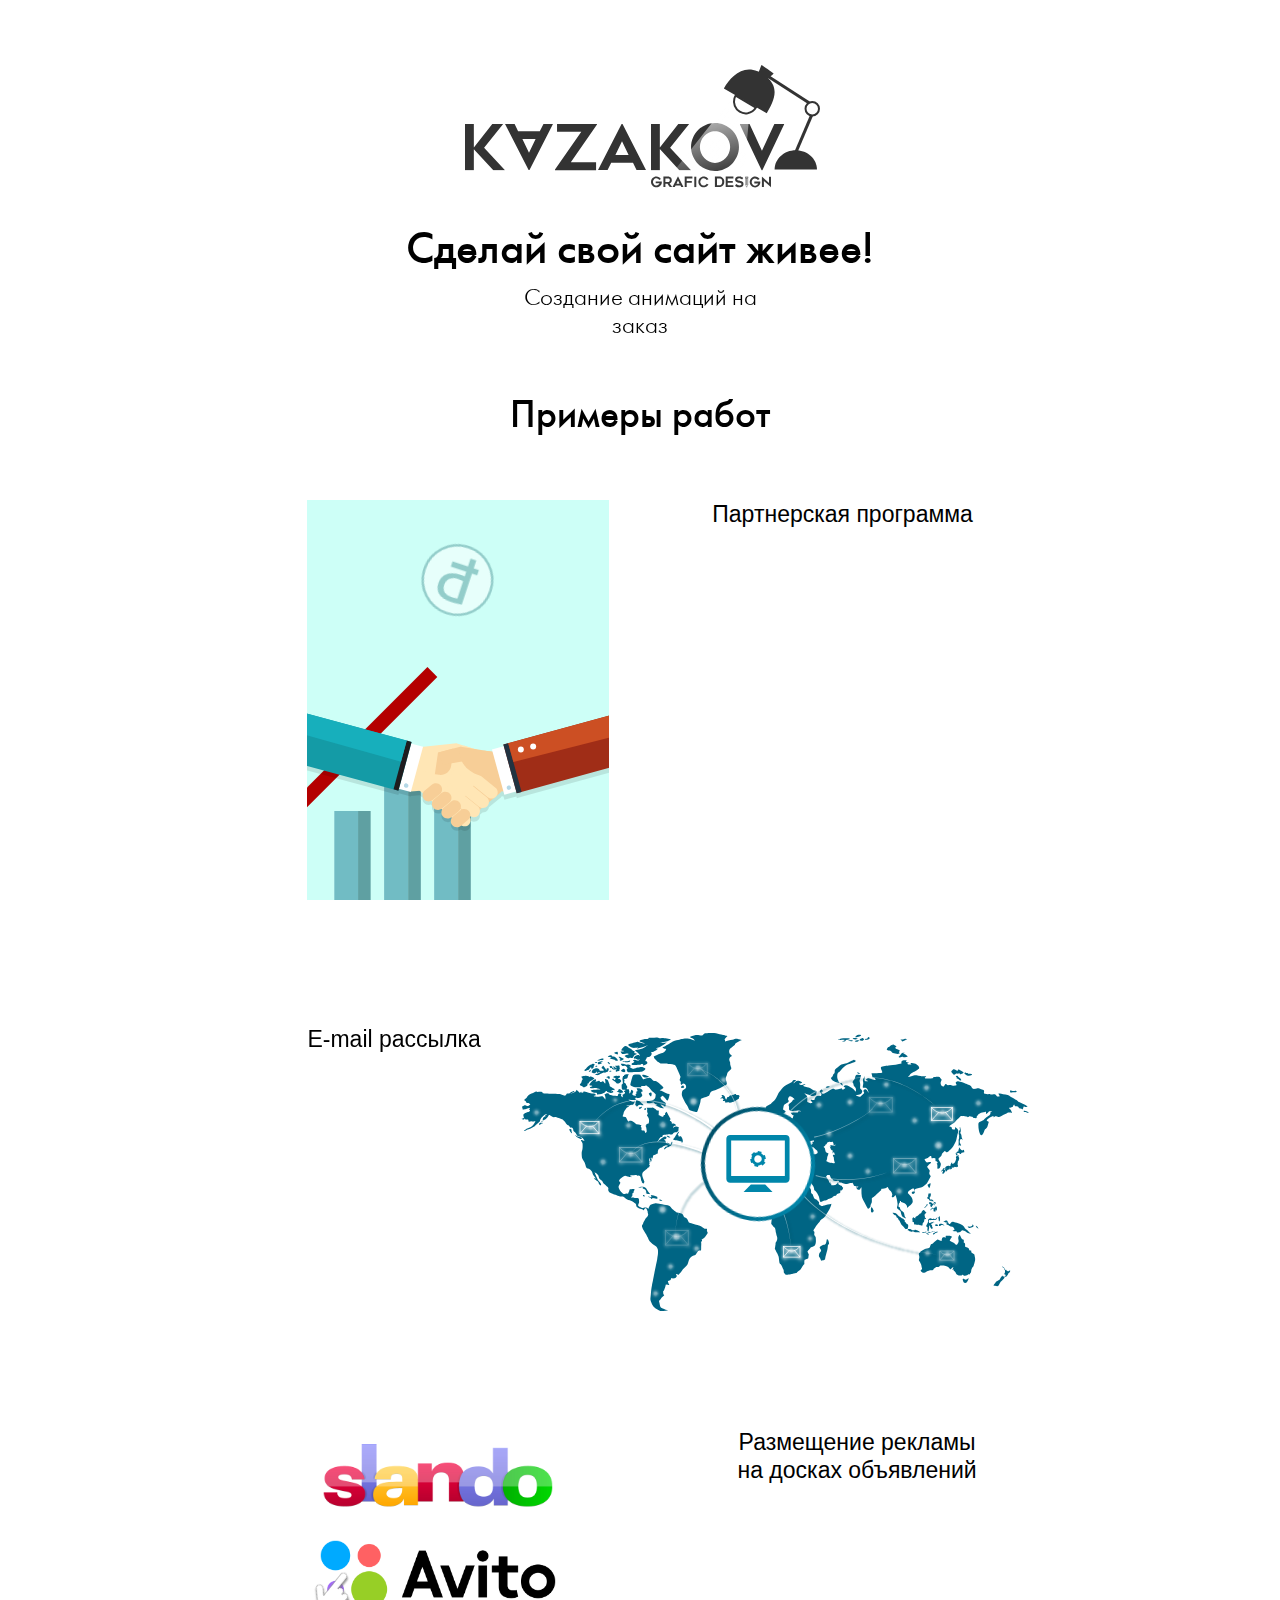
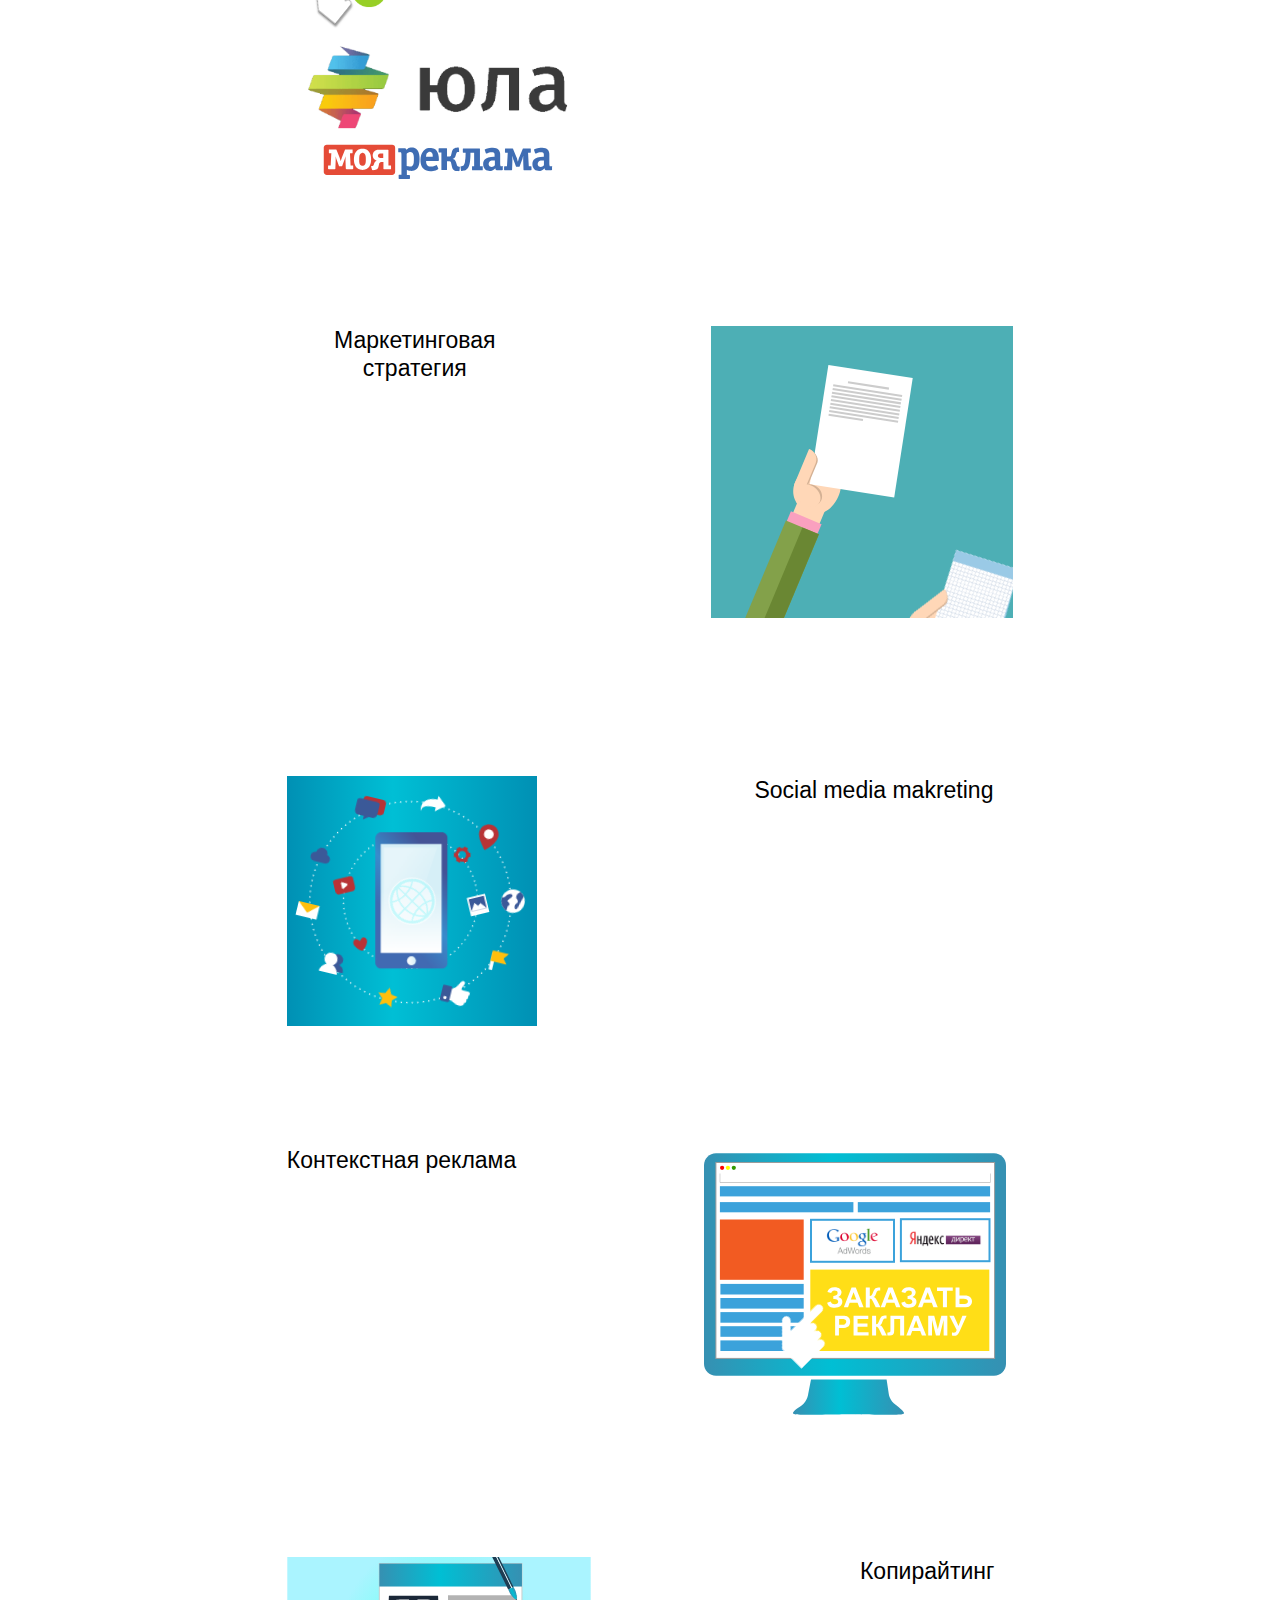
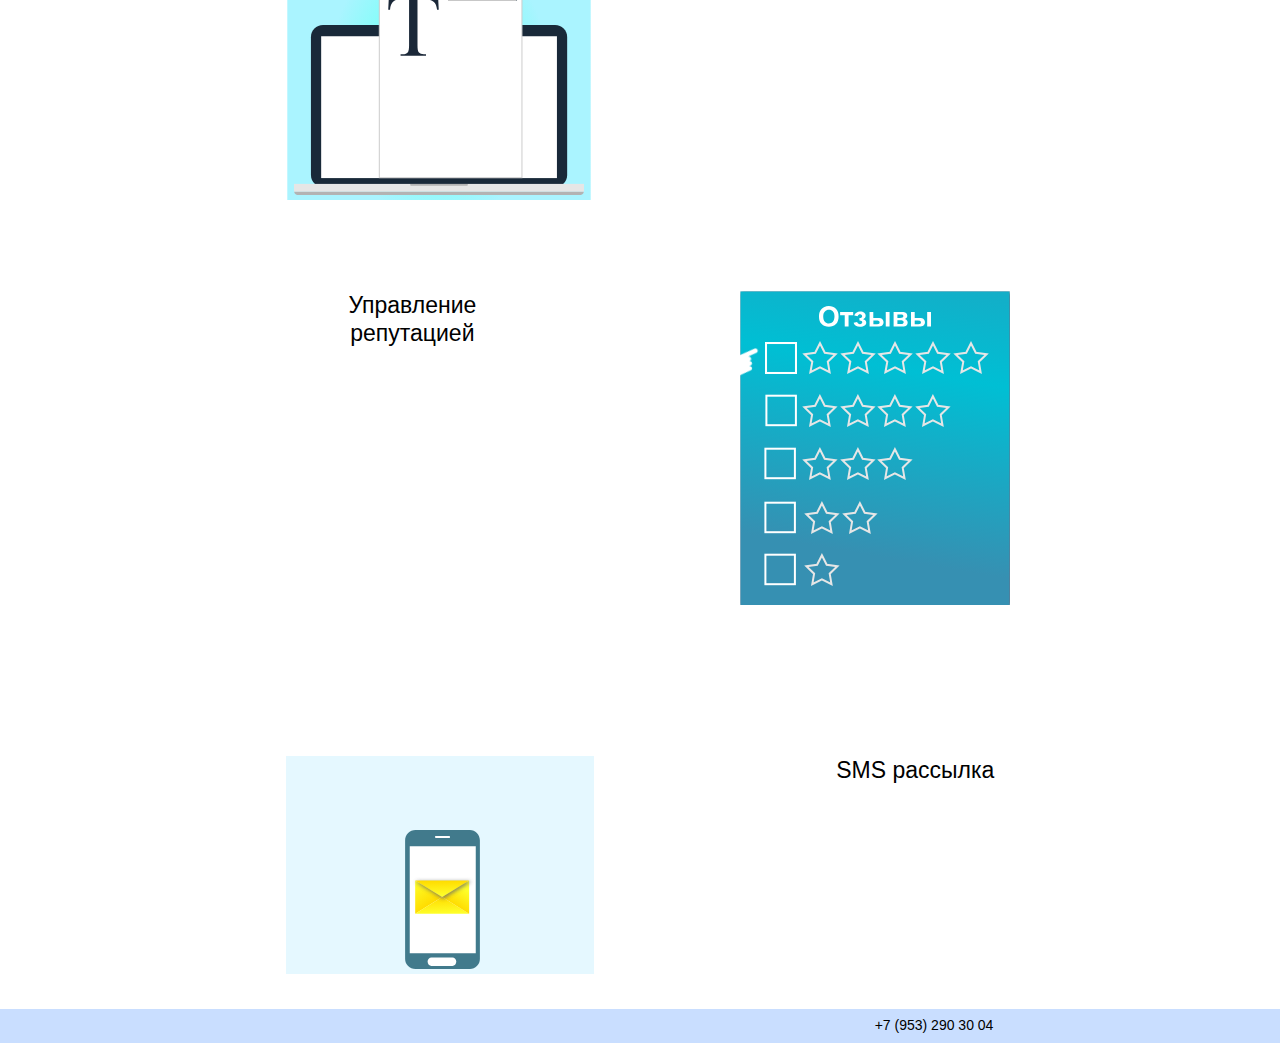
==== commit 52323c7a: "Add files via upload" ====
--- a/index.html
+++ b/index.html
@@ -18,7 +18,7 @@
   <title>Домашняя</title>
   <!-- CSS -->
   <link rel="stylesheet" type="text/css" href="css/site_global.css?crc=443350757"/>
-  <link rel="stylesheet" type="text/css" href="css/index.css?crc=3823664792" id="pagesheet"/>
+  <link rel="stylesheet" type="text/css" href="css/index.css?crc=3959147765" id="pagesheet"/>
   <!-- IE-only CSS -->
   <!--[if lt IE 9]>
   <link rel="stylesheet" type="text/css" href="css/nomq_index.css?crc=3763638039" id="nomq_pagesheet"/>
@@ -258,7 +258,7 @@
     <span class="browser_width colelem placeholder" data-placeholder-for="u1468-bw_content"><!-- placeholder node --></span>
    </div>
   </div>
-  <div class="breakpoint" id="bp_860" data-min-width="641" data-max-width="860"><!-- responsive breakpoint node -->
+  <div class="breakpoint" id="bp_860" data-min-width="741" data-max-width="860"><!-- responsive breakpoint node -->
    <div class="clearfix borderbox temp_no_id" data-orig-id="page"><!-- column -->
     <div class="clearfix colelem temp_no_id" data-orig-id="pu101-4"><!-- group -->
      <span class="clearfix grpelem placeholder" data-placeholder-for="u101-4_content"><!-- placeholder node --></span>
@@ -281,6 +281,44 @@
     <span class="clearfix colelem placeholder" data-placeholder-for="u273_content"><!-- placeholder node --></span>
     <span class="clearfix colelem placeholder" data-placeholder-for="pu180_content"><!-- placeholder node --></span>
     <div class="verticalspacer" data-offset-top="3874" data-content-above-spacer="3874" data-content-below-spacer="65"></div>
+    <span class="browser_width colelem placeholder" data-placeholder-for="u1468-bw_content"><!-- placeholder node --></span>
+   </div>
+  </div>
+  <div class="breakpoint" id="bp_740" data-min-width="641" data-max-width="740"><!-- responsive breakpoint node -->
+   <div class="clearfix borderbox temp_no_id" data-orig-id="page"><!-- column -->
+    <div class="clearfix colelem temp_no_id" data-orig-id="pu101-4"><!-- group -->
+     <span class="clearfix grpelem placeholder" data-placeholder-for="u101-4_content"><!-- placeholder node --></span>
+     <span class="grpelem placeholder" data-placeholder-for="u94_content"><!-- placeholder node --></span>
+     <div class="clearfix grpelem temp_no_id" data-orig-id="pu107-4"><!-- column -->
+      <span class="clearfix colelem placeholder" data-placeholder-for="u107-4_content"><!-- placeholder node --></span>
+      <span class="clearfix colelem placeholder" data-placeholder-for="u194-4_content"><!-- placeholder node --></span>
+      <div class="clearfix colelem temp_no_id" data-orig-id="u252"><!-- column -->
+       <span class="clearfix colelem placeholder" data-placeholder-for="u215-4_content"><!-- placeholder node --></span>
+       <span class="colelem placeholder" data-placeholder-for="u159_content"><!-- placeholder node --></span>
+      </div>
+     </div>
+    </div>
+    <div class="clearfix colelem temp_no_id" data-orig-id="u255"><!-- column -->
+     <span class="clearfix colelem placeholder" data-placeholder-for="u220-4_content"><!-- placeholder node --></span>
+     <span class="colelem placeholder" data-placeholder-for="u138_content"><!-- placeholder node --></span>
+    </div>
+    <div class="clearfix colelem temp_no_id" data-orig-id="u258"><!-- column -->
+     <span class="clearfix colelem placeholder" data-placeholder-for="u223-6_content"><!-- placeholder node --></span>
+     <span class="colelem placeholder" data-placeholder-for="u131_content"><!-- placeholder node --></span>
+    </div>
+    <span class="clearfix colelem placeholder" data-placeholder-for="u261_content"><!-- placeholder node --></span>
+    <div class="clearfix colelem temp_no_id" data-orig-id="u264"><!-- group -->
+     <span class="clearfix grpelem placeholder" data-placeholder-for="u229-4_content"><!-- placeholder node --></span>
+     <span class="grpelem placeholder" data-placeholder-for="u173_content"><!-- placeholder node --></span>
+    </div>
+    <span class="clearfix colelem placeholder" data-placeholder-for="u267_content"><!-- placeholder node --></span>
+    <div class="clearfix colelem temp_no_id" data-orig-id="u270"><!-- group -->
+     <span class="clearfix grpelem placeholder" data-placeholder-for="u235-4_content"><!-- placeholder node --></span>
+     <span class="grpelem placeholder" data-placeholder-for="u110_content"><!-- placeholder node --></span>
+    </div>
+    <span class="clearfix colelem placeholder" data-placeholder-for="u273_content"><!-- placeholder node --></span>
+    <span class="clearfix colelem placeholder" data-placeholder-for="pu180_content"><!-- placeholder node --></span>
+    <div class="verticalspacer" data-offset-top="4170" data-content-above-spacer="4169" data-content-below-spacer="91"></div>
     <span class="browser_width colelem placeholder" data-placeholder-for="u1468-bw_content"><!-- placeholder node --></span>
    </div>
   </div>
--- a/css/index.css
+++ b/css/index.css
@@ -1,4 +1,4 @@
-.version.index{color:#0000E3;background-color:#E87E98;}.js body{visibility:hidden;}.js body.initialized{visibility:visible;}@font-face{font-family:'__FuturaFuturisC_5';src:url('../fonts/futurafuturismedium.eot');src:local('☺'), url('../fonts/futurafuturismedium.woff') format('woff'), url('../fonts/futurafuturismedium.svg') format('svg');font-weight:400;font-style:normal;}@font-face{font-family:'__FuturaFuturisLightC_5';src:url('../fonts/futurafuturislight.eot');src:local('☺'), url('../fonts/futurafuturislight.woff') format('woff'), url('../fonts/futurafuturislight.svg') format('svg');font-weight:300;font-style:normal;}#page{z-index:1;margin-right:auto;margin-left:auto;border-width:0px;background-image:none;background-color:transparent;width:100%;border-color:#000000;}#u94{z-index:4;margin-right:-10000px;margin-left:50%;background-color:transparent;width:543px;position:relative;height:400px;}#U97_animation{border:none;width:543px;height:400px;}#pu101-4{z-index:5;}#u101-4{z-index:5;text-align:center;background-color:transparent;font-weight:400;font-family:'__FuturaFuturisC_5';position:relative;min-height:54px;}#u107-4{z-index:9;font-family:'__FuturaFuturisLightC_5';font-weight:300;font-size:23px;background-color:transparent;text-align:center;line-height:28px;position:relative;min-height:31px;}#u194-4{z-index:61;position:relative;font-weight:400;font-size:38px;background-color:transparent;text-align:center;line-height:46px;font-family:'__FuturaFuturisC_5';}#u252{z-index:39;border-width:0px;background-color:transparent;position:relative;border-color:transparent;}#u215-4{background-color:transparent;line-height:28px;min-height:31px;z-index:40;font-size:23px;position:relative;}#u159{z-index:44;background-color:transparent;width:302px;position:relative;height:400px;}#U162_animation{border:none;width:302px;height:400px;}#u255{z-index:65;position:relative;border-width:0px;background-color:transparent;border-color:transparent;}#u220-4{background-color:transparent;line-height:28px;z-index:67;font-size:23px;position:relative;min-height:31px;}#u138{z-index:66;background-color:transparent;width:550px;position:relative;height:310px;}#U141_animation{border:none;width:550px;height:310px;}#u258{z-index:25;position:relative;border-width:0px;background-color:transparent;border-color:transparent;}#u223-6{z-index:27;line-height:28px;background-color:transparent;font-size:23px;min-height:66px;position:relative;}#u131{z-index:26;background-color:transparent;width:302px;position:relative;height:368px;}#U134_animation{border:none;width:302px;height:368px;}#u261{z-index:55;position:relative;border-width:0px;background-color:transparent;border-color:transparent;}#u226-4{background-color:transparent;line-height:28px;font-size:23px;z-index:56;position:relative;min-height:66px;}#u187{z-index:60;background-color:transparent;width:302px;position:relative;height:292px;}#U190_animation{border:none;width:302px;height:292px;}#u264{z-index:45;position:relative;border-width:0px;background-color:transparent;border-color:transparent;}#u229-4{background-color:transparent;line-height:28px;min-height:66px;font-size:23px;z-index:46;position:relative;}#u173{z-index:50;background-color:transparent;width:250px;position:relative;height:250px;}#U176_animation{border:none;width:250px;height:250px;}#u267{z-index:33;position:relative;border-width:0px;background-color:transparent;border-color:transparent;}#u232-4{background-color:transparent;margin-right:-10000px;line-height:28px;font-size:23px;z-index:34;position:relative;min-height:66px;}#u145{z-index:38;margin-right:-10000px;background-color:transparent;width:315px;position:relative;height:275px;}#U148_animation{border:none;width:315px;height:275px;}#u241-4{background-color:transparent;line-height:28px;z-index:51;position:relative;font-size:23px;}#u180{z-index:2;background-color:transparent;width:308px;position:relative;height:218px;}#U183_animation{border:none;width:308px;height:218px;}#u270{z-index:13;position:relative;border-width:0px;background-color:transparent;border-color:transparent;}#u235-4{background-color:transparent;line-height:28px;z-index:14;font-size:23px;position:relative;}#u110{z-index:18;background-color:transparent;width:304px;position:relative;height:243px;}#U113_animation{border:none;width:304px;height:243px;}#u273{z-index:19;position:relative;border-width:0px;background-color:transparent;border-color:transparent;}#u238-4{background-color:transparent;line-height:28px;min-height:66px;z-index:20;text-align:center;position:relative;font-size:23px;}#u117{z-index:24;background-color:transparent;width:270px;position:relative;height:314px;}#U120_animation{border:none;width:270px;height:314px;}#u1468{background-color:#C9DEFF;z-index:3;}#u1468_align_to_page{margin-right:auto;margin-left:auto;position:relative;}#u1457-4{background-color:transparent;margin-right:-10000px;z-index:71;position:relative;min-height:28px;}#u1468-bw{z-index:3;}.html{background-color:#FFFFFF;}body{position:relative;}@media (min-width: 1367px), print{#muse_css_mq{background-color:#FFFFFF;}#bp_infinity.active{display:block;}#page{min-height:4226px;padding-top:62px;max-width:1960px;}#ppu101-4{z-index:0;width:100%;}#pu101-4{margin-right:-10000px;margin-top:165px;width:43.88%;margin-left:28.07%;}#u101-4{line-height:53px;font-size:44px;width:100%;}#u194-4{min-height:65px;margin-top:90px;width:47.56%;margin-left:26.28%;}#u94{left:-194px;}#u107-4{margin-right:-10000px;margin-top:224px;width:16.59%;left:41.74%;}#u252{margin-top:38px;width:42.3%;margin-left:28.83%;}#u215-4{text-align:center;margin-right:-10000px;width:39.21%;left:60.8%;}#u255{margin-top:117px;width:48.98%;margin-left:25.52%;}#u220-4{text-align:center;margin-right:-10000px;margin-top:11px;width:33.86%;}#u138{margin-right:-10000px;left:42.71%;}#u258{margin-top:101px;width:48.98%;margin-left:25.52%;}#u261{margin-top:130px;width:48.58%;margin-left:25.72%;}#u226-4{text-align:center;margin-right:-10000px;width:34.14%;}#u187{margin-right:-10000px;left:68.28%;}#u264{margin-top:158px;width:48.98%;margin-left:25.52%;}#u223-6,#u229-4{text-align:center;margin-right:-10000px;width:33.86%;left:66.15%;}#u267{margin-top:120px;width:48.98%;margin-left:25.52%;}#u232-4{text-align:center;margin-top:8px;width:33.86%;}#u145{left:67.19%;}#u270{margin-top:136px;width:48.68%;margin-left:25.67%;}#u159,#u131,#u173,#u110{margin-right:-10000px;}#u235-4{min-height:66px;text-align:center;margin-right:-10000px;width:34.07%;left:65.94%;}#u273{margin-top:91px;width:48.98%;margin-left:25.52%;}#u238-4{margin-right:-10000px;width:33.86%;}#u117{margin-right:-10000px;left:71.88%;}#pu180{z-index:2;margin-top:152px;width:100%;}#u180{margin-right:-10000px;left:25.52%;}#u241-4{min-height:66px;text-align:center;margin-right:-10000px;width:16.59%;left:57.91%;}.css_verticalspacer .verticalspacer{height:calc(100vh - 4288px);}#u1468{min-height:34px;}#u1468_align_to_page{max-width:1960px;}#u1457-4{text-align:right;margin-top:6px;width:7.56%;left:66.94%;}#u1468-bw{min-height:34px;margin-top:79px;}}@media (min-width: 1221px) and (max-width: 1366px){#muse_css_mq{background-color:#000556;}#bp_1366.active{display:block;}#page{min-height:4181px;padding-top:62px;max-width:1366px;}#u101-4{line-height:53px;font-size:44px;margin-right:-10000px;margin-top:165px;width:43.86%;left:28.04%;}#u94{left:-194px;}#pu107-4{z-index:9;margin-right:-10000px;margin-top:224px;width:21.67%;margin-left:39.17%;}#pu101-4,#u107-4{width:100%;}#u194-4{min-height:65px;margin-top:54px;width:96.29%;margin-left:1.69%;}#u252{margin-top:38px;width:51.98%;margin-left:24.02%;}#u215-4{text-align:right;margin-right:-10000px;width:42.68%;left:57.33%;}#u255{margin-top:117px;width:55.28%;margin-left:24.02%;}#u138{margin-right:-10000px;left:27.16%;}#u220-4{text-align:left;margin-right:-10000px;margin-top:8px;width:30.07%;}#u258{margin-top:101px;width:55.2%;margin-left:22.41%;}#u223-6{text-align:center;margin-right:-10000px;width:38.6%;left:61.41%;}#u261{margin-top:130px;width:55.28%;margin-left:22.41%;}#u226-4{text-align:center;margin-right:-10000px;width:36.16%;}#u187{margin-right:-10000px;left:60%;}#u264{margin-top:158px;width:55.2%;margin-left:22.41%;}#u229-4{text-align:right;margin-right:-10000px;width:35.68%;left:64.33%;}#u267{margin-top:120px;width:55.2%;margin-left:22.41%;}#u232-4{text-align:left;width:34.09%;}#u145{left:58.23%;}#u270{margin-top:136px;width:55.2%;margin-left:22.41%;}#u159,#u131,#u173,#u110{margin-right:-10000px;}#u235-4{min-height:66px;text-align:right;margin-right:-10000px;width:30.11%;left:70.03%;}#u273{margin-top:91px;width:55.28%;margin-left:22.33%;}#u238-4{margin-right:-10000px;width:35.77%;}#u117{margin-right:-10000px;left:64.24%;}#pu180{z-index:2;margin-top:151px;width:100%;}#u180{margin-right:-10000px;left:22.33%;}#u241-4{min-height:66px;text-align:right;margin-right:-10000px;width:16.62%;left:61.06%;}.css_verticalspacer .verticalspacer{height:calc(100vh - 4243px);}#u1468{min-height:34px;}#u1468_align_to_page{max-width:1366px;}#u1457-4{text-align:right;margin-bottom:-2px;margin-top:8px;width:9.3%;left:68.31%;}#u1468-bw{min-height:34px;margin-top:35px;}body{overflow-x:hidden;}}@media (min-width: 1134px) and (max-width: 1220px){#muse_css_mq{background-color:#0004c4;}#bp_1220.active{display:block;}#page{min-height:4226px;padding-top:62px;max-width:1220px;}#pu101-4{width:100%;}#u101-4{line-height:53px;font-size:44px;margin-right:-10000px;margin-top:165px;width:43.86%;left:28.04%;}#u94{left:-194px;}#pu107-4{z-index:9;margin-right:-10000px;margin-top:224px;width:32.38%;margin-left:33.86%;}#u107-4{width:51.14%;margin-left:24.31%;}#u194-4{min-height:65px;margin-top:29px;width:100%;}#u252{margin-top:65px;width:42.3%;margin-left:28.86%;}#u215-4{text-align:center;margin-right:-10000px;width:39.15%;left:60.86%;}#u255{margin-top:117px;width:65.99%;margin-left:25.5%;}#u220-4{text-align:center;margin-right:-10000px;margin-top:11px;width:25.1%;}#u138{margin-right:-10000px;left:31.68%;}#u258{margin-top:101px;width:65.99%;margin-left:25.5%;}#u223-6{text-align:center;margin-right:-10000px;width:50.94%;left:49.07%;}#u261{margin-top:130px;width:57.96%;margin-left:25.74%;}#u226-4{text-align:center;margin-right:-10000px;width:28.58%;}#u187{margin-right:-10000px;left:57.29%;}#u264{margin-top:158px;width:58.12%;margin-left:25.5%;}#u229-4{text-align:center;margin-right:-10000px;width:44.29%;left:55.72%;}#u267{margin-top:120px;width:58.69%;margin-left:25.5%;}#u232-4{text-align:center;margin-top:8px;width:34.64%;}#u145{left:56.01%;}#u270{margin-top:136px;width:48.69%;margin-left:25.66%;}#u159,#u131,#u173,#u110{margin-right:-10000px;}#u235-4{min-height:66px;text-align:center;margin-right:-10000px;width:34.01%;left:66%;}#u273{margin-top:91px;width:57.38%;margin-left:25.5%;}#u238-4{margin-right:-10000px;width:40.15%;}#u117{margin-right:-10000px;left:61.43%;}#pu180{z-index:2;margin-top:152px;width:100%;}#u180{margin-right:-10000px;left:25.5%;}#u241-4{min-height:66px;text-align:center;margin-right:-10000px;width:16.56%;left:57.96%;}.css_verticalspacer .verticalspacer{height:calc(100vh - 4288px);}#u1468{min-height:34px;}#u1468_align_to_page{max-width:1220px;}#u1457-4{text-align:right;margin-top:6px;width:10.99%;left:71.89%;}#u1468-bw{min-height:34px;margin-top:52px;}body{overflow-x:hidden;}}@media (min-width: 1079px) and (max-width: 1133px){#muse_css_mq{background-color:#00046d;}#bp_1133.active{display:block;}#page{min-height:3824px;padding-top:62px;max-width:1133px;}#pu101-4{width:100%;}#u101-4{line-height:53px;font-size:44px;margin-right:-10000px;margin-top:165px;width:43.87%;left:28.07%;}#u94{left:-194px;}#pu107-4{z-index:9;padding-bottom:0px;margin-right:-10000px;margin-top:224px;width:32.4%;margin-left:33.81%;}#u107-4{width:83.11%;margin-left:8.45%;}#u194-4{min-height:65px;margin-top:37px;width:100%;}#u252{top:-5px;margin-bottom:-5px;width:57.82%;margin-left:21.1%;}#u215-4{text-align:right;margin-right:-10000px;width:44.28%;left:55.73%;}#u255{margin-top:96px;width:63.64%;margin-left:21.1%;}#u138{margin-right:-10000px;left:23.72%;}#u220-4{text-align:center;margin-right:-10000px;width:26.08%;}#u258{margin-top:83px;width:61.88%;margin-left:19.07%;}#u223-6{text-align:right;margin-right:-10000px;width:54.36%;left:45.65%;}#u261{margin-top:78px;width:59.85%;margin-left:20.13%;}#u226-4{text-align:left;margin-right:-10000px;width:27.73%;}#u187{margin-right:-10000px;left:55.46%;}#u264{margin-top:78px;width:58.17%;margin-left:20.92%;}#u229-4{text-align:center;margin-right:-10000px;width:44.31%;left:55.7%;}#u267{margin-top:80px;width:60.73%;margin-left:19.69%;}#u232-4{text-align:center;width:33.44%;}#u145{left:54.22%;}#u270{margin-top:80px;width:59.76%;margin-left:20.13%;}#u159,#u131,#u173,#u110{margin-right:-10000px;}#u235-4{min-height:66px;text-align:center;margin-right:-10000px;width:27.77%;left:72.24%;}#u273{margin-top:79px;width:59.05%;margin-left:20.48%;}#u238-4{margin-right:-10000px;width:39.02%;}#u117{margin-right:-10000px;left:59.65%;}#pu180{z-index:2;margin-top:94px;width:100%;}#u180{margin-right:-10000px;left:20.48%;}#u241-4{min-height:66px;text-align:center;margin-right:-10000px;width:16.6%;left:62.94%;}.css_verticalspacer .verticalspacer{height:calc(100vh - 3886px);}#u1468{min-height:34px;}#u1468_align_to_page{max-width:1133px;}#u1457-4{text-align:right;margin-bottom:-2px;margin-top:8px;width:11.83%;left:67.7%;}#u1468-bw{min-height:34px;margin-top:57px;}body{overflow-x:hidden;}}@media (min-width: 1025px) and (max-width: 1078px){#muse_css_mq{background-color:#000436;}#bp_1078.active{display:block;}#page{min-height:4587px;padding-top:62px;max-width:1078px;}#ppu101-4{z-index:0;width:100%;}#pu101-4{margin-right:-10000px;margin-top:165px;width:56.59%;margin-left:21.71%;}#u101-4{line-height:53px;font-size:44px;width:100%;}#u107-4{margin-top:5px;width:71.81%;margin-left:14.1%;}#u94{left:-194px;}#u194-4{min-height:65px;margin-right:-10000px;margin-top:318px;width:32.38%;left:33.77%;}#u252{top:-5px;margin-bottom:-5px;width:57.8%;margin-left:21.16%;}#u215-4{text-align:right;margin-right:-10000px;width:44.31%;left:55.7%;}#u255{margin-top:96px;width:66.05%;margin-left:21.16%;}#u138{margin-right:-10000px;left:22.76%;}#u220-4{text-align:center;margin-right:-10000px;width:25.15%;}#u258{margin-top:83px;width:61.88%;margin-left:19.02%;}#u223-6{text-align:right;margin-right:-10000px;width:54.28%;left:45.73%;}#u261{margin-top:78px;width:61.14%;margin-left:20.13%;}#u226-4{text-align:left;margin-right:-10000px;width:27.17%;}#u187{margin-right:-10000px;left:54.18%;}#u264{margin-top:78px;width:58.17%;margin-left:20.97%;}#u229-4{text-align:center;margin-right:-10000px;width:44.18%;left:55.67%;}#u267{margin-top:80px;width:62.16%;margin-left:19.67%;}#u232-4{text-align:center;width:32.69%;}#u145{left:52.99%;}#u270{margin-top:80px;width:59.75%;margin-left:20.13%;}#u159,#u131,#u173,#u110{margin-right:-10000px;}#u235-4{min-height:66px;text-align:center;margin-right:-10000px;width:27.8%;left:72.21%;}#u273{margin-top:79px;width:60.3%;margin-left:20.51%;}#u238-4{margin-right:-10000px;width:38.16%;}#u117{margin-right:-10000px;left:58.47%;}#pu180{z-index:2;margin-top:94px;width:100%;}#u180{margin-right:-10000px;left:20.51%;}#u241-4{min-height:66px;text-align:center;margin-right:-10000px;width:16.61%;left:62.9%;}.css_verticalspacer .verticalspacer{height:calc(100vh - 4649px);}#u1468{min-height:34px;}#u1468_align_to_page{max-width:1078px;}#u1457-4{margin-top:6px;width:25.05%;left:69.67%;}#u1468-bw{min-height:34px;margin-top:820px;}body{overflow-x:hidden;}}@media (min-width: 861px) and (max-width: 1024px){#muse_css_mq{background-color:#000400;}#bp_1024.active{display:block;}#page{min-height:4262px;padding-top:62px;max-width:1024px;}#u101-4{line-height:53px;font-size:44px;margin-right:-10000px;margin-top:165px;width:54.69%;left:22.66%;}#u94{left:-194px;}#pu107-4{z-index:9;margin-right:-10000px;margin-top:224px;width:35.06%;margin-left:32.52%;}#pu101-4,#u107-4{width:100%;}#u194-4{min-height:65px;margin-top:82px;width:92.48%;margin-left:3.9%;}#u252{margin-top:115px;width:62.41%;margin-left:18.85%;}#u215-4{text-align:center;margin-right:-10000px;width:45.54%;left:54.47%;}#u255{margin-top:117px;width:69.93%;margin-left:15.04%;}#u138{margin-right:-10000px;left:23.19%;}#u220-4{text-align:center;margin-right:-10000px;width:27.94%;}#u258{margin-top:101px;width:66.02%;margin-left:17%;}#u223-6{text-align:center;margin-right:-10000px;width:50.89%;left:49.12%;}#u261{margin-top:130px;width:62.7%;margin-left:18.66%;}#u226-4{text-align:center;margin-right:-10000px;width:26.48%;}#u187{margin-right:-10000px;left:52.96%;}#u264{margin-top:158px;width:58.11%;margin-left:20.9%;}#u229-4{text-align:center;margin-right:-10000px;width:44.37%;left:55.8%;}#u267{margin-top:120px;width:63.68%;margin-left:18.17%;}#u232-4{text-align:center;margin-top:8px;width:31.91%;}#u145{left:51.69%;}#u270{margin-top:136px;width:48.64%;margin-left:25.69%;}#u159,#u131,#u173,#u110{margin-right:-10000px;}#u235-4{min-height:66px;text-align:center;margin-right:-10000px;width:34.14%;left:66.07%;}#u273{margin-top:91px;width:61.63%;margin-left:19.24%;}#u238-4{margin-right:-10000px;width:37.41%;}#u117{margin-right:-10000px;left:57.22%;}#pu180{z-index:2;margin-top:152px;width:100%;}#u180{margin-right:-10000px;left:25.49%;}#u241-4{min-height:66px;text-align:center;margin-right:-10000px;width:16.61%;left:64.17%;}.css_verticalspacer .verticalspacer{height:calc(100vh - 4324px);}#u1468{min-height:34px;}#u1468_align_to_page{max-width:1024px;}#u1457-4{text-align:right;margin-bottom:-1px;margin-top:7px;width:25%;left:55.77%;}#u1468-bw{min-height:34px;margin-top:36px;}body{overflow-x:hidden;}}@media (min-width: 641px) and (max-width: 860px){#muse_css_mq{background-color:#00035c;}#bp_860.active{display:block;}#page{min-height:3877px;padding-top:62px;max-width:860px;}#u101-4{line-height:53px;font-size:44px;margin-right:-10000px;margin-top:187px;width:71.05%;left:14.42%;}#u94{left:-194px;}#pu107-4{z-index:9;margin-right:-10000px;margin-top:246px;width:35.12%;margin-left:32.45%;}#pu101-4,#u107-4{width:100%;}#u194-4{min-height:65px;margin-top:60px;width:92.06%;margin-left:3.98%;}#u252{margin-top:47px;width:71.75%;margin-left:14.07%;}#u215-4{text-align:right;margin-right:-10000px;width:49.11%;left:50.9%;}#u255{margin-top:87px;width:73.14%;margin-left:13.49%;}#u138{margin-right:-10000px;left:12.56%;}#u220-4{text-align:left;margin-right:-10000px;width:34.03%;}#u258{margin-top:87px;width:66.05%;margin-left:16.98%;}#u223-6{text-align:center;margin-right:-10000px;width:50.89%;left:49.12%;}#u261{margin-top:86px;width:68.26%;margin-left:15.82%;}#u226-4{text-align:left;margin-right:-10000px;width:29.99%;}#u187{margin-right:-10000px;left:48.56%;}#u264{margin-top:87px;width:58.14%;margin-left:20.94%;}#u229-4{text-align:right;margin-right:-10000px;width:44.2%;left:55.81%;}#u267{margin-top:86px;width:69.54%;margin-left:15.24%;}#u232-4{text-align:left;margin-top:8px;width:29.27%;}#u145{left:47.33%;}#u270{margin-top:87px;width:59.89%;margin-left:20.12%;}#u159,#u131,#u173,#u110{margin-right:-10000px;}#u235-4{min-height:66px;text-align:center;margin-right:-10000px;width:27.77%;left:72.24%;}#u273{margin-top:86px;width:66.63%;margin-left:15.94%;}#u238-4{margin-right:-10000px;width:34.56%;}#u117{margin-right:-10000px;left:52.88%;}#pu180{z-index:2;margin-top:87px;width:100%;}#u180{margin-right:-10000px;left:18.14%;}#u241-4{min-height:66px;text-align:right;margin-right:-10000px;width:23.03%;left:58.84%;}.css_verticalspacer .verticalspacer{height:calc(100vh - 3939px);}#u1468{min-height:34px;}#u1468_align_to_page{max-width:860px;}#u1457-4{margin-bottom:-2px;margin-top:8px;width:25%;left:70.82%;}#u1468-bw{min-height:34px;margin-top:31px;}body{overflow-x:hidden;}}@media (min-width: 481px) and (max-width: 640px){#muse_css_mq{background-color:#000280;}#bp_640.active{display:block;}#page{min-height:4215px;padding-top:20px;max-width:640px;}#u101-4{line-height:53px;font-size:44px;margin-right:-10000px;margin-top:163px;width:78.13%;left:10.94%;}#u94{left:-190px;}#pu107-4{z-index:9;padding-bottom:0px;margin-right:-10000px;margin-top:217px;width:56.57%;margin-left:21.72%;}#u107-4{width:89.51%;margin-left:5.25%;}#u194-4{min-height:65px;margin-top:60px;width:90.34%;margin-left:4.98%;}#u252{margin-top:12px;width:100%;}#u159{margin-top:17px;margin-left:8.29%;}#u255{margin-top:59px;width:85.94%;margin-left:7.04%;}#u220-4{text-align:center;width:52.55%;margin-left:23.82%;}#u138{margin-top:21px;}#u258{margin-top:59px;width:75.47%;margin-left:12.19%;}#u215-4,#u223-6{text-align:center;width:100%;}#u131{margin-top:20px;margin-left:18.85%;}#u261{margin-top:59px;width:52.35%;margin-left:23.91%;}#u187{margin-right:-10000px;margin-top:57px;left:5.08%;}#u264{margin-top:59px;width:47.82%;margin-left:26.1%;}#u226-4,#u229-4{text-align:center;margin-right:-10000px;width:100%;}#u173{margin-right:-10000px;margin-top:57px;left:9.16%;}#u267{margin-top:66px;width:49.22%;margin-left:25.47%;}#u232-4{text-align:center;width:93.02%;left:3.5%;}#u145{margin-top:47px;}#u270{margin-top:66px;width:47.5%;margin-left:26.25%;}#u235-4{min-height:66px;text-align:center;margin-right:-10000px;width:73.03%;left:13.49%;}#u110{margin-right:-10000px;margin-top:58px;}#u273{margin-top:67px;width:54.54%;margin-left:22.66%;}#pu101-4,#u238-4{width:100%;}#u117{margin-left:11.47%;}#u241-4{min-height:66px;text-align:center;margin-top:66px;width:41.41%;margin-left:29.38%;}#u180{margin-left:25.94%;}.css_verticalspacer .verticalspacer{height:calc(100vh - 4235px);}#u1468{min-height:34px;}#u1468_align_to_page{max-width:640px;}#u1457-4{text-align:right;margin-bottom:-4px;margin-top:10px;width:19.54%;left:54.54%;}#u1468-bw{min-height:34px;margin-top:86px;}body{overflow-x:hidden;}}@media (min-width: 361px) and (max-width: 480px){#muse_css_mq{background-color:#0001e0;}#bp_480.active{display:block;}#page{min-height:3939px;max-width:480px;}#page_position_content{padding-top:20px;width:100%;}#u101-4{line-height:53px;font-size:44px;margin-right:-10000px;margin-top:151px;width:99.17%;left:0.42%;}#u94{left:-194px;}#pu107-4{z-index:9;margin-right:-10000px;margin-top:223px;width:66.25%;margin-left:16.88%;}#u107-4{width:69.82%;margin-left:15.1%;}#u194-4{min-height:65px;margin-top:18px;width:96.23%;margin-left:1.89%;}#pu101-4,#u252{width:100%;}#u215-4{text-align:center;width:100%;}#u159{margin-top:17px;margin-left:2.52%;}#u255{padding-bottom:0px;margin-top:44px;width:114.59%;left:-7.3%;}#u220-4{text-align:center;width:46.19%;margin-left:26.91%;}#u138{margin-top:23px;}#u258{margin-top:45px;width:62.92%;margin-left:18.55%;}#u223-6{text-align:center;width:83.12%;margin-left:8.28%;}#u131{margin-top:7px;}#u261{margin-top:44px;width:62.92%;margin-left:18.55%;}#u226-4{text-align:center;width:62.92%;margin-left:18.55%;}#u187{margin-top:10px;}#u264{margin-top:44px;width:56.46%;margin-left:22.09%;}#u229-4{text-align:center;margin-right:-10000px;width:100%;}#u173{margin-right:-10000px;margin-top:54px;left:3.33%;}#u267{margin-top:44px;width:65.63%;margin-left:17.3%;}#u232-4{text-align:center;width:77.47%;left:11.43%;}#u145{margin-top:45px;}#u235-4{min-height:66px;text-align:center;margin-right:-10000px;width:53.62%;left:23.36%;}#u110{margin-right:-10000px;margin-top:50px;}#u270,#u273{margin-top:44px;width:63.34%;margin-left:18.34%;}#u238-4{margin-right:-10000px;width:100%;}#u117{margin-right:-10000px;margin-top:50px;left:5.6%;}#pu180{z-index:2;margin-top:44px;width:100%;}#u180{margin-right:-10000px;margin-top:50px;left:17.5%;}#u241-4{min-height:66px;text-align:center;margin-right:-10000px;width:45.63%;left:26.46%;}.css_verticalspacer .verticalspacer{height:calc(100vh - 3967px);}#u1468{min-height:34px;}#u1468_align_to_page{max-width:480px;}#u1457-4{margin-bottom:-3px;margin-top:9px;width:25%;left:56.67%;}#u1468-bw{min-height:34px;margin-top:28px;}body{overflow-x:hidden;}}@media (min-width: 321px) and (max-width: 360px){#muse_css_mq{background-color:#000168;}#bp_360.active{display:block;}#page{min-height:4003px;max-width:360px;}#page_position_content{margin-bottom:-6px;padding-top:11px;width:100%;}#pu94{z-index:4;width:100%;}#u94{left:-195px;}#pu101-4{padding-bottom:0px;margin-right:-10000px;margin-top:153px;width:88.62%;margin-left:5.84%;}#u101-4{line-height:53px;font-size:44px;width:80.26%;margin-left:9.72%;}#u107-4{margin-top:10px;width:100%;}#u194-4{min-height:62px;margin-top:22px;width:97.81%;margin-left:0.95%;}#u252{padding-bottom:0px;top:-7px;margin-bottom:-7px;width:83.89%;margin-left:8.06%;}#u215-4{text-align:center;width:93.05%;margin-left:3.65%;}#u159{margin-top:14px;}#u255{margin-top:48px;width:152.78%;left:-26.39%;}#u220-4{text-align:center;width:35.28%;margin-left:32.37%;}#u138{margin-top:15px;}#u258{padding-bottom:0px;margin-top:47px;width:83.89%;margin-left:8.06%;}#u223-6{text-align:center;width:86.43%;margin-left:6.96%;}#u131{margin-top:9px;}#u261{margin-top:48px;width:83.89%;margin-left:8.06%;}#u226-4{text-align:center;width:68.22%;margin-left:15.9%;}#u264{margin-top:52px;width:69.45%;margin-left:15.84%;}#u229-4{text-align:center;width:78.4%;margin-left:10%;}#u267{margin-top:53px;width:87.5%;margin-left:6.39%;}#u232-4{text-align:center;width:78.42%;left:10.8%;}#u145{margin-top:33px;}#u241-4{min-height:39px;text-align:center;margin-top:52px;width:66.12%;margin-left:15.84%;}#u180{margin-top:6px;margin-left:7.23%;}#u270{padding-bottom:0px;margin-top:52px;width:84.45%;margin-left:7.78%;}#u235-4{min-height:40px;text-align:center;width:57.9%;margin-left:21.06%;}#u110{margin-top:3px;}#u273{margin-top:52px;width:75%;margin-left:12.5%;}#u238-4{margin-right:-10000px;width:98.15%;left:0.75%;}#u117{margin-right:-10000px;margin-top:47px;}.css_verticalspacer .verticalspacer{height:calc(100vh - 4006px);}#u1468{min-height:39px;padding-bottom:1px;}#u1468_align_to_page{max-width:360px;}#u1457-4{text-align:right;margin-top:11px;width:40.84%;left:46.67%;}#u1468-bw{min-height:39px;margin-top:29px;}body{overflow-x:hidden;}}@media (max-width: 320px){/*
+.version.index{color:#0000EB;background-color:#FBCCF5;}.js body{visibility:hidden;}.js body.initialized{visibility:visible;}@font-face{font-family:'__FuturaFuturisC_5';src:url('../fonts/futurafuturismedium.eot');src:local('☺'), url('../fonts/futurafuturismedium.woff') format('woff'), url('../fonts/futurafuturismedium.svg') format('svg');font-weight:400;font-style:normal;}@font-face{font-family:'__FuturaFuturisLightC_5';src:url('../fonts/futurafuturislight.eot');src:local('☺'), url('../fonts/futurafuturislight.woff') format('woff'), url('../fonts/futurafuturislight.svg') format('svg');font-weight:300;font-style:normal;}#page{z-index:1;margin-right:auto;margin-left:auto;border-width:0px;background-image:none;background-color:transparent;width:100%;border-color:#000000;}#u94{z-index:4;margin-right:-10000px;margin-left:50%;background-color:transparent;width:543px;position:relative;height:400px;}#U97_animation{border:none;width:543px;height:400px;}#pu101-4{z-index:5;}#u101-4{z-index:5;text-align:center;background-color:transparent;font-weight:400;font-family:'__FuturaFuturisC_5';position:relative;min-height:54px;}#u107-4{z-index:9;font-family:'__FuturaFuturisLightC_5';font-weight:300;font-size:23px;background-color:transparent;text-align:center;line-height:28px;position:relative;min-height:31px;}#u194-4{z-index:61;font-weight:400;font-size:38px;background-color:transparent;text-align:center;line-height:46px;font-family:'__FuturaFuturisC_5';position:relative;}#u252{z-index:39;border-width:0px;background-color:transparent;position:relative;border-color:transparent;}#u215-4{background-color:transparent;line-height:28px;z-index:40;font-size:23px;min-height:31px;position:relative;}#u159{z-index:44;background-color:transparent;width:302px;position:relative;height:400px;}#U162_animation{border:none;width:302px;height:400px;}#u255{z-index:65;background-color:transparent;border-width:0px;position:relative;border-color:transparent;}#u220-4{background-color:transparent;line-height:28px;position:relative;z-index:67;font-size:23px;min-height:31px;}#u138{z-index:66;background-color:transparent;width:550px;position:relative;height:310px;}#U141_animation{border:none;width:550px;height:310px;}#u258{z-index:25;border-color:transparent;border-width:0px;background-color:transparent;position:relative;}#u223-6{z-index:27;line-height:28px;background-color:transparent;font-size:23px;min-height:66px;position:relative;}#u131{z-index:26;background-color:transparent;width:302px;position:relative;height:368px;}#U134_animation{border:none;width:302px;height:368px;}#u261{z-index:55;border-color:transparent;border-width:0px;background-color:transparent;position:relative;}#u226-4{background-color:transparent;line-height:28px;font-size:23px;z-index:56;position:relative;min-height:66px;}#u187{z-index:60;background-color:transparent;width:302px;position:relative;height:292px;}#U190_animation{border:none;width:302px;height:292px;}#u264{z-index:45;position:relative;border-width:0px;background-color:transparent;border-color:transparent;}#u229-4{background-color:transparent;line-height:28px;min-height:66px;font-size:23px;z-index:46;position:relative;}#u173{z-index:50;background-color:transparent;width:250px;position:relative;height:250px;}#U176_animation{border:none;width:250px;height:250px;}#u267{z-index:33;position:relative;border-width:0px;background-color:transparent;border-color:transparent;}#u232-4{background-color:transparent;margin-right:-10000px;line-height:28px;min-height:66px;z-index:34;font-size:23px;position:relative;}#u145{z-index:38;margin-right:-10000px;background-color:transparent;width:315px;position:relative;height:275px;}#U148_animation{border:none;width:315px;height:275px;}#u241-4{line-height:28px;position:relative;z-index:51;background-color:transparent;font-size:23px;}#u180{z-index:2;width:308px;background-color:transparent;position:relative;height:218px;}#U183_animation{border:none;width:308px;height:218px;}#u270{z-index:13;border-width:0px;background-color:transparent;position:relative;border-color:transparent;}#u235-4{background-color:transparent;line-height:28px;z-index:14;font-size:23px;position:relative;}#u110{z-index:18;background-color:transparent;width:304px;position:relative;height:243px;}#U113_animation{border:none;width:304px;height:243px;}#u273{z-index:19;position:relative;border-width:0px;background-color:transparent;border-color:transparent;}#u238-4{background-color:transparent;line-height:28px;min-height:66px;z-index:20;text-align:center;position:relative;font-size:23px;}#u117{z-index:24;background-color:transparent;width:270px;position:relative;height:314px;}#U120_animation{border:none;width:270px;height:314px;}#u1468{background-color:#C9DEFF;z-index:3;}#u1468_align_to_page{margin-right:auto;margin-left:auto;position:relative;}#u1457-4{background-color:transparent;margin-right:-10000px;z-index:71;position:relative;min-height:28px;}#u1468-bw{z-index:3;}.html{background-color:#FFFFFF;}body{position:relative;}@media (min-width: 1367px), print{#muse_css_mq{background-color:#FFFFFF;}#bp_infinity.active{display:block;}#page{min-height:4226px;padding-top:62px;max-width:1960px;}#ppu101-4{z-index:0;width:100%;}#pu101-4{margin-right:-10000px;margin-top:165px;width:43.88%;margin-left:28.07%;}#u101-4{line-height:53px;font-size:44px;width:100%;}#u194-4{min-height:65px;margin-top:90px;width:47.56%;margin-left:26.28%;}#u94{left:-194px;}#u107-4{margin-right:-10000px;margin-top:224px;width:16.59%;left:41.74%;}#u252{margin-top:38px;width:42.3%;margin-left:28.83%;}#u215-4{text-align:center;margin-right:-10000px;width:39.21%;left:60.8%;}#u255{margin-top:117px;width:48.98%;margin-left:25.52%;}#u220-4{text-align:center;margin-right:-10000px;margin-top:11px;width:33.86%;}#u138{margin-right:-10000px;left:42.71%;}#u258{margin-top:101px;width:48.98%;margin-left:25.52%;}#u261{margin-top:130px;width:48.58%;margin-left:25.72%;}#u226-4{text-align:center;margin-right:-10000px;width:34.14%;}#u187{margin-right:-10000px;left:68.28%;}#u264{margin-top:158px;width:48.98%;margin-left:25.52%;}#u223-6,#u229-4{text-align:center;margin-right:-10000px;width:33.86%;left:66.15%;}#u267{margin-top:120px;width:48.98%;margin-left:25.52%;}#u232-4{text-align:center;margin-top:8px;width:33.86%;}#u145{left:67.19%;}#u270{margin-top:136px;width:48.68%;margin-left:25.67%;}#u159,#u131,#u173,#u110{margin-right:-10000px;}#u235-4{min-height:66px;text-align:center;margin-right:-10000px;width:34.07%;left:65.94%;}#u273{margin-top:91px;width:48.98%;margin-left:25.52%;}#u238-4{margin-right:-10000px;width:33.86%;}#u117{margin-right:-10000px;left:71.88%;}#pu180{z-index:2;margin-top:152px;width:100%;}#u180{margin-right:-10000px;left:25.52%;}#u241-4{min-height:66px;text-align:center;margin-right:-10000px;width:16.59%;left:57.91%;}.css_verticalspacer .verticalspacer{height:calc(100vh - 4288px);}#u1468{min-height:34px;}#u1468_align_to_page{max-width:1960px;}#u1457-4{text-align:right;margin-top:6px;width:7.56%;left:66.94%;}#u1468-bw{min-height:34px;margin-top:79px;}}@media (min-width: 1221px) and (max-width: 1366px){#muse_css_mq{background-color:#000556;}#bp_1366.active{display:block;}#page{min-height:4181px;padding-top:62px;max-width:1366px;}#u101-4{line-height:53px;font-size:44px;margin-right:-10000px;margin-top:165px;width:43.86%;left:28.04%;}#u94{left:-194px;}#pu107-4{z-index:9;margin-right:-10000px;margin-top:224px;width:21.67%;margin-left:39.17%;}#pu101-4,#u107-4{width:100%;}#u194-4{min-height:65px;margin-top:54px;width:96.29%;margin-left:1.69%;}#u252{margin-top:38px;width:51.98%;margin-left:24.02%;}#u215-4{text-align:right;margin-right:-10000px;width:42.68%;left:57.33%;}#u255{margin-top:117px;width:55.28%;margin-left:24.02%;}#u138{margin-right:-10000px;left:27.16%;}#u220-4{text-align:left;margin-right:-10000px;margin-top:8px;width:30.07%;}#u258{margin-top:101px;width:55.2%;margin-left:22.41%;}#u223-6{text-align:center;margin-right:-10000px;width:38.6%;left:61.41%;}#u261{margin-top:130px;width:55.28%;margin-left:22.41%;}#u226-4{text-align:center;margin-right:-10000px;width:36.16%;}#u187{margin-right:-10000px;left:60%;}#u264{margin-top:158px;width:55.2%;margin-left:22.41%;}#u229-4{text-align:right;margin-right:-10000px;width:35.68%;left:64.33%;}#u267{margin-top:120px;width:55.2%;margin-left:22.41%;}#u232-4{text-align:left;width:34.09%;}#u145{left:58.23%;}#u270{margin-top:136px;width:55.2%;margin-left:22.41%;}#u159,#u131,#u173,#u110{margin-right:-10000px;}#u235-4{min-height:66px;text-align:right;margin-right:-10000px;width:30.11%;left:70.03%;}#u273{margin-top:91px;width:55.28%;margin-left:22.33%;}#u238-4{margin-right:-10000px;width:35.77%;}#u117{margin-right:-10000px;left:64.24%;}#pu180{z-index:2;margin-top:151px;width:100%;}#u180{margin-right:-10000px;left:22.33%;}#u241-4{min-height:66px;text-align:right;margin-right:-10000px;width:16.62%;left:61.06%;}.css_verticalspacer .verticalspacer{height:calc(100vh - 4243px);}#u1468{min-height:34px;}#u1468_align_to_page{max-width:1366px;}#u1457-4{text-align:right;margin-bottom:-2px;margin-top:8px;width:9.3%;left:68.31%;}#u1468-bw{min-height:34px;margin-top:35px;}body{overflow-x:hidden;}}@media (min-width: 1134px) and (max-width: 1220px){#muse_css_mq{background-color:#0004c4;}#bp_1220.active{display:block;}#page{min-height:4226px;padding-top:62px;max-width:1220px;}#pu101-4{width:100%;}#u101-4{line-height:53px;font-size:44px;margin-right:-10000px;margin-top:165px;width:43.86%;left:28.04%;}#u94{left:-194px;}#pu107-4{z-index:9;margin-right:-10000px;margin-top:224px;width:32.38%;margin-left:33.86%;}#u107-4{width:51.14%;margin-left:24.31%;}#u194-4{min-height:65px;margin-top:29px;width:100%;}#u252{margin-top:65px;width:42.3%;margin-left:28.86%;}#u215-4{text-align:center;margin-right:-10000px;width:39.15%;left:60.86%;}#u255{margin-top:117px;width:65.99%;margin-left:25.5%;}#u220-4{text-align:center;margin-right:-10000px;margin-top:11px;width:25.1%;}#u138{margin-right:-10000px;left:31.68%;}#u258{margin-top:101px;width:65.99%;margin-left:25.5%;}#u223-6{text-align:center;margin-right:-10000px;width:50.94%;left:49.07%;}#u261{margin-top:130px;width:57.96%;margin-left:25.74%;}#u226-4{text-align:center;margin-right:-10000px;width:28.58%;}#u187{margin-right:-10000px;left:57.29%;}#u264{margin-top:158px;width:58.12%;margin-left:25.5%;}#u229-4{text-align:center;margin-right:-10000px;width:44.29%;left:55.72%;}#u267{margin-top:120px;width:58.69%;margin-left:25.5%;}#u232-4{text-align:center;margin-top:8px;width:34.64%;}#u145{left:56.01%;}#u270{margin-top:136px;width:48.69%;margin-left:25.66%;}#u159,#u131,#u173,#u110{margin-right:-10000px;}#u235-4{min-height:66px;text-align:center;margin-right:-10000px;width:34.01%;left:66%;}#u273{margin-top:91px;width:57.38%;margin-left:25.5%;}#u238-4{margin-right:-10000px;width:40.15%;}#u117{margin-right:-10000px;left:61.43%;}#pu180{z-index:2;margin-top:152px;width:100%;}#u180{margin-right:-10000px;left:25.5%;}#u241-4{min-height:66px;text-align:center;margin-right:-10000px;width:16.56%;left:57.96%;}.css_verticalspacer .verticalspacer{height:calc(100vh - 4288px);}#u1468{min-height:34px;}#u1468_align_to_page{max-width:1220px;}#u1457-4{text-align:right;margin-top:6px;width:10.99%;left:71.89%;}#u1468-bw{min-height:34px;margin-top:52px;}body{overflow-x:hidden;}}@media (min-width: 1079px) and (max-width: 1133px){#muse_css_mq{background-color:#00046d;}#bp_1133.active{display:block;}#page{min-height:3824px;padding-top:62px;max-width:1133px;}#pu101-4{width:100%;}#u101-4{line-height:53px;font-size:44px;margin-right:-10000px;margin-top:165px;width:43.87%;left:28.07%;}#u94{left:-194px;}#pu107-4{z-index:9;padding-bottom:0px;margin-right:-10000px;margin-top:224px;width:32.4%;margin-left:33.81%;}#u107-4{width:83.11%;margin-left:8.45%;}#u194-4{min-height:65px;margin-top:37px;width:100%;}#u252{top:-5px;margin-bottom:-5px;width:57.82%;margin-left:21.1%;}#u215-4{text-align:right;margin-right:-10000px;width:44.28%;left:55.73%;}#u255{margin-top:96px;width:63.64%;margin-left:21.1%;}#u138{margin-right:-10000px;left:23.72%;}#u220-4{text-align:center;margin-right:-10000px;width:26.08%;}#u258{margin-top:83px;width:61.88%;margin-left:19.07%;}#u223-6{text-align:right;margin-right:-10000px;width:54.36%;left:45.65%;}#u261{margin-top:78px;width:59.85%;margin-left:20.13%;}#u226-4{text-align:left;margin-right:-10000px;width:27.73%;}#u187{margin-right:-10000px;left:55.46%;}#u264{margin-top:78px;width:58.17%;margin-left:20.92%;}#u229-4{text-align:center;margin-right:-10000px;width:44.31%;left:55.7%;}#u267{margin-top:80px;width:60.73%;margin-left:19.69%;}#u232-4{text-align:center;width:33.44%;}#u145{left:54.22%;}#u270{margin-top:80px;width:59.76%;margin-left:20.13%;}#u159,#u131,#u173,#u110{margin-right:-10000px;}#u235-4{min-height:66px;text-align:center;margin-right:-10000px;width:27.77%;left:72.24%;}#u273{margin-top:79px;width:59.05%;margin-left:20.48%;}#u238-4{margin-right:-10000px;width:39.02%;}#u117{margin-right:-10000px;left:59.65%;}#pu180{z-index:2;margin-top:94px;width:100%;}#u180{margin-right:-10000px;left:20.48%;}#u241-4{min-height:66px;text-align:center;margin-right:-10000px;width:16.6%;left:62.94%;}.css_verticalspacer .verticalspacer{height:calc(100vh - 3886px);}#u1468{min-height:34px;}#u1468_align_to_page{max-width:1133px;}#u1457-4{text-align:right;margin-bottom:-2px;margin-top:8px;width:11.83%;left:67.7%;}#u1468-bw{min-height:34px;margin-top:57px;}body{overflow-x:hidden;}}@media (min-width: 1025px) and (max-width: 1078px){#muse_css_mq{background-color:#000436;}#bp_1078.active{display:block;}#page{min-height:4587px;padding-top:62px;max-width:1078px;}#ppu101-4{z-index:0;width:100%;}#pu101-4{margin-right:-10000px;margin-top:165px;width:56.59%;margin-left:21.71%;}#u101-4{line-height:53px;font-size:44px;width:100%;}#u107-4{margin-top:5px;width:71.81%;margin-left:14.1%;}#u94{left:-194px;}#u194-4{min-height:65px;margin-right:-10000px;margin-top:318px;width:32.38%;left:33.77%;}#u252{top:-5px;margin-bottom:-5px;width:57.8%;margin-left:21.16%;}#u215-4{text-align:right;margin-right:-10000px;width:44.31%;left:55.7%;}#u255{margin-top:96px;width:66.05%;margin-left:21.16%;}#u138{margin-right:-10000px;left:22.76%;}#u220-4{text-align:center;margin-right:-10000px;width:25.15%;}#u258{margin-top:83px;width:61.88%;margin-left:19.02%;}#u223-6{text-align:right;margin-right:-10000px;width:54.28%;left:45.73%;}#u261{margin-top:78px;width:61.14%;margin-left:20.13%;}#u226-4{text-align:left;margin-right:-10000px;width:27.17%;}#u187{margin-right:-10000px;left:54.18%;}#u264{margin-top:78px;width:58.17%;margin-left:20.97%;}#u229-4{text-align:center;margin-right:-10000px;width:44.18%;left:55.67%;}#u267{margin-top:80px;width:62.16%;margin-left:19.67%;}#u232-4{text-align:center;width:32.69%;}#u145{left:52.99%;}#u270{margin-top:80px;width:59.75%;margin-left:20.13%;}#u159,#u131,#u173,#u110{margin-right:-10000px;}#u235-4{min-height:66px;text-align:center;margin-right:-10000px;width:27.8%;left:72.21%;}#u273{margin-top:79px;width:60.3%;margin-left:20.51%;}#u238-4{margin-right:-10000px;width:38.16%;}#u117{margin-right:-10000px;left:58.47%;}#pu180{z-index:2;margin-top:94px;width:100%;}#u180{margin-right:-10000px;left:20.51%;}#u241-4{min-height:66px;text-align:center;margin-right:-10000px;width:16.61%;left:62.9%;}.css_verticalspacer .verticalspacer{height:calc(100vh - 4649px);}#u1468{min-height:34px;}#u1468_align_to_page{max-width:1078px;}#u1457-4{margin-top:6px;width:25.05%;left:69.67%;}#u1468-bw{min-height:34px;margin-top:820px;}body{overflow-x:hidden;}}@media (min-width: 861px) and (max-width: 1024px){#muse_css_mq{background-color:#000400;}#bp_1024.active{display:block;}#page{min-height:4262px;padding-top:62px;max-width:1024px;}#u101-4{line-height:53px;font-size:44px;margin-right:-10000px;margin-top:165px;width:54.69%;left:22.66%;}#u94{left:-194px;}#pu107-4{z-index:9;margin-right:-10000px;margin-top:224px;width:35.06%;margin-left:32.52%;}#pu101-4,#u107-4{width:100%;}#u194-4{min-height:65px;margin-top:82px;width:92.48%;margin-left:3.9%;}#u252{margin-top:115px;width:62.41%;margin-left:18.85%;}#u215-4{text-align:center;margin-right:-10000px;width:45.54%;left:54.47%;}#u255{margin-top:117px;width:69.93%;margin-left:15.04%;}#u138{margin-right:-10000px;left:23.19%;}#u220-4{text-align:center;margin-right:-10000px;width:27.94%;}#u258{margin-top:101px;width:66.02%;margin-left:17%;}#u223-6{text-align:center;margin-right:-10000px;width:50.89%;left:49.12%;}#u261{margin-top:130px;width:62.7%;margin-left:18.66%;}#u226-4{text-align:center;margin-right:-10000px;width:26.48%;}#u187{margin-right:-10000px;left:52.96%;}#u264{margin-top:158px;width:58.11%;margin-left:20.9%;}#u229-4{text-align:center;margin-right:-10000px;width:44.37%;left:55.8%;}#u267{margin-top:120px;width:63.68%;margin-left:18.17%;}#u232-4{text-align:center;margin-top:8px;width:31.91%;}#u145{left:51.69%;}#u270{margin-top:136px;width:48.64%;margin-left:25.69%;}#u159,#u131,#u173,#u110{margin-right:-10000px;}#u235-4{min-height:66px;text-align:center;margin-right:-10000px;width:34.14%;left:66.07%;}#u273{margin-top:91px;width:61.63%;margin-left:19.24%;}#u238-4{margin-right:-10000px;width:37.41%;}#u117{margin-right:-10000px;left:57.22%;}#pu180{z-index:2;margin-top:152px;width:100%;}#u180{margin-right:-10000px;left:25.49%;}#u241-4{min-height:66px;text-align:center;margin-right:-10000px;width:16.61%;left:64.17%;}.css_verticalspacer .verticalspacer{height:calc(100vh - 4324px);}#u1468{min-height:34px;}#u1468_align_to_page{max-width:1024px;}#u1457-4{text-align:right;margin-bottom:-1px;margin-top:7px;width:25%;left:55.77%;}#u1468-bw{min-height:34px;margin-top:36px;}body{overflow-x:hidden;}}@media (min-width: 741px) and (max-width: 860px){#muse_css_mq{background-color:#00035c;}#bp_860.active{display:block;}#page{min-height:3877px;padding-top:62px;max-width:860px;}#u101-4{line-height:53px;font-size:44px;margin-right:-10000px;margin-top:187px;width:71.05%;left:14.42%;}#u94{left:-194px;}#pu107-4{z-index:9;margin-right:-10000px;margin-top:246px;width:35.12%;margin-left:32.45%;}#pu101-4,#u107-4{width:100%;}#u194-4{min-height:65px;margin-top:60px;width:92.06%;margin-left:3.98%;}#u252{margin-top:47px;width:71.75%;margin-left:14.07%;}#u215-4{text-align:right;margin-right:-10000px;width:49.11%;left:50.9%;}#u255{margin-top:87px;width:73.14%;margin-left:13.49%;}#u138{margin-right:-10000px;left:12.56%;}#u220-4{text-align:left;margin-right:-10000px;width:34.03%;}#u258{margin-top:87px;width:66.05%;margin-left:16.98%;}#u223-6{text-align:center;margin-right:-10000px;width:50.89%;left:49.12%;}#u261{margin-top:86px;width:68.26%;margin-left:15.82%;}#u226-4{text-align:left;margin-right:-10000px;width:29.99%;}#u187{margin-right:-10000px;left:48.56%;}#u264{margin-top:87px;width:58.14%;margin-left:20.94%;}#u229-4{text-align:right;margin-right:-10000px;width:44.2%;left:55.81%;}#u267{margin-top:86px;width:69.54%;margin-left:15.24%;}#u232-4{text-align:left;margin-top:8px;width:29.27%;}#u145{left:47.33%;}#u270{margin-top:87px;width:59.89%;margin-left:20.12%;}#u159,#u131,#u173,#u110{margin-right:-10000px;}#u235-4{min-height:66px;text-align:center;margin-right:-10000px;width:27.77%;left:72.24%;}#u273{margin-top:86px;width:66.63%;margin-left:15.94%;}#u238-4{margin-right:-10000px;width:34.56%;}#u117{margin-right:-10000px;left:52.88%;}#pu180{z-index:2;margin-top:87px;width:100%;}#u180{margin-right:-10000px;left:18.14%;}#u241-4{min-height:66px;text-align:right;margin-right:-10000px;width:23.03%;left:58.84%;}.css_verticalspacer .verticalspacer{height:calc(100vh - 3939px);}#u1468{min-height:34px;}#u1468_align_to_page{max-width:860px;}#u1457-4{margin-bottom:-2px;margin-top:8px;width:25%;left:70.82%;}#u1468-bw{min-height:34px;margin-top:31px;}body{overflow-x:hidden;}}@media (min-width: 641px) and (max-width: 740px){#muse_css_mq{background-color:#0002e4;}#bp_740.active{display:block;}#page{min-height:4198px;padding-top:62px;max-width:740px;}#u101-4{line-height:53px;font-size:44px;margin-right:-10000px;margin-top:187px;width:71.09%;left:14.46%;}#u94{left:-194px;}#pu107-4{z-index:9;margin-right:-10000px;margin-top:246px;width:40.82%;margin-left:29.6%;}#pu101-4,#u107-4{width:100%;}#u194-4{min-height:65px;margin-top:33px;width:99.67%;}#u252{margin-top:9px;width:100%;}#u215-4{text-align:right;width:86.43%;margin-left:6.96%;}#u159{margin-top:20px;}#u255{padding-bottom:0px;margin-top:68px;width:74.33%;margin-left:12.84%;}#u220-4{text-align:left;width:33.46%;margin-left:33.28%;}#u138{margin-top:8px;}#u258{padding-bottom:0px;margin-top:69px;width:40.82%;margin-left:29.6%;}#u223-6{text-align:center;width:82.46%;margin-left:8.95%;}#u131{margin-top:11px;}#u261{margin-top:68px;width:57.44%;margin-left:21.22%;}#u187{margin-right:-10000px;margin-top:55px;left:14.59%;}#u264{margin-top:68px;width:41.76%;margin-left:29.06%;}#u226-4,#u229-4{text-align:center;margin-right:-10000px;width:100%;}#u173{margin-right:-10000px;margin-top:54px;left:9.39%;}#u267{margin-top:76px;width:42.57%;margin-left:28.79%;}#u232-4{text-align:center;width:73.66%;left:13.02%;}#u145{margin-top:46px;}#u270{margin-top:75px;width:41.09%;margin-left:29.73%;}#u235-4{min-height:66px;text-align:center;margin-right:-10000px;width:57.24%;left:23.36%;}#u110{margin-right:-10000px;margin-top:50px;}#u273{margin-top:76px;width:41.76%;margin-left:29.19%;}#u238-4{margin-right:-10000px;width:100%;}#u117{margin-right:-10000px;margin-top:54px;left:6.15%;}#pu180{z-index:2;margin-top:75px;width:100%;}#u180{margin-right:-10000px;margin-top:53px;left:29.19%;}#u241-4{min-height:66px;text-align:right;margin-right:-10000px;width:22.98%;left:38.52%;}.css_verticalspacer .verticalspacer{height:calc(100vh - 4260px);}#u1468{min-height:34px;}#u1468_align_to_page{max-width:740px;}#u1457-4{margin-bottom:-2px;margin-top:8px;width:25%;left:70.82%;}#u1468-bw{min-height:34px;margin-top:57px;}body{overflow-x:hidden;}}@media (min-width: 481px) and (max-width: 640px){#muse_css_mq{background-color:#000280;}#bp_640.active{display:block;}#page{min-height:4215px;padding-top:20px;max-width:640px;}#u101-4{line-height:53px;font-size:44px;margin-right:-10000px;margin-top:163px;width:78.13%;left:10.94%;}#u94{left:-190px;}#pu107-4{z-index:9;padding-bottom:0px;margin-right:-10000px;margin-top:217px;width:56.57%;margin-left:21.72%;}#u107-4{width:89.51%;margin-left:5.25%;}#u194-4{min-height:65px;margin-top:60px;width:90.34%;margin-left:4.98%;}#u252{margin-top:12px;width:100%;}#u159{margin-top:17px;margin-left:8.29%;}#u255{margin-top:59px;width:85.94%;margin-left:7.04%;}#u220-4{text-align:center;width:52.55%;margin-left:23.82%;}#u138{margin-top:21px;}#u258{margin-top:59px;width:75.47%;margin-left:12.19%;}#u215-4,#u223-6{text-align:center;width:100%;}#u131{margin-top:20px;margin-left:18.85%;}#u261{margin-top:59px;width:52.35%;margin-left:23.91%;}#u187{margin-right:-10000px;margin-top:57px;left:5.08%;}#u264{margin-top:59px;width:47.82%;margin-left:26.1%;}#u226-4,#u229-4{text-align:center;margin-right:-10000px;width:100%;}#u173{margin-right:-10000px;margin-top:57px;left:9.16%;}#u267{margin-top:66px;width:49.22%;margin-left:25.47%;}#u232-4{text-align:center;width:93.02%;left:3.5%;}#u145{margin-top:47px;}#u270{margin-top:66px;width:47.5%;margin-left:26.25%;}#u235-4{min-height:66px;text-align:center;margin-right:-10000px;width:73.03%;left:13.49%;}#u110{margin-right:-10000px;margin-top:58px;}#u273{margin-top:67px;width:54.54%;margin-left:22.66%;}#pu101-4,#u238-4{width:100%;}#u117{margin-left:11.47%;}#u241-4{min-height:66px;text-align:center;margin-top:66px;width:41.41%;margin-left:29.38%;}#u180{margin-left:25.94%;}.css_verticalspacer .verticalspacer{height:calc(100vh - 4235px);}#u1468{min-height:34px;}#u1468_align_to_page{max-width:640px;}#u1457-4{text-align:right;margin-bottom:-4px;margin-top:10px;width:19.54%;left:54.54%;}#u1468-bw{min-height:34px;margin-top:86px;}body{overflow-x:hidden;}}@media (min-width: 361px) and (max-width: 480px){#muse_css_mq{background-color:#0001e0;}#bp_480.active{display:block;}#page{min-height:3939px;max-width:480px;}#page_position_content{padding-top:20px;width:100%;}#u101-4{line-height:53px;font-size:44px;margin-right:-10000px;margin-top:151px;width:99.17%;left:0.42%;}#u94{left:-194px;}#pu107-4{z-index:9;margin-right:-10000px;margin-top:223px;width:66.25%;margin-left:16.88%;}#u107-4{width:69.82%;margin-left:15.1%;}#u194-4{min-height:65px;margin-top:18px;width:96.23%;margin-left:1.89%;}#pu101-4,#u252{width:100%;}#u215-4{text-align:center;width:100%;}#u159{margin-top:17px;margin-left:2.52%;}#u255{padding-bottom:0px;margin-top:44px;width:114.59%;left:-7.3%;}#u220-4{text-align:center;width:46.19%;margin-left:26.91%;}#u138{margin-top:23px;}#u258{margin-top:45px;width:62.92%;margin-left:18.55%;}#u223-6{text-align:center;width:83.12%;margin-left:8.28%;}#u131{margin-top:7px;}#u261{margin-top:44px;width:62.92%;margin-left:18.55%;}#u226-4{text-align:center;width:62.92%;margin-left:18.55%;}#u187{margin-top:10px;}#u264{margin-top:44px;width:56.46%;margin-left:22.09%;}#u229-4{text-align:center;margin-right:-10000px;width:100%;}#u173{margin-right:-10000px;margin-top:54px;left:3.33%;}#u267{margin-top:44px;width:65.63%;margin-left:17.3%;}#u232-4{text-align:center;width:77.47%;left:11.43%;}#u145{margin-top:45px;}#u235-4{min-height:66px;text-align:center;margin-right:-10000px;width:53.62%;left:23.36%;}#u110{margin-right:-10000px;margin-top:50px;}#u270,#u273{margin-top:44px;width:63.34%;margin-left:18.34%;}#u238-4{margin-right:-10000px;width:100%;}#u117{margin-right:-10000px;margin-top:50px;left:5.6%;}#pu180{z-index:2;margin-top:44px;width:100%;}#u180{margin-right:-10000px;margin-top:50px;left:17.5%;}#u241-4{min-height:66px;text-align:center;margin-right:-10000px;width:45.63%;left:26.46%;}.css_verticalspacer .verticalspacer{height:calc(100vh - 3967px);}#u1468{min-height:34px;}#u1468_align_to_page{max-width:480px;}#u1457-4{margin-bottom:-3px;margin-top:9px;width:25%;left:56.67%;}#u1468-bw{min-height:34px;margin-top:28px;}body{overflow-x:hidden;}}@media (min-width: 321px) and (max-width: 360px){#muse_css_mq{background-color:#000168;}#bp_360.active{display:block;}#page{min-height:4003px;max-width:360px;}#page_position_content{margin-bottom:-6px;padding-top:11px;width:100%;}#pu94{z-index:4;width:100%;}#u94{left:-195px;}#pu101-4{padding-bottom:0px;margin-right:-10000px;margin-top:153px;width:88.62%;margin-left:5.84%;}#u101-4{line-height:53px;font-size:44px;width:80.26%;margin-left:9.72%;}#u107-4{margin-top:10px;width:100%;}#u194-4{min-height:62px;margin-top:22px;width:97.81%;margin-left:0.95%;}#u252{padding-bottom:0px;top:-7px;margin-bottom:-7px;width:83.89%;margin-left:8.06%;}#u215-4{text-align:center;width:93.05%;margin-left:3.65%;}#u159{margin-top:14px;}#u255{margin-top:48px;width:152.78%;left:-26.39%;}#u220-4{text-align:center;width:35.28%;margin-left:32.37%;}#u138{margin-top:15px;}#u258{padding-bottom:0px;margin-top:47px;width:83.89%;margin-left:8.06%;}#u223-6{text-align:center;width:86.43%;margin-left:6.96%;}#u131{margin-top:9px;}#u261{margin-top:48px;width:83.89%;margin-left:8.06%;}#u226-4{text-align:center;width:68.22%;margin-left:15.9%;}#u264{margin-top:52px;width:69.45%;margin-left:15.84%;}#u229-4{text-align:center;width:78.4%;margin-left:10%;}#u267{margin-top:53px;width:87.5%;margin-left:6.39%;}#u232-4{text-align:center;width:78.42%;left:10.8%;}#u145{margin-top:33px;}#u241-4{min-height:39px;text-align:center;margin-top:52px;width:66.12%;margin-left:15.84%;}#u180{margin-top:6px;margin-left:7.23%;}#u270{padding-bottom:0px;margin-top:52px;width:84.45%;margin-left:7.78%;}#u235-4{min-height:40px;text-align:center;width:57.9%;margin-left:21.06%;}#u110{margin-top:3px;}#u273{margin-top:52px;width:75%;margin-left:12.5%;}#u238-4{margin-right:-10000px;width:98.15%;left:0.75%;}#u117{margin-right:-10000px;margin-top:47px;}.css_verticalspacer .verticalspacer{height:calc(100vh - 4006px);}#u1468{min-height:39px;padding-bottom:1px;}#u1468_align_to_page{max-width:360px;}#u1457-4{text-align:right;margin-top:11px;width:40.84%;left:46.67%;}#u1468-bw{min-height:39px;margin-top:29px;}body{overflow-x:hidden;}}@media (max-width: 320px){/*
 
 */
 #muse_css_mq{background-color:#000140;}#bp_320.active{display:block;}#page{min-height:4421px;max-width:320px;}#page_position_content{padding-top:62px;width:100%;}#pu94{z-index:4;width:100%;}#u94{left:-191px;}#pu101-4{margin-right:-10000px;margin-top:166px;width:102.19%;margin-left:-1.25%;}#u101-4{line-height:44px;font-size:37px;width:100%;}#u107-4{margin-top:18px;width:74.32%;margin-left:12.85%;}#u194-4{min-height:59px;margin-top:15px;width:63.92%;margin-left:18.05%;}#u252{margin-top:15px;width:94.38%;margin-left:2.82%;}#u215-4{text-align:center;width:94.71%;margin-left:3.65%;}#u159{margin-top:31px;}#u255{margin-top:76px;width:171.88%;left:-35.94%;}#u220-4{text-align:center;width:49.82%;margin-left:24.55%;}#u138{margin-top:19px;}#u223-6{text-align:center;width:86.1%;margin-left:6.96%;}#u131{margin-top:26px;}#u258,#u261{padding-bottom:0px;margin-top:78px;width:94.38%;margin-left:2.82%;}#u226-4{text-align:center;width:92.72%;margin-left:3.65%;}#u264{margin-top:71px;width:80.94%;margin-left:9.69%;}#u229-4{text-align:center;width:100%;}#u173{margin-left:3.48%;}#u267{margin-top:71px;width:98.44%;margin-left:0.94%;}#u232-4{text-align:center;width:77.78%;left:11.12%;}#u145{margin-top:54px;}#u241-4{min-height:66px;text-align:center;margin-top:71px;width:61.57%;margin-left:19.38%;}#u180{top:-1px;margin-bottom:-1px;margin-left:2.5%;}#u270{margin-top:71px;width:95%;margin-left:2.5%;}#u235-4{min-height:66px;text-align:center;width:50.66%;margin-left:24.68%;}#u273{margin-top:71px;width:84.69%;margin-left:7.82%;}#u238-4{width:100%;}#u117{top:-1px;margin-bottom:-1px;margin-left:0.37%;}.css_verticalspacer .verticalspacer{height:calc(100vh - 4421px);}#u1468{min-height:34px;}#u1468_align_to_page{max-width:320px;}#u1457-4{text-align:right;margin-bottom:-2px;margin-top:8px;width:41.57%;left:50.63%;}#u1468-bw{min-height:34px;margin-top:32px;}body{overflow-x:hidden;min-width:320px;}}